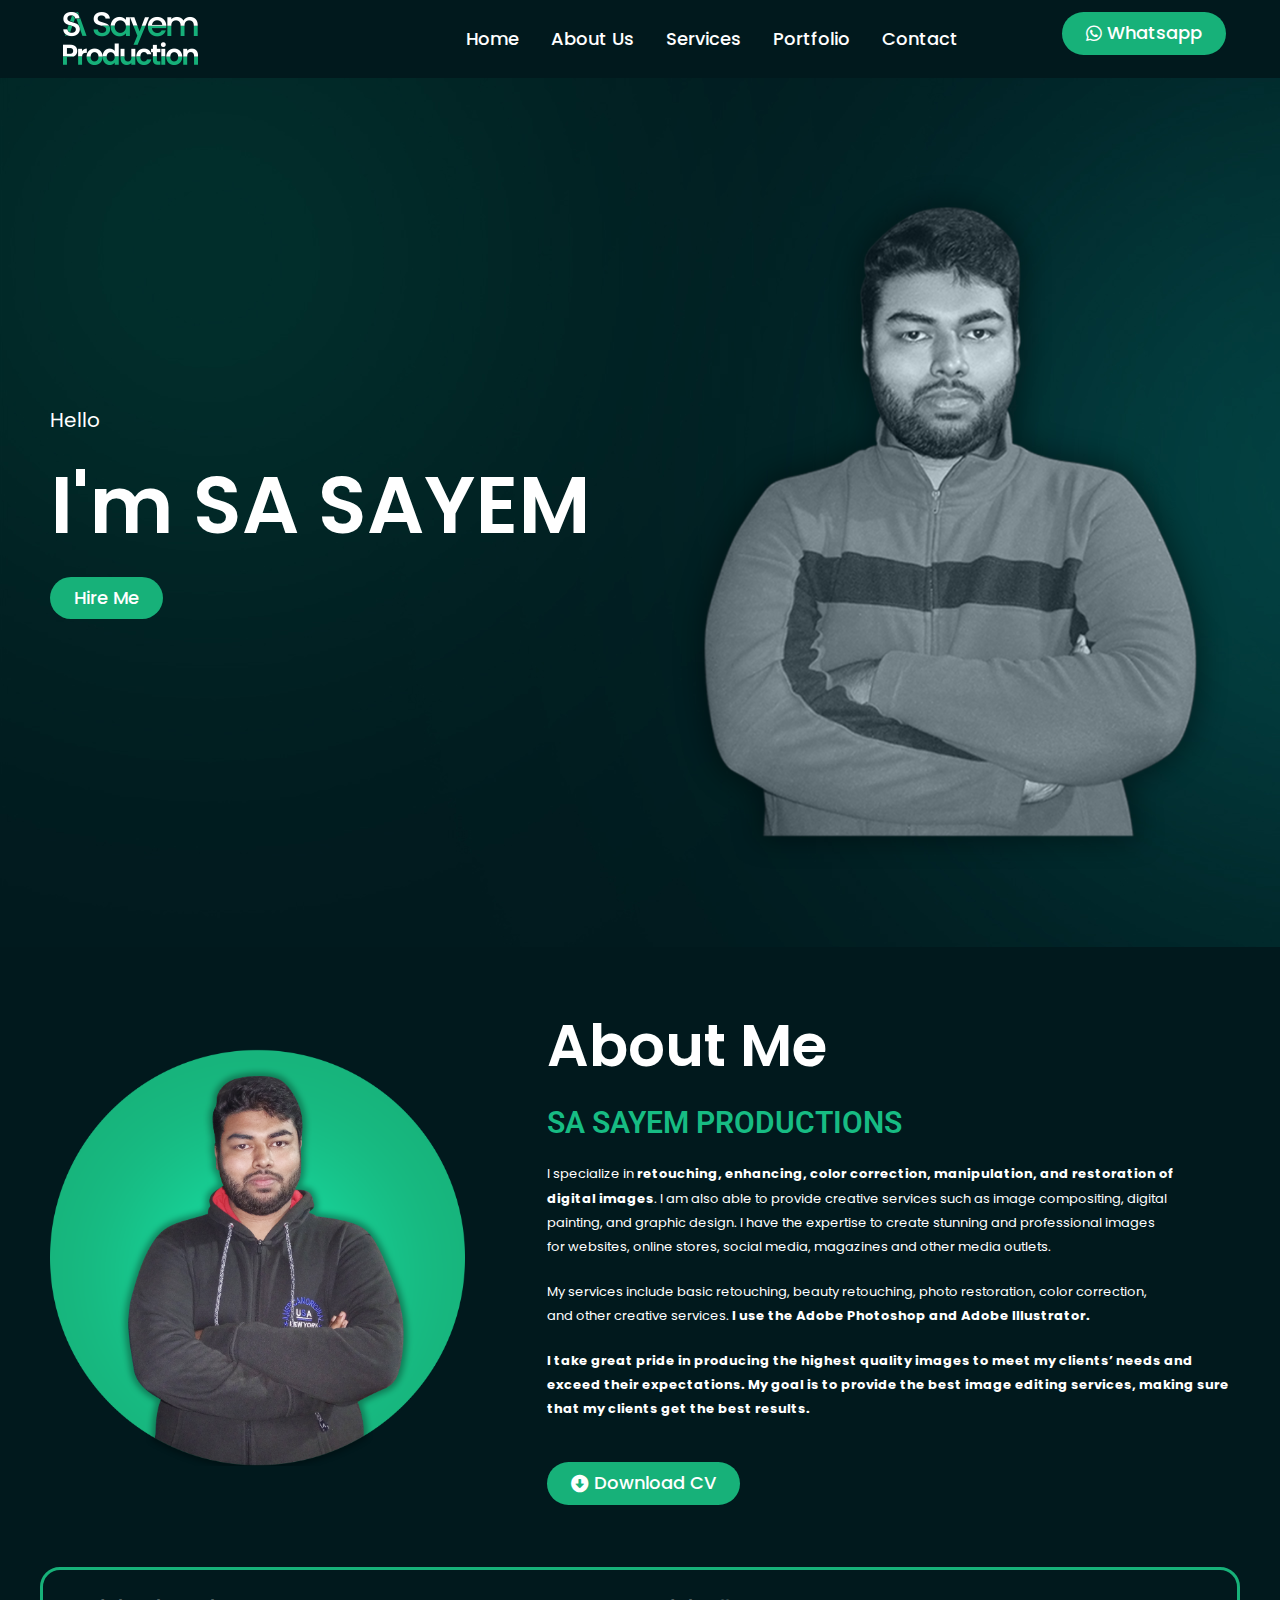
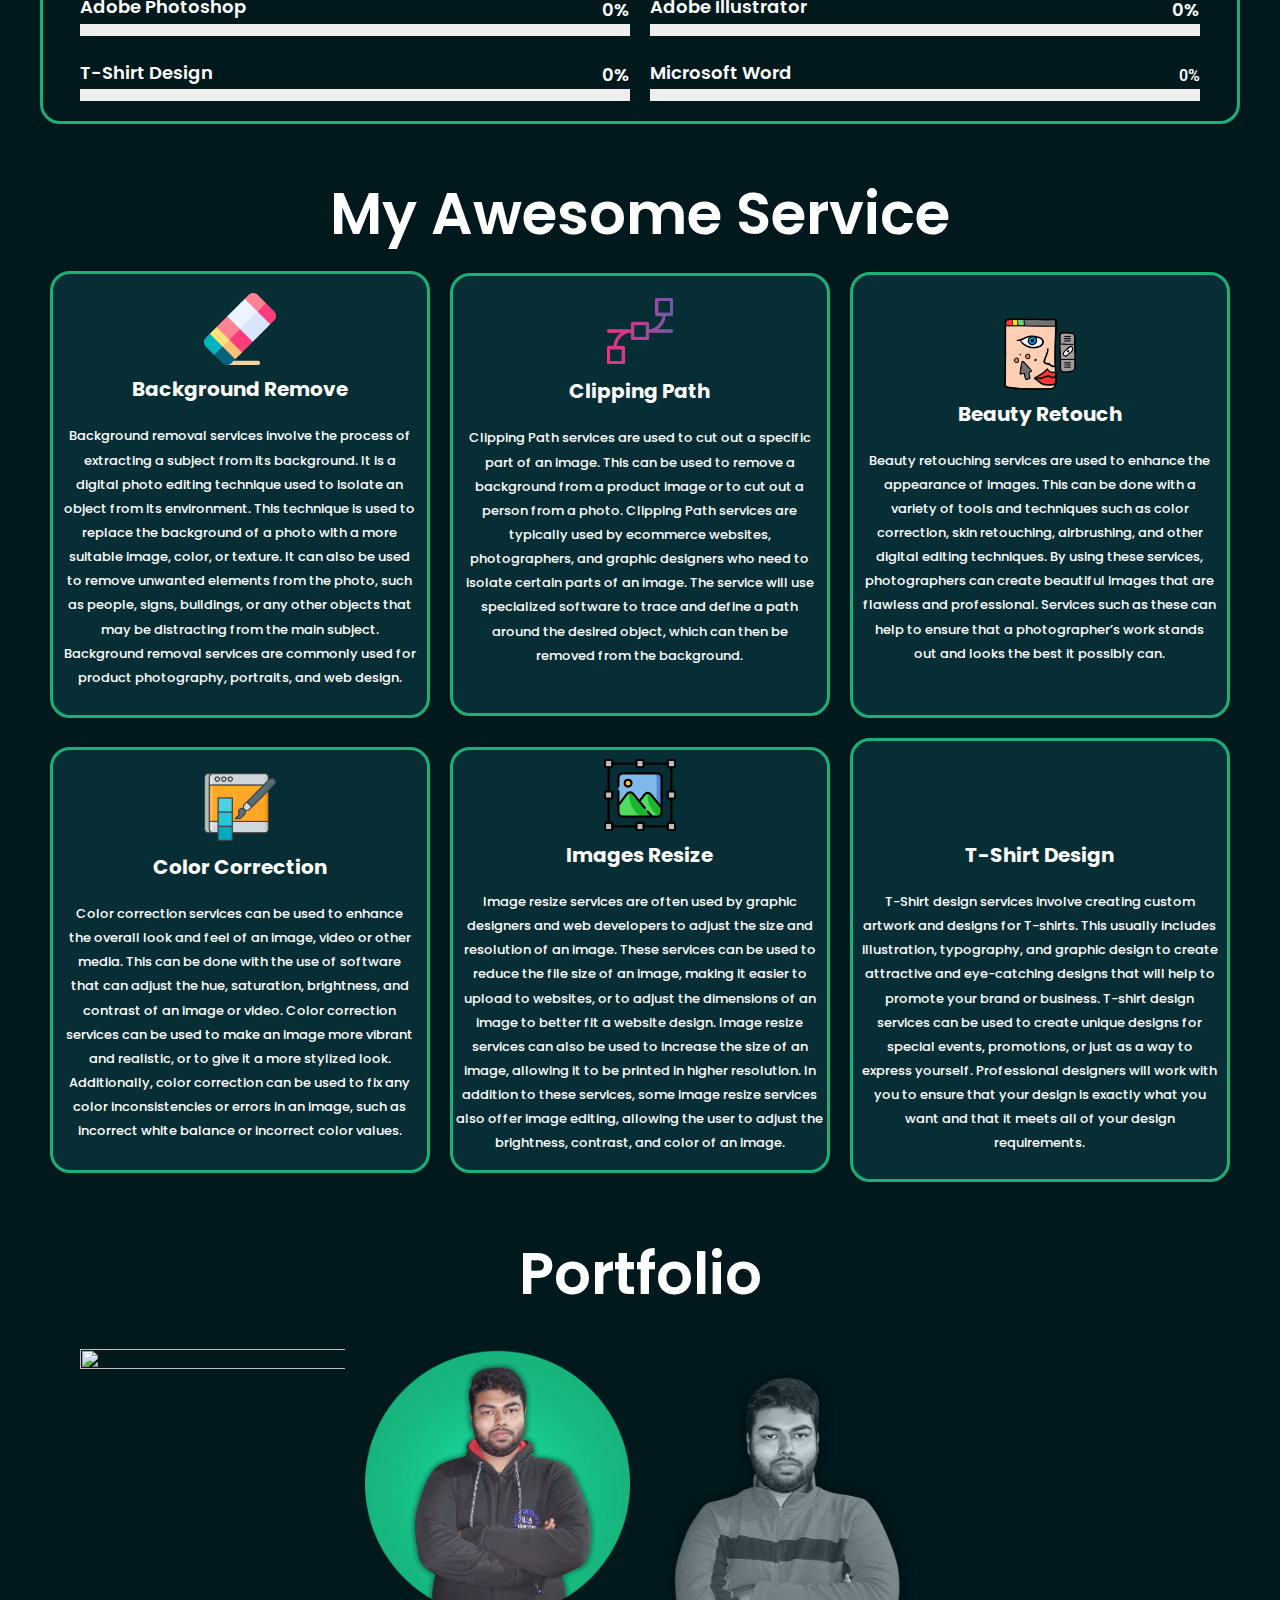
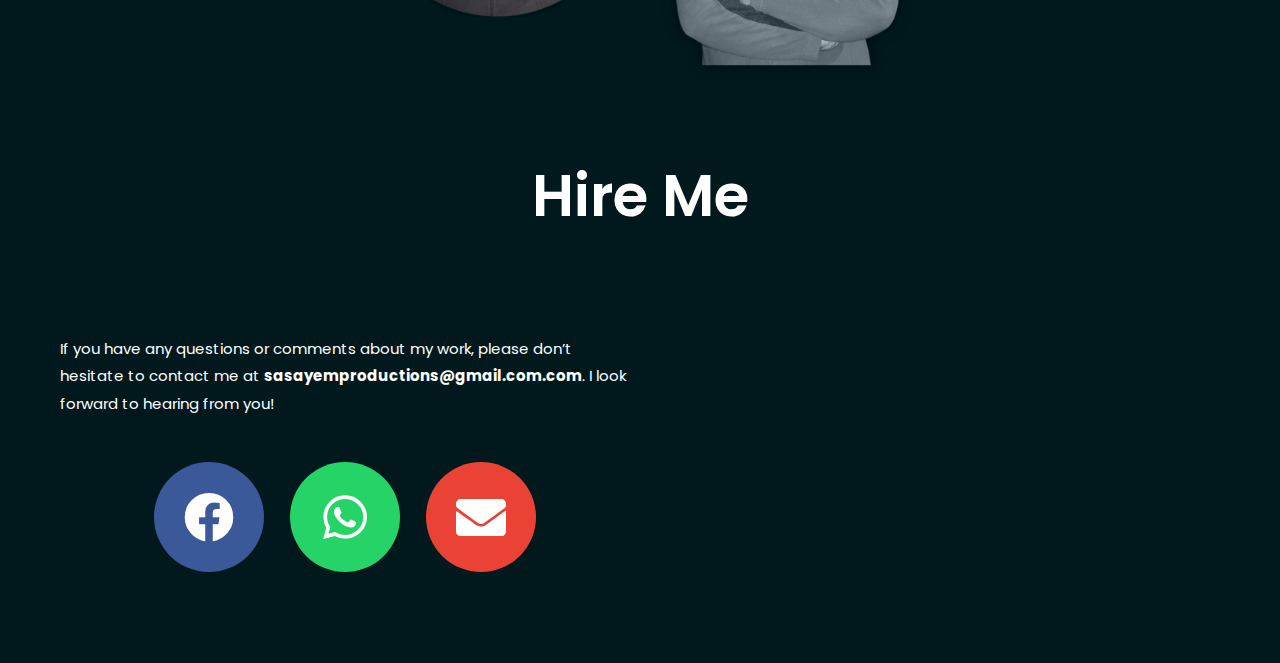
==== index.html @ 66eb1026 "test" ====
<!DOCTYPE html>
<html lang="en-US">
<head>
<meta charset="UTF-8">
<meta name="viewport" content="width=device-width, initial-scale=1">
<link rel="profile" href="https://gmpg.org/xfn/11">

<title></title>
<meta name="robots" content="max-image-preview:large">
<link rel="alternate" type="application/rss+xml" title=" &raquo; Feed" href="./feed/index.html">
<link rel="alternate" type="application/rss+xml" title=" &raquo; Comments Feed" href="./comments/feed/index.html">
<script>
window._wpemojiSettings = {"baseUrl":"https:\/\/s.w.org\/images\/core\/emoji\/14.0.0\/72x72\/","ext":".png","svgUrl":"https:\/\/s.w.org\/images\/core\/emoji\/14.0.0\/svg\/","svgExt":".svg","source":{"concatemoji":".\/wp-includes\/js\/wp-emoji-release.min.js?ver=6.1.1"}};
/*! This file is auto-generated */
!function(e,a,t){var n,r,o,i=a.createElement("canvas"),p=i.getContext&&i.getContext("2d");function s(e,t){var a=String.fromCharCode,e=(p.clearRect(0,0,i.width,i.height),p.fillText(a.apply(this,e),0,0),i.toDataURL());return p.clearRect(0,0,i.width,i.height),p.fillText(a.apply(this,t),0,0),e===i.toDataURL()}function c(e){var t=a.createElement("script");t.src=e,t.defer=t.type="text/javascript",a.getElementsByTagName("head")[0].appendChild(t)}for(o=Array("flag","emoji"),t.supports={everything:!0,everythingExceptFlag:!0},r=0;r<o.length;r++)t.supports[o[r]]=function(e){if(p&&p.fillText)switch(p.textBaseline="top",p.font="600 32px Arial",e){case"flag":return s([127987,65039,8205,9895,65039],[127987,65039,8203,9895,65039])?!1:!s([55356,56826,55356,56819],[55356,56826,8203,55356,56819])&&!s([55356,57332,56128,56423,56128,56418,56128,56421,56128,56430,56128,56423,56128,56447],[55356,57332,8203,56128,56423,8203,56128,56418,8203,56128,56421,8203,56128,56430,8203,56128,56423,8203,56128,56447]);case"emoji":return!s([129777,127995,8205,129778,127999],[129777,127995,8203,129778,127999])}return!1}(o[r]),t.supports.everything=t.supports.everything&&t.supports[o[r]],"flag"!==o[r]&&(t.supports.everythingExceptFlag=t.supports.everythingExceptFlag&&t.supports[o[r]]);t.supports.everythingExceptFlag=t.supports.everythingExceptFlag&&!t.supports.flag,t.DOMReady=!1,t.readyCallback=function(){t.DOMReady=!0},t.supports.everything||(n=function(){t.readyCallback()},a.addEventListener?(a.addEventListener("DOMContentLoaded",n,!1),e.addEventListener("load",n,!1)):(e.attachEvent("onload",n),a.attachEvent("onreadystatechange",function(){"complete"===a.readyState&&t.readyCallback()})),(e=t.source||{}).concatemoji?c(e.concatemoji):e.wpemoji&&e.twemoji&&(c(e.twemoji),c(e.wpemoji)))}(window,document,window._wpemojiSettings);
</script>
<style>img.wp-smiley,
img.emoji {
	display: inline !important;
	border: none !important;
	box-shadow: none !important;
	height: 1em !important;
	width: 1em !important;
	margin: 0 0.07em !important;
	vertical-align: -0.1em !important;
	background: none !important;
	padding: 0 !important;
}</style>
	<link rel="stylesheet" id="astra-theme-css-css" href="./wp-content/themes/astra/assets/css/minified/main.min.css?ver=3.9.4" media="all">
<style id="astra-theme-css-inline-css">:root{--ast-container-default-xlg-padding:3em;--ast-container-default-lg-padding:3em;--ast-container-default-slg-padding:2em;--ast-container-default-md-padding:3em;--ast-container-default-sm-padding:3em;--ast-container-default-xs-padding:2.4em;--ast-container-default-xxs-padding:1.8em;}html{font-size:93.75%;}a{color:var(--ast-global-color-0);}a:hover,a:focus{color:var(--ast-global-color-1);}body,button,input,select,textarea,.ast-button,.ast-custom-button{font-family:-apple-system,BlinkMacSystemFont,Segoe UI,Roboto,Oxygen-Sans,Ubuntu,Cantarell,Helvetica Neue,sans-serif;font-weight:inherit;font-size:15px;font-size:1rem;}blockquote{color:var(--ast-global-color-3);}.site-title{font-size:35px;font-size:2.3333333333333rem;display:block;}.ast-archive-description .ast-archive-title{font-size:40px;font-size:2.6666666666667rem;}.site-header .site-description{font-size:15px;font-size:1rem;display:none;}.entry-title{font-size:30px;font-size:2rem;}h1,.entry-content h1{font-size:40px;font-size:2.6666666666667rem;}h2,.entry-content h2{font-size:30px;font-size:2rem;}h3,.entry-content h3{font-size:25px;font-size:1.6666666666667rem;}h4,.entry-content h4{font-size:20px;font-size:1.3333333333333rem;}h5,.entry-content h5{font-size:18px;font-size:1.2rem;}h6,.entry-content h6{font-size:15px;font-size:1rem;}.ast-single-post .entry-title,.page-title{font-size:30px;font-size:2rem;}::selection{background-color:var(--ast-global-color-0);color:#ffffff;}body,h1,.entry-title a,.entry-content h1,h2,.entry-content h2,h3,.entry-content h3,h4,.entry-content h4,h5,.entry-content h5,h6,.entry-content h6{color:var(--ast-global-color-3);}.tagcloud a:hover,.tagcloud a:focus,.tagcloud a.current-item{color:#ffffff;border-color:var(--ast-global-color-0);background-color:var(--ast-global-color-0);}input:focus,input[type="text"]:focus,input[type="email"]:focus,input[type="url"]:focus,input[type="password"]:focus,input[type="reset"]:focus,input[type="search"]:focus,textarea:focus{border-color:var(--ast-global-color-0);}input[type="radio"]:checked,input[type=reset],input[type="checkbox"]:checked,input[type="checkbox"]:hover:checked,input[type="checkbox"]:focus:checked,input[type=range]::-webkit-slider-thumb{border-color:var(--ast-global-color-0);background-color:var(--ast-global-color-0);box-shadow:none;}.site-footer a:hover + .post-count,.site-footer a:focus + .post-count{background:var(--ast-global-color-0);border-color:var(--ast-global-color-0);}.single .nav-links .nav-previous,.single .nav-links .nav-next{color:var(--ast-global-color-0);}.entry-meta,.entry-meta *{line-height:1.45;color:var(--ast-global-color-0);}.entry-meta a:hover,.entry-meta a:hover *,.entry-meta a:focus,.entry-meta a:focus *,.page-links > .page-link,.page-links .page-link:hover,.post-navigation a:hover{color:var(--ast-global-color-1);}#cat option,.secondary .calendar_wrap thead a,.secondary .calendar_wrap thead a:visited{color:var(--ast-global-color-0);}.secondary .calendar_wrap #today,.ast-progress-val span{background:var(--ast-global-color-0);}.secondary a:hover + .post-count,.secondary a:focus + .post-count{background:var(--ast-global-color-0);border-color:var(--ast-global-color-0);}.calendar_wrap #today > a{color:#ffffff;}.page-links .page-link,.single .post-navigation a{color:var(--ast-global-color-0);}.ast-archive-title{color:var(--ast-global-color-2);}.widget-title{font-size:21px;font-size:1.4rem;color:var(--ast-global-color-2);}.ast-single-post .entry-content a,.ast-comment-content a:not(.ast-comment-edit-reply-wrap a){text-decoration:underline;}.ast-single-post .wp-block-button .wp-block-button__link,.ast-single-post .elementor-button-wrapper .elementor-button,.ast-single-post .entry-content .uagb-tab a,.ast-single-post .entry-content .uagb-ifb-cta a,.ast-single-post .entry-content .wp-block-uagb-buttons a,.ast-single-post .entry-content .uabb-module-content a,.ast-single-post .entry-content .uagb-post-grid a,.ast-single-post .entry-content .uagb-timeline a,.ast-single-post .entry-content .uagb-toc__wrap a,.ast-single-post .entry-content .uagb-taxomony-box a,.ast-single-post .entry-content .woocommerce a,.entry-content .wp-block-latest-posts > li > a{text-decoration:none;}.ast-logo-title-inline .site-logo-img{padding-right:1em;}.ast-page-builder-template .hentry {margin: 0;}.ast-page-builder-template .site-content > .ast-container {max-width: 100%;padding: 0;}.ast-page-builder-template .site-content #primary {padding: 0;margin: 0;}.ast-page-builder-template .no-results {text-align: center;margin: 4em auto;}.ast-page-builder-template .ast-pagination {padding: 2em;}.ast-page-builder-template .entry-header.ast-no-title.ast-no-thumbnail {margin-top: 0;}.ast-page-builder-template .entry-header.ast-header-without-markup {margin-top: 0;margin-bottom: 0;}.ast-page-builder-template .entry-header.ast-no-title.ast-no-meta {margin-bottom: 0;}.ast-page-builder-template.single .post-navigation {padding-bottom: 2em;}.ast-page-builder-template.single-post .site-content > .ast-container {max-width: 100%;}.ast-page-builder-template .entry-header {margin-top: 2em;margin-left: auto;margin-right: auto;}.ast-page-builder-template .ast-archive-description {margin: 2em auto 0;padding-left: 20px;padding-right: 20px;}.ast-page-builder-template .ast-row {margin-left: 0;margin-right: 0;}.single.ast-page-builder-template .entry-header + .entry-content {margin-bottom: 2em;}@media(min-width: 921px) {.ast-page-builder-template.archive.ast-right-sidebar .ast-row article,.ast-page-builder-template.archive.ast-left-sidebar .ast-row article {padding-left: 0;padding-right: 0;}}@media (max-width:921px){#ast-desktop-header{display:none;}}@media (min-width:921px){#ast-mobile-header{display:none;}}.wp-block-buttons.aligncenter{justify-content:center;}@media (max-width:921px){.ast-theme-transparent-header #primary,.ast-theme-transparent-header #secondary{padding:0;}}@media (max-width:921px){.ast-plain-container.ast-no-sidebar #primary{padding:0;}}.ast-plain-container.ast-no-sidebar #primary{margin-top:0;margin-bottom:0;}@media (min-width:1200px){.ast-plain-container.ast-no-sidebar #primary{margin-top:60px;margin-bottom:60px;}}.wp-block-button.is-style-outline .wp-block-button__link{border-color:var(--ast-global-color-0);}.wp-block-button.is-style-outline > .wp-block-button__link:not(.has-text-color),.wp-block-button.wp-block-button__link.is-style-outline:not(.has-text-color){color:var(--ast-global-color-0);}.wp-block-button.is-style-outline .wp-block-button__link:hover,.wp-block-button.is-style-outline .wp-block-button__link:focus{color:#ffffff !important;background-color:var(--ast-global-color-1);border-color:var(--ast-global-color-1);}.post-page-numbers.current .page-link,.ast-pagination .page-numbers.current{color:#ffffff;border-color:var(--ast-global-color-0);background-color:var(--ast-global-color-0);border-radius:2px;}h1.widget-title{font-weight:inherit;}h2.widget-title{font-weight:inherit;}h3.widget-title{font-weight:inherit;}#page{display:flex;flex-direction:column;min-height:100vh;}.ast-404-layout-1 h1.page-title{color:var(--ast-global-color-2);}.single .post-navigation a{line-height:1em;height:inherit;}.error-404 .page-sub-title{font-size:1.5rem;font-weight:inherit;}.search .site-content .content-area .search-form{margin-bottom:0;}#page .site-content{flex-grow:1;}.widget{margin-bottom:3.5em;}#secondary li{line-height:1.5em;}#secondary .wp-block-group h2{margin-bottom:0.7em;}#secondary h2{font-size:1.7rem;}.ast-separate-container .ast-article-post,.ast-separate-container .ast-article-single,.ast-separate-container .ast-comment-list li.depth-1,.ast-separate-container .comment-respond{padding:3em;}.ast-separate-container .ast-comment-list li.depth-1,.hentry{margin-bottom:2em;}.ast-separate-container .ast-archive-description,.ast-separate-container .ast-author-box{background-color:var(--ast-global-color-5);border-bottom:1px solid var(--ast-border-color);}.ast-separate-container .comments-title{padding:2em 2em 0 2em;}.ast-page-builder-template .comment-form-textarea,.ast-comment-formwrap .ast-grid-common-col{padding:0;}.ast-comment-formwrap{padding:0 20px;display:inline-flex;column-gap:20px;}.archive.ast-page-builder-template .entry-header{margin-top:2em;}.ast-page-builder-template .ast-comment-formwrap{width:100%;}.entry-title{margin-bottom:0.5em;}.ast-archive-description .ast-archive-title{margin-bottom:10px;text-transform:capitalize;}.ast-archive-description p{font-size:inherit;font-weight:inherit;line-height:inherit;}@media (min-width:921px){.ast-left-sidebar.ast-page-builder-template #secondary,.archive.ast-right-sidebar.ast-page-builder-template .site-main{padding-left:20px;padding-right:20px;}}@media (max-width:544px){.ast-comment-formwrap.ast-row{column-gap:10px;}}@media (min-width:1201px){.ast-separate-container .ast-article-post,.ast-separate-container .ast-article-single,.ast-separate-container .ast-archive-description,.ast-separate-container .ast-author-box,.ast-separate-container .ast-404-layout-1,.ast-separate-container .no-results{padding:3em;}}@media (max-width:921px){.ast-separate-container #primary,.ast-separate-container #secondary{padding:1.5em 0;}#primary,#secondary{padding:1.5em 0;margin:0;}.ast-left-sidebar #content > .ast-container{display:flex;flex-direction:column-reverse;width:100%;}}@media (min-width:922px){.ast-separate-container.ast-right-sidebar #primary,.ast-separate-container.ast-left-sidebar #primary{border:0;}.search-no-results.ast-separate-container #primary{margin-bottom:4em;}}.wp-block-button .wp-block-button__link{color:#ffffff;}.wp-block-button .wp-block-button__link:hover,.wp-block-button .wp-block-button__link:focus{color:#ffffff;background-color:var(--ast-global-color-1);border-color:var(--ast-global-color-1);}.wp-block-button .wp-block-button__link,.wp-block-search .wp-block-search__button,body .wp-block-file .wp-block-file__button{border-color:var(--ast-global-color-0);background-color:var(--ast-global-color-0);color:#ffffff;font-family:inherit;font-weight:inherit;line-height:1;border-radius:2px;padding-top:15px;padding-right:30px;padding-bottom:15px;padding-left:30px;}@media (max-width:921px){.wp-block-button .wp-block-button__link,.wp-block-search .wp-block-search__button,body .wp-block-file .wp-block-file__button{padding-top:14px;padding-right:28px;padding-bottom:14px;padding-left:28px;}}@media (max-width:544px){.wp-block-button .wp-block-button__link,.wp-block-search .wp-block-search__button,body .wp-block-file .wp-block-file__button{padding-top:12px;padding-right:24px;padding-bottom:12px;padding-left:24px;}}.menu-toggle,button,.ast-button,.ast-custom-button,.button,input#submit,input[type="button"],input[type="submit"],input[type="reset"],form[CLASS*="wp-block-search__"].wp-block-search .wp-block-search__inside-wrapper .wp-block-search__button,body .wp-block-file .wp-block-file__button,.search .search-submit{border-style:solid;border-top-width:0;border-right-width:0;border-left-width:0;border-bottom-width:0;color:#ffffff;border-color:var(--ast-global-color-0);background-color:var(--ast-global-color-0);border-radius:2px;padding-top:15px;padding-right:30px;padding-bottom:15px;padding-left:30px;font-family:inherit;font-weight:inherit;line-height:1;}button:focus,.menu-toggle:hover,button:hover,.ast-button:hover,.ast-custom-button:hover .button:hover,.ast-custom-button:hover ,input[type=reset]:hover,input[type=reset]:focus,input#submit:hover,input#submit:focus,input[type="button"]:hover,input[type="button"]:focus,input[type="submit"]:hover,input[type="submit"]:focus,form[CLASS*="wp-block-search__"].wp-block-search .wp-block-search__inside-wrapper .wp-block-search__button:hover,form[CLASS*="wp-block-search__"].wp-block-search .wp-block-search__inside-wrapper .wp-block-search__button:focus,body .wp-block-file .wp-block-file__button:hover,body .wp-block-file .wp-block-file__button:focus{color:#ffffff;background-color:var(--ast-global-color-1);border-color:var(--ast-global-color-1);}form[CLASS*="wp-block-search__"].wp-block-search .wp-block-search__inside-wrapper .wp-block-search__button.has-icon{padding-top:calc(15px - 3px);padding-right:calc(30px - 3px);padding-bottom:calc(15px - 3px);padding-left:calc(30px - 3px);}@media (min-width:544px){.ast-container{max-width:100%;}}@media (max-width:544px){.ast-separate-container .ast-article-post,.ast-separate-container .ast-article-single,.ast-separate-container .comments-title,.ast-separate-container .ast-archive-description{padding:1.5em 1em;}.ast-separate-container #content .ast-container{padding-left:0.54em;padding-right:0.54em;}.ast-separate-container .ast-comment-list li.depth-1{padding:1.5em 1em;margin-bottom:1.5em;}.ast-separate-container .ast-comment-list .bypostauthor{padding:.5em;}.ast-search-menu-icon.ast-dropdown-active .search-field{width:170px;}.menu-toggle,button,.ast-button,.button,input#submit,input[type="button"],input[type="submit"],input[type="reset"]{padding-top:12px;padding-right:24px;padding-bottom:12px;padding-left:24px;}}@media (max-width:921px){.menu-toggle,button,.ast-button,.button,input#submit,input[type="button"],input[type="submit"],input[type="reset"]{padding-top:14px;padding-right:28px;padding-bottom:14px;padding-left:28px;}.ast-mobile-header-stack .main-header-bar .ast-search-menu-icon{display:inline-block;}.ast-header-break-point.ast-header-custom-item-outside .ast-mobile-header-stack .main-header-bar .ast-search-icon{margin:0;}.ast-comment-avatar-wrap img{max-width:2.5em;}.ast-separate-container .ast-comment-list li.depth-1{padding:1.5em 2.14em;}.ast-separate-container .comment-respond{padding:2em 2.14em;}.ast-comment-meta{padding:0 1.8888em 1.3333em;}}@media (max-width:921px){.site-title{display:block;}.ast-archive-description .ast-archive-title{font-size:40px;}.site-header .site-description{display:none;}.entry-title{font-size:30px;}h1,.entry-content h1{font-size:30px;}h2,.entry-content h2{font-size:25px;}h3,.entry-content h3{font-size:20px;}.ast-single-post .entry-title,.page-title{font-size:30px;}}@media (max-width:544px){.site-title{display:block;}.ast-archive-description .ast-archive-title{font-size:40px;}.site-header .site-description{display:none;}.entry-title{font-size:30px;}h1,.entry-content h1{font-size:30px;}h2,.entry-content h2{font-size:25px;}h3,.entry-content h3{font-size:20px;}.ast-single-post .entry-title,.page-title{font-size:30px;}}@media (max-width:921px){html{font-size:85.5%;}}@media (max-width:544px){html{font-size:85.5%;}}@media (min-width:922px){.ast-container{max-width:1240px;}}@media (min-width:922px){.site-content .ast-container{display:flex;}}@media (max-width:921px){.site-content .ast-container{flex-direction:column;}}@media (min-width:922px){.main-header-menu .sub-menu .menu-item.ast-left-align-sub-menu:hover > .sub-menu,.main-header-menu .sub-menu .menu-item.ast-left-align-sub-menu.focus > .sub-menu{margin-left:-0px;}}blockquote,cite {font-style: initial;}.wp-block-file {display: flex;align-items: center;flex-wrap: wrap;justify-content: space-between;}.wp-block-pullquote {border: none;}.wp-block-pullquote blockquote::before {content: "\201D";font-family: "Helvetica",sans-serif;display: flex;transform: rotate( 180deg );font-size: 6rem;font-style: normal;line-height: 1;font-weight: bold;align-items: center;justify-content: center;}.has-text-align-right > blockquote::before {justify-content: flex-start;}.has-text-align-left > blockquote::before {justify-content: flex-end;}figure.wp-block-pullquote.is-style-solid-color blockquote {max-width: 100%;text-align: inherit;}html body {--wp--custom--ast-default-block-top-padding: 3em;--wp--custom--ast-default-block-right-padding: 3em;--wp--custom--ast-default-block-bottom-padding: 3em;--wp--custom--ast-default-block-left-padding: 3em;--wp--custom--ast-container-width: 1200px;--wp--custom--ast-content-width-size: 1200px;--wp--custom--ast-wide-width-size: calc(1200px + var(--wp--custom--ast-default-block-left-padding) + var(--wp--custom--ast-default-block-right-padding));}@media(max-width: 921px) {html body {--wp--custom--ast-default-block-top-padding: 3em;--wp--custom--ast-default-block-right-padding: 2em;--wp--custom--ast-default-block-bottom-padding: 3em;--wp--custom--ast-default-block-left-padding: 2em;}}@media(max-width: 544px) {html body {--wp--custom--ast-default-block-top-padding: 3em;--wp--custom--ast-default-block-right-padding: 1.5em;--wp--custom--ast-default-block-bottom-padding: 3em;--wp--custom--ast-default-block-left-padding: 1.5em;}}.entry-content > .wp-block-group,.entry-content > .wp-block-cover,.entry-content > .wp-block-columns {padding-top: var(--wp--custom--ast-default-block-top-padding);padding-right: var(--wp--custom--ast-default-block-right-padding);padding-bottom: var(--wp--custom--ast-default-block-bottom-padding);padding-left: var(--wp--custom--ast-default-block-left-padding);}.ast-plain-container.ast-no-sidebar .entry-content > .alignfull,.ast-page-builder-template .ast-no-sidebar .entry-content > .alignfull {margin-left: calc( -50vw + 50%);margin-right: calc( -50vw + 50%);max-width: 100vw;width: 100vw;}.ast-plain-container.ast-no-sidebar .entry-content .alignfull .alignfull,.ast-page-builder-template.ast-no-sidebar .entry-content .alignfull .alignfull,.ast-plain-container.ast-no-sidebar .entry-content .alignfull .alignwide,.ast-page-builder-template.ast-no-sidebar .entry-content .alignfull .alignwide,.ast-plain-container.ast-no-sidebar .entry-content .alignwide .alignfull,.ast-page-builder-template.ast-no-sidebar .entry-content .alignwide .alignfull,.ast-plain-container.ast-no-sidebar .entry-content .alignwide .alignwide,.ast-page-builder-template.ast-no-sidebar .entry-content .alignwide .alignwide,.ast-plain-container.ast-no-sidebar .entry-content .wp-block-column .alignfull,.ast-page-builder-template.ast-no-sidebar .entry-content .wp-block-column .alignfull,.ast-plain-container.ast-no-sidebar .entry-content .wp-block-column .alignwide,.ast-page-builder-template.ast-no-sidebar .entry-content .wp-block-column .alignwide {margin-left: auto;margin-right: auto;width: 100%;}[ast-blocks-layout] .wp-block-separator:not(.is-style-dots) {height: 0;}[ast-blocks-layout] .wp-block-separator {margin: 20px auto;}[ast-blocks-layout] .wp-block-separator:not(.is-style-wide):not(.is-style-dots) {max-width: 100px;}[ast-blocks-layout] .wp-block-separator.has-background {padding: 0;}.entry-content[ast-blocks-layout] > * {max-width: var(--wp--custom--ast-content-width-size);margin-left: auto;margin-right: auto;}.entry-content[ast-blocks-layout] > .alignwide {max-width: var(--wp--custom--ast-wide-width-size);}.entry-content[ast-blocks-layout] .alignfull {max-width: none;}.entry-content .wp-block-columns {margin-bottom: 0;}blockquote {margin: 1.5em;border: none;}.wp-block-quote:not(.has-text-align-right):not(.has-text-align-center) {border-left: 5px solid rgba(0,0,0,0.05);}.has-text-align-right > blockquote,blockquote.has-text-align-right {border-right: 5px solid rgba(0,0,0,0.05);}.has-text-align-left > blockquote,blockquote.has-text-align-left {border-left: 5px solid rgba(0,0,0,0.05);}.wp-block-site-tagline,.wp-block-latest-posts .read-more {margin-top: 15px;}.wp-block-loginout p label {display: block;}.wp-block-loginout p:not(.login-remember):not(.login-submit) input {width: 100%;}.wp-block-loginout input:focus {border-color: transparent;}.wp-block-loginout input:focus {outline: thin dotted;}.entry-content .wp-block-media-text .wp-block-media-text__content {padding: 0 0 0 8%;}.entry-content .wp-block-media-text.has-media-on-the-right .wp-block-media-text__content {padding: 0 8% 0 0;}.entry-content .wp-block-media-text.has-background .wp-block-media-text__content {padding: 8%;}.entry-content .wp-block-cover:not([class*="background-color"]) .wp-block-cover__inner-container,.entry-content .wp-block-cover:not([class*="background-color"]) .wp-block-cover-image-text,.entry-content .wp-block-cover:not([class*="background-color"]) .wp-block-cover-text,.entry-content .wp-block-cover-image:not([class*="background-color"]) .wp-block-cover__inner-container,.entry-content .wp-block-cover-image:not([class*="background-color"]) .wp-block-cover-image-text,.entry-content .wp-block-cover-image:not([class*="background-color"]) .wp-block-cover-text {color: var(--ast-global-color-5);}.wp-block-loginout .login-remember input {width: 1.1rem;height: 1.1rem;margin: 0 5px 4px 0;vertical-align: middle;}.wp-block-latest-posts > li > *:first-child,.wp-block-latest-posts:not(.is-grid) > li:first-child {margin-top: 0;}.wp-block-search__inside-wrapper .wp-block-search__input {padding: 0 10px;color: var(--ast-global-color-3);background: var(--ast-global-color-5);border-color: var(--ast-border-color);}.wp-block-latest-posts .read-more {margin-bottom: 1.5em;}.wp-block-search__no-button .wp-block-search__inside-wrapper .wp-block-search__input {padding-top: 5px;padding-bottom: 5px;}.wp-block-latest-posts .wp-block-latest-posts__post-date,.wp-block-latest-posts .wp-block-latest-posts__post-author {font-size: 1rem;}.wp-block-latest-posts > li > *,.wp-block-latest-posts:not(.is-grid) > li {margin-top: 12px;margin-bottom: 12px;}.ast-page-builder-template .entry-content[ast-blocks-layout] > *,.ast-page-builder-template .entry-content[ast-blocks-layout] > .alignfull > * {max-width: none;}.ast-page-builder-template .entry-content[ast-blocks-layout] > .alignwide > * {max-width: var(--wp--custom--ast-wide-width-size);}.ast-page-builder-template .entry-content[ast-blocks-layout] > .inherit-container-width > *,.ast-page-builder-template .entry-content[ast-blocks-layout] > * > *,.entry-content[ast-blocks-layout] > .wp-block-cover .wp-block-cover__inner-container {max-width: var(--wp--custom--ast-content-width-size);margin-left: auto;margin-right: auto;}.entry-content[ast-blocks-layout] .wp-block-cover:not(.alignleft):not(.alignright) {width: auto;}@media(max-width: 1200px) {.ast-separate-container .entry-content > .alignfull,.ast-separate-container .entry-content[ast-blocks-layout] > .alignwide,.ast-plain-container .entry-content[ast-blocks-layout] > .alignwide,.ast-plain-container .entry-content .alignfull {margin-left: calc(-1 * min(var(--ast-container-default-xlg-padding),20px)) ;margin-right: calc(-1 * min(var(--ast-container-default-xlg-padding),20px));}}@media(min-width: 1201px) {.ast-separate-container .entry-content > .alignfull {margin-left: calc(-1 * var(--ast-container-default-xlg-padding) );margin-right: calc(-1 * var(--ast-container-default-xlg-padding) );}.ast-separate-container .entry-content[ast-blocks-layout] > .alignwide,.ast-plain-container .entry-content[ast-blocks-layout] > .alignwide {margin-left: calc(-1 * var(--wp--custom--ast-default-block-left-padding) );margin-right: calc(-1 * var(--wp--custom--ast-default-block-right-padding) );}}@media(min-width: 921px) {.ast-separate-container .entry-content .wp-block-group.alignwide:not(.inherit-container-width) > :where(:not(.alignleft):not(.alignright)),.ast-plain-container .entry-content .wp-block-group.alignwide:not(.inherit-container-width) > :where(:not(.alignleft):not(.alignright)) {max-width: calc( var(--wp--custom--ast-content-width-size) + 80px );}.ast-plain-container.ast-right-sidebar .entry-content[ast-blocks-layout] .alignfull,.ast-plain-container.ast-left-sidebar .entry-content[ast-blocks-layout] .alignfull {margin-left: -60px;margin-right: -60px;}}@media(min-width: 544px) {.entry-content > .alignleft {margin-right: 20px;}.entry-content > .alignright {margin-left: 20px;}}@media (max-width:544px){.wp-block-columns .wp-block-column:not(:last-child){margin-bottom:20px;}.wp-block-latest-posts{margin:0;}}@media( max-width: 600px ) {.entry-content .wp-block-media-text .wp-block-media-text__content,.entry-content .wp-block-media-text.has-media-on-the-right .wp-block-media-text__content {padding: 8% 0 0;}.entry-content .wp-block-media-text.has-background .wp-block-media-text__content {padding: 8%;}}.ast-separate-container .entry-content .wp-block-uagb-container {padding-left: 0;}.ast-page-builder-template .entry-header {padding-left: 0;}@media(min-width: 1201px) {.ast-separate-container .entry-content > .uagb-is-root-container {margin-left: 0;margin-right: 0;}}.entry-content[ast-blocks-layout] > ul,.entry-content[ast-blocks-layout] > ol {margin-left: 1em;}:root .has-ast-global-color-0-color{color:var(--ast-global-color-0);}:root .has-ast-global-color-0-background-color{background-color:var(--ast-global-color-0);}:root .wp-block-button .has-ast-global-color-0-color{color:var(--ast-global-color-0);}:root .wp-block-button .has-ast-global-color-0-background-color{background-color:var(--ast-global-color-0);}:root .has-ast-global-color-1-color{color:var(--ast-global-color-1);}:root .has-ast-global-color-1-background-color{background-color:var(--ast-global-color-1);}:root .wp-block-button .has-ast-global-color-1-color{color:var(--ast-global-color-1);}:root .wp-block-button .has-ast-global-color-1-background-color{background-color:var(--ast-global-color-1);}:root .has-ast-global-color-2-color{color:var(--ast-global-color-2);}:root .has-ast-global-color-2-background-color{background-color:var(--ast-global-color-2);}:root .wp-block-button .has-ast-global-color-2-color{color:var(--ast-global-color-2);}:root .wp-block-button .has-ast-global-color-2-background-color{background-color:var(--ast-global-color-2);}:root .has-ast-global-color-3-color{color:var(--ast-global-color-3);}:root .has-ast-global-color-3-background-color{background-color:var(--ast-global-color-3);}:root .wp-block-button .has-ast-global-color-3-color{color:var(--ast-global-color-3);}:root .wp-block-button .has-ast-global-color-3-background-color{background-color:var(--ast-global-color-3);}:root .has-ast-global-color-4-color{color:var(--ast-global-color-4);}:root .has-ast-global-color-4-background-color{background-color:var(--ast-global-color-4);}:root .wp-block-button .has-ast-global-color-4-color{color:var(--ast-global-color-4);}:root .wp-block-button .has-ast-global-color-4-background-color{background-color:var(--ast-global-color-4);}:root .has-ast-global-color-5-color{color:var(--ast-global-color-5);}:root .has-ast-global-color-5-background-color{background-color:var(--ast-global-color-5);}:root .wp-block-button .has-ast-global-color-5-color{color:var(--ast-global-color-5);}:root .wp-block-button .has-ast-global-color-5-background-color{background-color:var(--ast-global-color-5);}:root .has-ast-global-color-6-color{color:var(--ast-global-color-6);}:root .has-ast-global-color-6-background-color{background-color:var(--ast-global-color-6);}:root .wp-block-button .has-ast-global-color-6-color{color:var(--ast-global-color-6);}:root .wp-block-button .has-ast-global-color-6-background-color{background-color:var(--ast-global-color-6);}:root .has-ast-global-color-7-color{color:var(--ast-global-color-7);}:root .has-ast-global-color-7-background-color{background-color:var(--ast-global-color-7);}:root .wp-block-button .has-ast-global-color-7-color{color:var(--ast-global-color-7);}:root .wp-block-button .has-ast-global-color-7-background-color{background-color:var(--ast-global-color-7);}:root .has-ast-global-color-8-color{color:var(--ast-global-color-8);}:root .has-ast-global-color-8-background-color{background-color:var(--ast-global-color-8);}:root .wp-block-button .has-ast-global-color-8-color{color:var(--ast-global-color-8);}:root .wp-block-button .has-ast-global-color-8-background-color{background-color:var(--ast-global-color-8);}:root{--ast-global-color-0:#0170B9;--ast-global-color-1:#3a3a3a;--ast-global-color-2:#3a3a3a;--ast-global-color-3:#4B4F58;--ast-global-color-4:#F5F5F5;--ast-global-color-5:#FFFFFF;--ast-global-color-6:#E5E5E5;--ast-global-color-7:#424242;--ast-global-color-8:#000000;}:root {--ast-border-color : var(--ast-global-color-6);}.ast-breadcrumbs .trail-browse,.ast-breadcrumbs .trail-items,.ast-breadcrumbs .trail-items li{display:inline-block;margin:0;padding:0;border:none;background:inherit;text-indent:0;}.ast-breadcrumbs .trail-browse{font-size:inherit;font-style:inherit;font-weight:inherit;color:inherit;}.ast-breadcrumbs .trail-items{list-style:none;}.trail-items li::after{padding:0 0.3em;content:"\00bb";}.trail-items li:last-of-type::after{display:none;}h1,.entry-content h1,h2,.entry-content h2,h3,.entry-content h3,h4,.entry-content h4,h5,.entry-content h5,h6,.entry-content h6{color:var(--ast-global-color-2);}.entry-title a{color:var(--ast-global-color-2);}@media (max-width:921px){.ast-builder-grid-row-container.ast-builder-grid-row-tablet-3-firstrow .ast-builder-grid-row > *:first-child,.ast-builder-grid-row-container.ast-builder-grid-row-tablet-3-lastrow .ast-builder-grid-row > *:last-child{grid-column:1 / -1;}}@media (max-width:544px){.ast-builder-grid-row-container.ast-builder-grid-row-mobile-3-firstrow .ast-builder-grid-row > *:first-child,.ast-builder-grid-row-container.ast-builder-grid-row-mobile-3-lastrow .ast-builder-grid-row > *:last-child{grid-column:1 / -1;}}.elementor-widget-heading .elementor-heading-title{margin:0;}.elementor-post.elementor-grid-item.hentry{margin-bottom:0;}.woocommerce div.product .elementor-element.elementor-products-grid .related.products ul.products li.product,.elementor-element .elementor-wc-products .woocommerce[class*='columns-'] ul.products li.product{width:auto;margin:0;float:none;}.elementor-toc__list-wrapper{margin:0;}.ast-left-sidebar .elementor-section.elementor-section-stretched,.ast-right-sidebar .elementor-section.elementor-section-stretched{max-width:100%;left:0 !important;}.elementor-template-full-width .ast-container{display:block;}@media (max-width:544px){.elementor-element .elementor-wc-products .woocommerce[class*="columns-"] ul.products li.product{width:auto;margin:0;}.elementor-element .woocommerce .woocommerce-result-count{float:none;}}.ast-header-break-point .main-header-bar{border-bottom-width:1px;}@media (min-width:922px){.main-header-bar{border-bottom-width:1px;}}.main-header-menu .menu-item, #astra-footer-menu .menu-item, .main-header-bar .ast-masthead-custom-menu-items{-js-display:flex;display:flex;-webkit-box-pack:center;-webkit-justify-content:center;-moz-box-pack:center;-ms-flex-pack:center;justify-content:center;-webkit-box-orient:vertical;-webkit-box-direction:normal;-webkit-flex-direction:column;-moz-box-orient:vertical;-moz-box-direction:normal;-ms-flex-direction:column;flex-direction:column;}.main-header-menu > .menu-item > .menu-link, #astra-footer-menu > .menu-item > .menu-link{height:100%;-webkit-box-align:center;-webkit-align-items:center;-moz-box-align:center;-ms-flex-align:center;align-items:center;-js-display:flex;display:flex;}.ast-header-break-point .main-navigation ul .menu-item .menu-link .icon-arrow:first-of-type svg{top:.2em;margin-top:0px;margin-left:0px;width:.65em;transform:translate(0, -2px) rotateZ(270deg);}.ast-mobile-popup-content .ast-submenu-expanded > .ast-menu-toggle{transform:rotateX(180deg);}.ast-separate-container .blog-layout-1, .ast-separate-container .blog-layout-2, .ast-separate-container .blog-layout-3{background-color:transparent;background-image:none;}.ast-separate-container .ast-article-post{background-color:var(--ast-global-color-5);;}@media (max-width:921px){.ast-separate-container .ast-article-post{background-color:var(--ast-global-color-5);;}}@media (max-width:544px){.ast-separate-container .ast-article-post{background-color:var(--ast-global-color-5);;}}.ast-separate-container .ast-article-single:not(.ast-related-post), .ast-separate-container .comments-area .comment-respond,.ast-separate-container .comments-area .ast-comment-list li, .ast-separate-container .ast-woocommerce-container, .ast-separate-container .error-404, .ast-separate-container .no-results, .single.ast-separate-container .site-main .ast-author-meta, .ast-separate-container .related-posts-title-wrapper, .ast-separate-container.ast-two-container #secondary .widget,.ast-separate-container .comments-count-wrapper, .ast-box-layout.ast-plain-container .site-content,.ast-padded-layout.ast-plain-container .site-content, .ast-separate-container .comments-area .comments-title{background-color:var(--ast-global-color-5);;}@media (max-width:921px){.ast-separate-container .ast-article-single:not(.ast-related-post), .ast-separate-container .comments-area .comment-respond,.ast-separate-container .comments-area .ast-comment-list li, .ast-separate-container .ast-woocommerce-container, .ast-separate-container .error-404, .ast-separate-container .no-results, .single.ast-separate-container .site-main .ast-author-meta, .ast-separate-container .related-posts-title-wrapper, .ast-separate-container.ast-two-container #secondary .widget,.ast-separate-container .comments-count-wrapper, .ast-box-layout.ast-plain-container .site-content,.ast-padded-layout.ast-plain-container .site-content, .ast-separate-container .comments-area .comments-title{background-color:var(--ast-global-color-5);;}}@media (max-width:544px){.ast-separate-container .ast-article-single:not(.ast-related-post), .ast-separate-container .comments-area .comment-respond,.ast-separate-container .comments-area .ast-comment-list li, .ast-separate-container .ast-woocommerce-container, .ast-separate-container .error-404, .ast-separate-container .no-results, .single.ast-separate-container .site-main .ast-author-meta, .ast-separate-container .related-posts-title-wrapper, .ast-separate-container.ast-two-container #secondary .widget,.ast-separate-container .comments-count-wrapper, .ast-box-layout.ast-plain-container .site-content,.ast-padded-layout.ast-plain-container .site-content, .ast-separate-container .comments-area .comments-title{background-color:var(--ast-global-color-5);;}}.ast-plain-container, .ast-page-builder-template{background-color:var(--ast-global-color-5);;}@media (max-width:921px){.ast-plain-container, .ast-page-builder-template{background-color:var(--ast-global-color-5);;}}@media (max-width:544px){.ast-plain-container, .ast-page-builder-template{background-color:var(--ast-global-color-5);;}}.ast-builder-menu-mobile .main-navigation .menu-item > .menu-link{font-family:inherit;font-weight:inherit;}.ast-builder-menu-mobile .main-navigation .menu-item.menu-item-has-children > .ast-menu-toggle{top:0;}.ast-builder-menu-mobile .main-navigation .menu-item-has-children > .menu-link:after{content:unset;}.ast-hfb-header .ast-builder-menu-mobile .main-header-menu, .ast-hfb-header .ast-builder-menu-mobile .main-navigation .menu-item .menu-link, .ast-hfb-header .ast-builder-menu-mobile .main-navigation .menu-item .sub-menu .menu-link{border-style:none;}.ast-builder-menu-mobile .main-navigation .menu-item.menu-item-has-children > .ast-menu-toggle{top:0;}@media (max-width:921px){.ast-builder-menu-mobile .main-navigation .menu-item.menu-item-has-children > .ast-menu-toggle{top:0;}.ast-builder-menu-mobile .main-navigation .menu-item-has-children > .menu-link:after{content:unset;}}@media (max-width:544px){.ast-builder-menu-mobile .main-navigation .menu-item.menu-item-has-children > .ast-menu-toggle{top:0;}}.ast-builder-menu-mobile .main-navigation{display:block;}@media (max-width:921px){.ast-header-break-point .ast-builder-menu-mobile .main-navigation{display:block;}}@media (max-width:544px){.ast-header-break-point .ast-builder-menu-mobile .main-navigation{display:block;}}:root{--e-global-color-astglobalcolor0:#0170B9;--e-global-color-astglobalcolor1:#3a3a3a;--e-global-color-astglobalcolor2:#3a3a3a;--e-global-color-astglobalcolor3:#4B4F58;--e-global-color-astglobalcolor4:#F5F5F5;--e-global-color-astglobalcolor5:#FFFFFF;--e-global-color-astglobalcolor6:#E5E5E5;--e-global-color-astglobalcolor7:#424242;--e-global-color-astglobalcolor8:#000000;}</style>
<link rel="stylesheet" id="wp-block-library-css" href="./wp-includes/css/dist/block-library/style.min.css?ver=6.1.1" media="all">
<style id="global-styles-inline-css">body{--wp--preset--color--black: #000000;--wp--preset--color--cyan-bluish-gray: #abb8c3;--wp--preset--color--white: #ffffff;--wp--preset--color--pale-pink: #f78da7;--wp--preset--color--vivid-red: #cf2e2e;--wp--preset--color--luminous-vivid-orange: #ff6900;--wp--preset--color--luminous-vivid-amber: #fcb900;--wp--preset--color--light-green-cyan: #7bdcb5;--wp--preset--color--vivid-green-cyan: #00d084;--wp--preset--color--pale-cyan-blue: #8ed1fc;--wp--preset--color--vivid-cyan-blue: #0693e3;--wp--preset--color--vivid-purple: #9b51e0;--wp--preset--color--ast-global-color-0: var(--ast-global-color-0);--wp--preset--color--ast-global-color-1: var(--ast-global-color-1);--wp--preset--color--ast-global-color-2: var(--ast-global-color-2);--wp--preset--color--ast-global-color-3: var(--ast-global-color-3);--wp--preset--color--ast-global-color-4: var(--ast-global-color-4);--wp--preset--color--ast-global-color-5: var(--ast-global-color-5);--wp--preset--color--ast-global-color-6: var(--ast-global-color-6);--wp--preset--color--ast-global-color-7: var(--ast-global-color-7);--wp--preset--color--ast-global-color-8: var(--ast-global-color-8);--wp--preset--gradient--vivid-cyan-blue-to-vivid-purple: linear-gradient(135deg,rgba(6,147,227,1) 0%,rgb(155,81,224) 100%);--wp--preset--gradient--light-green-cyan-to-vivid-green-cyan: linear-gradient(135deg,rgb(122,220,180) 0%,rgb(0,208,130) 100%);--wp--preset--gradient--luminous-vivid-amber-to-luminous-vivid-orange: linear-gradient(135deg,rgba(252,185,0,1) 0%,rgba(255,105,0,1) 100%);--wp--preset--gradient--luminous-vivid-orange-to-vivid-red: linear-gradient(135deg,rgba(255,105,0,1) 0%,rgb(207,46,46) 100%);--wp--preset--gradient--very-light-gray-to-cyan-bluish-gray: linear-gradient(135deg,rgb(238,238,238) 0%,rgb(169,184,195) 100%);--wp--preset--gradient--cool-to-warm-spectrum: linear-gradient(135deg,rgb(74,234,220) 0%,rgb(151,120,209) 20%,rgb(207,42,186) 40%,rgb(238,44,130) 60%,rgb(251,105,98) 80%,rgb(254,248,76) 100%);--wp--preset--gradient--blush-light-purple: linear-gradient(135deg,rgb(255,206,236) 0%,rgb(152,150,240) 100%);--wp--preset--gradient--blush-bordeaux: linear-gradient(135deg,rgb(254,205,165) 0%,rgb(254,45,45) 50%,rgb(107,0,62) 100%);--wp--preset--gradient--luminous-dusk: linear-gradient(135deg,rgb(255,203,112) 0%,rgb(199,81,192) 50%,rgb(65,88,208) 100%);--wp--preset--gradient--pale-ocean: linear-gradient(135deg,rgb(255,245,203) 0%,rgb(182,227,212) 50%,rgb(51,167,181) 100%);--wp--preset--gradient--electric-grass: linear-gradient(135deg,rgb(202,248,128) 0%,rgb(113,206,126) 100%);--wp--preset--gradient--midnight: linear-gradient(135deg,rgb(2,3,129) 0%,rgb(40,116,252) 100%);--wp--preset--duotone--dark-grayscale: url('#wp-duotone-dark-grayscale');--wp--preset--duotone--grayscale: url('#wp-duotone-grayscale');--wp--preset--duotone--purple-yellow: url('#wp-duotone-purple-yellow');--wp--preset--duotone--blue-red: url('#wp-duotone-blue-red');--wp--preset--duotone--midnight: url('#wp-duotone-midnight');--wp--preset--duotone--magenta-yellow: url('#wp-duotone-magenta-yellow');--wp--preset--duotone--purple-green: url('#wp-duotone-purple-green');--wp--preset--duotone--blue-orange: url('#wp-duotone-blue-orange');--wp--preset--font-size--small: 13px;--wp--preset--font-size--medium: 20px;--wp--preset--font-size--large: 36px;--wp--preset--font-size--x-large: 42px;--wp--preset--spacing--20: 0.44rem;--wp--preset--spacing--30: 0.67rem;--wp--preset--spacing--40: 1rem;--wp--preset--spacing--50: 1.5rem;--wp--preset--spacing--60: 2.25rem;--wp--preset--spacing--70: 3.38rem;--wp--preset--spacing--80: 5.06rem;}body { margin: 0;--wp--style--global--content-size: var(--wp--custom--ast-content-width-size);--wp--style--global--wide-size: var(--wp--custom--ast-wide-width-size); }.wp-site-blocks > .alignleft { float: left; margin-right: 2em; }.wp-site-blocks > .alignright { float: right; margin-left: 2em; }.wp-site-blocks > .aligncenter { justify-content: center; margin-left: auto; margin-right: auto; }.wp-site-blocks > * { margin-block-start: 0; margin-block-end: 0; }.wp-site-blocks > * + * { margin-block-start: 24px; }body { --wp--style--block-gap: 24px; }body .is-layout-flow > *{margin-block-start: 0;margin-block-end: 0;}body .is-layout-flow > * + *{margin-block-start: 24px;margin-block-end: 0;}body .is-layout-constrained > *{margin-block-start: 0;margin-block-end: 0;}body .is-layout-constrained > * + *{margin-block-start: 24px;margin-block-end: 0;}body .is-layout-flex{gap: 24px;}body .is-layout-flow > .alignleft{float: left;margin-inline-start: 0;margin-inline-end: 2em;}body .is-layout-flow > .alignright{float: right;margin-inline-start: 2em;margin-inline-end: 0;}body .is-layout-flow > .aligncenter{margin-left: auto !important;margin-right: auto !important;}body .is-layout-constrained > .alignleft{float: left;margin-inline-start: 0;margin-inline-end: 2em;}body .is-layout-constrained > .alignright{float: right;margin-inline-start: 2em;margin-inline-end: 0;}body .is-layout-constrained > .aligncenter{margin-left: auto !important;margin-right: auto !important;}body .is-layout-constrained > :where(:not(.alignleft):not(.alignright):not(.alignfull)){max-width: var(--wp--style--global--content-size);margin-left: auto !important;margin-right: auto !important;}body .is-layout-constrained > .alignwide{max-width: var(--wp--style--global--wide-size);}body .is-layout-flex{display: flex;}body .is-layout-flex{flex-wrap: wrap;align-items: center;}body .is-layout-flex > *{margin: 0;}body{padding-top: 0px;padding-right: 0px;padding-bottom: 0px;padding-left: 0px;}a:where(:not(.wp-element-button)){text-decoration: none;}.wp-element-button, .wp-block-button__link{background-color: #32373c;border-width: 0;color: #fff;font-family: inherit;font-size: inherit;line-height: inherit;padding: calc(0.667em + 2px) calc(1.333em + 2px);text-decoration: none;}.has-black-color{color: var(--wp--preset--color--black) !important;}.has-cyan-bluish-gray-color{color: var(--wp--preset--color--cyan-bluish-gray) !important;}.has-white-color{color: var(--wp--preset--color--white) !important;}.has-pale-pink-color{color: var(--wp--preset--color--pale-pink) !important;}.has-vivid-red-color{color: var(--wp--preset--color--vivid-red) !important;}.has-luminous-vivid-orange-color{color: var(--wp--preset--color--luminous-vivid-orange) !important;}.has-luminous-vivid-amber-color{color: var(--wp--preset--color--luminous-vivid-amber) !important;}.has-light-green-cyan-color{color: var(--wp--preset--color--light-green-cyan) !important;}.has-vivid-green-cyan-color{color: var(--wp--preset--color--vivid-green-cyan) !important;}.has-pale-cyan-blue-color{color: var(--wp--preset--color--pale-cyan-blue) !important;}.has-vivid-cyan-blue-color{color: var(--wp--preset--color--vivid-cyan-blue) !important;}.has-vivid-purple-color{color: var(--wp--preset--color--vivid-purple) !important;}.has-ast-global-color-0-color{color: var(--wp--preset--color--ast-global-color-0) !important;}.has-ast-global-color-1-color{color: var(--wp--preset--color--ast-global-color-1) !important;}.has-ast-global-color-2-color{color: var(--wp--preset--color--ast-global-color-2) !important;}.has-ast-global-color-3-color{color: var(--wp--preset--color--ast-global-color-3) !important;}.has-ast-global-color-4-color{color: var(--wp--preset--color--ast-global-color-4) !important;}.has-ast-global-color-5-color{color: var(--wp--preset--color--ast-global-color-5) !important;}.has-ast-global-color-6-color{color: var(--wp--preset--color--ast-global-color-6) !important;}.has-ast-global-color-7-color{color: var(--wp--preset--color--ast-global-color-7) !important;}.has-ast-global-color-8-color{color: var(--wp--preset--color--ast-global-color-8) !important;}.has-black-background-color{background-color: var(--wp--preset--color--black) !important;}.has-cyan-bluish-gray-background-color{background-color: var(--wp--preset--color--cyan-bluish-gray) !important;}.has-white-background-color{background-color: var(--wp--preset--color--white) !important;}.has-pale-pink-background-color{background-color: var(--wp--preset--color--pale-pink) !important;}.has-vivid-red-background-color{background-color: var(--wp--preset--color--vivid-red) !important;}.has-luminous-vivid-orange-background-color{background-color: var(--wp--preset--color--luminous-vivid-orange) !important;}.has-luminous-vivid-amber-background-color{background-color: var(--wp--preset--color--luminous-vivid-amber) !important;}.has-light-green-cyan-background-color{background-color: var(--wp--preset--color--light-green-cyan) !important;}.has-vivid-green-cyan-background-color{background-color: var(--wp--preset--color--vivid-green-cyan) !important;}.has-pale-cyan-blue-background-color{background-color: var(--wp--preset--color--pale-cyan-blue) !important;}.has-vivid-cyan-blue-background-color{background-color: var(--wp--preset--color--vivid-cyan-blue) !important;}.has-vivid-purple-background-color{background-color: var(--wp--preset--color--vivid-purple) !important;}.has-ast-global-color-0-background-color{background-color: var(--wp--preset--color--ast-global-color-0) !important;}.has-ast-global-color-1-background-color{background-color: var(--wp--preset--color--ast-global-color-1) !important;}.has-ast-global-color-2-background-color{background-color: var(--wp--preset--color--ast-global-color-2) !important;}.has-ast-global-color-3-background-color{background-color: var(--wp--preset--color--ast-global-color-3) !important;}.has-ast-global-color-4-background-color{background-color: var(--wp--preset--color--ast-global-color-4) !important;}.has-ast-global-color-5-background-color{background-color: var(--wp--preset--color--ast-global-color-5) !important;}.has-ast-global-color-6-background-color{background-color: var(--wp--preset--color--ast-global-color-6) !important;}.has-ast-global-color-7-background-color{background-color: var(--wp--preset--color--ast-global-color-7) !important;}.has-ast-global-color-8-background-color{background-color: var(--wp--preset--color--ast-global-color-8) !important;}.has-black-border-color{border-color: var(--wp--preset--color--black) !important;}.has-cyan-bluish-gray-border-color{border-color: var(--wp--preset--color--cyan-bluish-gray) !important;}.has-white-border-color{border-color: var(--wp--preset--color--white) !important;}.has-pale-pink-border-color{border-color: var(--wp--preset--color--pale-pink) !important;}.has-vivid-red-border-color{border-color: var(--wp--preset--color--vivid-red) !important;}.has-luminous-vivid-orange-border-color{border-color: var(--wp--preset--color--luminous-vivid-orange) !important;}.has-luminous-vivid-amber-border-color{border-color: var(--wp--preset--color--luminous-vivid-amber) !important;}.has-light-green-cyan-border-color{border-color: var(--wp--preset--color--light-green-cyan) !important;}.has-vivid-green-cyan-border-color{border-color: var(--wp--preset--color--vivid-green-cyan) !important;}.has-pale-cyan-blue-border-color{border-color: var(--wp--preset--color--pale-cyan-blue) !important;}.has-vivid-cyan-blue-border-color{border-color: var(--wp--preset--color--vivid-cyan-blue) !important;}.has-vivid-purple-border-color{border-color: var(--wp--preset--color--vivid-purple) !important;}.has-ast-global-color-0-border-color{border-color: var(--wp--preset--color--ast-global-color-0) !important;}.has-ast-global-color-1-border-color{border-color: var(--wp--preset--color--ast-global-color-1) !important;}.has-ast-global-color-2-border-color{border-color: var(--wp--preset--color--ast-global-color-2) !important;}.has-ast-global-color-3-border-color{border-color: var(--wp--preset--color--ast-global-color-3) !important;}.has-ast-global-color-4-border-color{border-color: var(--wp--preset--color--ast-global-color-4) !important;}.has-ast-global-color-5-border-color{border-color: var(--wp--preset--color--ast-global-color-5) !important;}.has-ast-global-color-6-border-color{border-color: var(--wp--preset--color--ast-global-color-6) !important;}.has-ast-global-color-7-border-color{border-color: var(--wp--preset--color--ast-global-color-7) !important;}.has-ast-global-color-8-border-color{border-color: var(--wp--preset--color--ast-global-color-8) !important;}.has-vivid-cyan-blue-to-vivid-purple-gradient-background{background: var(--wp--preset--gradient--vivid-cyan-blue-to-vivid-purple) !important;}.has-light-green-cyan-to-vivid-green-cyan-gradient-background{background: var(--wp--preset--gradient--light-green-cyan-to-vivid-green-cyan) !important;}.has-luminous-vivid-amber-to-luminous-vivid-orange-gradient-background{background: var(--wp--preset--gradient--luminous-vivid-amber-to-luminous-vivid-orange) !important;}.has-luminous-vivid-orange-to-vivid-red-gradient-background{background: var(--wp--preset--gradient--luminous-vivid-orange-to-vivid-red) !important;}.has-very-light-gray-to-cyan-bluish-gray-gradient-background{background: var(--wp--preset--gradient--very-light-gray-to-cyan-bluish-gray) !important;}.has-cool-to-warm-spectrum-gradient-background{background: var(--wp--preset--gradient--cool-to-warm-spectrum) !important;}.has-blush-light-purple-gradient-background{background: var(--wp--preset--gradient--blush-light-purple) !important;}.has-blush-bordeaux-gradient-background{background: var(--wp--preset--gradient--blush-bordeaux) !important;}.has-luminous-dusk-gradient-background{background: var(--wp--preset--gradient--luminous-dusk) !important;}.has-pale-ocean-gradient-background{background: var(--wp--preset--gradient--pale-ocean) !important;}.has-electric-grass-gradient-background{background: var(--wp--preset--gradient--electric-grass) !important;}.has-midnight-gradient-background{background: var(--wp--preset--gradient--midnight) !important;}.has-small-font-size{font-size: var(--wp--preset--font-size--small) !important;}.has-medium-font-size{font-size: var(--wp--preset--font-size--medium) !important;}.has-large-font-size{font-size: var(--wp--preset--font-size--large) !important;}.has-x-large-font-size{font-size: var(--wp--preset--font-size--x-large) !important;}
.wp-block-navigation a:where(:not(.wp-element-button)){color: inherit;}
.wp-block-pullquote{font-size: 1.5em;line-height: 1.6;}</style>
<link rel="stylesheet" id="contact-form-7-css" href="./wp-content/plugins/contact-form-7/includes/css/styles.css?ver=5.7.2" media="all">
<link rel="stylesheet" id="astra-contact-form-7-css" href="./wp-content/themes/astra/assets/css/minified/compatibility/contact-form-7-main.min.css?ver=3.9.4" media="all">
<link rel="stylesheet" id="elementor-frontend-css" href="./wp-content/plugins/elementor/assets/css/frontend-lite.min.css?ver=3.9.2" media="all">
<link rel="stylesheet" id="eael-general-css" href="./wp-content/plugins/essential-addons-for-elementor-lite/assets/front-end/css/view/general.min.css?ver=5.5.2" media="all">
<link rel="stylesheet" id="eael-11-css" href="./wp-content/uploads/essential-addons-elementor/eael-11.css?ver=1672338497" media="all">
<link rel="stylesheet" id="elementor-icons-css" href="./wp-content/plugins/elementor/assets/lib/eicons/css/elementor-icons.min.css?ver=5.16.0" media="all">
<style id="elementor-icons-inline-css">.elementor-add-new-section .elementor-add-templately-promo-button{
            background-color: #5d4fff;
            background-image: url(./wp-content/plugins/essential-addons-for-elementor-lite/assets/admin/images/templately/logo-icon.svg);
            background-repeat: no-repeat;
            background-position: center center;
            margin-left: 5px;
            position: relative;
            bottom: 5px;
        }

		.elementor-add-new-section .elementor-add-templately-promo-button{
            background-color: #5d4fff;
            background-image: url(./wp-content/plugins/essential-addons-for-elementor-lite/assets/admin/images/templately/logo-icon.svg);
            background-repeat: no-repeat;
            background-position: center center;
            margin-left: 5px;
            position: relative;
            bottom: 5px;
        }</style>
<link rel="stylesheet" id="elementor-post-5-css" href="./wp-content/uploads/elementor/css/post-5.css?ver=1672235189" media="all">
<link rel="stylesheet" id="elementor-pro-css" href="./wp-content/plugins/elementor-pro/assets/css/frontend-lite.min.css?ver=3.9.0" media="all">
<link rel="stylesheet" id="font-awesome-5-all-css" href="./wp-content/plugins/elementor/assets/lib/font-awesome/css/all.min.css?ver=3.9.2" media="all">
<link rel="stylesheet" id="font-awesome-4-shim-css" href="./wp-content/plugins/elementor/assets/lib/font-awesome/css/v4-shims.min.css?ver=3.9.2" media="all">
<link rel="stylesheet" id="elementor-global-css" href="./wp-content/uploads/elementor/css/global.css?ver=1672235414" media="all">
<link rel="stylesheet" id="elementor-post-11-css" href="./wp-content/uploads/elementor/css/post-11.css?ver=1672316902" media="all">
<link rel="stylesheet" id="google-fonts-1-css" href="https://fonts.googleapis.com/css?family=Roboto%3A100%2C100italic%2C200%2C200italic%2C300%2C300italic%2C400%2C400italic%2C500%2C500italic%2C600%2C600italic%2C700%2C700italic%2C800%2C800italic%2C900%2C900italic%7CRoboto+Slab%3A100%2C100italic%2C200%2C200italic%2C300%2C300italic%2C400%2C400italic%2C500%2C500italic%2C600%2C600italic%2C700%2C700italic%2C800%2C800italic%2C900%2C900italic%7CPoppins%3A100%2C100italic%2C200%2C200italic%2C300%2C300italic%2C400%2C400italic%2C500%2C500italic%2C600%2C600italic%2C700%2C700italic%2C800%2C800italic%2C900%2C900italic&#038;display=swap&#038;ver=6.1.1" media="all">
<link rel="stylesheet" id="elementor-icons-shared-0-css" href="./wp-content/plugins/elementor/assets/lib/font-awesome/css/fontawesome.min.css?ver=5.15.3" media="all">
<link rel="stylesheet" id="elementor-icons-fa-solid-css" href="./wp-content/plugins/elementor/assets/lib/font-awesome/css/solid.min.css?ver=5.15.3" media="all">
<link rel="stylesheet" id="elementor-icons-fa-brands-css" href="./wp-content/plugins/elementor/assets/lib/font-awesome/css/brands.min.css?ver=5.15.3" media="all">
<link rel="preconnect" href="https://fonts.gstatic.com/" crossorigin>
<!--[if IE]>
<script src='http://localhost/sasayem/wp-content/themes/astra/assets/js/minified/flexibility.min.js?ver=3.9.4' id='astra-flexibility-js'></script>
<script id='astra-flexibility-js-after'>
flexibility(document.documentElement);
</script>
<![endif]-->
<script src="./wp-includes/js/jquery/jquery.min.js?ver=3.6.1" id="jquery-core-js"></script>
<script src="./wp-includes/js/jquery/jquery-migrate.min.js?ver=3.3.2" id="jquery-migrate-js"></script>
<script src="./wp-content/plugins/elementor/assets/lib/font-awesome/js/v4-shims.min.js?ver=3.9.2" id="font-awesome-4-shim-js"></script>
<link rel="https://api.w.org/" href="./wp-json/index.html">
<link rel="alternate" type="application/json" href="./wp-json/wp/v2/pages/11/index.html">
<link rel="EditURI" type="application/rsd+xml" title="RSD" href="./xmlrpc.php?rsd">
<link rel="wlwmanifest" type="application/wlwmanifest+xml" href="./wp-includes/wlwmanifest.xml">
<meta name="generator" content="WordPress 6.1.1">
<link rel="canonical" href="./index.html">
<link rel="shortlink" href="./index.html">
<link rel="alternate" type="application/json+oembed" href="./wp-json/oembed/1.0/embed/index.html?url=.%2F">
<link rel="alternate" type="text/xml+oembed" href="./wp-json/oembed/1.0/embed/index.html?url=.%2F&#038;format=xml">
</head>

<body itemtype="https://schema.org/WebPage" itemscope="itemscope" class="home page-template-default page page-id-11 ast-single-post ast-inherit-site-logo-transparent ast-hfb-header ast-desktop ast-page-builder-template ast-no-sidebar astra-3.9.4 elementor-default elementor-kit-5 elementor-page elementor-page-11">
<svg xmlns="http://www.w3.org/2000/svg" viewbox="0 0 0 0" width="0" height="0" focusable="false" role="none" style="visibility: hidden; position: absolute; left: -9999px; overflow: hidden;"><defs><filter id="wp-duotone-dark-grayscale"><fecolormatrix color-interpolation-filters="sRGB" type="matrix" values=" .299 .587 .114 0 0 .299 .587 .114 0 0 .299 .587 .114 0 0 .299 .587 .114 0 0 "></fecolormatrix><fecomponenttransfer color-interpolation-filters="sRGB"><fefuncr type="table" tablevalues="0 0.49803921568627"></fefuncr><fefuncg type="table" tablevalues="0 0.49803921568627"></fefuncg><fefuncb type="table" tablevalues="0 0.49803921568627"></fefuncb><fefunca type="table" tablevalues="1 1"></fefunca></fecomponenttransfer><fecomposite in2="SourceGraphic" operator="in"></fecomposite></filter></defs></svg><svg xmlns="http://www.w3.org/2000/svg" viewbox="0 0 0 0" width="0" height="0" focusable="false" role="none" style="visibility: hidden; position: absolute; left: -9999px; overflow: hidden;"><defs><filter id="wp-duotone-grayscale"><fecolormatrix color-interpolation-filters="sRGB" type="matrix" values=" .299 .587 .114 0 0 .299 .587 .114 0 0 .299 .587 .114 0 0 .299 .587 .114 0 0 "></fecolormatrix><fecomponenttransfer color-interpolation-filters="sRGB"><fefuncr type="table" tablevalues="0 1"></fefuncr><fefuncg type="table" tablevalues="0 1"></fefuncg><fefuncb type="table" tablevalues="0 1"></fefuncb><fefunca type="table" tablevalues="1 1"></fefunca></fecomponenttransfer><fecomposite in2="SourceGraphic" operator="in"></fecomposite></filter></defs></svg><svg xmlns="http://www.w3.org/2000/svg" viewbox="0 0 0 0" width="0" height="0" focusable="false" role="none" style="visibility: hidden; position: absolute; left: -9999px; overflow: hidden;"><defs><filter id="wp-duotone-purple-yellow"><fecolormatrix color-interpolation-filters="sRGB" type="matrix" values=" .299 .587 .114 0 0 .299 .587 .114 0 0 .299 .587 .114 0 0 .299 .587 .114 0 0 "></fecolormatrix><fecomponenttransfer color-interpolation-filters="sRGB"><fefuncr type="table" tablevalues="0.54901960784314 0.98823529411765"></fefuncr><fefuncg type="table" tablevalues="0 1"></fefuncg><fefuncb type="table" tablevalues="0.71764705882353 0.25490196078431"></fefuncb><fefunca type="table" tablevalues="1 1"></fefunca></fecomponenttransfer><fecomposite in2="SourceGraphic" operator="in"></fecomposite></filter></defs></svg><svg xmlns="http://www.w3.org/2000/svg" viewbox="0 0 0 0" width="0" height="0" focusable="false" role="none" style="visibility: hidden; position: absolute; left: -9999px; overflow: hidden;"><defs><filter id="wp-duotone-blue-red"><fecolormatrix color-interpolation-filters="sRGB" type="matrix" values=" .299 .587 .114 0 0 .299 .587 .114 0 0 .299 .587 .114 0 0 .299 .587 .114 0 0 "></fecolormatrix><fecomponenttransfer color-interpolation-filters="sRGB"><fefuncr type="table" tablevalues="0 1"></fefuncr><fefuncg type="table" tablevalues="0 0.27843137254902"></fefuncg><fefuncb type="table" tablevalues="0.5921568627451 0.27843137254902"></fefuncb><fefunca type="table" tablevalues="1 1"></fefunca></fecomponenttransfer><fecomposite in2="SourceGraphic" operator="in"></fecomposite></filter></defs></svg><svg xmlns="http://www.w3.org/2000/svg" viewbox="0 0 0 0" width="0" height="0" focusable="false" role="none" style="visibility: hidden; position: absolute; left: -9999px; overflow: hidden;"><defs><filter id="wp-duotone-midnight"><fecolormatrix color-interpolation-filters="sRGB" type="matrix" values=" .299 .587 .114 0 0 .299 .587 .114 0 0 .299 .587 .114 0 0 .299 .587 .114 0 0 "></fecolormatrix><fecomponenttransfer color-interpolation-filters="sRGB"><fefuncr type="table" tablevalues="0 0"></fefuncr><fefuncg type="table" tablevalues="0 0.64705882352941"></fefuncg><fefuncb type="table" tablevalues="0 1"></fefuncb><fefunca type="table" tablevalues="1 1"></fefunca></fecomponenttransfer><fecomposite in2="SourceGraphic" operator="in"></fecomposite></filter></defs></svg><svg xmlns="http://www.w3.org/2000/svg" viewbox="0 0 0 0" width="0" height="0" focusable="false" role="none" style="visibility: hidden; position: absolute; left: -9999px; overflow: hidden;"><defs><filter id="wp-duotone-magenta-yellow"><fecolormatrix color-interpolation-filters="sRGB" type="matrix" values=" .299 .587 .114 0 0 .299 .587 .114 0 0 .299 .587 .114 0 0 .299 .587 .114 0 0 "></fecolormatrix><fecomponenttransfer color-interpolation-filters="sRGB"><fefuncr type="table" tablevalues="0.78039215686275 1"></fefuncr><fefuncg type="table" tablevalues="0 0.94901960784314"></fefuncg><fefuncb type="table" tablevalues="0.35294117647059 0.47058823529412"></fefuncb><fefunca type="table" tablevalues="1 1"></fefunca></fecomponenttransfer><fecomposite in2="SourceGraphic" operator="in"></fecomposite></filter></defs></svg><svg xmlns="http://www.w3.org/2000/svg" viewbox="0 0 0 0" width="0" height="0" focusable="false" role="none" style="visibility: hidden; position: absolute; left: -9999px; overflow: hidden;"><defs><filter id="wp-duotone-purple-green"><fecolormatrix color-interpolation-filters="sRGB" type="matrix" values=" .299 .587 .114 0 0 .299 .587 .114 0 0 .299 .587 .114 0 0 .299 .587 .114 0 0 "></fecolormatrix><fecomponenttransfer color-interpolation-filters="sRGB"><fefuncr type="table" tablevalues="0.65098039215686 0.40392156862745"></fefuncr><fefuncg type="table" tablevalues="0 1"></fefuncg><fefuncb type="table" tablevalues="0.44705882352941 0.4"></fefuncb><fefunca type="table" tablevalues="1 1"></fefunca></fecomponenttransfer><fecomposite in2="SourceGraphic" operator="in"></fecomposite></filter></defs></svg><svg xmlns="http://www.w3.org/2000/svg" viewbox="0 0 0 0" width="0" height="0" focusable="false" role="none" style="visibility: hidden; position: absolute; left: -9999px; overflow: hidden;"><defs><filter id="wp-duotone-blue-orange"><fecolormatrix color-interpolation-filters="sRGB" type="matrix" values=" .299 .587 .114 0 0 .299 .587 .114 0 0 .299 .587 .114 0 0 .299 .587 .114 0 0 "></fecolormatrix><fecomponenttransfer color-interpolation-filters="sRGB"><fefuncr type="table" tablevalues="0.098039215686275 1"></fefuncr><fefuncg type="table" tablevalues="0 0.66274509803922"></fefuncg><fefuncb type="table" tablevalues="0.84705882352941 0.41960784313725"></fefuncb><fefunca type="table" tablevalues="1 1"></fefunca></fecomponenttransfer><fecomposite in2="SourceGraphic" operator="in"></fecomposite></filter></defs></svg>
<a class="skip-link screen-reader-text" href="#content" role="link" title="Skip to content">
		Skip to content</a>

<div class="hfeed site" id="page">
			<header class="site-header header-main-layout-1 ast-primary-menu-enabled ast-logo-title-inline ast-hide-custom-menu-mobile ast-builder-menu-toggle-icon ast-mobile-header-inline" id="masthead" itemtype="https://schema.org/WPHeader" itemscope="itemscope" itemid="#masthead">
			<div id="ast-desktop-header" data-toggle-type="dropdown">
	</div> <!-- Main Header Bar Wrap -->
<div id="ast-mobile-header" class="ast-mobile-header-wrap " data-type="dropdown">
	</div>
		</header><!-- #masthead -->
			<div id="content" class="site-content">
		<div class="ast-container">
		

	<div id="primary" class="content-area primary">

		
					<main id="main" class="site-main">
				<article class="post-11 page type-page status-publish ast-article-single" id="post-11" itemtype="https://schema.org/CreativeWork" itemscope="itemscope">
		<header class="entry-header ast-header-without-markup">
		
			</header><!-- .entry-header -->

	<div class="entry-content clear" itemprop="text">

		
				<div data-elementor-type="wp-page" data-elementor-id="11" class="elementor elementor-11">
									<section class="elementor-section elementor-top-section elementor-element elementor-element-a3cdb70 elementor-section-boxed elementor-section-height-default elementor-section-height-default" data-id="a3cdb70" data-element_type="section" data-settings="{&quot;background_background&quot;:&quot;classic&quot;,&quot;motion_fx_motion_fx_scrolling&quot;:&quot;yes&quot;,&quot;sticky&quot;:&quot;top&quot;,&quot;motion_fx_devices&quot;:[&quot;desktop&quot;,&quot;tablet&quot;,&quot;mobile&quot;],&quot;sticky_on&quot;:[&quot;desktop&quot;,&quot;tablet&quot;,&quot;mobile&quot;],&quot;sticky_offset&quot;:0,&quot;sticky_effects_offset&quot;:0}">
						<div class="elementor-container elementor-column-gap-default">
					<div class="elementor-column elementor-col-33 elementor-top-column elementor-element elementor-element-b88a528" data-id="b88a528" data-element_type="column">
			<div class="elementor-widget-wrap elementor-element-populated">
								<div class="elementor-element elementor-element-a0c221b elementor-widget elementor-widget-image" data-id="a0c221b" data-element_type="widget" data-widget_type="image.default">
				<div class="elementor-widget-container">
			<style>/*! elementor - v3.9.2 - 21-12-2022 */
.elementor-widget-image{text-align:center}.elementor-widget-image a{display:inline-block}.elementor-widget-image a img[src$=".svg"]{width:48px}.elementor-widget-image img{vertical-align:middle;display:inline-block}</style>												<img decoding="async" width="161" height="53" src="./wp-content/uploads/2022/12/logo1.png" class="attachment-large size-large wp-image-22" alt="" loading="lazy">															</div>
				</div>
					</div>
		</div>
				<div class="elementor-column elementor-col-33 elementor-top-column elementor-element elementor-element-57d3478" data-id="57d3478" data-element_type="column">
			<div class="elementor-widget-wrap elementor-element-populated">
								<div class="elementor-element elementor-element-c336968 elementor-nav-menu__align-left elementor-nav-menu--dropdown-tablet elementor-nav-menu__text-align-aside elementor-nav-menu--toggle elementor-nav-menu--burger elementor-widget elementor-widget-nav-menu" data-id="c336968" data-element_type="widget" data-settings="{&quot;layout&quot;:&quot;horizontal&quot;,&quot;submenu_icon&quot;:{&quot;value&quot;:&quot;&lt;i class=\&quot;fas fa-caret-down\&quot;&gt;&lt;\/i&gt;&quot;,&quot;library&quot;:&quot;fa-solid&quot;},&quot;toggle&quot;:&quot;burger&quot;}" data-widget_type="nav-menu.default">
				<div class="elementor-widget-container">
			<link rel="stylesheet" href="./wp-content/plugins/elementor-pro/assets/css/widget-nav-menu.min.css">			<nav migration_allowed="1" migrated="0" class="elementor-nav-menu--main elementor-nav-menu__container elementor-nav-menu--layout-horizontal e--pointer-underline e--animation-fade">
				<ul id="menu-1-c336968" class="elementor-nav-menu">
<li class="menu-item menu-item-type-custom menu-item-object-custom menu-item-33"><a href="#home" class="elementor-item elementor-item-anchor menu-link">Home</a></li>
<li class="menu-item menu-item-type-custom menu-item-object-custom menu-item-34"><a href="#about" class="elementor-item elementor-item-anchor menu-link">About Us</a></li>
<li class="menu-item menu-item-type-custom menu-item-object-custom menu-item-247"><a href="#Services" class="elementor-item elementor-item-anchor menu-link">Services</a></li>
<li class="menu-item menu-item-type-custom menu-item-object-custom menu-item-466"><a href="#portfolio" class="elementor-item elementor-item-anchor menu-link">Portfolio</a></li>
<li class="menu-item menu-item-type-custom menu-item-object-custom menu-item-540"><a href="#contact" class="elementor-item elementor-item-anchor menu-link">Contact</a></li>
</ul>			</nav>
					<div class="elementor-menu-toggle" role="button" tabindex="0" aria-label="Menu Toggle" aria-expanded="false">
			<i aria-hidden="true" role="presentation" class="elementor-menu-toggle__icon--open eicon-menu-bar"></i><i aria-hidden="true" role="presentation" class="elementor-menu-toggle__icon--close eicon-close"></i>			<span class="elementor-screen-only">Menu</span>
		</div>
			<nav class="elementor-nav-menu--dropdown elementor-nav-menu__container" aria-hidden="true">
				<ul id="menu-2-c336968" class="elementor-nav-menu">
<li class="menu-item menu-item-type-custom menu-item-object-custom menu-item-33"><a href="#home" class="elementor-item elementor-item-anchor menu-link" tabindex="-1">Home</a></li>
<li class="menu-item menu-item-type-custom menu-item-object-custom menu-item-34"><a href="#about" class="elementor-item elementor-item-anchor menu-link" tabindex="-1">About Us</a></li>
<li class="menu-item menu-item-type-custom menu-item-object-custom menu-item-247"><a href="#Services" class="elementor-item elementor-item-anchor menu-link" tabindex="-1">Services</a></li>
<li class="menu-item menu-item-type-custom menu-item-object-custom menu-item-466"><a href="#portfolio" class="elementor-item elementor-item-anchor menu-link" tabindex="-1">Portfolio</a></li>
<li class="menu-item menu-item-type-custom menu-item-object-custom menu-item-540"><a href="#contact" class="elementor-item elementor-item-anchor menu-link" tabindex="-1">Contact</a></li>
</ul>			</nav>
				</div>
				</div>
					</div>
		</div>
				<div class="elementor-column elementor-col-33 elementor-top-column elementor-element elementor-element-656f946" data-id="656f946" data-element_type="column">
			<div class="elementor-widget-wrap elementor-element-populated">
								<div class="elementor-element elementor-element-a89f388 elementor-align-right elementor-mobile-align-center elementor-widget elementor-widget-button" data-id="a89f388" data-element_type="widget" data-widget_type="button.default">
				<div class="elementor-widget-container">
					<div class="elementor-button-wrapper">
			<a href="#" class="elementor-button-link elementor-button elementor-size-sm" role="button">
						<span class="elementor-button-content-wrapper">
							<span class="elementor-button-icon elementor-align-icon-left">
				<i aria-hidden="true" class="fab fa-whatsapp"></i>			</span>
						<span class="elementor-button-text">Whatsapp</span>
		</span>
					</a>
		</div>
				</div>
				</div>
					</div>
		</div>
							</div>
		</section>
				<section class="elementor-section elementor-top-section elementor-element elementor-element-c4f4a34 elementor-section-boxed elementor-section-height-default elementor-section-height-default" data-id="c4f4a34" data-element_type="section" data-settings="{&quot;background_background&quot;:&quot;classic&quot;}">
						<div class="elementor-container elementor-column-gap-default">
					<div class="elementor-column elementor-col-100 elementor-top-column elementor-element elementor-element-e574398" data-id="e574398" data-element_type="column">
			<div class="elementor-widget-wrap elementor-element-populated">
								<div class="elementor-element elementor-element-6d21d0e elementor-widget elementor-widget-menu-anchor" data-id="6d21d0e" data-element_type="widget" data-widget_type="menu-anchor.default">
				<div class="elementor-widget-container">
			<style>/*! elementor - v3.9.2 - 21-12-2022 */
body.elementor-page .elementor-widget-menu-anchor{margin-bottom:0}</style>		<div id="home" class="elementor-menu-anchor"></div>
				</div>
				</div>
					</div>
		</div>
							</div>
		</section>
				<section class="elementor-section elementor-top-section elementor-element elementor-element-33f1e93 elementor-section-height-min-height elementor-section-boxed elementor-section-height-default elementor-section-items-middle" data-id="33f1e93" data-element_type="section" data-settings="{&quot;background_background&quot;:&quot;classic&quot;}">
						<div class="elementor-container elementor-column-gap-default">
					<div class="elementor-column elementor-col-50 elementor-top-column elementor-element elementor-element-40d1a0b" data-id="40d1a0b" data-element_type="column">
			<div class="elementor-widget-wrap elementor-element-populated">
								<div class="elementor-element elementor-element-2fb2af0 elementor-widget elementor-widget-heading" data-id="2fb2af0" data-element_type="widget" data-widget_type="heading.default">
				<div class="elementor-widget-container">
			<style>/*! elementor - v3.9.2 - 21-12-2022 */
.elementor-heading-title{padding:0;margin:0;line-height:1}.elementor-widget-heading .elementor-heading-title[class*=elementor-size-]>a{color:inherit;font-size:inherit;line-height:inherit}.elementor-widget-heading .elementor-heading-title.elementor-size-small{font-size:15px}.elementor-widget-heading .elementor-heading-title.elementor-size-medium{font-size:19px}.elementor-widget-heading .elementor-heading-title.elementor-size-large{font-size:29px}.elementor-widget-heading .elementor-heading-title.elementor-size-xl{font-size:39px}.elementor-widget-heading .elementor-heading-title.elementor-size-xxl{font-size:59px}</style>
<h2 class="elementor-heading-title elementor-size-default">Hello</h2>		</div>
				</div>
				<div class="elementor-element elementor-element-f707d63 elementor-widget elementor-widget-heading" data-id="f707d63" data-element_type="widget" data-widget_type="heading.default">
				<div class="elementor-widget-container">
			<h2 class="elementor-heading-title elementor-size-default">I'm SA SAYEM</h2>		</div>
				</div>
				<div class="elementor-element elementor-element-d88172f elementor-widget elementor-widget-button" data-id="d88172f" data-element_type="widget" data-widget_type="button.default">
				<div class="elementor-widget-container">
					<div class="elementor-button-wrapper">
			<a href="#" class="elementor-button-link elementor-button elementor-size-sm" role="button">
						<span class="elementor-button-content-wrapper">
						<span class="elementor-button-text">Hire Me</span>
		</span>
					</a>
		</div>
				</div>
				</div>
					</div>
		</div>
				<div class="elementor-column elementor-col-50 elementor-top-column elementor-element elementor-element-b111eff" data-id="b111eff" data-element_type="column">
			<div class="elementor-widget-wrap elementor-element-populated">
								<section class="elementor-section elementor-inner-section elementor-element elementor-element-3fe33df elementor-section-boxed elementor-section-height-default elementor-section-height-default" data-id="3fe33df" data-element_type="section">
						<div class="elementor-container elementor-column-gap-default">
					<div class="elementor-column elementor-col-100 elementor-inner-column elementor-element elementor-element-5103367" data-id="5103367" data-element_type="column">
			<div class="elementor-widget-wrap elementor-element-populated">
								<div class="elementor-element elementor-element-800ac3b elementor-widget__width-initial elementor-absolute elementor-invisible elementor-widget elementor-widget-image" data-id="800ac3b" data-element_type="widget" data-settings="{&quot;_position&quot;:&quot;absolute&quot;,&quot;_animation&quot;:&quot;zoomIn&quot;,&quot;_animation_delay&quot;:1000}" data-widget_type="image.default">
				<div class="elementor-widget-container">
															<img decoding="async" width="918" height="898" src="./wp-content/uploads/2022/12/3-1.png" class="attachment-large size-large wp-image-68" alt="" loading="lazy">															</div>
				</div>
				<div class="elementor-element elementor-element-ef9fe23 elementor-widget__width-initial elementor-absolute elementor-invisible elementor-widget elementor-widget-image" data-id="ef9fe23" data-element_type="widget" data-settings="{&quot;_position&quot;:&quot;absolute&quot;,&quot;_animation&quot;:&quot;zoomIn&quot;,&quot;_animation_delay&quot;:1000}" data-widget_type="image.default">
				<div class="elementor-widget-container">
															<img decoding="async" width="918" height="898" src="./wp-content/uploads/2022/12/4.png" class="attachment-large size-large wp-image-69" alt="" loading="lazy">															</div>
				</div>
					</div>
		</div>
							</div>
		</section>
				<div class="elementor-element elementor-element-5c42893 elementor-invisible elementor-widget elementor-widget-image" data-id="5c42893" data-element_type="widget" data-settings="{&quot;_animation&quot;:&quot;slideInRight&quot;,&quot;_animation_delay&quot;:100}" data-widget_type="image.default">
				<div class="elementor-widget-container">
															<img decoding="async" width="674" height="879" src="./wp-content/uploads/2022/12/3.png" class="attachment-large size-large wp-image-58" alt="" loading="lazy">															</div>
				</div>
					</div>
		</div>
							</div>
		</section>
				<section class="elementor-section elementor-top-section elementor-element elementor-element-4afb00e elementor-section-boxed elementor-section-height-default elementor-section-height-default" data-id="4afb00e" data-element_type="section" data-settings="{&quot;background_background&quot;:&quot;classic&quot;}">
						<div class="elementor-container elementor-column-gap-default">
					<div class="elementor-column elementor-col-100 elementor-top-column elementor-element elementor-element-3473d64" data-id="3473d64" data-element_type="column">
			<div class="elementor-widget-wrap elementor-element-populated">
								<div class="elementor-element elementor-element-9898242 elementor-widget elementor-widget-menu-anchor" data-id="9898242" data-element_type="widget" data-widget_type="menu-anchor.default">
				<div class="elementor-widget-container">
					<div id="about" class="elementor-menu-anchor"></div>
				</div>
				</div>
					</div>
		</div>
							</div>
		</section>
				<section class="elementor-section elementor-top-section elementor-element elementor-element-330ec01 elementor-section-height-min-height elementor-section-boxed elementor-section-height-default elementor-section-items-middle" data-id="330ec01" data-element_type="section" data-settings="{&quot;background_background&quot;:&quot;classic&quot;}">
						<div class="elementor-container elementor-column-gap-default">
					<div class="elementor-column elementor-col-50 elementor-top-column elementor-element elementor-element-eb39b41" data-id="eb39b41" data-element_type="column">
			<div class="elementor-widget-wrap elementor-element-populated">
								<div class="elementor-element elementor-element-92b317f elementor-widget elementor-widget-image" data-id="92b317f" data-element_type="widget" data-widget_type="image.default">
				<div class="elementor-widget-container">
															<img decoding="async" width="1014" height="1024" src="./wp-content/uploads/2022/12/6.png" class="attachment-large size-large wp-image-199" alt="" loading="lazy">															</div>
				</div>
					</div>
		</div>
				<div class="elementor-column elementor-col-50 elementor-top-column elementor-element elementor-element-2c3d8cc" data-id="2c3d8cc" data-element_type="column">
			<div class="elementor-widget-wrap elementor-element-populated">
								<div class="elementor-element elementor-element-c5555e8 elementor-widget elementor-widget-heading" data-id="c5555e8" data-element_type="widget" data-widget_type="heading.default">
				<div class="elementor-widget-container">
			<h2 class="elementor-heading-title elementor-size-default">About Me</h2>		</div>
				</div>
				<div class="elementor-element elementor-element-963c7ad elementor-widget elementor-widget-heading" data-id="963c7ad" data-element_type="widget" data-widget_type="heading.default">
				<div class="elementor-widget-container">
			<h2 class="elementor-heading-title elementor-size-default">SA SAYEM PRODUCTIONS</h2>		</div>
				</div>
				<div class="elementor-element elementor-element-6e87f3b elementor-widget elementor-widget-text-editor" data-id="6e87f3b" data-element_type="widget" data-widget_type="text-editor.default">
				<div class="elementor-widget-container">
			<style>/*! elementor - v3.9.2 - 21-12-2022 */
.elementor-widget-text-editor.elementor-drop-cap-view-stacked .elementor-drop-cap{background-color:#818a91;color:#fff}.elementor-widget-text-editor.elementor-drop-cap-view-framed .elementor-drop-cap{color:#818a91;border:3px solid;background-color:transparent}.elementor-widget-text-editor:not(.elementor-drop-cap-view-default) .elementor-drop-cap{margin-top:8px}.elementor-widget-text-editor:not(.elementor-drop-cap-view-default) .elementor-drop-cap-letter{width:1em;height:1em}.elementor-widget-text-editor .elementor-drop-cap{float:left;text-align:center;line-height:1;font-size:50px}.elementor-widget-text-editor .elementor-drop-cap-letter{display:inline-block}</style>				<p>I specialize in <strong>retouching, enhancing, color correction, manipulation, and restoration of</strong><br><strong>digital images</strong>. I am also able to provide creative services such as image compositing, digital<br>painting, and graphic design. I have the expertise to create stunning and professional images<br>for websites, online stores, social media, magazines and other media outlets.</p>
<p>My services include basic retouching, beauty retouching, photo restoration, color correction,<br>and other creative services. <strong>I use the Adobe Photoshop and Adobe Illustrator.</strong></p>
<p><strong>I take great pride in producing the highest quality images to meet my clients’ needs and</strong><br><strong>exceed their expectations. My goal is to provide the best image editing services, making sure</strong><br><strong>that my clients get the best results.</strong></p>						</div>
				</div>
				<div class="elementor-element elementor-element-08d91eb elementor-widget elementor-widget-button" data-id="08d91eb" data-element_type="widget" data-widget_type="button.default">
				<div class="elementor-widget-container">
					<div class="elementor-button-wrapper">
			<a href="#" class="elementor-button-link elementor-button elementor-size-sm elementor-animation-grow" role="button">
						<span class="elementor-button-content-wrapper">
							<span class="elementor-button-icon elementor-align-icon-left">
				<i aria-hidden="true" class="fas fa-arrow-alt-circle-down"></i>			</span>
						<span class="elementor-button-text">Download CV</span>
		</span>
					</a>
		</div>
				</div>
				</div>
					</div>
		</div>
							</div>
		</section>
				<section class="elementor-section elementor-top-section elementor-element elementor-element-2f2d3a9 elementor-section-height-min-height elementor-section-boxed elementor-section-height-default elementor-section-items-middle" data-id="2f2d3a9" data-element_type="section" data-settings="{&quot;background_background&quot;:&quot;classic&quot;}">
						<div class="elementor-container elementor-column-gap-default">
					<div class="elementor-column elementor-col-100 elementor-top-column elementor-element elementor-element-bcd3546" data-id="bcd3546" data-element_type="column">
			<div class="elementor-widget-wrap elementor-element-populated">
								<section class="elementor-section elementor-inner-section elementor-element elementor-element-cb48f96 elementor-section-boxed elementor-section-height-default elementor-section-height-default" data-id="cb48f96" data-element_type="section">
						<div class="elementor-container elementor-column-gap-default">
					<div class="elementor-column elementor-col-50 elementor-inner-column elementor-element elementor-element-466a45a" data-id="466a45a" data-element_type="column">
			<div class="elementor-widget-wrap elementor-element-populated">
								<div class="elementor-element elementor-element-e2352e7 elementor-widget elementor-widget-eael-progress-bar" data-id="e2352e7" data-element_type="widget" data-widget_type="eael-progress-bar.default">
				<div class="elementor-widget-container">
			<div class="eael-progressbar-line-container center">
                <div class="eael-progressbar-title">Adobe Photoshop</div>

                <div class="eael-progressbar eael-progressbar-line eael-progressbar-line-stripe" data-layout="line" data-count="80" data-duration="1000">
                    <span class="eael-progressbar-count-wrap"><span class="eael-progressbar-count">0</span><span class="postfix">%</span></span>
                    <span class="eael-progressbar-line-fill" style="-webkit-transition-duration:1000ms;-o-transition-duration:1000ms;transition-duration:1000ms;"></span>
                </div>
            </div>		</div>
				</div>
					</div>
		</div>
				<div class="elementor-column elementor-col-50 elementor-inner-column elementor-element elementor-element-66d2089" data-id="66d2089" data-element_type="column">
			<div class="elementor-widget-wrap elementor-element-populated">
								<div class="elementor-element elementor-element-baf187d elementor-widget elementor-widget-eael-progress-bar" data-id="baf187d" data-element_type="widget" data-widget_type="eael-progress-bar.default">
				<div class="elementor-widget-container">
			<div class="eael-progressbar-line-container center">
                <div class="eael-progressbar-title">Adobe Illustrator</div>

                <div class="eael-progressbar eael-progressbar-line eael-progressbar-line-stripe" data-layout="line" data-count="75" data-duration="1000">
                    <span class="eael-progressbar-count-wrap"><span class="eael-progressbar-count">0</span><span class="postfix">%</span></span>
                    <span class="eael-progressbar-line-fill" style="-webkit-transition-duration:1000ms;-o-transition-duration:1000ms;transition-duration:1000ms;"></span>
                </div>
            </div>		</div>
				</div>
					</div>
		</div>
							</div>
		</section>
				<section class="elementor-section elementor-inner-section elementor-element elementor-element-d2b8ec1 elementor-section-boxed elementor-section-height-default elementor-section-height-default" data-id="d2b8ec1" data-element_type="section">
						<div class="elementor-container elementor-column-gap-default">
					<div class="elementor-column elementor-col-50 elementor-inner-column elementor-element elementor-element-9706f85" data-id="9706f85" data-element_type="column">
			<div class="elementor-widget-wrap elementor-element-populated">
								<div class="elementor-element elementor-element-6c66a41 elementor-widget elementor-widget-eael-progress-bar" data-id="6c66a41" data-element_type="widget" data-widget_type="eael-progress-bar.default">
				<div class="elementor-widget-container">
			<div class="eael-progressbar-line-container center">
                <div class="eael-progressbar-title">T-Shirt Design</div>

                <div class="eael-progressbar eael-progressbar-line eael-progressbar-line-stripe" data-layout="line" data-count="70" data-duration="1000">
                    <span class="eael-progressbar-count-wrap"><span class="eael-progressbar-count">0</span><span class="postfix">%</span></span>
                    <span class="eael-progressbar-line-fill" style="-webkit-transition-duration:1000ms;-o-transition-duration:1000ms;transition-duration:1000ms;"></span>
                </div>
            </div>		</div>
				</div>
					</div>
		</div>
				<div class="elementor-column elementor-col-50 elementor-inner-column elementor-element elementor-element-284eb8d" data-id="284eb8d" data-element_type="column">
			<div class="elementor-widget-wrap elementor-element-populated">
								<div class="elementor-element elementor-element-7224af5 elementor-widget elementor-widget-eael-progress-bar" data-id="7224af5" data-element_type="widget" data-widget_type="eael-progress-bar.default">
				<div class="elementor-widget-container">
			<div class="eael-progressbar-line-container center">
                <div class="eael-progressbar-title">Microsoft Word</div>

                <div class="eael-progressbar eael-progressbar-line eael-progressbar-line-stripe" data-layout="line" data-count="50" data-duration="1000">
                    <span class="eael-progressbar-count-wrap"><span class="eael-progressbar-count">0</span><span class="postfix">%</span></span>
                    <span class="eael-progressbar-line-fill" style="-webkit-transition-duration:1000ms;-o-transition-duration:1000ms;transition-duration:1000ms;"></span>
                </div>
            </div>		</div>
				</div>
					</div>
		</div>
							</div>
		</section>
					</div>
		</div>
							</div>
		</section>
				<section class="elementor-section elementor-top-section elementor-element elementor-element-7128a65 elementor-section-boxed elementor-section-height-default elementor-section-height-default" data-id="7128a65" data-element_type="section" data-settings="{&quot;background_background&quot;:&quot;classic&quot;}">
						<div class="elementor-container elementor-column-gap-default">
					<div class="elementor-column elementor-col-100 elementor-top-column elementor-element elementor-element-d9afccd" data-id="d9afccd" data-element_type="column">
			<div class="elementor-widget-wrap elementor-element-populated">
								<div class="elementor-element elementor-element-a224321 elementor-widget elementor-widget-menu-anchor" data-id="a224321" data-element_type="widget" data-widget_type="menu-anchor.default">
				<div class="elementor-widget-container">
					<div id="Services" class="elementor-menu-anchor"></div>
				</div>
				</div>
				<div class="elementor-element elementor-element-8a216c0 elementor-widget elementor-widget-heading" data-id="8a216c0" data-element_type="widget" data-widget_type="heading.default">
				<div class="elementor-widget-container">
			<h2 class="elementor-heading-title elementor-size-default">My Awesome Service</h2>		</div>
				</div>
					</div>
		</div>
							</div>
		</section>
				<section class="elementor-section elementor-top-section elementor-element elementor-element-d63105f elementor-section-height-min-height elementor-section-content-middle elementor-section-boxed elementor-section-height-default elementor-section-items-middle" data-id="d63105f" data-element_type="section" data-settings="{&quot;background_background&quot;:&quot;classic&quot;}">
						<div class="elementor-container elementor-column-gap-default">
					<div class="elementor-column elementor-col-33 elementor-top-column elementor-element elementor-element-37d5f27" data-id="37d5f27" data-element_type="column">
			<div class="elementor-widget-wrap elementor-element-populated">
								<div class="elementor-element elementor-element-b21bcb9 eael-infobox-content-align-center eael-infobox-shape-square eael-infobox-hover-img-shape-square elementor-widget elementor-widget-eael-info-box" data-id="b21bcb9" data-element_type="widget" data-widget_type="eael-info-box.default">
				<div class="elementor-widget-container">
			        <div class="eael-infobox">
	            <div class="infobox-icon">

                            <img decoding="async" src="./wp-content/uploads/2022/12/eraser.png" alt="">
            
            
            
        </div>
            <div class="infobox-content">
                            <h4 class="title">Background Remove</h4>
                                                                        <p></p>
<p><span data-offset-key="6ntka-5-0">Background</span><span data-offset-key="6ntka-6-0"> removal</span><span data-offset-key="6ntka-7-0"> services</span><span data-offset-key="6ntka-8-0"> involve</span><span data-offset-key="6ntka-9-0"> the</span><span data-offset-key="6ntka-10-0"> process</span><span data-offset-key="6ntka-11-0"> of</span><span data-offset-key="6ntka-12-0"> extracting</span><span data-offset-key="6ntka-13-0"> a</span><span data-offset-key="6ntka-14-0"> subject</span><span data-offset-key="6ntka-15-0"> from</span><span data-offset-key="6ntka-16-0"> its</span><span data-offset-key="6ntka-17-0"> background</span><span data-offset-key="6ntka-18-0">.</span><span data-offset-key="6ntka-19-0"> It</span><span data-offset-key="6ntka-20-0"> is</span><span data-offset-key="6ntka-21-0"> a</span><span data-offset-key="6ntka-22-0"> digital</span><span data-offset-key="6ntka-23-0"> photo</span><span data-offset-key="6ntka-24-0"> editing</span><span data-offset-key="6ntka-25-0"> technique</span><span data-offset-key="6ntka-26-0"> used</span><span data-offset-key="6ntka-27-0"> to</span><span data-offset-key="6ntka-28-0"> isolate</span><span data-offset-key="6ntka-29-0"> an</span><span data-offset-key="6ntka-30-0"> object</span><span data-offset-key="6ntka-31-0"> from</span><span data-offset-key="6ntka-32-0"> its</span><span data-offset-key="6ntka-33-0"> environment</span><span data-offset-key="6ntka-34-0">.</span><span data-offset-key="6ntka-35-0"> This</span><span data-offset-key="6ntka-36-0"> technique</span><span data-offset-key="6ntka-37-0"> is</span><span data-offset-key="6ntka-38-0"> used</span><span data-offset-key="6ntka-39-0"> to</span><span data-offset-key="6ntka-40-0"> replace</span><span data-offset-key="6ntka-41-0"> the</span><span data-offset-key="6ntka-42-0"> background</span><span data-offset-key="6ntka-43-0"> of</span><span data-offset-key="6ntka-44-0"> a</span><span data-offset-key="6ntka-45-0"> photo</span><span data-offset-key="6ntka-46-0"> with</span><span data-offset-key="6ntka-47-0"> a</span><span data-offset-key="6ntka-48-0"> more</span><span data-offset-key="6ntka-49-0"> suitable</span><span data-offset-key="6ntka-50-0"> image</span><span data-offset-key="6ntka-51-0">,</span><span data-offset-key="6ntka-52-0"> color</span><span data-offset-key="6ntka-53-0">,</span><span data-offset-key="6ntka-54-0"> or</span><span data-offset-key="6ntka-55-0"> texture</span><span data-offset-key="6ntka-56-0">.</span><span data-offset-key="6ntka-57-0"> It</span><span data-offset-key="6ntka-58-0"> can</span><span data-offset-key="6ntka-59-0"> also</span><span data-offset-key="6ntka-60-0"> be</span><span data-offset-key="6ntka-61-0"> used</span><span data-offset-key="6ntka-62-0"> to</span><span data-offset-key="6ntka-63-0"> remove</span><span data-offset-key="6ntka-64-0"> unwanted</span><span data-offset-key="6ntka-65-0"> elements</span><span data-offset-key="6ntka-66-0"> from</span><span data-offset-key="6ntka-67-0"> the</span><span data-offset-key="6ntka-68-0"> photo</span><span data-offset-key="6ntka-69-0">,</span><span data-offset-key="6ntka-70-0"> such</span><span data-offset-key="6ntka-71-0"> as</span><span data-offset-key="6ntka-72-0"> people</span><span data-offset-key="6ntka-73-0">,</span><span data-offset-key="6ntka-74-0"> signs</span><span data-offset-key="6ntka-75-0">,</span><span data-offset-key="6ntka-76-0"> buildings</span><span data-offset-key="6ntka-77-0">,</span><span data-offset-key="6ntka-78-0"> or</span><span data-offset-key="6ntka-79-0"> any</span><span data-offset-key="6ntka-80-0"> other</span><span data-offset-key="6ntka-81-0"> objects</span><span data-offset-key="6ntka-82-0"> that</span><span data-offset-key="6ntka-83-0"> may</span><span data-offset-key="6ntka-84-0"> be</span><span data-offset-key="6ntka-85-0"> distracting</span><span data-offset-key="6ntka-86-0"> from</span><span data-offset-key="6ntka-87-0"> the</span><span data-offset-key="6ntka-88-0"> main</span><span data-offset-key="6ntka-89-0"> subject</span><span data-offset-key="6ntka-90-0">.</span><span data-offset-key="6ntka-91-0"> Background</span><span data-offset-key="6ntka-92-0"> removal</span><span data-offset-key="6ntka-93-0"> services</span><span data-offset-key="6ntka-94-0"> are</span><span data-offset-key="6ntka-95-0"> commonly</span><span data-offset-key="6ntka-96-0"> used</span><span data-offset-key="6ntka-97-0"> for</span><span data-offset-key="6ntka-98-0"> product</span><span data-offset-key="6ntka-99-0"> photography</span><span data-offset-key="6ntka-100-0">,</span><span data-offset-key="6ntka-101-0"> portraits</span><span data-offset-key="6ntka-102-0">,</span><span data-offset-key="6ntka-103-0"> and</span><span data-offset-key="6ntka-104-0"> web</span><span data-offset-key="6ntka-105-0"> design</span><span data-offset-key="6ntka-106-0">.</span></p>
                                                                            </div>
            </div>

				</div>
				</div>
					</div>
		</div>
				<div class="elementor-column elementor-col-33 elementor-top-column elementor-element elementor-element-11c25dc" data-id="11c25dc" data-element_type="column">
			<div class="elementor-widget-wrap elementor-element-populated">
								<div class="elementor-element elementor-element-26150bc eael-infobox-content-align-center eael-infobox-shape-square eael-infobox-hover-img-shape-square elementor-widget elementor-widget-eael-info-box" data-id="26150bc" data-element_type="widget" data-widget_type="eael-info-box.default">
				<div class="elementor-widget-container">
			        <div class="eael-infobox">
	            <div class="infobox-icon">

                            <img decoding="async" src="./wp-content/uploads/2022/12/anchor-1.png" alt="">
            
            
            
        </div>
            <div class="infobox-content">
                            <h4 class="title">Clipping Path</h4>
                                                                        <p></p>
<p><span data-offset-key="9bk36-6-0">Cl</span><span data-offset-key="9bk36-7-0">ipping</span><span data-offset-key="9bk36-8-0"> Path</span><span data-offset-key="9bk36-9-0"> services</span><span data-offset-key="9bk36-10-0"> are</span><span data-offset-key="9bk36-11-0"> used</span><span data-offset-key="9bk36-12-0"> to</span><span data-offset-key="9bk36-13-0"> cut</span><span data-offset-key="9bk36-14-0"> out</span><span data-offset-key="9bk36-15-0"> a</span><span data-offset-key="9bk36-16-0"> specific</span><span data-offset-key="9bk36-17-0"> part</span><span data-offset-key="9bk36-18-0"> of</span><span data-offset-key="9bk36-19-0"> an</span><span data-offset-key="9bk36-20-0"> image</span><span data-offset-key="9bk36-21-0">.</span><span data-offset-key="9bk36-22-0"> This</span><span data-offset-key="9bk36-23-0"> can</span><span data-offset-key="9bk36-24-0"> be</span><span data-offset-key="9bk36-25-0"> used</span><span data-offset-key="9bk36-26-0"> to</span><span data-offset-key="9bk36-27-0"> remove</span><span data-offset-key="9bk36-28-0"> a</span><span data-offset-key="9bk36-29-0"> background</span><span data-offset-key="9bk36-30-0"> from</span><span data-offset-key="9bk36-31-0"> a</span><span data-offset-key="9bk36-32-0"> product</span><span data-offset-key="9bk36-33-0"> image</span><span data-offset-key="9bk36-34-0"> or</span><span data-offset-key="9bk36-35-0"> to</span><span data-offset-key="9bk36-36-0"> cut</span><span data-offset-key="9bk36-37-0"> out</span><span data-offset-key="9bk36-38-0"> a</span><span data-offset-key="9bk36-39-0"> person</span><span data-offset-key="9bk36-40-0"> from</span><span data-offset-key="9bk36-41-0"> a</span><span data-offset-key="9bk36-42-0"> photo</span><span data-offset-key="9bk36-43-0">.</span><span data-offset-key="9bk36-44-0"> Cl</span><span data-offset-key="9bk36-45-0">ipping</span><span data-offset-key="9bk36-46-0"> Path</span><span data-offset-key="9bk36-47-0"> services</span><span data-offset-key="9bk36-48-0"> are</span><span data-offset-key="9bk36-49-0"> typically</span><span data-offset-key="9bk36-50-0"> used</span><span data-offset-key="9bk36-51-0"> by</span><span data-offset-key="9bk36-52-0"> e</span><span data-offset-key="9bk36-53-0">commerce</span><span data-offset-key="9bk36-54-0"> websites</span><span data-offset-key="9bk36-55-0">,</span><span data-offset-key="9bk36-56-0"> photographers</span><span data-offset-key="9bk36-57-0">,</span><span data-offset-key="9bk36-58-0"> and</span><span data-offset-key="9bk36-59-0"> graphic</span><span data-offset-key="9bk36-60-0"> designers</span><span data-offset-key="9bk36-61-0"> who</span><span data-offset-key="9bk36-62-0"> need</span><span data-offset-key="9bk36-63-0"> to</span><span data-offset-key="9bk36-64-0"> isolate</span><span data-offset-key="9bk36-65-0"> certain</span><span data-offset-key="9bk36-66-0"> parts</span><span data-offset-key="9bk36-67-0"> of</span><span data-offset-key="9bk36-68-0"> an</span><span data-offset-key="9bk36-69-0"> image</span><span data-offset-key="9bk36-70-0">.</span><span data-offset-key="9bk36-71-0"> The</span><span data-offset-key="9bk36-72-0"> service</span><span data-offset-key="9bk36-73-0"> will</span><span data-offset-key="9bk36-74-0"> use</span><span data-offset-key="9bk36-75-0"> specialized</span><span data-offset-key="9bk36-76-0"> software</span><span data-offset-key="9bk36-77-0"> to</span><span data-offset-key="9bk36-78-0"> trace</span><span data-offset-key="9bk36-79-0"> and</span><span data-offset-key="9bk36-80-0"> define</span><span data-offset-key="9bk36-81-0"> a</span><span data-offset-key="9bk36-82-0"> path</span><span data-offset-key="9bk36-83-0"> around</span><span data-offset-key="9bk36-84-0"> the</span><span data-offset-key="9bk36-85-0"> desired</span><span data-offset-key="9bk36-86-0"> object</span><span data-offset-key="9bk36-87-0">,</span><span data-offset-key="9bk36-88-0"> which</span><span data-offset-key="9bk36-89-0"> can</span><span data-offset-key="9bk36-90-0"> then</span><span data-offset-key="9bk36-91-0"> be</span><span data-offset-key="9bk36-92-0"> removed</span><span data-offset-key="9bk36-93-0"> from</span><span data-offset-key="9bk36-94-0"> the</span><span data-offset-key="9bk36-95-0"> background</span><span data-offset-key="9bk36-96-0">.</span></p>
                                                                            </div>
            </div>

				</div>
				</div>
					</div>
		</div>
				<div class="elementor-column elementor-col-33 elementor-top-column elementor-element elementor-element-8367cce" data-id="8367cce" data-element_type="column">
			<div class="elementor-widget-wrap elementor-element-populated">
								<div class="elementor-element elementor-element-0bea2e2 eael-infobox-content-align-center eael-infobox-shape-square eael-infobox-hover-img-shape-square elementor-widget elementor-widget-eael-info-box" data-id="0bea2e2" data-element_type="widget" data-widget_type="eael-info-box.default">
				<div class="elementor-widget-container">
			        <div class="eael-infobox">
	            <div class="infobox-icon">

                            <img decoding="async" src="./wp-content/uploads/2022/12/retouch.png" alt="">
            
            
            
        </div>
            <div class="infobox-content">
                            <h4 class="title">Beauty Retouch</h4>
                                                                        <p></p>
<p><span data-offset-key="2qnk8-8-0">Beaut</span><span data-offset-key="2qnk8-9-0">y</span><span data-offset-key="2qnk8-10-0"> ret</span><span data-offset-key="2qnk8-11-0">ouch</span><span data-offset-key="2qnk8-12-0">ing</span><span data-offset-key="2qnk8-13-0"> services</span><span data-offset-key="2qnk8-14-0"> are</span><span data-offset-key="2qnk8-15-0"> used</span><span data-offset-key="2qnk8-16-0"> to</span><span data-offset-key="2qnk8-17-0"> enhance</span><span data-offset-key="2qnk8-18-0"> the</span><span data-offset-key="2qnk8-19-0"> appearance</span><span data-offset-key="2qnk8-20-0"> of</span><span data-offset-key="2qnk8-21-0"> images</span><span data-offset-key="2qnk8-22-0">.</span><span data-offset-key="2qnk8-23-0"> This</span><span data-offset-key="2qnk8-24-0"> can</span><span data-offset-key="2qnk8-25-0"> be</span><span data-offset-key="2qnk8-26-0"> done</span><span data-offset-key="2qnk8-27-0"> with</span><span data-offset-key="2qnk8-28-0"> a</span><span data-offset-key="2qnk8-29-0"> variety</span><span data-offset-key="2qnk8-30-0"> of</span><span data-offset-key="2qnk8-31-0"> tools</span><span data-offset-key="2qnk8-32-0"> and</span><span data-offset-key="2qnk8-33-0"> techniques</span><span data-offset-key="2qnk8-34-0"> such</span><span data-offset-key="2qnk8-35-0"> as</span><span data-offset-key="2qnk8-36-0"> color</span><span data-offset-key="2qnk8-37-0"> correction</span><span data-offset-key="2qnk8-38-0">,</span><span data-offset-key="2qnk8-39-0"> skin</span><span data-offset-key="2qnk8-40-0"> ret</span><span data-offset-key="2qnk8-41-0">ouch</span><span data-offset-key="2qnk8-42-0">ing</span><span data-offset-key="2qnk8-43-0">,</span><span data-offset-key="2qnk8-44-0"> air</span><span data-offset-key="2qnk8-45-0">br</span><span data-offset-key="2qnk8-46-0">ushing</span><span data-offset-key="2qnk8-47-0">,</span><span data-offset-key="2qnk8-48-0"> and</span><span data-offset-key="2qnk8-49-0"> other</span><span data-offset-key="2qnk8-50-0"> digital</span><span data-offset-key="2qnk8-51-0"> editing</span><span data-offset-key="2qnk8-52-0"> techniques</span><span data-offset-key="2qnk8-53-0">.</span><span data-offset-key="2qnk8-54-0"> By</span><span data-offset-key="2qnk8-55-0"> using</span><span data-offset-key="2qnk8-56-0"> these</span><span data-offset-key="2qnk8-57-0"> services</span><span data-offset-key="2qnk8-58-0">,</span><span data-offset-key="2qnk8-59-0"> photographers</span><span data-offset-key="2qnk8-60-0"> can</span><span data-offset-key="2qnk8-61-0"> create</span><span data-offset-key="2qnk8-62-0"> beautiful</span><span data-offset-key="2qnk8-63-0"> images</span><span data-offset-key="2qnk8-64-0"> that</span><span data-offset-key="2qnk8-65-0"> are</span><span data-offset-key="2qnk8-66-0"> flawless</span><span data-offset-key="2qnk8-67-0"> and</span><span data-offset-key="2qnk8-68-0"> professional</span><span data-offset-key="2qnk8-69-0">.</span><span data-offset-key="2qnk8-70-0"> Services</span><span data-offset-key="2qnk8-71-0"> such</span><span data-offset-key="2qnk8-72-0"> as</span><span data-offset-key="2qnk8-73-0"> these</span><span data-offset-key="2qnk8-74-0"> can</span><span data-offset-key="2qnk8-75-0"> help</span><span data-offset-key="2qnk8-76-0"> to</span><span data-offset-key="2qnk8-77-0"> ensure</span><span data-offset-key="2qnk8-78-0"> that</span><span data-offset-key="2qnk8-79-0"> a</span><span data-offset-key="2qnk8-80-0"> photographer</span><span data-offset-key="2qnk8-81-0">’</span><span data-offset-key="2qnk8-82-0">s</span><span data-offset-key="2qnk8-83-0"> work</span><span data-offset-key="2qnk8-84-0"> stands</span><span data-offset-key="2qnk8-85-0"> out</span><span data-offset-key="2qnk8-86-0"> and</span><span data-offset-key="2qnk8-87-0"> looks</span><span data-offset-key="2qnk8-88-0"> the</span><span data-offset-key="2qnk8-89-0"> best</span><span data-offset-key="2qnk8-90-0"> it</span><span data-offset-key="2qnk8-91-0"> possibly</span><span data-offset-key="2qnk8-92-0"> can</span><span data-offset-key="2qnk8-93-0">.</span></p>
                                                                            </div>
            </div>

				</div>
				</div>
					</div>
		</div>
							</div>
		</section>
				<section class="elementor-section elementor-top-section elementor-element elementor-element-aad21e0 elementor-section-height-min-height elementor-section-content-middle elementor-section-boxed elementor-section-height-default elementor-section-items-middle" data-id="aad21e0" data-element_type="section" data-settings="{&quot;background_background&quot;:&quot;classic&quot;}">
						<div class="elementor-container elementor-column-gap-default">
					<div class="elementor-column elementor-col-33 elementor-top-column elementor-element elementor-element-ce31558" data-id="ce31558" data-element_type="column">
			<div class="elementor-widget-wrap elementor-element-populated">
								<div class="elementor-element elementor-element-7509ca2 eael-infobox-content-align-center eael-infobox-shape-square eael-infobox-hover-img-shape-square elementor-widget elementor-widget-eael-info-box" data-id="7509ca2" data-element_type="widget" data-widget_type="eael-info-box.default">
				<div class="elementor-widget-container">
			        <div class="eael-infobox">
	            <div class="infobox-icon">

                            <img decoding="async" src="./wp-content/uploads/2022/12/color-correction.png" alt="">
            
            
            
        </div>
            <div class="infobox-content">
                            <h4 class="title">Color Correction</h4>
                                                                        <p></p>
<p><span data-offset-key="dhba4-5-0">Color</span><span data-offset-key="dhba4-6-0"> correction</span><span data-offset-key="dhba4-7-0"> services</span><span data-offset-key="dhba4-8-0"> can</span><span data-offset-key="dhba4-9-0"> be</span><span data-offset-key="dhba4-10-0"> used</span><span data-offset-key="dhba4-11-0"> to</span><span data-offset-key="dhba4-12-0"> enhance</span><span data-offset-key="dhba4-13-0"> the</span><span data-offset-key="dhba4-14-0"> overall</span><span data-offset-key="dhba4-15-0"> look</span><span data-offset-key="dhba4-16-0"> and</span><span data-offset-key="dhba4-17-0"> feel</span><span data-offset-key="dhba4-18-0"> of</span><span data-offset-key="dhba4-19-0"> an</span><span data-offset-key="dhba4-20-0"> image</span><span data-offset-key="dhba4-21-0">,</span><span data-offset-key="dhba4-22-0"> video</span><span data-offset-key="dhba4-23-0"> or</span><span data-offset-key="dhba4-24-0"> other</span><span data-offset-key="dhba4-25-0"> media</span><span data-offset-key="dhba4-26-0">.</span><span data-offset-key="dhba4-27-0"> This</span><span data-offset-key="dhba4-28-0"> can</span><span data-offset-key="dhba4-29-0"> be</span><span data-offset-key="dhba4-30-0"> done</span><span data-offset-key="dhba4-31-0"> with</span><span data-offset-key="dhba4-32-0"> the</span><span data-offset-key="dhba4-33-0"> use</span><span data-offset-key="dhba4-34-0"> of</span><span data-offset-key="dhba4-35-0"> software</span><span data-offset-key="dhba4-36-0"> that</span><span data-offset-key="dhba4-37-0"> can</span><span data-offset-key="dhba4-38-0"> adjust</span><span data-offset-key="dhba4-39-0"> the</span><span data-offset-key="dhba4-40-0"> hue</span><span data-offset-key="dhba4-41-0">,</span><span data-offset-key="dhba4-42-0"> saturation</span><span data-offset-key="dhba4-43-0">,</span><span data-offset-key="dhba4-44-0"> brightness</span><span data-offset-key="dhba4-45-0">,</span><span data-offset-key="dhba4-46-0"> and</span><span data-offset-key="dhba4-47-0"> contrast</span><span data-offset-key="dhba4-48-0"> of</span><span data-offset-key="dhba4-49-0"> an</span><span data-offset-key="dhba4-50-0"> image</span><span data-offset-key="dhba4-51-0"> or</span><span data-offset-key="dhba4-52-0"> video</span><span data-offset-key="dhba4-53-0">.</span><span data-offset-key="dhba4-54-0"> Color</span><span data-offset-key="dhba4-55-0"> correction</span><span data-offset-key="dhba4-56-0"> services</span><span data-offset-key="dhba4-57-0"> can</span><span data-offset-key="dhba4-58-0"> be</span><span data-offset-key="dhba4-59-0"> used</span><span data-offset-key="dhba4-60-0"> to</span><span data-offset-key="dhba4-61-0"> make</span><span data-offset-key="dhba4-62-0"> an</span><span data-offset-key="dhba4-63-0"> image</span><span data-offset-key="dhba4-64-0"> more</span><span data-offset-key="dhba4-65-0"> vibrant</span><span data-offset-key="dhba4-66-0"> and</span><span data-offset-key="dhba4-67-0"> realistic</span><span data-offset-key="dhba4-68-0">,</span><span data-offset-key="dhba4-69-0"> or</span><span data-offset-key="dhba4-70-0"> to</span><span data-offset-key="dhba4-71-0"> give</span><span data-offset-key="dhba4-72-0"> it</span><span data-offset-key="dhba4-73-0"> a</span><span data-offset-key="dhba4-74-0"> more</span><span data-offset-key="dhba4-75-0"> styl</span><span data-offset-key="dhba4-76-0">ized</span><span data-offset-key="dhba4-77-0"> look</span><span data-offset-key="dhba4-78-0">.</span><span data-offset-key="dhba4-79-0"> Additionally</span><span data-offset-key="dhba4-80-0">,</span><span data-offset-key="dhba4-81-0"> color</span><span data-offset-key="dhba4-82-0"> correction</span><span data-offset-key="dhba4-83-0"> can</span><span data-offset-key="dhba4-84-0"> be</span><span data-offset-key="dhba4-85-0"> used</span><span data-offset-key="dhba4-86-0"> to</span><span data-offset-key="dhba4-87-0"> fix</span><span data-offset-key="dhba4-88-0"> any</span><span data-offset-key="dhba4-89-0"> color</span><span data-offset-key="dhba4-90-0"> inconsistencies</span><span data-offset-key="dhba4-91-0"> or</span><span data-offset-key="dhba4-92-0"> errors</span><span data-offset-key="dhba4-93-0"> in</span><span data-offset-key="dhba4-94-0"> an</span><span data-offset-key="dhba4-95-0"> image</span><span data-offset-key="dhba4-96-0">,</span><span data-offset-key="dhba4-97-0"> such</span><span data-offset-key="dhba4-98-0"> as</span><span data-offset-key="dhba4-99-0"> incorrect</span><span data-offset-key="dhba4-100-0"> white</span><span data-offset-key="dhba4-101-0"> balance</span><span data-offset-key="dhba4-102-0"> or</span><span data-offset-key="dhba4-103-0"> incorrect</span><span data-offset-key="dhba4-104-0"> color</span><span data-offset-key="dhba4-105-0"> values</span><span data-offset-key="dhba4-106-0">.</span></p>
                                                                            </div>
            </div>

				</div>
				</div>
					</div>
		</div>
				<div class="elementor-column elementor-col-33 elementor-top-column elementor-element elementor-element-41447bf" data-id="41447bf" data-element_type="column">
			<div class="elementor-widget-wrap elementor-element-populated">
								<div class="elementor-element elementor-element-55c856c eael-infobox-content-align-center eael-infobox-shape-square eael-infobox-hover-img-shape-square elementor-widget elementor-widget-eael-info-box" data-id="55c856c" data-element_type="widget" data-widget_type="eael-info-box.default">
				<div class="elementor-widget-container">
			        <div class="eael-infobox">
	            <div class="infobox-icon">

                            <img decoding="async" src="./wp-content/uploads/2022/12/resize.png" alt="">
            
            
            
        </div>
            <div class="infobox-content">
                            <h4 class="title">Images Resize</h4>
                                                                        <p></p>
<p><span data-offset-key="eo129-6-0">Image</span><span data-offset-key="eo129-7-0"> resize</span><span data-offset-key="eo129-8-0"> services</span><span data-offset-key="eo129-9-0"> are</span><span data-offset-key="eo129-10-0"> often</span><span data-offset-key="eo129-11-0"> used</span><span data-offset-key="eo129-12-0"> by</span><span data-offset-key="eo129-13-0"> graphic</span><span data-offset-key="eo129-14-0"> designers</span><span data-offset-key="eo129-15-0"> and</span><span data-offset-key="eo129-16-0"> web</span><span data-offset-key="eo129-17-0"> developers</span><span data-offset-key="eo129-18-0"> to</span><span data-offset-key="eo129-19-0"> adjust</span><span data-offset-key="eo129-20-0"> the</span><span data-offset-key="eo129-21-0"> size</span><span data-offset-key="eo129-22-0"> and</span><span data-offset-key="eo129-23-0"> resolution</span><span data-offset-key="eo129-24-0"> of</span><span data-offset-key="eo129-25-0"> an</span><span data-offset-key="eo129-26-0"> image</span><span data-offset-key="eo129-27-0">.</span><span data-offset-key="eo129-28-0"> These</span><span data-offset-key="eo129-29-0"> services</span><span data-offset-key="eo129-30-0"> can</span><span data-offset-key="eo129-31-0"> be</span><span data-offset-key="eo129-32-0"> used</span><span data-offset-key="eo129-33-0"> to</span><span data-offset-key="eo129-34-0"> reduce</span><span data-offset-key="eo129-35-0"> the</span><span data-offset-key="eo129-36-0"> file</span><span data-offset-key="eo129-37-0"> size</span><span data-offset-key="eo129-38-0"> of</span><span data-offset-key="eo129-39-0"> an</span><span data-offset-key="eo129-40-0"> image</span><span data-offset-key="eo129-41-0">,</span><span data-offset-key="eo129-42-0"> making</span><span data-offset-key="eo129-43-0"> it</span><span data-offset-key="eo129-44-0"> easier</span><span data-offset-key="eo129-45-0"> to</span><span data-offset-key="eo129-46-0"> upload</span><span data-offset-key="eo129-47-0"> to</span><span data-offset-key="eo129-48-0"> websites</span><span data-offset-key="eo129-49-0">,</span><span data-offset-key="eo129-50-0"> or</span><span data-offset-key="eo129-51-0"> to</span><span data-offset-key="eo129-52-0"> adjust</span><span data-offset-key="eo129-53-0"> the</span><span data-offset-key="eo129-54-0"> dimensions</span><span data-offset-key="eo129-55-0"> of</span><span data-offset-key="eo129-56-0"> an</span><span data-offset-key="eo129-57-0"> image</span><span data-offset-key="eo129-58-0"> to</span><span data-offset-key="eo129-59-0"> better</span><span data-offset-key="eo129-60-0"> fit</span><span data-offset-key="eo129-61-0"> a</span><span data-offset-key="eo129-62-0"> website</span><span data-offset-key="eo129-63-0"> design</span><span data-offset-key="eo129-64-0">.</span><span data-offset-key="eo129-65-0"> Image</span><span data-offset-key="eo129-66-0"> resize</span><span data-offset-key="eo129-67-0"> services</span><span data-offset-key="eo129-68-0"> can</span><span data-offset-key="eo129-69-0"> also</span><span data-offset-key="eo129-70-0"> be</span><span data-offset-key="eo129-71-0"> used</span><span data-offset-key="eo129-72-0"> to</span><span data-offset-key="eo129-73-0"> increase</span><span data-offset-key="eo129-74-0"> the</span><span data-offset-key="eo129-75-0"> size</span><span data-offset-key="eo129-76-0"> of</span><span data-offset-key="eo129-77-0"> an</span><span data-offset-key="eo129-78-0"> image</span><span data-offset-key="eo129-79-0">,</span><span data-offset-key="eo129-80-0"> allowing</span><span data-offset-key="eo129-81-0"> it</span><span data-offset-key="eo129-82-0"> to</span><span data-offset-key="eo129-83-0"> be</span><span data-offset-key="eo129-84-0"> printed</span><span data-offset-key="eo129-85-0"> in</span><span data-offset-key="eo129-86-0"> higher</span><span data-offset-key="eo129-87-0"> resolution</span><span data-offset-key="eo129-88-0">.</span><span data-offset-key="eo129-89-0"> In</span><span data-offset-key="eo129-90-0"> addition</span><span data-offset-key="eo129-91-0"> to</span><span data-offset-key="eo129-92-0"> these</span><span data-offset-key="eo129-93-0"> services</span><span data-offset-key="eo129-94-0">,</span><span data-offset-key="eo129-95-0"> some</span><span data-offset-key="eo129-96-0"> image</span><span data-offset-key="eo129-97-0"> resize</span><span data-offset-key="eo129-98-0"> services</span><span data-offset-key="eo129-99-0"> also</span><span data-offset-key="eo129-100-0"> offer</span><span data-offset-key="eo129-101-0"> image</span><span data-offset-key="eo129-102-0"> editing</span><span data-offset-key="eo129-103-0">,</span><span data-offset-key="eo129-104-0"> allowing</span><span data-offset-key="eo129-105-0"> the</span><span data-offset-key="eo129-106-0"> user</span><span data-offset-key="eo129-107-0"> to</span><span data-offset-key="eo129-108-0"> adjust</span><span data-offset-key="eo129-109-0"> the</span><span data-offset-key="eo129-110-0"> brightness</span><span data-offset-key="eo129-111-0">,</span><span data-offset-key="eo129-112-0"> contrast</span><span data-offset-key="eo129-113-0">,</span><span data-offset-key="eo129-114-0"> and</span><span data-offset-key="eo129-115-0"> color</span><span data-offset-key="eo129-116-0"> of</span><span data-offset-key="eo129-117-0"> an</span><span data-offset-key="eo129-118-0"> image</span><span data-offset-key="eo129-119-0">.</span></p>
                                                                            </div>
            </div>

				</div>
				</div>
					</div>
		</div>
				<div class="elementor-column elementor-col-33 elementor-top-column elementor-element elementor-element-27e9f06" data-id="27e9f06" data-element_type="column">
			<div class="elementor-widget-wrap elementor-element-populated">
								<div class="elementor-element elementor-element-24f4e4a eael-infobox-content-align-center eael-infobox-shape-square eael-infobox-hover-img-shape-square elementor-widget elementor-widget-eael-info-box" data-id="24f4e4a" data-element_type="widget" data-widget_type="eael-info-box.default">
				<div class="elementor-widget-container">
			        <div class="eael-infobox">
	            <div class="infobox-icon">

                            <img decoding="async" src="./wp-content/uploads/2022/12/tshirt.png" alt="">
            
            
            
        </div>
            <div class="infobox-content">
                            <h4 class="title">T-Shirt Design</h4>
                                                                        <p></p>
<p><span data-offset-key="eirgp-8-0">T</span><span data-offset-key="eirgp-9-0">-</span><span data-offset-key="eirgp-10-0">Sh</span><span data-offset-key="eirgp-11-0">irt</span><span data-offset-key="eirgp-12-0"> design</span><span data-offset-key="eirgp-13-0"> services</span><span data-offset-key="eirgp-14-0"> involve</span><span data-offset-key="eirgp-15-0"> creating</span><span data-offset-key="eirgp-16-0"> custom</span><span data-offset-key="eirgp-17-0"> artwork</span><span data-offset-key="eirgp-18-0"> and</span><span data-offset-key="eirgp-19-0"> designs</span><span data-offset-key="eirgp-20-0"> for</span><span data-offset-key="eirgp-21-0"> T</span><span data-offset-key="eirgp-22-0">-</span><span data-offset-key="eirgp-23-0">shirts</span><span data-offset-key="eirgp-24-0">.</span><span data-offset-key="eirgp-25-0"> This</span><span data-offset-key="eirgp-26-0"> usually</span><span data-offset-key="eirgp-27-0"> includes</span><span data-offset-key="eirgp-28-0"> illustration</span><span data-offset-key="eirgp-29-0">,</span><span data-offset-key="eirgp-30-0"> typ</span><span data-offset-key="eirgp-31-0">ography</span><span data-offset-key="eirgp-32-0">,</span><span data-offset-key="eirgp-33-0"> and</span><span data-offset-key="eirgp-34-0"> graphic</span><span data-offset-key="eirgp-35-0"> design</span><span data-offset-key="eirgp-36-0"> to</span><span data-offset-key="eirgp-37-0"> create</span><span data-offset-key="eirgp-38-0"> attractive</span><span data-offset-key="eirgp-39-0"> and</span><span data-offset-key="eirgp-40-0"> eye</span><span data-offset-key="eirgp-41-0">-</span><span data-offset-key="eirgp-42-0">catching</span><span data-offset-key="eirgp-43-0"> designs</span><span data-offset-key="eirgp-44-0"> that</span><span data-offset-key="eirgp-45-0"> will</span><span data-offset-key="eirgp-46-0"> help</span><span data-offset-key="eirgp-47-0"> to</span><span data-offset-key="eirgp-48-0"> promote</span><span data-offset-key="eirgp-49-0"> your</span><span data-offset-key="eirgp-50-0"> brand</span><span data-offset-key="eirgp-51-0"> or</span><span data-offset-key="eirgp-52-0"> business</span><span data-offset-key="eirgp-53-0">.</span><span data-offset-key="eirgp-54-0"> T</span><span data-offset-key="eirgp-55-0">-</span><span data-offset-key="eirgp-56-0">shirt</span><span data-offset-key="eirgp-57-0"> design</span><span data-offset-key="eirgp-58-0"> services</span><span data-offset-key="eirgp-59-0"> can</span><span data-offset-key="eirgp-60-0"> be</span><span data-offset-key="eirgp-61-0"> used</span><span data-offset-key="eirgp-62-0"> to</span><span data-offset-key="eirgp-63-0"> create</span><span data-offset-key="eirgp-64-0"> unique</span><span data-offset-key="eirgp-65-0"> designs</span><span data-offset-key="eirgp-66-0"> for</span><span data-offset-key="eirgp-67-0"> special</span><span data-offset-key="eirgp-68-0"> events</span><span data-offset-key="eirgp-69-0">,</span><span data-offset-key="eirgp-70-0"> promotions</span><span data-offset-key="eirgp-71-0">,</span><span data-offset-key="eirgp-72-0"> or</span><span data-offset-key="eirgp-73-0"> just</span><span data-offset-key="eirgp-74-0"> as</span><span data-offset-key="eirgp-75-0"> a</span><span data-offset-key="eirgp-76-0"> way</span><span data-offset-key="eirgp-77-0"> to</span><span data-offset-key="eirgp-78-0"> express</span><span data-offset-key="eirgp-79-0"> yourself</span><span data-offset-key="eirgp-80-0">.</span><span data-offset-key="eirgp-81-0"> Professional</span><span data-offset-key="eirgp-82-0"> designers</span><span data-offset-key="eirgp-83-0"> will</span><span data-offset-key="eirgp-84-0"> work</span><span data-offset-key="eirgp-85-0"> with</span><span data-offset-key="eirgp-86-0"> you</span><span data-offset-key="eirgp-87-0"> to</span><span data-offset-key="eirgp-88-0"> ensure</span><span data-offset-key="eirgp-89-0"> that</span><span data-offset-key="eirgp-90-0"> your</span><span data-offset-key="eirgp-91-0"> design</span><span data-offset-key="eirgp-92-0"> is</span><span data-offset-key="eirgp-93-0"> exactly</span><span data-offset-key="eirgp-94-0"> what</span><span data-offset-key="eirgp-95-0"> you</span><span data-offset-key="eirgp-96-0"> want</span><span data-offset-key="eirgp-97-0"> and</span><span data-offset-key="eirgp-98-0"> that</span><span data-offset-key="eirgp-99-0"> it</span><span data-offset-key="eirgp-100-0"> meets</span><span data-offset-key="eirgp-101-0"> all</span><span data-offset-key="eirgp-102-0"> of</span><span data-offset-key="eirgp-103-0"> your</span><span data-offset-key="eirgp-104-0"> design</span><span data-offset-key="eirgp-105-0"> requirements</span><span data-offset-key="eirgp-106-0">.</span></p>
                                                                            </div>
            </div>

				</div>
				</div>
					</div>
		</div>
							</div>
		</section>
				<section class="elementor-section elementor-top-section elementor-element elementor-element-860451d elementor-section-boxed elementor-section-height-default elementor-section-height-default" data-id="860451d" data-element_type="section" data-settings="{&quot;background_background&quot;:&quot;classic&quot;}">
						<div class="elementor-container elementor-column-gap-default">
					<div class="elementor-column elementor-col-100 elementor-top-column elementor-element elementor-element-9df48b3" data-id="9df48b3" data-element_type="column">
			<div class="elementor-widget-wrap elementor-element-populated">
								<div class="elementor-element elementor-element-d809c23 elementor-widget elementor-widget-menu-anchor" data-id="d809c23" data-element_type="widget" data-widget_type="menu-anchor.default">
				<div class="elementor-widget-container">
					<div id="portfolio" class="elementor-menu-anchor"></div>
				</div>
				</div>
				<div class="elementor-element elementor-element-01fb51b elementor-widget elementor-widget-heading" data-id="01fb51b" data-element_type="widget" data-widget_type="heading.default">
				<div class="elementor-widget-container">
			<h2 class="elementor-heading-title elementor-size-default">Portfolio</h2>		</div>
				</div>
					</div>
		</div>
							</div>
		</section>
				<section class="elementor-section elementor-top-section elementor-element elementor-element-bc9599a elementor-section-height-min-height elementor-section-boxed elementor-section-height-default elementor-section-items-middle" data-id="bc9599a" data-element_type="section" data-settings="{&quot;background_background&quot;:&quot;classic&quot;}">
						<div class="elementor-container elementor-column-gap-default">
					<div class="elementor-column elementor-col-100 elementor-top-column elementor-element elementor-element-34e80f6" data-id="34e80f6" data-element_type="column">
			<div class="elementor-widget-wrap elementor-element-populated">
								<section class="elementor-section elementor-inner-section elementor-element elementor-element-7a1d1e1 elementor-section-boxed elementor-section-height-default elementor-section-height-default" data-id="7a1d1e1" data-element_type="section">
						<div class="elementor-container elementor-column-gap-default">
					<div class="elementor-column elementor-col-25 elementor-inner-column elementor-element elementor-element-cb242f7" data-id="cb242f7" data-element_type="column">
			<div class="elementor-widget-wrap elementor-element-populated">
								<div class="elementor-element elementor-element-febbecd elementor-widget elementor-widget-image" data-id="febbecd" data-element_type="widget" data-widget_type="image.default">
				<div class="elementor-widget-container">
															<img decoding="async" width="1024" height="683" src="./wp-content/uploads/2022/12/beautiful-girl-face-perfect-skin.jpg" class="attachment-large size-large wp-image-483" alt="" loading="lazy">															</div>
				</div>
					</div>
		</div>
				<div class="elementor-column elementor-col-25 elementor-inner-column elementor-element elementor-element-5d32ede" data-id="5d32ede" data-element_type="column">
			<div class="elementor-widget-wrap elementor-element-populated">
								<div class="elementor-element elementor-element-067f084 elementor-widget elementor-widget-image" data-id="067f084" data-element_type="widget" data-widget_type="image.default">
				<div class="elementor-widget-container">
															<img decoding="async" width="1014" height="1024" src="./wp-content/uploads/2022/12/6.png" class="attachment-large size-large wp-image-199" alt="" loading="lazy">															</div>
				</div>
					</div>
		</div>
				<div class="elementor-column elementor-col-25 elementor-inner-column elementor-element elementor-element-be1991e" data-id="be1991e" data-element_type="column">
			<div class="elementor-widget-wrap elementor-element-populated">
								<div class="elementor-element elementor-element-12ed5d5 elementor-widget elementor-widget-image" data-id="12ed5d5" data-element_type="widget" data-widget_type="image.default">
				<div class="elementor-widget-container">
															<img decoding="async" width="674" height="879" src="./wp-content/uploads/2022/12/3.png" class="attachment-large size-large wp-image-58" alt="" loading="lazy">															</div>
				</div>
					</div>
		</div>
				<div class="elementor-column elementor-col-25 elementor-inner-column elementor-element elementor-element-29a48d0" data-id="29a48d0" data-element_type="column">
			<div class="elementor-widget-wrap elementor-element-populated">
								<div class="elementor-element elementor-element-f820bb3 elementor-widget elementor-widget-image" data-id="f820bb3" data-element_type="widget" data-widget_type="image.default">
				<div class="elementor-widget-container">
															<img decoding="async" width="918" height="898" src="./wp-content/uploads/2022/12/4.png" class="attachment-large size-large wp-image-69" alt="" loading="lazy">															</div>
				</div>
					</div>
		</div>
							</div>
		</section>
					</div>
		</div>
							</div>
		</section>
				<section class="elementor-section elementor-top-section elementor-element elementor-element-f6580d5 elementor-section-boxed elementor-section-height-default elementor-section-height-default" data-id="f6580d5" data-element_type="section" data-settings="{&quot;background_background&quot;:&quot;classic&quot;}">
						<div class="elementor-container elementor-column-gap-default">
					<div class="elementor-column elementor-col-100 elementor-top-column elementor-element elementor-element-4091a0e" data-id="4091a0e" data-element_type="column">
			<div class="elementor-widget-wrap elementor-element-populated">
								<div class="elementor-element elementor-element-c646a00 elementor-widget elementor-widget-menu-anchor" data-id="c646a00" data-element_type="widget" data-widget_type="menu-anchor.default">
				<div class="elementor-widget-container">
					<div id="contact" class="elementor-menu-anchor"></div>
				</div>
				</div>
				<div class="elementor-element elementor-element-798c177 elementor-widget elementor-widget-heading" data-id="798c177" data-element_type="widget" data-widget_type="heading.default">
				<div class="elementor-widget-container">
			<h2 class="elementor-heading-title elementor-size-default">Hire Me</h2>		</div>
				</div>
					</div>
		</div>
							</div>
		</section>
				<section class="elementor-section elementor-top-section elementor-element elementor-element-a763e82 elementor-section-boxed elementor-section-height-default elementor-section-height-default" data-id="a763e82" data-element_type="section" data-settings="{&quot;background_background&quot;:&quot;classic&quot;}">
						<div class="elementor-container elementor-column-gap-default">
					<div class="elementor-column elementor-col-100 elementor-top-column elementor-element elementor-element-ea02abf" data-id="ea02abf" data-element_type="column">
			<div class="elementor-widget-wrap elementor-element-populated">
								<section class="elementor-section elementor-inner-section elementor-element elementor-element-bf3120a elementor-section-height-min-height elementor-section-content-middle elementor-section-boxed elementor-section-height-default" data-id="bf3120a" data-element_type="section">
						<div class="elementor-container elementor-column-gap-default">
					<div class="elementor-column elementor-col-50 elementor-inner-column elementor-element elementor-element-64503aa" data-id="64503aa" data-element_type="column">
			<div class="elementor-widget-wrap elementor-element-populated">
								<div class="elementor-element elementor-element-2c9d2a2 elementor-widget elementor-widget-text-editor" data-id="2c9d2a2" data-element_type="widget" data-widget_type="text-editor.default">
				<div class="elementor-widget-container">
							<p>If you have any questions or comments about my work, please don&#8217;t hesitate to contact me at <strong>sasayemproductions@gmail.com.com</strong>. I look forward to hearing from you!</p>						</div>
				</div>
				<div class="elementor-element elementor-element-a129ee6 elementor-widget__width-inherit elementor-shape-rounded elementor-grid-0 e-grid-align-center elementor-widget elementor-widget-social-icons" data-id="a129ee6" data-element_type="widget" data-widget_type="social-icons.default">
				<div class="elementor-widget-container">
			<style>/*! elementor - v3.9.2 - 21-12-2022 */
.elementor-widget-social-icons.elementor-grid-0 .elementor-widget-container,.elementor-widget-social-icons.elementor-grid-mobile-0 .elementor-widget-container,.elementor-widget-social-icons.elementor-grid-tablet-0 .elementor-widget-container{line-height:1;font-size:0}.elementor-widget-social-icons:not(.elementor-grid-0):not(.elementor-grid-tablet-0):not(.elementor-grid-mobile-0) .elementor-grid{display:inline-grid}.elementor-widget-social-icons .elementor-grid{grid-column-gap:var(--grid-column-gap,5px);grid-row-gap:var(--grid-row-gap,5px);grid-template-columns:var(--grid-template-columns);justify-content:var(--justify-content,center);justify-items:var(--justify-content,center)}.elementor-icon.elementor-social-icon{font-size:var(--icon-size,25px);line-height:var(--icon-size,25px);width:calc(var(--icon-size, 25px) + (2 * var(--icon-padding, .5em)));height:calc(var(--icon-size, 25px) + (2 * var(--icon-padding, .5em)))}.elementor-social-icon{--e-social-icon-icon-color:#fff;display:inline-flex;background-color:#818a91;align-items:center;justify-content:center;text-align:center;cursor:pointer}.elementor-social-icon i{color:var(--e-social-icon-icon-color)}.elementor-social-icon svg{fill:var(--e-social-icon-icon-color)}.elementor-social-icon:last-child{margin:0}.elementor-social-icon:hover{opacity:.9;color:#fff}.elementor-social-icon-android{background-color:#a4c639}.elementor-social-icon-apple{background-color:#999}.elementor-social-icon-behance{background-color:#1769ff}.elementor-social-icon-bitbucket{background-color:#205081}.elementor-social-icon-codepen{background-color:#000}.elementor-social-icon-delicious{background-color:#39f}.elementor-social-icon-deviantart{background-color:#05cc47}.elementor-social-icon-digg{background-color:#005be2}.elementor-social-icon-dribbble{background-color:#ea4c89}.elementor-social-icon-elementor{background-color:#d30c5c}.elementor-social-icon-envelope{background-color:#ea4335}.elementor-social-icon-facebook,.elementor-social-icon-facebook-f{background-color:#3b5998}.elementor-social-icon-flickr{background-color:#0063dc}.elementor-social-icon-foursquare{background-color:#2d5be3}.elementor-social-icon-free-code-camp,.elementor-social-icon-freecodecamp{background-color:#006400}.elementor-social-icon-github{background-color:#333}.elementor-social-icon-gitlab{background-color:#e24329}.elementor-social-icon-globe{background-color:#818a91}.elementor-social-icon-google-plus,.elementor-social-icon-google-plus-g{background-color:#dd4b39}.elementor-social-icon-houzz{background-color:#7ac142}.elementor-social-icon-instagram{background-color:#262626}.elementor-social-icon-jsfiddle{background-color:#487aa2}.elementor-social-icon-link{background-color:#818a91}.elementor-social-icon-linkedin,.elementor-social-icon-linkedin-in{background-color:#0077b5}.elementor-social-icon-medium{background-color:#00ab6b}.elementor-social-icon-meetup{background-color:#ec1c40}.elementor-social-icon-mixcloud{background-color:#273a4b}.elementor-social-icon-odnoklassniki{background-color:#f4731c}.elementor-social-icon-pinterest{background-color:#bd081c}.elementor-social-icon-product-hunt{background-color:#da552f}.elementor-social-icon-reddit{background-color:#ff4500}.elementor-social-icon-rss{background-color:#f26522}.elementor-social-icon-shopping-cart{background-color:#4caf50}.elementor-social-icon-skype{background-color:#00aff0}.elementor-social-icon-slideshare{background-color:#0077b5}.elementor-social-icon-snapchat{background-color:#fffc00}.elementor-social-icon-soundcloud{background-color:#f80}.elementor-social-icon-spotify{background-color:#2ebd59}.elementor-social-icon-stack-overflow{background-color:#fe7a15}.elementor-social-icon-steam{background-color:#00adee}.elementor-social-icon-stumbleupon{background-color:#eb4924}.elementor-social-icon-telegram{background-color:#2ca5e0}.elementor-social-icon-thumb-tack{background-color:#1aa1d8}.elementor-social-icon-tripadvisor{background-color:#589442}.elementor-social-icon-tumblr{background-color:#35465c}.elementor-social-icon-twitch{background-color:#6441a5}.elementor-social-icon-twitter{background-color:#1da1f2}.elementor-social-icon-viber{background-color:#665cac}.elementor-social-icon-vimeo{background-color:#1ab7ea}.elementor-social-icon-vk{background-color:#45668e}.elementor-social-icon-weibo{background-color:#dd2430}.elementor-social-icon-weixin{background-color:#31a918}.elementor-social-icon-whatsapp{background-color:#25d366}.elementor-social-icon-wordpress{background-color:#21759b}.elementor-social-icon-xing{background-color:#026466}.elementor-social-icon-yelp{background-color:#af0606}.elementor-social-icon-youtube{background-color:#cd201f}.elementor-social-icon-500px{background-color:#0099e5}.elementor-shape-rounded .elementor-icon.elementor-social-icon{border-radius:10%}.elementor-shape-circle .elementor-icon.elementor-social-icon{border-radius:50%}</style>		<div class="elementor-social-icons-wrapper elementor-grid">
							<span class="elementor-grid-item">
					<a class="elementor-icon elementor-social-icon elementor-social-icon-facebook elementor-repeater-item-6ef0ac5" target="_blank">
						<span class="elementor-screen-only">Facebook</span>
						<i class="fab fa-facebook"></i>					</a>
				</span>
							<span class="elementor-grid-item">
					<a class="elementor-icon elementor-social-icon elementor-social-icon-whatsapp elementor-repeater-item-f493494" href="https://wa.me/01308175433" target="_blank">
						<span class="elementor-screen-only">Whatsapp</span>
						<i class="fab fa-whatsapp"></i>					</a>
				</span>
							<span class="elementor-grid-item">
					<a class="elementor-icon elementor-social-icon elementor-social-icon-envelope elementor-repeater-item-af299e1" href="http://sasayemproductions@gmail.com/" target="_blank">
						<span class="elementor-screen-only">Envelope</span>
						<i class="fas fa-envelope"></i>					</a>
				</span>
					</div>
				</div>
				</div>
					</div>
		</div>
				<div class="elementor-column elementor-col-50 elementor-inner-column elementor-element elementor-element-e77482a" data-id="e77482a" data-element_type="column">
			<div class="elementor-widget-wrap elementor-element-populated">
								<div class="elementor-element elementor-element-bacab1c elementor-align-center elementor-widget elementor-widget-lottie" data-id="bacab1c" data-element_type="widget" data-settings="{&quot;source_json&quot;:{&quot;url&quot;:&quot;.\/wp-content\/uploads\/2022\/12\/95247-email.json&quot;,&quot;id&quot;:592,&quot;alt&quot;:&quot;&quot;,&quot;source&quot;:&quot;library&quot;},&quot;trigger&quot;:&quot;none&quot;,&quot;loop&quot;:&quot;yes&quot;,&quot;source&quot;:&quot;media_file&quot;,&quot;caption_source&quot;:&quot;none&quot;,&quot;link_to&quot;:&quot;none&quot;,&quot;play_speed&quot;:{&quot;unit&quot;:&quot;px&quot;,&quot;size&quot;:1,&quot;sizes&quot;:[]},&quot;start_point&quot;:{&quot;unit&quot;:&quot;%&quot;,&quot;size&quot;:&quot;0&quot;,&quot;sizes&quot;:[]},&quot;end_point&quot;:{&quot;unit&quot;:&quot;%&quot;,&quot;size&quot;:&quot;100&quot;,&quot;sizes&quot;:[]},&quot;renderer&quot;:&quot;svg&quot;}" data-widget_type="lottie.default">
				<div class="elementor-widget-container">
			<style>/*! elementor-pro - v3.9.0 - 06-12-2022 */
.e-lottie__container{display:inline-block;max-width:var(--lottie-container-max-width);width:var(--lottie-container-width);opacity:var(--lottie-container-opacity)}.e-lottie__container:hover{opacity:var(--lottie-container-opacity-hover);transition-duration:var(--lottie-container-transition-duration-hover)}.e-lottie__container svg,.e-lottie__container svg *{transition:none!important}.e-lottie__caption{color:var(--caption-color);margin-top:var(--caption-margin-top);text-align:var(--caption-text-align)}</style>
<div class="e-lottie__container"><div class="e-lottie__animation"></div></div>		</div>
				</div>
					</div>
		</div>
							</div>
		</section>
					</div>
		</div>
							</div>
		</section>
							</div>
		
		
		
	</div>
<!-- .entry-content .clear -->

	
	
</article><!-- #post-## -->

			</main><!-- #main -->
			
		
	</div>
<!-- #primary -->


	</div> <!-- ast-container -->
	</div>
<!-- #content -->
<footer class="site-footer" id="colophon" itemtype="https://schema.org/WPFooter" itemscope="itemscope" itemid="#colophon">
				</footer><!-- #colophon -->
	</div>
<!-- #page -->
<link rel="stylesheet" id="e-animations-css" href="./wp-content/plugins/elementor/assets/lib/animations/animations.min.css?ver=3.9.2" media="all">
<script id="astra-theme-js-js-extra">var astra = {"break_point":"921","isRtl":""};</script>
<script src="./wp-content/themes/astra/assets/js/minified/frontend.min.js?ver=3.9.4" id="astra-theme-js-js"></script>
<script src="./wp-content/plugins/contact-form-7/includes/swv/js/index.js?ver=5.7.2" id="swv-js"></script>
<script id="contact-form-7-js-extra">var wpcf7 = {"api":{"root":".\/wp-json\/","namespace":"contact-form-7\/v1"}};</script>
<script src="./wp-content/plugins/contact-form-7/includes/js/index.js?ver=5.7.2" id="contact-form-7-js"></script>
<script id="eael-general-js-extra">var localize = {"ajaxurl":".\/wp-admin\/admin-ajax.php","nonce":"fcd7058641","i18n":{"added":"Added ","compare":"Compare","loading":"Loading..."},"page_permalink":".\/","cart_redirectition":"","cart_page_url":"","el_breakpoints":{"mobile":{"label":"Mobile","value":767,"default_value":767,"direction":"max","is_enabled":true},"mobile_extra":{"label":"Mobile Extra","value":880,"default_value":880,"direction":"max","is_enabled":false},"tablet":{"label":"Tablet","value":1024,"default_value":1024,"direction":"max","is_enabled":true},"tablet_extra":{"label":"Tablet Extra","value":1200,"default_value":1200,"direction":"max","is_enabled":false},"laptop":{"label":"Laptop","value":1366,"default_value":1366,"direction":"max","is_enabled":false},"widescreen":{"label":"Widescreen","value":2400,"default_value":2400,"direction":"min","is_enabled":false}}};</script>
<script src="./wp-content/plugins/essential-addons-for-elementor-lite/assets/front-end/js/view/general.min.js?ver=5.5.2" id="eael-general-js"></script>
<script src="./wp-content/uploads/essential-addons-elementor/eael-11.js?ver=1672338497" id="eael-11-js"></script>
<script src="./wp-content/plugins/elementor-pro/assets/lib/smartmenus/jquery.smartmenus.min.js?ver=1.0.1" id="smartmenus-js"></script>
<script src="./wp-content/plugins/elementor-pro/assets/lib/lottie/lottie.min.js?ver=5.6.6" id="lottie-js"></script>
<script src="./wp-content/plugins/elementor-pro/assets/js/webpack-pro.runtime.min.js?ver=3.9.0" id="elementor-pro-webpack-runtime-js"></script>
<script src="./wp-content/plugins/elementor/assets/js/webpack.runtime.min.js?ver=3.9.2" id="elementor-webpack-runtime-js"></script>
<script src="./wp-content/plugins/elementor/assets/js/frontend-modules.min.js?ver=3.9.2" id="elementor-frontend-modules-js"></script>
<script src="./wp-includes/js/dist/vendor/regenerator-runtime.min.js?ver=0.13.9" id="regenerator-runtime-js"></script>
<script src="./wp-includes/js/dist/vendor/wp-polyfill.min.js?ver=3.15.0" id="wp-polyfill-js"></script>
<script src="./wp-includes/js/dist/hooks.min.js?ver=4169d3cf8e8d95a3d6d5" id="wp-hooks-js"></script>
<script src="./wp-includes/js/dist/i18n.min.js?ver=9e794f35a71bb98672ae" id="wp-i18n-js"></script>
<script id="wp-i18n-js-after">
wp.i18n.setLocaleData( { 'text directionltr': [ 'ltr' ] } );
</script>
<script id="elementor-pro-frontend-js-before">var ElementorProFrontendConfig = {"ajaxurl":".\/wp-admin\/admin-ajax.php","nonce":"8253cfaa17","urls":{"assets":".\/wp-content\/plugins\/elementor-pro\/assets\/","rest":".\/wp-json\/"},"shareButtonsNetworks":{"facebook":{"title":"Facebook","has_counter":true},"twitter":{"title":"Twitter"},"linkedin":{"title":"LinkedIn","has_counter":true},"pinterest":{"title":"Pinterest","has_counter":true},"reddit":{"title":"Reddit","has_counter":true},"vk":{"title":"VK","has_counter":true},"odnoklassniki":{"title":"OK","has_counter":true},"tumblr":{"title":"Tumblr"},"digg":{"title":"Digg"},"skype":{"title":"Skype"},"stumbleupon":{"title":"StumbleUpon","has_counter":true},"mix":{"title":"Mix"},"telegram":{"title":"Telegram"},"pocket":{"title":"Pocket","has_counter":true},"xing":{"title":"XING","has_counter":true},"whatsapp":{"title":"WhatsApp"},"email":{"title":"Email"},"print":{"title":"Print"}},"facebook_sdk":{"lang":"en_US","app_id":""},"lottie":{"defaultAnimationUrl":".\/wp-content\/plugins\/elementor-pro\/modules\/lottie\/assets\/animations\/default.json"}};</script>
<script src="./wp-content/plugins/elementor-pro/assets/js/frontend.min.js?ver=3.9.0" id="elementor-pro-frontend-js"></script>
<script src="./wp-content/plugins/elementor/assets/lib/waypoints/waypoints.min.js?ver=4.0.2" id="elementor-waypoints-js"></script>
<script src="./wp-includes/js/jquery/ui/core.min.js?ver=1.13.2" id="jquery-ui-core-js"></script>
<script id="elementor-frontend-js-before">var elementorFrontendConfig = {"environmentMode":{"edit":false,"wpPreview":false,"isScriptDebug":false},"i18n":{"shareOnFacebook":"Share on Facebook","shareOnTwitter":"Share on Twitter","pinIt":"Pin it","download":"Download","downloadImage":"Download image","fullscreen":"Fullscreen","zoom":"Zoom","share":"Share","playVideo":"Play Video","previous":"Previous","next":"Next","close":"Close"},"is_rtl":false,"breakpoints":{"xs":0,"sm":480,"md":768,"lg":1025,"xl":1440,"xxl":1600},"responsive":{"breakpoints":{"mobile":{"label":"Mobile","value":767,"default_value":767,"direction":"max","is_enabled":true},"mobile_extra":{"label":"Mobile Extra","value":880,"default_value":880,"direction":"max","is_enabled":false},"tablet":{"label":"Tablet","value":1024,"default_value":1024,"direction":"max","is_enabled":true},"tablet_extra":{"label":"Tablet Extra","value":1200,"default_value":1200,"direction":"max","is_enabled":false},"laptop":{"label":"Laptop","value":1366,"default_value":1366,"direction":"max","is_enabled":false},"widescreen":{"label":"Widescreen","value":2400,"default_value":2400,"direction":"min","is_enabled":false}}},"version":"3.9.2","is_static":false,"experimentalFeatures":{"e_dom_optimization":true,"e_optimized_assets_loading":true,"e_optimized_css_loading":true,"a11y_improvements":true,"additional_custom_breakpoints":true,"e_import_export":true,"e_hidden_wordpress_widgets":true,"theme_builder_v2":true,"landing-pages":true,"elements-color-picker":true,"favorite-widgets":true,"admin-top-bar":true,"kit-elements-defaults":true,"page-transitions":true,"notes":true,"form-submissions":true,"e_scroll_snap":true},"urls":{"assets":".\/wp-content\/plugins\/elementor\/assets\/"},"settings":{"page":[],"editorPreferences":[]},"kit":{"active_breakpoints":["viewport_mobile","viewport_tablet"],"global_image_lightbox":"yes","lightbox_enable_counter":"yes","lightbox_enable_fullscreen":"yes","lightbox_enable_zoom":"yes","lightbox_enable_share":"yes","lightbox_title_src":"title","lightbox_description_src":"description"},"post":{"id":11,"title":"","excerpt":"","featuredImage":false}};</script>
<script src="./wp-content/plugins/elementor/assets/js/frontend.min.js?ver=3.9.2" id="elementor-frontend-js"></script>
<script src="./wp-content/plugins/elementor-pro/assets/js/elements-handlers.min.js?ver=3.9.0" id="pro-elements-handlers-js"></script>
<script src="./wp-content/plugins/elementor-pro/assets/lib/sticky/jquery.sticky.min.js?ver=3.9.0" id="e-sticky-js"></script>
			<script>/(trident|msie)/i.test(navigator.userAgent)&&document.getElementById&&window.addEventListener&&window.addEventListener("hashchange",function(){var t,e=location.hash.substring(1);/^[A-z0-9_-]+$/.test(e)&&(t=document.getElementById(e))&&(/^(?:a|select|input|button|textarea)$/i.test(t.tagName)||(t.tabIndex=-1),t.focus())},!1);</script>
				</body>
</html>
---- wp-content/themes/astra/assets/css/minified/main.min.css ----
@charset "UTF-8";address,blockquote,body,dd,dl,dt,fieldset,figure,h1,h2,h3,h4,h5,h6,hr,html,iframe,legend,li,ol,p,pre,textarea,ul{border:0;font-size:100%;font-style:inherit;font-weight:inherit;margin:0;outline:0;padding:0;vertical-align:baseline}html{-webkit-text-size-adjust:100%;-ms-text-size-adjust:100%}body{margin:0}main,nav{display:block}progress{display:inline-block;vertical-align:baseline}a{background-color:transparent}a:active{outline:0}a,a:focus,a:hover,a:visited{text-decoration:none}abbr[title]{border-bottom:1px dotted}b,strong{font-weight:700}dfn{font-style:italic}mark{background:#ff0;color:#000}small{font-size:80%}sub,sup{font-size:75%;line-height:0;position:relative;vertical-align:baseline}sup{top:-.5em}sub{bottom:-.25em}img{border:0}svg:not(:root){overflow:hidden}figure{margin:0}hr{box-sizing:content-box;height:0}pre{overflow:auto}code,kbd,pre,samp{font-size:1em}button,input,optgroup,select,textarea{color:inherit;font:inherit;margin:0}button{overflow:visible}button,select{text-transform:none}button,html input[type=button],input[type=reset],input[type=submit]{-webkit-appearance:button;cursor:pointer}button[disabled],html input[disabled]{cursor:default}button::-moz-focus-inner,input::-moz-focus-inner{border:0;padding:0}input{line-height:normal}input[type=checkbox],input[type=radio]{box-sizing:border-box;padding:0}input[type=number]::-webkit-inner-spin-button,input[type=number]::-webkit-outer-spin-button{height:auto}input[type=search]{-webkit-appearance:textfield;box-sizing:content-box}#comments .submit,.search .search-submit{padding:10px 15px;border-radius:2px;line-height:1.85714285714286;border:0}.archive .no-results .ast-search-submit,.search .site-main .ast-search-submit{display:none}input[type=search]::-webkit-search-cancel-button,input[type=search]::-webkit-search-decoration{-webkit-appearance:none}fieldset{border:1px solid var(--ast-border-color);margin:0 0;padding:.35em .625em .75em}legend{border:0;padding:0}fieldset legend{margin-bottom:1.5em;padding:0 .5em}textarea{overflow:auto}optgroup{font-weight:700}table{border-collapse:collapse;border-spacing:0}td,th{padding:0}/*!
 * Bootstrap v4.0.0-alpha.2 (https://getbootstrap.com)
 */.ast-container{max-width:100%}.ast-container,.ast-container-fluid{margin-left:auto;margin-right:auto;padding-left:20px;padding-right:20px}.ast-row{margin-left:-20px;margin-right:-20px}@media (min-width:768px) and (max-width:921px){.blog-layout-2 .ast-width-md-6,.blog-layout-3 .ast-width-md-6{float:none;width:100%}}@media (min-width:769px) and (max-width:921px){.blog-layout-2,.blog-layout-3{flex-direction:unset}}@media (max-width:768px){.blog-layout-3{flex-direction:column}}.ast-grid-common-col{position:relative;min-height:1px;padding-left:20px;padding-right:20px}.ast-float{float:left}@media (max-width:992px){.ast-width-sm-25{width:25%}.ast-width-md-50{width:50%}}@media (max-width:768px){.ast-width-md-25{width:25%}}.ast-full-width{width:100%}.ast-width-50{width:50%}@media (min-width:768px){.ast-width-md-4{width:33.3333333333%}.ast-width-md-16{width:16.6666666667%}.ast-width-md-6{width:50%;float:left}.ast-width-md-3{width:25%}.ast-width-md-66{width:66.6666666667%}}@media (min-width:769px){.ast-width-md-20{width:20%}}@media (min-width:992px){.ast-width-lg-33{width:33.3333333333%}.ast-width-lg-16{width:16.6666666667%}.ast-width-lg-50{width:50%}.ast-width-lg-66{width:66.6666666667%}}h1,h2,h3,h4,h5,h6{clear:both}.entry-content h1,h1{color:#808285;font-size:2em;line-height:1.2}.entry-content h2,h2{color:#808285;font-size:1.7em;line-height:1.3}.entry-content h3,h3{color:#808285;font-size:1.5em;line-height:1.4}.entry-content h4,h4{color:#808285;line-height:1.5;font-size:1.3em}.entry-content h5,h5{color:#808285;line-height:1.6;font-size:1.2em}.entry-content h6,h6{color:#808285;line-height:1.7;font-size:1.1em}html{box-sizing:border-box}*,:after,:before{box-sizing:inherit}body{color:#808285;background:#fff;font-style:normal}ol,ul{margin:0 0 1.5em 3em}ul{list-style:disc}ol{list-style:decimal}li>ol,li>ul{margin-bottom:0;margin-left:1.5em}dt{font-weight:700}dd{margin:0 1.5em 1.5em}b,strong{font-weight:700}cite,dfn,em,i{font-style:italic}blockquote,q{quotes:"" ""}blockquote:after,blockquote:before,q:after,q:before{content:""}blockquote{border-left:5px solid var(--ast-border-color);padding:20px;font-size:1.2em;font-style:italic;margin:0 0 1.5em;position:relative}address{margin:0 0 1.5em}abbr,acronym{border-bottom:1px dotted #666;cursor:help}pre{background:#eee;font-family:"Courier 10 Pitch",Courier,monospace;margin-bottom:1.6em;overflow:auto;max-width:100%;padding:1.6em}code,kbd,tt,var{font:15px Monaco,Consolas,"Andale Mono","DejaVu Sans Mono",monospace}img{height:auto;max-width:100%}hr{background-color:#ccc;border:0;height:1px;margin-bottom:1.5em}.ast-button,.button,button,input,select,textarea{color:#808285;font-weight:400;font-size:100%;margin:0;vertical-align:baseline}button,input{line-height:normal}big{font-size:125%}ins,mark{background:0 0;text-decoration:none}table,td,th{border:1px solid var(--ast-border-color)}table{border-collapse:separate;border-spacing:0;border-width:1px 0 0 1px;margin:0 0 1.5em;width:100%}th{font-weight:700}td,th{padding:8px;border-width:0 1px 1px 0}.ast-button,.button,button,input[type=button],input[type=reset],input[type=submit]{border:1px solid;border-color:var(--ast-border-color);border-radius:2px;background:#e6e6e6;padding:.6em 1em .4em;color:#fff}.ast-button:focus,.ast-button:hover,.button:focus,.button:hover,button:focus,button:hover,input[type=button]:focus,input[type=button]:hover,input[type=reset]:focus,input[type=reset]:hover,input[type=submit]:focus,input[type=submit]:hover{color:#fff;border-color:var(--ast-border-color)}.ast-button:active,.ast-button:focus,.button:active,.button:focus,button:active,button:focus,input[type=button]:active,input[type=button]:focus,input[type=reset]:active,input[type=reset]:focus,input[type=submit]:active,input[type=submit]:focus{border-color:var(--ast-border-color);outline:0}input[type=email],input[type=password],input[type=search],input[type=tel],input[type=text],input[type=url],textarea{color:#666;border:1px solid var(--ast-border-color);border-radius:2px;-webkit-appearance:none}input[type=email]:focus,input[type=password]:focus,input[type=search]:focus,input[type=tel]:focus,input[type=text]:focus,input[type=url]:focus,textarea:focus{color:#111}textarea{padding-left:3px;width:100%}a{color:#4169e1}a:focus,a:hover{color:#191970}a:focus{outline:thin dotted}a:hover{outline:0}.screen-reader-text{border:0;clip:rect(1px,1px,1px,1px);height:1px;margin:-1px;overflow:hidden;padding:0;position:absolute;width:1px;word-wrap:normal!important}.screen-reader-text:focus{background-color:#f1f1f1;border-radius:2px;box-shadow:0 0 2px 2px rgba(0,0,0,.6);clip:auto!important;color:#21759b;display:block;font-size:12.25px;font-size:.875rem;height:auto;left:5px;line-height:normal;padding:15px 23px 14px;text-decoration:none;top:5px;width:auto;z-index:100000}.alignleft{display:inline;float:left;margin-right:1.5em}.alignright{display:inline;float:right;margin-left:1.5em}.aligncenter{clear:both;text-align:center;display:block;margin-left:auto;margin-right:auto}embed,iframe,object{max-width:100%}.wp-caption{margin-bottom:1.5em;max-width:100%}.wp-caption img[class*=wp-image-]{display:block;margin-left:auto;margin-right:auto}.wp-caption .wp-caption-text{margin:.8075em 0}.wp-caption-text{text-align:center}::selection{color:#fff;background:#0274be}body{-webkit-font-smoothing:antialiased;-moz-osx-font-smoothing:grayscale}body:not(.logged-in){position:relative}#page{position:relative}a,a:focus{text-decoration:none}.secondary a *,.site-footer a *,.site-header a *,a{transition:all .2s linear}.capitalize{text-transform:uppercase}img{vertical-align:middle}.entry-content h1,.entry-content h2,.entry-content h3,.entry-content h4,.entry-content h5,.entry-content h6{margin-bottom:20px}p{margin-bottom:1.75em}blockquote{margin:1.5em 1em 1.5em 3em;font-size:1.1em;line-height:inherit;position:relative}.ast-button,.button,input[type=button],input[type=submit]{border-radius:0;padding:18px 30px;border:0;box-shadow:none;text-shadow:none}.ast-button:hover,.button:hover,input[type=button]:hover,input[type=submit]:hover{box-shadow:none}.ast-button:active,.ast-button:focus,.button:active,.button:focus,input[type=button]:active,input[type=button]:focus,input[type=submit]:active,input[type=submit]:focus{box-shadow:none}.site-title{font-weight:400}.site-description,.site-title{margin-bottom:0}.site-description a,.site-description:focus a,.site-description:hover a,.site-title a,.site-title:focus a,.site-title:hover a{transition:all .2s linear}.site-title a,.site-title a:focus,.site-title a:hover,.site-title a:visited{color:#222}.site-description a,.site-description a:focus,.site-description a:hover,.site-description a:visited{color:#999}.search-form .search-field{outline:0}.ast-search-menu-icon{position:relative;z-index:3}.site .skip-link{background-color:#f1f1f1;box-shadow:0 0 1px 1px rgba(0,0,0,.2);color:#21759b;display:block;font-family:Montserrat,"Helvetica Neue",sans-serif;font-size:14px;font-weight:700;left:-9999em;outline:0;padding:15px 23px 14px;text-decoration:none;text-transform:none;top:-9999em}.site .skip-link:focus{clip:auto;height:auto;left:6px;top:7px;width:auto;z-index:100000;outline:thin dotted}.logged-in .site .skip-link{box-shadow:0 0 2px 2px rgba(0,0,0,.2);font-family:"Open Sans",sans-serif}input,select{line-height:1}.ast-button,.ast-custom-button,body,button,input[type=button],input[type=submit],textarea{line-height:1.85714285714286}.site-title a{line-height:1.2}.site-header .site-description{line-height:1.5}.ast-single-post .entry-title,.ast-single-post .entry-title a{line-height:1.2}.entry-title,.entry-title a{font-weight:400}.ast-oembed-container{position:relative;padding-top:56.25%;height:0;overflow:hidden;max-width:100%;height:auto}.ast-oembed-container embed,.ast-oembed-container iframe,.ast-oembed-container object{position:absolute;top:0;left:0;width:100%;height:100%}body .ast-oembed-container *{position:absolute;top:0;left:0;width:100%;height:100%}.ast-hidden{display:none!important}body{background-color:#fff}#page{display:block}#primary,#secondary{width:100%}#primary{margin:4em 0}.ast-separate-container{background-color:#f5f5f5}.ast-separate-container #primary{padding:4em 0;margin:0;border:0}.ast-separate-container .site-main>.ast-row{margin-left:0;margin-right:0}.ast-separate-container .ast-article-post,.ast-separate-container .ast-article-single:not(.ast-related-post){background-color:#fff}.ast-separate-container .ast-article-post,.ast-separate-container .ast-article-single{border-bottom:1px solid var(--ast-border-color);margin:0;padding:5.34em 6.67em}.ast-separate-container .blog-layout-1{padding:0;border-bottom:0}.ast-separate-container .ast-article-single{border-bottom:0}@media (max-width:1200px){.ast-separate-container .ast-article-post,.ast-separate-container .ast-article-single{margin:0;padding:3.34em 2.4em}}@media (min-width:993px){.ast-separate-container #primary,.ast-separate-container.ast-left-sidebar #primary,.ast-separate-container.ast-right-sidebar #primary{margin:4em 0;padding:0}.ast-right-sidebar #primary{padding-right:60px}.ast-left-sidebar #primary{padding-left:60px}}@media (max-width:992px){.ast-separate-container #primary,.ast-separate-container.ast-left-sidebar #primary,.ast-separate-container.ast-right-sidebar #primary{padding-left:0;padding-right:0}.ast-right-sidebar #primary{padding-right:30px}.ast-left-sidebar #primary{padding-left:30px}}.ast-search-icon .astra-search-icon{font-size:1.3em}.main-navigation{height:100%;-js-display:inline-flex;display:inline-flex}.main-navigation ul{list-style:none;margin:0;padding-left:0;position:relative}.main-header-menu .menu-link,.main-header-menu>a{text-decoration:none;padding:0 1em;display:inline-block;transition:all .2s linear}.main-header-menu .menu-item{position:relative}.main-header-menu .menu-item.focus>.sub-menu,.main-header-menu .menu-item:hover>.sub-menu{right:auto;left:0}.main-header-menu .ast-left-align-sub-menu.focus>.sub-menu,.main-header-menu .ast-left-align-sub-menu:hover>.sub-menu{right:0;left:auto}@media (min-width:769px){.main-header-menu .ast-sub-menu-goes-outside.focus>.sub-menu,.main-header-menu .ast-sub-menu-goes-outside:hover>.sub-menu{left:-100%}.main-header-menu .ast-left-align-sub-menu .sub-menu .menu-item.focus>.sub-menu,.main-header-menu .ast-left-align-sub-menu .sub-menu .menu-item:hover>.sub-menu{left:-100%}}.main-header-menu .sub-menu{width:240px;background:#fff;left:-999em;position:absolute;top:100%;z-index:99999}@media (min-width:769px){.main-header-menu .sub-menu .menu-item.focus>.sub-menu,.main-header-menu .sub-menu .menu-item:hover>.sub-menu{left:100%;right:auto}.main-header-menu .sub-menu .ast-left-align-sub-menu.focus>.sub-menu,.main-header-menu .sub-menu .ast-left-align-sub-menu:focus * .sub-menu,.main-header-menu .sub-menu .ast-left-align-sub-menu:hover * .sub-menu,.main-header-menu .sub-menu .ast-left-align-sub-menu:hover>.sub-menu{left:-100%}.main-header-menu .sub-menu .main-header-menu .ast-sub-menu-goes-outside.focus>.sub-menu,.main-header-menu .sub-menu .main-header-menu .ast-sub-menu-goes-outside:hover>.sub-menu{left:-100%}}.main-header-menu .sub-menu .menu-link{padding:.9em 1em;display:block;word-wrap:break-word}.main-header-menu .sub-menu .menu-item:not(.menu-item-has-children) .menu-link .icon-arrow:first-of-type{display:none}#ast-desktop-header .main-header-menu .sub-menu .menu-item.menu-item-has-children>.menu-link .icon-arrow svg{position:absolute;right:.6em;top:50%;transform:translate(0,-50%) rotate(270deg)}.main-header-menu .sub-menu .sub-menu{top:0}.submenu-with-border .sub-menu{border-width:1px;border-style:solid}.submenu-with-border .sub-menu .menu-link{border-width:0 0 1px;border-style:solid}.submenu-with-border .sub-menu .sub-menu{top:-2px}.ast-desktop .submenu-with-border .sub-menu>.menu-item:last-child>.menu-link{border-bottom-width:0}.ast-header-break-point .main-navigation{padding-left:0}.ast-header-break-point .main-navigation ul .menu-item .menu-link{padding:0 20px;display:inline-block;width:100%;border:0;border-bottom-width:1px;border-style:solid;border-color:var(--ast-border-color)}.ast-header-break-point .main-navigation ul .menu-item .menu-link .icon-arrow:first-of-type{margin-right:5px}.ast-header-break-point .main-navigation ul .sub-menu .menu-item:not(.menu-item-has-children) .menu-link .icon-arrow:first-of-type{display:inline}.ast-header-break-point .main-navigation .sub-menu .menu-item .menu-link{padding-left:30px}.ast-header-break-point .main-navigation .sub-menu .menu-item .menu-item .menu-link{padding-left:40px}.ast-header-break-point .main-navigation .sub-menu .menu-item .menu-item .menu-item .menu-link{padding-left:50px}.ast-header-break-point .main-navigation .sub-menu .menu-item .menu-item .menu-item .menu-item .menu-link{padding-left:60px}.ast-header-break-point .main-header-menu{background-color:#f9f9f9;border-top-width:1px;border-style:solid;border-color:var(--ast-border-color)}.ast-header-break-point .main-header-menu .sub-menu{background-color:#f9f9f9;position:static;opacity:1;visibility:visible;border:0;width:auto}.ast-header-break-point .main-header-menu .sub-menu .ast-left-align-sub-menu.focus>.sub-menu,.ast-header-break-point .main-header-menu .sub-menu .ast-left-align-sub-menu:hover>.sub-menu{left:0}.ast-header-break-point .main-header-menu .ast-sub-menu-goes-outside.focus>.sub-menu,.ast-header-break-point .main-header-menu .ast-sub-menu-goes-outside:hover>.sub-menu{left:0}.ast-header-break-point .submenu-with-border .sub-menu{border:0}.ast-header-break-point .dropdown-menu-toggle{display:none}.ast-mobile-menu-buttons{display:none}.ast-button-wrap{display:inline-block}.ast-button-wrap button{box-shadow:none;border:none}.ast-button-wrap .menu-toggle{padding:0;width:2.2em;height:2.1em;font-size:1.5em;font-weight:400;border-radius:2px;-webkit-font-smoothing:antialiased;-moz-osx-font-smoothing:grayscale;border-radius:2px;vertical-align:middle;line-height:1.85714285714286}.ast-button-wrap .menu-toggle.main-header-menu-toggle{padding:0 .5em;width:auto;text-align:center}.ast-button-wrap .menu-toggle.main-header-menu-toggle .mobile-menu{font-size:15px;font-size:1rem;font-weight:600}.ast-button-wrap .menu-toggle .menu-toggle-icon{font-style:normal;display:inline-block;vertical-align:middle;line-height:2.05}.ast-button-wrap .menu-toggle .menu-toggle-icon:before{content:"\e5d2";font-family:Astra;text-decoration:inherit}.ast-button-wrap .menu-toggle .icon-menu-bars svg:nth-child(2){display:none}.ast-button-wrap .menu-toggle.toggled .menu-toggle-icon:before{content:"\e5cd"}.ast-button-wrap .menu-toggle.toggled .icon-menu-bars svg:nth-child(1){display:none}.ast-button-wrap .menu-toggle.toggled .icon-menu-bars svg:nth-child(2){display:block}.ast-button-wrap .menu-toggle .mobile-menu-wrap{display:inline-block}.ast-button-wrap .menu-toggle:focus{outline:thin dotted}.header-main-layout-1 .ast-main-header-bar-alignment{margin-left:auto}.site-navigation{height:100%}.site-header .menu-link *{transition:none}.ast-icon.icon-arrow svg{height:.6em;width:.6em;position:relative;margin-left:10px}.ast-icon.icon-search svg{height:1em;width:.9em;margin-top:3px;margin-right:2px}.ast-header-break-point .user-select{clear:both}.ast-header-break-point .ast-mobile-menu-buttons{display:block;align-self:center}.ast-header-break-point .main-header-bar-navigation{flex:auto}.ast-header-break-point .ast-main-header-bar-alignment{display:block;width:100%;flex:auto;order:4}.ast-header-break-point .ast-icon.icon-arrow svg{height:.85em;width:.95em;position:relative;margin-left:10px}.site-main .comment-navigation,.site-main .post-navigation,.site-main .posts-navigation{margin:0 0 1.5em;overflow:hidden}.comment-navigation .nav-next,.comment-navigation .nav-previous,.post-navigation .nav-next,.post-navigation .nav-previous,.posts-navigation .nav-next,.posts-navigation .nav-previous{width:50%;display:inline-block}.comment-navigation .nav-next,.post-navigation .nav-next,.posts-navigation .nav-next{text-align:right}.ast-icon svg{fill:currentColor}.post-navigation a{background:0 0;font-size:16px;font-size:1.06666rem;padding:0 1.5em;height:2.33333em;line-height:calc(2.33333em - 3px)}.sticky{display:block}.hentry{margin:0 0 1.5em}.byline,.updated:not(.published){display:none}.group-blog .byline,.single .byline{display:inline}.page-links{clear:both;margin-top:1em}.page-links a{display:inline-block}.page-links a .page-link{border-color:var(--ast-border-color);background:0 0}.page-links .page-link{padding:0;margin:0 0 .3em .3em;border:2px solid var(--ast-border-color);color:#000;background:0 0;font-size:.8em;width:2.5em;height:2.5em;line-height:calc( 2.5em - 4px);display:inline-block;text-align:center;transition:all .2s linear}.page-links .page-link:focus,.page-links .page-link:hover{color:#000}@media (max-width:768px){.page-links .page-link{margin-bottom:6px}}.entry-content>:last-child,.entry-summary>:last-child,.page-content>:last-child{margin-bottom:0}.wp-block-separator:not(.is-style-wide):not(.is-style-dots){margin:20px auto}.bypostauthor{display:block}body{overflow-x:hidden}.widget-title{font-weight:400;margin-bottom:1em;line-height:1.5}.widget{margin:0 0 2.8em 0}.widget:last-child{margin-bottom:0}.widget select{max-width:100%}.widget ul{margin:0;list-style-type:none}.no-widget-text{margin-bottom:0}.widget_nav_menu ul ul.sub-menu{margin-top:.25em}.widget_nav_menu ul ul.sub-menu li{padding-left:20px}.widget_nav_menu ul ul.sub-menu a:after{left:-20px}.widget_nav_menu ul ul.sub-menu ul a:after{left:-40px}.widget_nav_menu ul ul.sub-menu ul ul a:after{left:-60px}.widget_nav_menu li{transition:all .2s linear}#secondary .wp-block-search__input{line-height:1}#secondary .wp-block-search__button{padding:.7em 1em}.widget_search .search-form{position:relative;padding:0;background:initial;color:inherit}.widget_search .search-form>label{position:relative}.widget_search .search-form i{color:#3a3a3a}.widget_search .search-form button{position:absolute;top:0;right:15px;border:none;padding:0;cursor:pointer;background:0 0}.widget_search .search-form input[type=submit],.widget_search .search-form input[type=submit]:focus,.widget_search .search-form input[type=submit]:hover{padding:13px 20px;border-radius:2px;border:none;top:0;right:0;position:absolute;color:transparent;background:0 0;max-width:45px;z-index:2}.widget_search .search-form .search-field{background:#fafafa;border-width:1px;border-color:var(--ast-border-color);border-radius:2px}.widget_search .search-field,.widget_search .search-field:focus{width:100%;padding:16px 45px 16px 15px}.widget_archive ul.children,.widget_categories ul.children,.widget_pages ul.children{position:relative;margin-top:5px;width:100%}.widget_archive ul.children li,.widget_categories ul.children li,.widget_pages ul.children li{padding-left:20px}.widget_archive li ul.children a:after,.widget_categories li ul.children a:after,.widget_pages li ul.children a:after{left:-20px}.widget_archive li ul.children ul a:after,.widget_categories li ul.children ul a:after,.widget_pages li ul.children ul a:after{left:-40px}.widget_tag_cloud .tagcloud{margin-top:10px;display:inline-block}.widget_tag_cloud .tagcloud a{border:1px solid var(--ast-border-color);padding:.5em .9em;display:inline-block;margin-bottom:4px;font-size:14px;margin-right:4px;line-height:1.5;transition:all .2s linear}.widget_calendar table,.widget_calendar td,.widget_calendar th{padding:0;text-align:center}.widget_calendar table,.widget_calendar th{border:none}.widget_calendar td{border-right:none;border-left:none}.widget_calendar caption{line-height:2.7em}.widget_calendar thead{line-height:2.5em}.widget_calendar thead a{color:#0274be;font-size:1rem;vertical-align:middle}.widget_calendar thead td{vertical-align:middle;font-weight:700}.widget_calendar thead>tr>th{line-height:2.5em;border-bottom:2px solid var(--ast-border-color);border-top:2px solid var(--ast-border-color)}.widget_calendar tbody{line-height:2.1em;text-align:center}.widget_calendar tbody>tr>td{width:14.2857%}.widget_calendar tbody>tr:first-child>td{padding-top:3px}.widget_calendar #today{background:#0274be}.ast-builder-grid-row{display:grid;grid-template-columns:auto auto;align-items:center;grid-column-gap:20px;overflow-wrap:anywhere}.ast-builder-grid-row>.site-header-section{flex-wrap:nowrap}.ast-builder-footer-grid-columns{grid-column-gap:50px}.ast-builder-grid-row.ast-grid-center-col-layout{grid-template-columns:1fr auto 1fr}.ast-builder-layout-element{align-items:center}.ast-builder-grid-row.ast-grid-center-col-layout-only{-js-display:flex;display:flex;height:100%;justify-content:center}.ast-builder-grid-row.ast-grid-center-col-layout-only .ast-grid-section-center{flex-grow:1}.site-header-section{height:100%;min-height:0;align-items:center}.site-header-section .ast-main-header-bar-alignment{height:100%}.site-header-section>*{padding:0 10px}.site-header-section>div:first-child{padding-left:0}.site-header-section>div:last-child{padding-right:0}.site-header-section .ast-builder-menu{align-items:center}.ast-builder-layout-element.ast-header-search{height:auto}.ast-grid-right-center-section{justify-content:flex-start;flex-grow:1}.ast-grid-right-section{justify-content:flex-end}.ast-grid-right-section .ast-site-identity>:first-child{text-align:right}.ast-grid-right-section .ast-grid-right-center-section .ast-site-identity>:first-child{text-align:left}.ast-grid-left-center-section{justify-content:flex-end;flex-grow:1}.ast-logo-title-inline .ast-site-identity{padding:1em 0;-js-display:inline-flex;display:inline-flex;vertical-align:middle;align-items:center;transition:all .2s linear}.ast-grid-section-center{justify-content:center}.ast-grid-section-center .ast-site-identity>:first-child{text-align:center}.ast-builder-social-element{line-height:1;color:#3a3a3a;background:0 0;vertical-align:middle;transition:all 10ms;margin-left:6px;margin-right:6px;justify-content:center;align-items:center}.ast-builder-social-element:hover{color:#0274be}.ast-builder-social-element .social-item-label{padding-left:6px}.ast-social-stack-desktop .ast-builder-social-element,.ast-social-stack-mobile .ast-builder-social-element,.ast-social-stack-tablet .ast-builder-social-element{margin-top:6px;margin-bottom:6px}.ahfb-svg-iconset{-js-display:inline-flex;display:inline-flex;align-self:center}.ahfb-svg-iconset svg{width:17px;height:17px;transition:none}.ahfb-svg-iconset svg>*{transition:none}.ast-footer-copyright p{margin-bottom:0}.ast-builder-grid-row-container{display:grid;align-content:center}.main-header-bar .main-header-bar-navigation{height:100%}.ast-nav-menu .sub-menu{line-height:1.45}.ast-builder-menu .main-navigation{padding:0}.ast-builder-menu .main-navigation>ul{align-self:center}.ast-footer-copyright,.ast-footer-social-wrap,.site-footer-focus-item{width:100%}#astra-footer-menu{margin:0;list-style:none;background:inherit}#astra-footer-menu>ul{margin:0;list-style:none;background:inherit}.ast-header-break-point #ast-mobile-header{display:block}.ast-header-break-point .main-header-bar-navigation{line-height:3}.ast-header-break-point .main-header-bar-navigation .menu-item-has-children>.ast-menu-toggle{display:inline-block;position:absolute;font-size:inherit;top:0;right:20px;cursor:pointer;-webkit-font-smoothing:antialiased;-moz-osx-font-smoothing:grayscale;padding:0 .907em;font-weight:400;line-height:inherit}.ast-header-break-point .main-header-bar-navigation .menu-item-has-children .sub-menu{display:none}.ast-header-break-point .ast-mobile-header-wrap .ast-above-header-wrap .main-header-bar-navigation .ast-submenu-expanded>.ast-menu-toggle::before,.ast-header-break-point .ast-mobile-header-wrap .ast-main-header-wrap .main-header-bar-navigation .ast-submenu-expanded>.ast-menu-toggle::before{transform:rotateX(180deg)}.ast-header-break-point .ast-nav-menu .sub-menu{line-height:3}.site-footer-section{justify-content:center}.site-footer-section>*{margin-bottom:10px}.site-footer-section>:last-child{margin-bottom:0}.site-primary-footer-wrap{padding-top:45px;padding-bottom:45px}.site-above-footer-wrap,.site-below-footer-wrap{padding-top:20px;padding-bottom:20px}.ast-hfb-header.ast-header-break-point .main-header-bar-navigation{width:100%;margin:0}.ast-hfb-header .menu-toggle.toggled .ast-mobile-svg{display:none}.ast-hfb-header .menu-toggle.toggled .ast-close-svg{display:block}.menu-toggle .ast-close-svg{display:none}.ast-mobile-header-wrap .menu-toggle .mobile-menu-toggle-icon{-js-display:inline-flex;display:inline-flex;align-self:center}.ast-mobile-header-wrap .menu-toggle .mobile-menu-wrap{-js-display:inline-flex;display:inline-flex;align-self:center;margin-left:.4em}.ast-mobile-header-wrap .ast-button-wrap .menu-toggle.main-header-menu-toggle{-js-display:flex;display:flex;align-items:center;width:auto;height:auto}.menu-toggle .mobile-menu-toggle-icon{-js-display:inline-flex;display:inline-flex;align-self:center}.menu-toggle .mobile-menu-wrap{-js-display:inline-flex;display:inline-flex;align-self:center;margin-left:.4em}.ast-hfb-header .ast-button-wrap .menu-toggle .mobile-menu-wrap{align-items:center;-js-display:flex;display:flex}.ast-button-wrap .menu-toggle.main-header-menu-toggle{padding:.5em;align-items:center;-js-display:flex;display:flex}.ast-search-menu-icon.ast-inline-search .search-field{width:100%;padding:.6em;padding-right:5.5em}@media (min-width:769px){.footer-nav-wrap .astra-footer-horizontal-menu li{margin:0}.footer-nav-wrap .astra-footer-horizontal-menu li:first-child a{padding-left:0}.footer-nav-wrap .astra-footer-horizontal-menu li:last-child a{padding-right:0}.footer-nav-wrap .astra-footer-horizontal-menu a{padding:0 .5em}}.site-header{z-index:99;position:relative}.main-header-container{position:relative}.main-header-bar-wrap{position:relative}.main-header-bar{background-color:#fff;border-bottom-color:var(--ast-border-color);border-bottom-style:solid}.ast-header-break-point .main-header-bar{border:0}.ast-header-break-point .main-header-bar{border-bottom-color:var(--ast-border-color);border-bottom-style:solid}.main-header-bar{margin-left:auto;margin-right:auto}.ast-desktop .main-header-menu.ast-menu-shadow .sub-menu{box-shadow:0 4px 10px -2px rgba(0,0,0,.1)}.ast-header-custom-item-inside .button-custom-menu-item .menu-link{display:none}.ast-header-custom-item-inside.ast-header-break-point .button-custom-menu-item{padding-left:0;padding-right:0;margin-top:0;margin-bottom:0}.ast-header-custom-item-inside.ast-header-break-point .button-custom-menu-item .ast-custom-button-link{display:none}.ast-header-custom-item-inside.ast-header-break-point .button-custom-menu-item .menu-link{display:block}.site-branding{line-height:1;align-self:center}.ast-menu-toggle{display:none;background:0 0;color:inherit;border-style:dotted;border-color:transparent}.ast-menu-toggle:focus,.ast-menu-toggle:hover{background:0 0;border-color:inherit;color:inherit}.ast-menu-toggle:focus{outline:thin dotted}.ast-main-header-nav-open .main-header-bar{padding-bottom:0}.main-header-bar{z-index:4;position:relative}.main-header-bar .main-header-bar-navigation:empty{padding:0}.main-header-bar .main-header-bar-navigation .sub-menu{line-height:1.45}.main-header-bar .main-header-bar-navigation .menu-item-has-children>.menu-link:after{line-height:normal}.custom-mobile-logo-link{display:none}.ast-site-identity{padding:1em 0}.ast-header-break-point .site-header .main-header-bar-wrap .site-branding{flex:1;align-self:center}.ast-header-break-point .ast-site-identity{width:100%}.ast-header-break-point .main-header-bar{display:block;line-height:3}.ast-header-break-point .main-header-bar .main-header-bar-navigation{line-height:3}.ast-header-break-point .main-header-bar .main-header-bar-navigation .sub-menu{line-height:3}.ast-header-break-point .main-header-bar .main-header-bar-navigation .menu-item-has-children .sub-menu{display:none}.ast-header-break-point .main-header-bar .main-header-bar-navigation .menu-item-has-children>.ast-menu-toggle{display:inline-block;position:absolute;font-size:inherit;top:-1px;right:20px;cursor:pointer;-webkit-font-smoothing:antialiased;-moz-osx-font-smoothing:grayscale;padding:0 .907em;font-weight:400;line-height:inherit;transition:all .2s}.ast-header-break-point .main-header-bar .main-header-bar-navigation .ast-submenu-expanded>.ast-menu-toggle::before{transform:rotateX(180deg)}.ast-header-break-point .main-header-bar .main-header-bar-navigation .main-header-menu{border-top-width:1px;border-style:solid;border-color:var(--ast-border-color)}.ast-header-break-point .main-navigation{display:block;width:100%}.ast-header-break-point .main-navigation ul ul{left:auto;right:auto}.ast-header-break-point .main-navigation .stack-on-mobile li{width:100%}.ast-header-break-point .main-navigation .widget{margin-bottom:1em}.ast-header-break-point .main-navigation .widget li{width:auto}.ast-header-break-point .main-navigation .widget:last-child{margin-bottom:0}.ast-header-break-point .main-header-bar-navigation{width:calc(100% + 40px);margin:0 -20px}.ast-header-break-point .main-header-menu ul ul{top:0}.ast-header-break-point .ast-builder-menu{width:100%}.ast-header-break-point .ast-mobile-header-wrap .ast-flex.stack-on-mobile{flex-wrap:wrap}.ast-desktop .main-header-menu>.menu-item .sub-menu:before{position:absolute;content:'';top:0;left:0;width:100%;transform:translateY(-100%)}input[type=email],input[type=number],input[type=password],input[type=reset],input[type=search],input[type=tel],input[type=text],input[type=url],select,textarea{color:#666;padding:.75em;height:auto;border-width:1px;border-style:solid;border-color:var(--ast-border-color);border-radius:2px;background:#fafafa;box-shadow:none;box-sizing:border-box;transition:all .2s linear}input[type=email]:focus,input[type=password]:focus,input[type=reset]:focus,input[type=search]:focus,input[type=tel]:focus,input[type=text]:focus,input[type=url]:focus,select:focus,textarea:focus{background-color:#fff;border-color:var(--ast-border-color);box-shadow:none}input[type=button],input[type=button]:focus,input[type=button]:hover,input[type=reset],input[type=reset]:focus,input[type=reset]:hover,input[type=submit],input[type=submit]:focus,input[type=submit]:hover{box-shadow:none}textarea{width:100%}input[type=search]:focus{outline:thin dotted}input[type=range]{-webkit-appearance:none;width:100%;margin:5.7px 0;padding:0;border:none}input[type=range]:focus{outline:0}input[type=range]::-webkit-slider-runnable-track{width:100%;height:8.6px;cursor:pointer;box-shadow:2.6px 2.6px .4px #ccc,0 0 2.6px #d9d9d9;background:rgba(255,255,255,.2);border-radius:13.6px;border:0 solid #fff}input[type=range]::-webkit-slider-thumb{box-shadow:0 0 0 rgba(255,221,0,.37),0 0 0 rgba(255,224,26,.37);border:7.9px solid #0274be;height:20px;width:20px;border-radius:50px;background:#0274be;cursor:pointer;-webkit-appearance:none;margin-top:-5.7px}input[type=range]:focus::-webkit-slider-runnable-track{background:rgba(255,255,255,.2)}input[type=range]::-moz-range-track{width:100%;height:8.6px;cursor:pointer;box-shadow:2.6px 2.6px .4px #ccc,0 0 2.6px #d9d9d9;background:rgba(255,255,255,.2);border-radius:13.6px;border:0 solid #fff}input[type=range]::-moz-range-thumb{box-shadow:0 0 0 rgba(255,221,0,.37),0 0 0 rgba(255,224,26,.37);border:7.9px solid #0274be;height:20px;width:20px;border-radius:50px;background:#0274be;cursor:pointer}input[type=range]::-ms-track{width:100%;height:8.6px;cursor:pointer;background:0 0;border-color:transparent;color:transparent}input[type=range]::-ms-fill-lower{background:rgba(199,199,199,.2);border:0 solid #fff;border-radius:27.2px;box-shadow:2.6px 2.6px .4px #ccc,0 0 2.6px #d9d9d9}input[type=range]::-ms-fill-upper{background:rgba(255,255,255,.2);border:0 solid #fff;border-radius:27.2px;box-shadow:2.6px 2.6px .4px #ccc,0 0 2.6px #d9d9d9}input[type=range]::-ms-thumb{box-shadow:0 0 0 rgba(255,221,0,.37),0 0 0 rgba(255,224,26,.37);border:7.9px solid #0274be;height:20px;width:20px;border-radius:50px;background:#0274be;cursor:pointer;height:8.6px}input[type=range]:focus::-ms-fill-lower{background:rgba(255,255,255,.2)}input[type=range]:focus::-ms-fill-upper{background:rgba(255,255,255,.2)}input[type=color]{border:none;width:100px;padding:0;height:30px;cursor:pointer}input[type=color]::-webkit-color-swatch-wrapper{padding:0;border:none}input[type=color]::-webkit-color-swatch{border:none}.page .entry-header{margin-bottom:1.5em}.search .entry-header{margin-bottom:1em}.ast-single-post .entry-header.ast-header-without-markup,.ast-single-post .entry-header.ast-no-title.ast-no-thumbnail{margin-bottom:0}.entry-header{margin-bottom:1em;word-wrap:break-word}.entry-header+.ast-blog-featured-section{margin-top:.5em}.entry-content{word-wrap:break-word}.entry-content p{margin-bottom:1.6em}.read-more{margin-bottom:0}.read-more .ast-right-arrow{font-size:1em}.ast-no-thumb .ast-blog-featured-section{margin-bottom:0}.ast-no-thumb .entry-header+.ast-blog-featured-section{margin-top:0}.ast-blog-featured-section{margin-bottom:1.5em}.error404 .page-header{margin-bottom:1.5em}.error404 .page-header .page-title{margin-bottom:0}.archive .entry-title,.blog .entry-title,.search .entry-title{line-height:1.3}.archive .format-aside .entry-title,.archive .format-status .entry-title,.blog .format-aside .entry-title,.blog .format-status .entry-title{display:none}.page-title{margin-bottom:1em;font-weight:400}.entry-title{margin-bottom:.2em}.ast-article-post{margin-bottom:2.5em}.ast-article-post:last-child{margin-bottom:0;border-bottom:0}.search .site-content .content-area .search-form{margin-bottom:3em}.blog-layout-1 .post-thumb{padding-left:0;padding-right:0;position:relative}.blog .posted-on{z-index:1}.ast-blog-featured-section .posted-on{width:5.714285714em;height:5.714285714em;padding:.7em}.ast-blog-featured-section .posted-on .date-month,.ast-blog-featured-section .posted-on .date-year{font-size:.8571428571em;line-height:1em}.ast-blog-featured-section .posted-on .date-day{font-size:2.5em;line-height:.9em;font-weight:900;margin:.1em 0}.ast-author-box img.avatar{border-radius:50%;margin:0 0 0 20px}.ast-archive-description{margin-bottom:2.5em;padding-bottom:1.3333em;border-bottom:1px solid var(--ast-border-color)}.ast-archive-description .ast-archive-title{margin-bottom:4px;font-size:40px;font-size:2.85714rem;font-weight:300}.ast-archive-description p{margin-bottom:0;font-size:20px;font-size:1.42857rem;line-height:1.65;font-weight:300}.ast-separate-container .ast-archive-description,.ast-separate-container .ast-author-box{background-color:#eee;padding-bottom:0;border-bottom:0}@media (max-width:1200px){.ast-separate-container .ast-archive-description{margin:0;padding:3.34em 2.4em}}@media (max-width:992px){.ast-separate-container .ast-archive-description{padding:2.14em}}@media (min-width:1201px){.ast-separate-container .ast-archive-description,.ast-separate-container .ast-author-box{margin:0;padding:5em 6.67em 3.33333em}}.single .entry-header{margin-bottom:2em}.single .post-navigation{margin:0;padding:2em 0 0;border-top:1px solid var(--ast-border-color)}@media (max-width:768px){.single .post-navigation{padding-top:1.5em}}.single .post-navigation a{margin:2px;display:inline-block;text-align:center;color:#000}@media (min-width:421px){.single .post-navigation .nav-links{-js-display:flex;display:flex}.single .post-navigation .nav-next,.single .post-navigation .nav-previous{flex:auto}}@media (max-width:420px){.single .post-navigation .ast-left-arrow,.single .post-navigation .ast-right-arrow{display:none}.single .post-navigation .nav-next,.single .post-navigation .nav-previous{width:100%}.single .post-navigation .nav-next a,.single .post-navigation .nav-previous a{width:100%}.single .post-navigation .nav-previous{margin-bottom:1em}}.single .entry-header .ast-single-post-order+.post-thumb img{margin-top:2em;margin-bottom:0}.single .entry-header.ast-no-title .post-thumb+.ast-single-post-order{margin-top:0}.single .entry-header .post-thumb+.ast-single-post-order{margin-top:2em}.single .entry-header .post-thumb img{margin-top:0;margin-bottom:0}.page .has-post-thumbnail .post-thumb img{margin-bottom:1.5em}.post-password-form{text-align:center}@media (max-width:420px){.post-password-form input[type=password]{display:block;margin:10px auto}}.post-password-form input[type=submit]{padding:10px 20px;border-radius:2px}.ast-separate-container .post-navigation{border-top:0;padding-left:3.33333em;padding-right:3.33333em}@media (max-width:420px){.ast-separate-container .post-navigation{padding-left:0;padding-right:0}}@media (max-width:768px){.ast-separate-container .entry-header{margin-bottom:1em}}.ast-404-layout-1{text-align:center;margin:4em auto}.ast-404-layout-1 .page-sub-title{font-size:1.5rem;font-weight:700}.ast-404-layout-1 .widget_search{padding-top:.5em}.ast-404-search{margin-top:1.5em}.ast-404-search .widget_search{max-width:370px;margin:0 auto}.ast-separate-container .error-404,.ast-separate-container .no-results{background-color:#fff}@media (max-width:1200px){.ast-separate-container .ast-404-layout-1,.ast-separate-container .no-results{margin:0;padding:3.34em 2.4em}}@media (max-width:768px){.ast-separate-container .ast-404-layout-1,.ast-separate-container .no-results{padding:1.5em 2.14em}}@media (max-width:544px){.ast-separate-container .ast-404-layout-1,.ast-separate-container .no-results{padding:1.5em 1em}}@media (min-width:1201px){.ast-separate-container .ast-404-layout-1,.ast-separate-container .no-results{margin:0;padding:5.34em 6.67em}}.blog-layout-1{width:100%;display:inline-block;padding-bottom:2em;vertical-align:middle;border-bottom:1px solid var(--ast-border-color)}.blog-layout-1 .posted-on{left:0}.blog-layout-1 .post-content,.blog-layout-1 .post-thumb{padding-left:0;padding-right:0}.ast-flex{-js-display:flex;display:flex;flex-wrap:wrap}.ast-flex-1{flex:1}.ast-inline-flex{-js-display:inline-flex;display:inline-flex;align-items:center;flex-wrap:wrap;align-content:center}.ast-justify-content-flex-start{justify-content:flex-start}.ast-justify-content-flex-end{justify-content:flex-end}.ast-justify-content-center{justify-content:center}.ast-justify-content-space-between{justify-content:space-between}.ast-justify-content-space-around{justify-content:space-around}.ast-align-content-flex-start{align-content:flex-start}.ast-align-content-flex-end{align-content:flex-end}.ast-align-content-center{align-content:center}.ast-align-content-space-between{align-content:space-between}.ast-align-content-space-around{align-content:space-around}.ast-align-content-stretch{align-content:stretch}.ast-flex-grow-1{flex-grow:1}
---- wp-includes/css/dist/block-library/style.min.css ----
@charset "UTF-8";.wp-block-archives-dropdown label{display:block}.wp-block-avatar{box-sizing:border-box}.wp-block-avatar.aligncenter{text-align:center}.wp-block-audio{box-sizing:border-box}.wp-block-audio figcaption{margin-top:.5em;margin-bottom:1em}.wp-block-audio audio{width:100%;min-width:300px}.wp-block-button__link{cursor:pointer;display:inline-block;text-align:center;word-break:break-word;box-sizing:border-box}.wp-block-button__link.aligncenter{text-align:center}.wp-block-button__link.alignright{text-align:right}:where(.wp-block-button__link){box-shadow:none;text-decoration:none;border-radius:9999px;padding:calc(.667em + 2px) calc(1.333em + 2px)}.wp-block-button[style*=text-decoration] .wp-block-button__link{text-decoration:inherit}.wp-block-buttons>.wp-block-button.has-custom-width{max-width:none}.wp-block-buttons>.wp-block-button.has-custom-width .wp-block-button__link{width:100%}.wp-block-buttons>.wp-block-button.has-custom-font-size .wp-block-button__link{font-size:inherit}.wp-block-buttons>.wp-block-button.wp-block-button__width-25{width:calc(25% - var(--wp--style--block-gap, .5em)*0.75)}.wp-block-buttons>.wp-block-button.wp-block-button__width-50{width:calc(50% - var(--wp--style--block-gap, .5em)*0.5)}.wp-block-buttons>.wp-block-button.wp-block-button__width-75{width:calc(75% - var(--wp--style--block-gap, .5em)*0.25)}.wp-block-buttons>.wp-block-button.wp-block-button__width-100{width:100%;flex-basis:100%}.wp-block-buttons.is-vertical>.wp-block-button.wp-block-button__width-25{width:25%}.wp-block-buttons.is-vertical>.wp-block-button.wp-block-button__width-50{width:50%}.wp-block-buttons.is-vertical>.wp-block-button.wp-block-button__width-75{width:75%}.wp-block-button.is-style-squared,.wp-block-button__link.wp-block-button.is-style-squared{border-radius:0}.wp-block-button.no-border-radius,.wp-block-button__link.no-border-radius{border-radius:0!important}.wp-block-button.is-style-outline>.wp-block-button__link,.wp-block-button .wp-block-button__link.is-style-outline{border:2px solid;padding:.667em 1.333em}.wp-block-button.is-style-outline>.wp-block-button__link:not(.has-text-color),.wp-block-button .wp-block-button__link.is-style-outline:not(.has-text-color){color:currentColor}.wp-block-button.is-style-outline>.wp-block-button__link:not(.has-background),.wp-block-button .wp-block-button__link.is-style-outline:not(.has-background){background-color:transparent;background-image:none}.wp-block-buttons.is-vertical{flex-direction:column}.wp-block-buttons.is-vertical>.wp-block-button:last-child{margin-bottom:0}.wp-block-buttons>.wp-block-button{display:inline-block;margin:0}.wp-block-buttons.is-content-justification-left{justify-content:flex-start}.wp-block-buttons.is-content-justification-left.is-vertical{align-items:flex-start}.wp-block-buttons.is-content-justification-center{justify-content:center}.wp-block-buttons.is-content-justification-center.is-vertical{align-items:center}.wp-block-buttons.is-content-justification-right{justify-content:flex-end}.wp-block-buttons.is-content-justification-right.is-vertical{align-items:flex-end}.wp-block-buttons.is-content-justification-space-between{justify-content:space-between}.wp-block-buttons.aligncenter{text-align:center}.wp-block-buttons:not(.is-content-justification-space-between,.is-content-justification-right,.is-content-justification-left,.is-content-justification-center) .wp-block-button.aligncenter{margin-left:auto;margin-right:auto;width:100%}.wp-block-buttons[style*=text-decoration] .wp-block-button,.wp-block-buttons[style*=text-decoration] .wp-block-button__link{text-decoration:inherit}.wp-block-buttons.has-custom-font-size .wp-block-button__link{font-size:inherit}.wp-block-button.aligncenter,.wp-block-calendar{text-align:center}.wp-block-calendar tbody td,.wp-block-calendar th{padding:.25em;border:1px solid #ddd}.wp-block-calendar tfoot td{border:none}.wp-block-calendar table{width:100%;border-collapse:collapse}.wp-block-calendar table th{font-weight:400;background:#ddd}.wp-block-calendar a{text-decoration:underline}.wp-block-calendar table caption,.wp-block-calendar table tbody{color:#40464d}.wp-block-categories{box-sizing:border-box}.wp-block-categories.alignleft{margin-right:2em}.wp-block-categories.alignright{margin-left:2em}.wp-block-code{box-sizing:border-box}.wp-block-code code{display:block;font-family:inherit;overflow-wrap:break-word;white-space:pre-wrap}.wp-block-columns{display:flex;margin-bottom:1.75em;box-sizing:border-box;flex-wrap:wrap!important;align-items:normal!important}@media (min-width:782px){.wp-block-columns{flex-wrap:nowrap!important}}.wp-block-columns.are-vertically-aligned-top{align-items:flex-start}.wp-block-columns.are-vertically-aligned-center{align-items:center}.wp-block-columns.are-vertically-aligned-bottom{align-items:flex-end}@media (max-width:781px){.wp-block-columns:not(.is-not-stacked-on-mobile)>.wp-block-column{flex-basis:100%!important}}@media (min-width:782px){.wp-block-columns:not(.is-not-stacked-on-mobile)>.wp-block-column{flex-basis:0;flex-grow:1}.wp-block-columns:not(.is-not-stacked-on-mobile)>.wp-block-column[style*=flex-basis]{flex-grow:0}}.wp-block-columns.is-not-stacked-on-mobile{flex-wrap:nowrap!important}.wp-block-columns.is-not-stacked-on-mobile>.wp-block-column{flex-basis:0;flex-grow:1}.wp-block-columns.is-not-stacked-on-mobile>.wp-block-column[style*=flex-basis]{flex-grow:0}:where(.wp-block-columns.has-background){padding:1.25em 2.375em}.wp-block-column{flex-grow:1;min-width:0;word-break:break-word;overflow-wrap:break-word}.wp-block-column.is-vertically-aligned-top{align-self:flex-start}.wp-block-column.is-vertically-aligned-center{align-self:center}.wp-block-column.is-vertically-aligned-bottom{align-self:flex-end}.wp-block-column.is-vertically-aligned-bottom,.wp-block-column.is-vertically-aligned-center,.wp-block-column.is-vertically-aligned-top{width:100%}.wp-block-post-comments .alignleft{float:left}.wp-block-post-comments .alignright{float:right}.wp-block-post-comments .navigation:after{content:"";display:table;clear:both}.wp-block-post-comments .commentlist{clear:both;list-style:none;margin:0;padding:0}.wp-block-post-comments .commentlist .comment{min-height:2.25em;padding-left:3.25em}.wp-block-post-comments .commentlist .comment p{font-size:1em;line-height:1.8;margin:1em 0}.wp-block-post-comments .commentlist .children{list-style:none;margin:0;padding:0}.wp-block-post-comments .comment-author{line-height:1.5}.wp-block-post-comments .comment-author .avatar{border-radius:1.5em;display:block;float:left;height:2.5em;margin-top:.5em;margin-right:.75em;width:2.5em}.wp-block-post-comments .comment-author cite{font-style:normal}.wp-block-post-comments .comment-meta{font-size:.875em;line-height:1.5}.wp-block-post-comments .comment-meta b{font-weight:400}.wp-block-post-comments .comment-meta .comment-awaiting-moderation{margin-top:1em;margin-bottom:1em;display:block}.wp-block-post-comments .comment-body .commentmetadata{font-size:.875em}.wp-block-post-comments .comment-form-author label,.wp-block-post-comments .comment-form-comment label,.wp-block-post-comments .comment-form-email label,.wp-block-post-comments .comment-form-url label{display:block;margin-bottom:.25em}.wp-block-post-comments .comment-form input:not([type=submit]):not([type=checkbox]),.wp-block-post-comments .comment-form textarea{display:block;box-sizing:border-box;width:100%}.wp-block-post-comments .comment-form-cookies-consent{display:flex;gap:.25em}.wp-block-post-comments .comment-form-cookies-consent #wp-comment-cookies-consent{margin-top:.35em}.wp-block-post-comments .comment-reply-title{margin-bottom:0}.wp-block-post-comments .comment-reply-title :where(small){font-size:var(--wp--preset--font-size--medium,smaller);margin-left:.5em}.wp-block-post-comments .reply{font-size:.875em;margin-bottom:1.4em}.wp-block-post-comments input:not([type=submit]),.wp-block-post-comments textarea{border:1px solid #949494;font-size:1em;font-family:inherit}.wp-block-post-comments input:not([type=submit]):not([type=checkbox]),.wp-block-post-comments textarea{padding:calc(.667em + 2px)}:where(.wp-block-post-comments input[type=submit]){border:none}.wp-block-comments-pagination>.wp-block-comments-pagination-next,.wp-block-comments-pagination>.wp-block-comments-pagination-numbers,.wp-block-comments-pagination>.wp-block-comments-pagination-previous{margin-right:.5em;margin-bottom:.5em}.wp-block-comments-pagination>.wp-block-comments-pagination-next:last-child,.wp-block-comments-pagination>.wp-block-comments-pagination-numbers:last-child,.wp-block-comments-pagination>.wp-block-comments-pagination-previous:last-child{margin-right:0}.wp-block-comments-pagination .wp-block-comments-pagination-previous-arrow{margin-right:1ch;display:inline-block}.wp-block-comments-pagination .wp-block-comments-pagination-previous-arrow:not(.is-arrow-chevron){transform:scaleX(1)}.wp-block-comments-pagination .wp-block-comments-pagination-next-arrow{margin-left:1ch;display:inline-block}.wp-block-comments-pagination .wp-block-comments-pagination-next-arrow:not(.is-arrow-chevron){transform:scaleX(1)}.wp-block-comments-pagination.aligncenter{justify-content:center}.wp-block-comment-template{margin-bottom:0;max-width:100%;list-style:none;padding:0}.wp-block-comment-template li{clear:both}.wp-block-comment-template ol{margin-bottom:0;max-width:100%;list-style:none;padding-left:2rem}.wp-block-comment-template.alignleft{float:left}.wp-block-comment-template.aligncenter{margin-left:auto;margin-right:auto;width:-moz-fit-content;width:fit-content}.wp-block-comment-template.alignright{float:right}.wp-block-cover,.wp-block-cover-image{position:relative;background-position:50%;min-height:430px;display:flex;justify-content:center;align-items:center;padding:1em;box-sizing:border-box}.wp-block-cover-image.has-background-dim:not([class*=-background-color]),.wp-block-cover-image .has-background-dim:not([class*=-background-color]),.wp-block-cover.has-background-dim:not([class*=-background-color]),.wp-block-cover .has-background-dim:not([class*=-background-color]){background-color:#000}.wp-block-cover-image .has-background-dim.has-background-gradient,.wp-block-cover .has-background-dim.has-background-gradient{background-color:transparent}.wp-block-cover-image.has-background-dim:before,.wp-block-cover.has-background-dim:before{content:"";background-color:inherit}.wp-block-cover-image.has-background-dim:not(.has-background-gradient):before,.wp-block-cover-image .wp-block-cover__background,.wp-block-cover-image .wp-block-cover__gradient-background,.wp-block-cover.has-background-dim:not(.has-background-gradient):before,.wp-block-cover .wp-block-cover__background,.wp-block-cover .wp-block-cover__gradient-background{position:absolute;top:0;left:0;bottom:0;right:0;z-index:1;opacity:.5}.wp-block-cover-image.has-background-dim.has-background-dim-10 .wp-block-cover__background,.wp-block-cover-image.has-background-dim.has-background-dim-10 .wp-block-cover__gradient-background,.wp-block-cover-image.has-background-dim.has-background-dim-10:not(.has-background-gradient):before,.wp-block-cover.has-background-dim.has-background-dim-10 .wp-block-cover__background,.wp-block-cover.has-background-dim.has-background-dim-10 .wp-block-cover__gradient-background,.wp-block-cover.has-background-dim.has-background-dim-10:not(.has-background-gradient):before{opacity:.1}.wp-block-cover-image.has-background-dim.has-background-dim-20 .wp-block-cover__background,.wp-block-cover-image.has-background-dim.has-background-dim-20 .wp-block-cover__gradient-background,.wp-block-cover-image.has-background-dim.has-background-dim-20:not(.has-background-gradient):before,.wp-block-cover.has-background-dim.has-background-dim-20 .wp-block-cover__background,.wp-block-cover.has-background-dim.has-background-dim-20 .wp-block-cover__gradient-background,.wp-block-cover.has-background-dim.has-background-dim-20:not(.has-background-gradient):before{opacity:.2}.wp-block-cover-image.has-background-dim.has-background-dim-30 .wp-block-cover__background,.wp-block-cover-image.has-background-dim.has-background-dim-30 .wp-block-cover__gradient-background,.wp-block-cover-image.has-background-dim.has-background-dim-30:not(.has-background-gradient):before,.wp-block-cover.has-background-dim.has-background-dim-30 .wp-block-cover__background,.wp-block-cover.has-background-dim.has-background-dim-30 .wp-block-cover__gradient-background,.wp-block-cover.has-background-dim.has-background-dim-30:not(.has-background-gradient):before{opacity:.3}.wp-block-cover-image.has-background-dim.has-background-dim-40 .wp-block-cover__background,.wp-block-cover-image.has-background-dim.has-background-dim-40 .wp-block-cover__gradient-background,.wp-block-cover-image.has-background-dim.has-background-dim-40:not(.has-background-gradient):before,.wp-block-cover.has-background-dim.has-background-dim-40 .wp-block-cover__background,.wp-block-cover.has-background-dim.has-background-dim-40 .wp-block-cover__gradient-background,.wp-block-cover.has-background-dim.has-background-dim-40:not(.has-background-gradient):before{opacity:.4}.wp-block-cover-image.has-background-dim.has-background-dim-50 .wp-block-cover__background,.wp-block-cover-image.has-background-dim.has-background-dim-50 .wp-block-cover__gradient-background,.wp-block-cover-image.has-background-dim.has-background-dim-50:not(.has-background-gradient):before,.wp-block-cover.has-background-dim.has-background-dim-50 .wp-block-cover__background,.wp-block-cover.has-background-dim.has-background-dim-50 .wp-block-cover__gradient-background,.wp-block-cover.has-background-dim.has-background-dim-50:not(.has-background-gradient):before{opacity:.5}.wp-block-cover-image.has-background-dim.has-background-dim-60 .wp-block-cover__background,.wp-block-cover-image.has-background-dim.has-background-dim-60 .wp-block-cover__gradient-background,.wp-block-cover-image.has-background-dim.has-background-dim-60:not(.has-background-gradient):before,.wp-block-cover.has-background-dim.has-background-dim-60 .wp-block-cover__background,.wp-block-cover.has-background-dim.has-background-dim-60 .wp-block-cover__gradient-background,.wp-block-cover.has-background-dim.has-background-dim-60:not(.has-background-gradient):before{opacity:.6}.wp-block-cover-image.has-background-dim.has-background-dim-70 .wp-block-cover__background,.wp-block-cover-image.has-background-dim.has-background-dim-70 .wp-block-cover__gradient-background,.wp-block-cover-image.has-background-dim.has-background-dim-70:not(.has-background-gradient):before,.wp-block-cover.has-background-dim.has-background-dim-70 .wp-block-cover__background,.wp-block-cover.has-background-dim.has-background-dim-70 .wp-block-cover__gradient-background,.wp-block-cover.has-background-dim.has-background-dim-70:not(.has-background-gradient):before{opacity:.7}.wp-block-cover-image.has-background-dim.has-background-dim-80 .wp-block-cover__background,.wp-block-cover-image.has-background-dim.has-background-dim-80 .wp-block-cover__gradient-background,.wp-block-cover-image.has-background-dim.has-background-dim-80:not(.has-background-gradient):before,.wp-block-cover.has-background-dim.has-background-dim-80 .wp-block-cover__background,.wp-block-cover.has-background-dim.has-background-dim-80 .wp-block-cover__gradient-background,.wp-block-cover.has-background-dim.has-background-dim-80:not(.has-background-gradient):before{opacity:.8}.wp-block-cover-image.has-background-dim.has-background-dim-90 .wp-block-cover__background,.wp-block-cover-image.has-background-dim.has-background-dim-90 .wp-block-cover__gradient-background,.wp-block-cover-image.has-background-dim.has-background-dim-90:not(.has-background-gradient):before,.wp-block-cover.has-background-dim.has-background-dim-90 .wp-block-cover__background,.wp-block-cover.has-background-dim.has-background-dim-90 .wp-block-cover__gradient-background,.wp-block-cover.has-background-dim.has-background-dim-90:not(.has-background-gradient):before{opacity:.9}.wp-block-cover-image.has-background-dim.has-background-dim-100 .wp-block-cover__background,.wp-block-cover-image.has-background-dim.has-background-dim-100 .wp-block-cover__gradient-background,.wp-block-cover-image.has-background-dim.has-background-dim-100:not(.has-background-gradient):before,.wp-block-cover.has-background-dim.has-background-dim-100 .wp-block-cover__background,.wp-block-cover.has-background-dim.has-background-dim-100 .wp-block-cover__gradient-background,.wp-block-cover.has-background-dim.has-background-dim-100:not(.has-background-gradient):before{opacity:1}.wp-block-cover-image .wp-block-cover__background.has-background-dim.has-background-dim-0,.wp-block-cover-image .wp-block-cover__gradient-background.has-background-dim.has-background-dim-0,.wp-block-cover .wp-block-cover__background.has-background-dim.has-background-dim-0,.wp-block-cover .wp-block-cover__gradient-background.has-background-dim.has-background-dim-0{opacity:0}.wp-block-cover-image .wp-block-cover__background.has-background-dim.has-background-dim-10,.wp-block-cover-image .wp-block-cover__gradient-background.has-background-dim.has-background-dim-10,.wp-block-cover .wp-block-cover__background.has-background-dim.has-background-dim-10,.wp-block-cover .wp-block-cover__gradient-background.has-background-dim.has-background-dim-10{opacity:.1}.wp-block-cover-image .wp-block-cover__background.has-background-dim.has-background-dim-20,.wp-block-cover-image .wp-block-cover__gradient-background.has-background-dim.has-background-dim-20,.wp-block-cover .wp-block-cover__background.has-background-dim.has-background-dim-20,.wp-block-cover .wp-block-cover__gradient-background.has-background-dim.has-background-dim-20{opacity:.2}.wp-block-cover-image .wp-block-cover__background.has-background-dim.has-background-dim-30,.wp-block-cover-image .wp-block-cover__gradient-background.has-background-dim.has-background-dim-30,.wp-block-cover .wp-block-cover__background.has-background-dim.has-background-dim-30,.wp-block-cover .wp-block-cover__gradient-background.has-background-dim.has-background-dim-30{opacity:.3}.wp-block-cover-image .wp-block-cover__background.has-background-dim.has-background-dim-40,.wp-block-cover-image .wp-block-cover__gradient-background.has-background-dim.has-background-dim-40,.wp-block-cover .wp-block-cover__background.has-background-dim.has-background-dim-40,.wp-block-cover .wp-block-cover__gradient-background.has-background-dim.has-background-dim-40{opacity:.4}.wp-block-cover-image .wp-block-cover__background.has-background-dim.has-background-dim-50,.wp-block-cover-image .wp-block-cover__gradient-background.has-background-dim.has-background-dim-50,.wp-block-cover .wp-block-cover__background.has-background-dim.has-background-dim-50,.wp-block-cover .wp-block-cover__gradient-background.has-background-dim.has-background-dim-50{opacity:.5}.wp-block-cover-image .wp-block-cover__background.has-background-dim.has-background-dim-60,.wp-block-cover-image .wp-block-cover__gradient-background.has-background-dim.has-background-dim-60,.wp-block-cover .wp-block-cover__background.has-background-dim.has-background-dim-60,.wp-block-cover .wp-block-cover__gradient-background.has-background-dim.has-background-dim-60{opacity:.6}.wp-block-cover-image .wp-block-cover__background.has-background-dim.has-background-dim-70,.wp-block-cover-image .wp-block-cover__gradient-background.has-background-dim.has-background-dim-70,.wp-block-cover .wp-block-cover__background.has-background-dim.has-background-dim-70,.wp-block-cover .wp-block-cover__gradient-background.has-background-dim.has-background-dim-70{opacity:.7}.wp-block-cover-image .wp-block-cover__background.has-background-dim.has-background-dim-80,.wp-block-cover-image .wp-block-cover__gradient-background.has-background-dim.has-background-dim-80,.wp-block-cover .wp-block-cover__background.has-background-dim.has-background-dim-80,.wp-block-cover .wp-block-cover__gradient-background.has-background-dim.has-background-dim-80{opacity:.8}.wp-block-cover-image .wp-block-cover__background.has-background-dim.has-background-dim-90,.wp-block-cover-image .wp-block-cover__gradient-background.has-background-dim.has-background-dim-90,.wp-block-cover .wp-block-cover__background.has-background-dim.has-background-dim-90,.wp-block-cover .wp-block-cover__gradient-background.has-background-dim.has-background-dim-90{opacity:.9}.wp-block-cover-image .wp-block-cover__background.has-background-dim.has-background-dim-100,.wp-block-cover-image .wp-block-cover__gradient-background.has-background-dim.has-background-dim-100,.wp-block-cover .wp-block-cover__background.has-background-dim.has-background-dim-100,.wp-block-cover .wp-block-cover__gradient-background.has-background-dim.has-background-dim-100{opacity:1}.wp-block-cover-image.alignleft,.wp-block-cover-image.alignright,.wp-block-cover.alignleft,.wp-block-cover.alignright{max-width:420px;width:100%}.wp-block-cover-image:after,.wp-block-cover:after{display:block;content:"";font-size:0;min-height:inherit}@supports (position:sticky){.wp-block-cover-image:after,.wp-block-cover:after{content:none}}.wp-block-cover-image.aligncenter,.wp-block-cover-image.alignleft,.wp-block-cover-image.alignright,.wp-block-cover.aligncenter,.wp-block-cover.alignleft,.wp-block-cover.alignright{display:flex}.wp-block-cover-image .wp-block-cover__inner-container,.wp-block-cover .wp-block-cover__inner-container{width:100%;z-index:1;color:#fff}.wp-block-cover-image.is-light .wp-block-cover__inner-container,.wp-block-cover.is-light .wp-block-cover__inner-container{color:#000}.wp-block-cover-image h1:not(.has-text-color),.wp-block-cover-image h2:not(.has-text-color),.wp-block-cover-image h3:not(.has-text-color),.wp-block-cover-image h4:not(.has-text-color),.wp-block-cover-image h5:not(.has-text-color),.wp-block-cover-image h6:not(.has-text-color),.wp-block-cover-image p:not(.has-text-color),.wp-block-cover h1:not(.has-text-color),.wp-block-cover h2:not(.has-text-color),.wp-block-cover h3:not(.has-text-color),.wp-block-cover h4:not(.has-text-color),.wp-block-cover h5:not(.has-text-color),.wp-block-cover h6:not(.has-text-color),.wp-block-cover p:not(.has-text-color){color:inherit}.wp-block-cover-image.is-position-top-left,.wp-block-cover.is-position-top-left{align-items:flex-start;justify-content:flex-start}.wp-block-cover-image.is-position-top-center,.wp-block-cover.is-position-top-center{align-items:flex-start;justify-content:center}.wp-block-cover-image.is-position-top-right,.wp-block-cover.is-position-top-right{align-items:flex-start;justify-content:flex-end}.wp-block-cover-image.is-position-center-left,.wp-block-cover.is-position-center-left{align-items:center;justify-content:flex-start}.wp-block-cover-image.is-position-center-center,.wp-block-cover.is-position-center-center{align-items:center;justify-content:center}.wp-block-cover-image.is-position-center-right,.wp-block-cover.is-position-center-right{align-items:center;justify-content:flex-end}.wp-block-cover-image.is-position-bottom-left,.wp-block-cover.is-position-bottom-left{align-items:flex-end;justify-content:flex-start}.wp-block-cover-image.is-position-bottom-center,.wp-block-cover.is-position-bottom-center{align-items:flex-end;justify-content:center}.wp-block-cover-image.is-position-bottom-right,.wp-block-cover.is-position-bottom-right{align-items:flex-end;justify-content:flex-end}.wp-block-cover-image.has-custom-content-position.has-custom-content-position .wp-block-cover__inner-container,.wp-block-cover.has-custom-content-position.has-custom-content-position .wp-block-cover__inner-container{margin:0;width:auto}.wp-block-cover-image .wp-block-cover__image-background,.wp-block-cover-image video.wp-block-cover__video-background,.wp-block-cover .wp-block-cover__image-background,.wp-block-cover video.wp-block-cover__video-background{position:absolute;top:0;left:0;right:0;bottom:0;margin:0;padding:0;width:100%;height:100%;max-width:none;max-height:none;object-fit:cover;outline:none;border:none;box-shadow:none}.wp-block-cover-image.has-parallax,.wp-block-cover.has-parallax,.wp-block-cover__image-background.has-parallax,video.wp-block-cover__video-background.has-parallax{background-attachment:fixed;background-size:cover;background-repeat:no-repeat}@supports (-webkit-overflow-scrolling:touch){.wp-block-cover-image.has-parallax,.wp-block-cover.has-parallax,.wp-block-cover__image-background.has-parallax,video.wp-block-cover__video-background.has-parallax{background-attachment:scroll}}@media (prefers-reduced-motion:reduce){.wp-block-cover-image.has-parallax,.wp-block-cover.has-parallax,.wp-block-cover__image-background.has-parallax,video.wp-block-cover__video-background.has-parallax{background-attachment:scroll}}.wp-block-cover-image.is-repeated,.wp-block-cover.is-repeated,.wp-block-cover__image-background.is-repeated,video.wp-block-cover__video-background.is-repeated{background-repeat:repeat;background-size:auto}.wp-block-cover__image-background,.wp-block-cover__video-background{z-index:0}.wp-block-cover-image-text,.wp-block-cover-image-text a,.wp-block-cover-image-text a:active,.wp-block-cover-image-text a:focus,.wp-block-cover-image-text a:hover,.wp-block-cover-text,.wp-block-cover-text a,.wp-block-cover-text a:active,.wp-block-cover-text a:focus,.wp-block-cover-text a:hover,section.wp-block-cover-image h2,section.wp-block-cover-image h2 a,section.wp-block-cover-image h2 a:active,section.wp-block-cover-image h2 a:focus,section.wp-block-cover-image h2 a:hover{color:#fff}.wp-block-cover-image .wp-block-cover.has-left-content{justify-content:flex-start}.wp-block-cover-image .wp-block-cover.has-right-content{justify-content:flex-end}.wp-block-cover-image.has-left-content .wp-block-cover-image-text,.wp-block-cover.has-left-content .wp-block-cover-text,section.wp-block-cover-image.has-left-content>h2{margin-left:0;text-align:left}.wp-block-cover-image.has-right-content .wp-block-cover-image-text,.wp-block-cover.has-right-content .wp-block-cover-text,section.wp-block-cover-image.has-right-content>h2{margin-right:0;text-align:right}.wp-block-cover-image .wp-block-cover-image-text,.wp-block-cover .wp-block-cover-text,section.wp-block-cover-image>h2{font-size:2em;line-height:1.25;z-index:1;margin-bottom:0;max-width:840px;padding:.44em;text-align:center}.wp-block-embed.alignleft,.wp-block-embed.alignright,.wp-block[data-align=left]>[data-type="core/embed"],.wp-block[data-align=right]>[data-type="core/embed"]{max-width:360px;width:100%}.wp-block-embed.alignleft .wp-block-embed__wrapper,.wp-block-embed.alignright .wp-block-embed__wrapper,.wp-block[data-align=left]>[data-type="core/embed"] .wp-block-embed__wrapper,.wp-block[data-align=right]>[data-type="core/embed"] .wp-block-embed__wrapper{min-width:280px}.wp-block-cover .wp-block-embed{min-width:320px;min-height:240px}.wp-block-embed{overflow-wrap:break-word}.wp-block-embed figcaption{margin-top:.5em;margin-bottom:1em}.wp-block-embed iframe{max-width:100%}.wp-block-embed__wrapper{position:relative}.wp-embed-responsive .wp-has-aspect-ratio .wp-block-embed__wrapper:before{content:"";display:block;padding-top:50%}.wp-embed-responsive .wp-has-aspect-ratio iframe{position:absolute;top:0;right:0;bottom:0;left:0;height:100%;width:100%}.wp-embed-responsive .wp-embed-aspect-21-9 .wp-block-embed__wrapper:before{padding-top:42.85%}.wp-embed-responsive .wp-embed-aspect-18-9 .wp-block-embed__wrapper:before{padding-top:50%}.wp-embed-responsive .wp-embed-aspect-16-9 .wp-block-embed__wrapper:before{padding-top:56.25%}.wp-embed-responsive .wp-embed-aspect-4-3 .wp-block-embed__wrapper:before{padding-top:75%}.wp-embed-responsive .wp-embed-aspect-1-1 .wp-block-embed__wrapper:before{padding-top:100%}.wp-embed-responsive .wp-embed-aspect-9-16 .wp-block-embed__wrapper:before{padding-top:177.77%}.wp-embed-responsive .wp-embed-aspect-1-2 .wp-block-embed__wrapper:before{padding-top:200%}.wp-block-file{margin-bottom:1.5em}.wp-block-file:not(.wp-element-button){font-size:.8em}.wp-block-file.aligncenter{text-align:center}.wp-block-file.alignright{text-align:right}.wp-block-file *+.wp-block-file__button{margin-left:.75em}.wp-block-file__embed{margin-bottom:1em}:where(.wp-block-file__button){border-radius:2em;padding:.5em 1em}:where(.wp-block-file__button):is(a):active,:where(.wp-block-file__button):is(a):focus,:where(.wp-block-file__button):is(a):hover,:where(.wp-block-file__button):is(a):visited{box-shadow:none;color:#fff;opacity:.85;text-decoration:none}.blocks-gallery-grid:not(.has-nested-images),.wp-block-gallery:not(.has-nested-images){display:flex;flex-wrap:wrap;list-style-type:none;padding:0;margin:0}.blocks-gallery-grid:not(.has-nested-images) .blocks-gallery-image,.blocks-gallery-grid:not(.has-nested-images) .blocks-gallery-item,.wp-block-gallery:not(.has-nested-images) .blocks-gallery-image,.wp-block-gallery:not(.has-nested-images) .blocks-gallery-item{margin:0 1em 1em 0;display:flex;flex-grow:1;flex-direction:column;justify-content:center;position:relative;width:calc(50% - 1em)}.blocks-gallery-grid:not(.has-nested-images) .blocks-gallery-image:nth-of-type(2n),.blocks-gallery-grid:not(.has-nested-images) .blocks-gallery-item:nth-of-type(2n),.wp-block-gallery:not(.has-nested-images) .blocks-gallery-image:nth-of-type(2n),.wp-block-gallery:not(.has-nested-images) .blocks-gallery-item:nth-of-type(2n){margin-right:0}.blocks-gallery-grid:not(.has-nested-images) .blocks-gallery-image figure,.blocks-gallery-grid:not(.has-nested-images) .blocks-gallery-item figure,.wp-block-gallery:not(.has-nested-images) .blocks-gallery-image figure,.wp-block-gallery:not(.has-nested-images) .blocks-gallery-item figure{margin:0;height:100%;display:flex;align-items:flex-end;justify-content:flex-start}.blocks-gallery-grid:not(.has-nested-images) .blocks-gallery-image img,.blocks-gallery-grid:not(.has-nested-images) .blocks-gallery-item img,.wp-block-gallery:not(.has-nested-images) .blocks-gallery-image img,.wp-block-gallery:not(.has-nested-images) .blocks-gallery-item img{display:block;max-width:100%;height:auto;width:auto}.blocks-gallery-grid:not(.has-nested-images) .blocks-gallery-image figcaption,.blocks-gallery-grid:not(.has-nested-images) .blocks-gallery-item figcaption,.wp-block-gallery:not(.has-nested-images) .blocks-gallery-image figcaption,.wp-block-gallery:not(.has-nested-images) .blocks-gallery-item figcaption{position:absolute;bottom:0;width:100%;max-height:100%;overflow:auto;padding:3em .77em .7em;color:#fff;text-align:center;font-size:.8em;background:linear-gradient(0deg,rgba(0,0,0,.7),rgba(0,0,0,.3) 70%,transparent);box-sizing:border-box;margin:0;z-index:2}.blocks-gallery-grid:not(.has-nested-images) .blocks-gallery-image figcaption img,.blocks-gallery-grid:not(.has-nested-images) .blocks-gallery-item figcaption img,.wp-block-gallery:not(.has-nested-images) .blocks-gallery-image figcaption img,.wp-block-gallery:not(.has-nested-images) .blocks-gallery-item figcaption img{display:inline}.blocks-gallery-grid:not(.has-nested-images) figcaption,.wp-block-gallery:not(.has-nested-images) figcaption{flex-grow:1}.blocks-gallery-grid:not(.has-nested-images).is-cropped .blocks-gallery-image a,.blocks-gallery-grid:not(.has-nested-images).is-cropped .blocks-gallery-image img,.blocks-gallery-grid:not(.has-nested-images).is-cropped .blocks-gallery-item a,.blocks-gallery-grid:not(.has-nested-images).is-cropped .blocks-gallery-item img,.wp-block-gallery:not(.has-nested-images).is-cropped .blocks-gallery-image a,.wp-block-gallery:not(.has-nested-images).is-cropped .blocks-gallery-image img,.wp-block-gallery:not(.has-nested-images).is-cropped .blocks-gallery-item a,.wp-block-gallery:not(.has-nested-images).is-cropped .blocks-gallery-item img{width:100%;height:100%;flex:1;object-fit:cover}.blocks-gallery-grid:not(.has-nested-images).columns-1 .blocks-gallery-image,.blocks-gallery-grid:not(.has-nested-images).columns-1 .blocks-gallery-item,.wp-block-gallery:not(.has-nested-images).columns-1 .blocks-gallery-image,.wp-block-gallery:not(.has-nested-images).columns-1 .blocks-gallery-item{width:100%;margin-right:0}@media (min-width:600px){.blocks-gallery-grid:not(.has-nested-images).columns-3 .blocks-gallery-image,.blocks-gallery-grid:not(.has-nested-images).columns-3 .blocks-gallery-item,.wp-block-gallery:not(.has-nested-images).columns-3 .blocks-gallery-image,.wp-block-gallery:not(.has-nested-images).columns-3 .blocks-gallery-item{width:calc(33.33333% - .66667em);margin-right:1em}.blocks-gallery-grid:not(.has-nested-images).columns-4 .blocks-gallery-image,.blocks-gallery-grid:not(.has-nested-images).columns-4 .blocks-gallery-item,.wp-block-gallery:not(.has-nested-images).columns-4 .blocks-gallery-image,.wp-block-gallery:not(.has-nested-images).columns-4 .blocks-gallery-item{width:calc(25% - .75em);margin-right:1em}.blocks-gallery-grid:not(.has-nested-images).columns-5 .blocks-gallery-image,.blocks-gallery-grid:not(.has-nested-images).columns-5 .blocks-gallery-item,.wp-block-gallery:not(.has-nested-images).columns-5 .blocks-gallery-image,.wp-block-gallery:not(.has-nested-images).columns-5 .blocks-gallery-item{width:calc(20% - .8em);margin-right:1em}.blocks-gallery-grid:not(.has-nested-images).columns-6 .blocks-gallery-image,.blocks-gallery-grid:not(.has-nested-images).columns-6 .blocks-gallery-item,.wp-block-gallery:not(.has-nested-images).columns-6 .blocks-gallery-image,.wp-block-gallery:not(.has-nested-images).columns-6 .blocks-gallery-item{width:calc(16.66667% - .83333em);margin-right:1em}.blocks-gallery-grid:not(.has-nested-images).columns-7 .blocks-gallery-image,.blocks-gallery-grid:not(.has-nested-images).columns-7 .blocks-gallery-item,.wp-block-gallery:not(.has-nested-images).columns-7 .blocks-gallery-image,.wp-block-gallery:not(.has-nested-images).columns-7 .blocks-gallery-item{width:calc(14.28571% - .85714em);margin-right:1em}.blocks-gallery-grid:not(.has-nested-images).columns-8 .blocks-gallery-image,.blocks-gallery-grid:not(.has-nested-images).columns-8 .blocks-gallery-item,.wp-block-gallery:not(.has-nested-images).columns-8 .blocks-gallery-image,.wp-block-gallery:not(.has-nested-images).columns-8 .blocks-gallery-item{width:calc(12.5% - .875em);margin-right:1em}.blocks-gallery-grid:not(.has-nested-images).columns-1 .blocks-gallery-image:nth-of-type(1n),.blocks-gallery-grid:not(.has-nested-images).columns-1 .blocks-gallery-item:nth-of-type(1n),.blocks-gallery-grid:not(.has-nested-images).columns-2 .blocks-gallery-image:nth-of-type(2n),.blocks-gallery-grid:not(.has-nested-images).columns-2 .blocks-gallery-item:nth-of-type(2n),.blocks-gallery-grid:not(.has-nested-images).columns-3 .blocks-gallery-image:nth-of-type(3n),.blocks-gallery-grid:not(.has-nested-images).columns-3 .blocks-gallery-item:nth-of-type(3n),.blocks-gallery-grid:not(.has-nested-images).columns-4 .blocks-gallery-image:nth-of-type(4n),.blocks-gallery-grid:not(.has-nested-images).columns-4 .blocks-gallery-item:nth-of-type(4n),.blocks-gallery-grid:not(.has-nested-images).columns-5 .blocks-gallery-image:nth-of-type(5n),.blocks-gallery-grid:not(.has-nested-images).columns-5 .blocks-gallery-item:nth-of-type(5n),.blocks-gallery-grid:not(.has-nested-images).columns-6 .blocks-gallery-image:nth-of-type(6n),.blocks-gallery-grid:not(.has-nested-images).columns-6 .blocks-gallery-item:nth-of-type(6n),.blocks-gallery-grid:not(.has-nested-images).columns-7 .blocks-gallery-image:nth-of-type(7n),.blocks-gallery-grid:not(.has-nested-images).columns-7 .blocks-gallery-item:nth-of-type(7n),.blocks-gallery-grid:not(.has-nested-images).columns-8 .blocks-gallery-image:nth-of-type(8n),.blocks-gallery-grid:not(.has-nested-images).columns-8 .blocks-gallery-item:nth-of-type(8n),.wp-block-gallery:not(.has-nested-images).columns-1 .blocks-gallery-image:nth-of-type(1n),.wp-block-gallery:not(.has-nested-images).columns-1 .blocks-gallery-item:nth-of-type(1n),.wp-block-gallery:not(.has-nested-images).columns-2 .blocks-gallery-image:nth-of-type(2n),.wp-block-gallery:not(.has-nested-images).columns-2 .blocks-gallery-item:nth-of-type(2n),.wp-block-gallery:not(.has-nested-images).columns-3 .blocks-gallery-image:nth-of-type(3n),.wp-block-gallery:not(.has-nested-images).columns-3 .blocks-gallery-item:nth-of-type(3n),.wp-block-gallery:not(.has-nested-images).columns-4 .blocks-gallery-image:nth-of-type(4n),.wp-block-gallery:not(.has-nested-images).columns-4 .blocks-gallery-item:nth-of-type(4n),.wp-block-gallery:not(.has-nested-images).columns-5 .blocks-gallery-image:nth-of-type(5n),.wp-block-gallery:not(.has-nested-images).columns-5 .blocks-gallery-item:nth-of-type(5n),.wp-block-gallery:not(.has-nested-images).columns-6 .blocks-gallery-image:nth-of-type(6n),.wp-block-gallery:not(.has-nested-images).columns-6 .blocks-gallery-item:nth-of-type(6n),.wp-block-gallery:not(.has-nested-images).columns-7 .blocks-gallery-image:nth-of-type(7n),.wp-block-gallery:not(.has-nested-images).columns-7 .blocks-gallery-item:nth-of-type(7n),.wp-block-gallery:not(.has-nested-images).columns-8 .blocks-gallery-image:nth-of-type(8n),.wp-block-gallery:not(.has-nested-images).columns-8 .blocks-gallery-item:nth-of-type(8n){margin-right:0}}.blocks-gallery-grid:not(.has-nested-images) .blocks-gallery-image:last-child,.blocks-gallery-grid:not(.has-nested-images) .blocks-gallery-item:last-child,.wp-block-gallery:not(.has-nested-images) .blocks-gallery-image:last-child,.wp-block-gallery:not(.has-nested-images) .blocks-gallery-item:last-child{margin-right:0}.blocks-gallery-grid:not(.has-nested-images).alignleft,.blocks-gallery-grid:not(.has-nested-images).alignright,.wp-block-gallery:not(.has-nested-images).alignleft,.wp-block-gallery:not(.has-nested-images).alignright{max-width:420px;width:100%}.blocks-gallery-grid:not(.has-nested-images).aligncenter .blocks-gallery-item figure,.wp-block-gallery:not(.has-nested-images).aligncenter .blocks-gallery-item figure{justify-content:center}.wp-block-gallery:not(.is-cropped) .blocks-gallery-item{align-self:flex-start}figure.wp-block-gallery.has-nested-images{align-items:normal}.wp-block-gallery.has-nested-images figure.wp-block-image:not(#individual-image){width:calc(50% - var(--wp--style--unstable-gallery-gap, 16px)/2);margin:0}.wp-block-gallery.has-nested-images figure.wp-block-image{display:flex;flex-grow:1;justify-content:center;position:relative;flex-direction:column;max-width:100%;box-sizing:border-box}.wp-block-gallery.has-nested-images figure.wp-block-image>a,.wp-block-gallery.has-nested-images figure.wp-block-image>div{margin:0;flex-direction:column;flex-grow:1}.wp-block-gallery.has-nested-images figure.wp-block-image img{display:block;height:auto;max-width:100%!important;width:auto}.wp-block-gallery.has-nested-images figure.wp-block-image figcaption{background:linear-gradient(0deg,rgba(0,0,0,.7),rgba(0,0,0,.3) 70%,transparent);bottom:0;color:#fff;font-size:13px;left:0;margin-bottom:0;max-height:60%;overflow:auto;padding:0 8px 8px;position:absolute;text-align:center;width:100%;box-sizing:border-box}.wp-block-gallery.has-nested-images figure.wp-block-image figcaption img{display:inline}.wp-block-gallery.has-nested-images figure.wp-block-image figcaption a{color:inherit}.wp-block-gallery.has-nested-images figure.wp-block-image.has-custom-border img{box-sizing:border-box}.wp-block-gallery.has-nested-images figure.wp-block-image.has-custom-border>a,.wp-block-gallery.has-nested-images figure.wp-block-image.has-custom-border>div,.wp-block-gallery.has-nested-images figure.wp-block-image.is-style-rounded>a,.wp-block-gallery.has-nested-images figure.wp-block-image.is-style-rounded>div{flex:1 1 auto}.wp-block-gallery.has-nested-images figure.wp-block-image.has-custom-border figcaption,.wp-block-gallery.has-nested-images figure.wp-block-image.is-style-rounded figcaption{flex:initial;background:none;color:inherit;margin:0;padding:10px 10px 9px;position:relative}.wp-block-gallery.has-nested-images figcaption{flex-grow:1;flex-basis:100%;text-align:center}.wp-block-gallery.has-nested-images:not(.is-cropped) figure.wp-block-image:not(#individual-image){margin-top:0;margin-bottom:auto}.wp-block-gallery.has-nested-images.is-cropped figure.wp-block-image:not(#individual-image){align-self:inherit}.wp-block-gallery.has-nested-images.is-cropped figure.wp-block-image:not(#individual-image)>a,.wp-block-gallery.has-nested-images.is-cropped figure.wp-block-image:not(#individual-image)>div:not(.components-drop-zone){display:flex}.wp-block-gallery.has-nested-images.is-cropped figure.wp-block-image:not(#individual-image) a,.wp-block-gallery.has-nested-images.is-cropped figure.wp-block-image:not(#individual-image) img{width:100%;flex:1 0 0%;height:100%;object-fit:cover}.wp-block-gallery.has-nested-images.columns-1 figure.wp-block-image:not(#individual-image){width:100%}@media (min-width:600px){.wp-block-gallery.has-nested-images.columns-3 figure.wp-block-image:not(#individual-image){width:calc(33.33333% - var(--wp--style--unstable-gallery-gap, 16px)*0.66667)}.wp-block-gallery.has-nested-images.columns-4 figure.wp-block-image:not(#individual-image){width:calc(25% - var(--wp--style--unstable-gallery-gap, 16px)*0.75)}.wp-block-gallery.has-nested-images.columns-5 figure.wp-block-image:not(#individual-image){width:calc(20% - var(--wp--style--unstable-gallery-gap, 16px)*0.8)}.wp-block-gallery.has-nested-images.columns-6 figure.wp-block-image:not(#individual-image){width:calc(16.66667% - var(--wp--style--unstable-gallery-gap, 16px)*0.83333)}.wp-block-gallery.has-nested-images.columns-7 figure.wp-block-image:not(#individual-image){width:calc(14.28571% - var(--wp--style--unstable-gallery-gap, 16px)*0.85714)}.wp-block-gallery.has-nested-images.columns-8 figure.wp-block-image:not(#individual-image){width:calc(12.5% - var(--wp--style--unstable-gallery-gap, 16px)*0.875)}.wp-block-gallery.has-nested-images.columns-default figure.wp-block-image:not(#individual-image){width:calc(33.33% - var(--wp--style--unstable-gallery-gap, 16px)*0.66667)}.wp-block-gallery.has-nested-images.columns-default figure.wp-block-image:not(#individual-image):first-child:nth-last-child(2),.wp-block-gallery.has-nested-images.columns-default figure.wp-block-image:not(#individual-image):first-child:nth-last-child(2)~figure.wp-block-image:not(#individual-image){width:calc(50% - var(--wp--style--unstable-gallery-gap, 16px)*0.5)}.wp-block-gallery.has-nested-images.columns-default figure.wp-block-image:not(#individual-image):first-child:last-child{width:100%}}.wp-block-gallery.has-nested-images.alignleft,.wp-block-gallery.has-nested-images.alignright{max-width:420px;width:100%}.wp-block-gallery.has-nested-images.aligncenter{justify-content:center}.wp-block-group{box-sizing:border-box}h1.has-background,h2.has-background,h3.has-background,h4.has-background,h5.has-background,h6.has-background{padding:1.25em 2.375em}.wp-block-image img{height:auto;max-width:100%;vertical-align:bottom}.wp-block-image.has-custom-border img,.wp-block-image img{box-sizing:border-box}.wp-block-image.aligncenter{text-align:center}.wp-block-image.alignfull img,.wp-block-image.alignwide img{height:auto;width:100%}.wp-block-image.aligncenter,.wp-block-image .aligncenter,.wp-block-image.alignleft,.wp-block-image .alignleft,.wp-block-image.alignright,.wp-block-image .alignright{display:table}.wp-block-image.aligncenter>figcaption,.wp-block-image .aligncenter>figcaption,.wp-block-image.alignleft>figcaption,.wp-block-image .alignleft>figcaption,.wp-block-image.alignright>figcaption,.wp-block-image .alignright>figcaption{display:table-caption;caption-side:bottom}.wp-block-image .alignleft{float:left;margin:.5em 1em .5em 0}.wp-block-image .alignright{float:right;margin:.5em 0 .5em 1em}.wp-block-image .aligncenter{margin-left:auto;margin-right:auto}.wp-block-image figcaption{margin-top:.5em;margin-bottom:1em}.wp-block-image.is-style-circle-mask img,.wp-block-image.is-style-rounded img,.wp-block-image .is-style-rounded img{border-radius:9999px}@supports ((-webkit-mask-image:none) or (mask-image:none)) or (-webkit-mask-image:none){.wp-block-image.is-style-circle-mask img{-webkit-mask-image:url('data:image/svg+xml;utf8,<svg viewBox="0 0 100 100" xmlns="http://www.w3.org/2000/svg"><circle cx="50" cy="50" r="50"/></svg>');mask-image:url('data:image/svg+xml;utf8,<svg viewBox="0 0 100 100" xmlns="http://www.w3.org/2000/svg"><circle cx="50" cy="50" r="50"/></svg>');mask-mode:alpha;-webkit-mask-repeat:no-repeat;mask-repeat:no-repeat;-webkit-mask-size:contain;mask-size:contain;-webkit-mask-position:center;mask-position:center;border-radius:0}}.wp-block-image :where(.has-border-color){border-style:solid}.wp-block-image :where([style*=border-top-color]){border-top-style:solid}.wp-block-image :where([style*=border-right-color]){border-right-style:solid}.wp-block-image :where([style*=border-bottom-color]){border-bottom-style:solid}.wp-block-image :where([style*=border-left-color]){border-left-style:solid}.wp-block-image :where([style*=border-width]){border-style:solid}.wp-block-image :where([style*=border-top-width]){border-top-style:solid}.wp-block-image :where([style*=border-right-width]){border-right-style:solid}.wp-block-image :where([style*=border-bottom-width]){border-bottom-style:solid}.wp-block-image :where([style*=border-left-width]){border-left-style:solid}.wp-block-image figure{margin:0}ol.wp-block-latest-comments{margin-left:0}.wp-block-latest-comments .wp-block-latest-comments{padding-left:0}.wp-block-latest-comments__comment{line-height:1.1;list-style:none;margin-bottom:1em}.has-avatars .wp-block-latest-comments__comment{min-height:2.25em;list-style:none}.has-avatars .wp-block-latest-comments__comment .wp-block-latest-comments__comment-excerpt,.has-avatars .wp-block-latest-comments__comment .wp-block-latest-comments__comment-meta{margin-left:3.25em}.has-dates .wp-block-latest-comments__comment,.has-excerpts .wp-block-latest-comments__comment{line-height:1.5}.wp-block-latest-comments__comment-excerpt p{font-size:.875em;line-height:1.8;margin:.36em 0 1.4em}.wp-block-latest-comments__comment-date{display:block;font-size:.75em}.wp-block-latest-comments .avatar,.wp-block-latest-comments__comment-avatar{border-radius:1.5em;display:block;float:left;height:2.5em;margin-right:.75em;width:2.5em}.wp-block-latest-posts.alignleft{margin-right:2em}.wp-block-latest-posts.alignright{margin-left:2em}.wp-block-latest-posts.wp-block-latest-posts__list{list-style:none;padding-left:0}.wp-block-latest-posts.wp-block-latest-posts__list li{clear:both}.wp-block-latest-posts.is-grid{display:flex;flex-wrap:wrap;padding:0}.wp-block-latest-posts.is-grid li{margin:0 1.25em 1.25em 0;width:100%}@media (min-width:600px){.wp-block-latest-posts.columns-2 li{width:calc(50% - .625em)}.wp-block-latest-posts.columns-2 li:nth-child(2n){margin-right:0}.wp-block-latest-posts.columns-3 li{width:calc(33.33333% - .83333em)}.wp-block-latest-posts.columns-3 li:nth-child(3n){margin-right:0}.wp-block-latest-posts.columns-4 li{width:calc(25% - .9375em)}.wp-block-latest-posts.columns-4 li:nth-child(4n){margin-right:0}.wp-block-latest-posts.columns-5 li{width:calc(20% - 1em)}.wp-block-latest-posts.columns-5 li:nth-child(5n){margin-right:0}.wp-block-latest-posts.columns-6 li{width:calc(16.66667% - 1.04167em)}.wp-block-latest-posts.columns-6 li:nth-child(6n){margin-right:0}}.wp-block-latest-posts__post-author,.wp-block-latest-posts__post-date{display:block;font-size:.8125em}.wp-block-latest-posts__post-excerpt{margin-top:.5em;margin-bottom:1em}.wp-block-latest-posts__featured-image a{display:inline-block}.wp-block-latest-posts__featured-image img{height:auto;width:auto;max-width:100%}.wp-block-latest-posts__featured-image.alignleft{margin-right:1em;float:left}.wp-block-latest-posts__featured-image.alignright{margin-left:1em;float:right}.wp-block-latest-posts__featured-image.aligncenter{margin-bottom:1em;text-align:center}ol,ul{box-sizing:border-box}ol.has-background,ul.has-background{padding:1.25em 2.375em}.wp-block-media-text{
  /*!rtl:begin:ignore*/direction:ltr;
  /*!rtl:end:ignore*/display:grid;grid-template-columns:50% 1fr;grid-template-rows:auto;box-sizing:border-box}.wp-block-media-text.has-media-on-the-right{grid-template-columns:1fr 50%}.wp-block-media-text.is-vertically-aligned-top .wp-block-media-text__content,.wp-block-media-text.is-vertically-aligned-top .wp-block-media-text__media{align-self:start}.wp-block-media-text.is-vertically-aligned-center .wp-block-media-text__content,.wp-block-media-text.is-vertically-aligned-center .wp-block-media-text__media,.wp-block-media-text .wp-block-media-text__content,.wp-block-media-text .wp-block-media-text__media{align-self:center}.wp-block-media-text.is-vertically-aligned-bottom .wp-block-media-text__content,.wp-block-media-text.is-vertically-aligned-bottom .wp-block-media-text__media{align-self:end}.wp-block-media-text .wp-block-media-text__media{
  /*!rtl:begin:ignore*/grid-column:1;grid-row:1;
  /*!rtl:end:ignore*/margin:0}.wp-block-media-text .wp-block-media-text__content{direction:ltr;
  /*!rtl:begin:ignore*/grid-column:2;grid-row:1;
  /*!rtl:end:ignore*/padding:0 8%;word-break:break-word}.wp-block-media-text.has-media-on-the-right .wp-block-media-text__media{
  /*!rtl:begin:ignore*/grid-column:2;grid-row:1
  /*!rtl:end:ignore*/}.wp-block-media-text.has-media-on-the-right .wp-block-media-text__content{
  /*!rtl:begin:ignore*/grid-column:1;grid-row:1
  /*!rtl:end:ignore*/}.wp-block-media-text__media img,.wp-block-media-text__media video{height:auto;max-width:unset;width:100%;vertical-align:middle}.wp-block-media-text.is-image-fill .wp-block-media-text__media{height:100%;min-height:250px;background-size:cover}.wp-block-media-text.is-image-fill .wp-block-media-text__media>a{display:block;height:100%}.wp-block-media-text.is-image-fill .wp-block-media-text__media img{position:absolute;width:1px;height:1px;padding:0;margin:-1px;overflow:hidden;clip:rect(0,0,0,0);border:0}@media (max-width:600px){.wp-block-media-text.is-stacked-on-mobile{grid-template-columns:100%!important}.wp-block-media-text.is-stacked-on-mobile .wp-block-media-text__media{grid-column:1;grid-row:1}.wp-block-media-text.is-stacked-on-mobile .wp-block-media-text__content{grid-column:1;grid-row:2}}.wp-block-navigation{position:relative;--navigation-layout-justification-setting:flex-start;--navigation-layout-direction:row;--navigation-layout-wrap:wrap;--navigation-layout-justify:flex-start;--navigation-layout-align:center}.wp-block-navigation ul{margin-top:0;margin-bottom:0;margin-left:0;padding-left:0}.wp-block-navigation ul,.wp-block-navigation ul li{list-style:none;padding:0}.wp-block-navigation .wp-block-navigation-item{display:flex;align-items:center;position:relative}.wp-block-navigation .wp-block-navigation-item .wp-block-navigation__submenu-container:empty{display:none}.wp-block-navigation .wp-block-navigation-item__content{display:block}.wp-block-navigation.has-text-decoration-underline .wp-block-navigation-item__content,.wp-block-navigation.has-text-decoration-underline .wp-block-navigation-item__content:active,.wp-block-navigation.has-text-decoration-underline .wp-block-navigation-item__content:focus{text-decoration:underline}.wp-block-navigation.has-text-decoration-line-through .wp-block-navigation-item__content,.wp-block-navigation.has-text-decoration-line-through .wp-block-navigation-item__content:active,.wp-block-navigation.has-text-decoration-line-through .wp-block-navigation-item__content:focus{text-decoration:line-through}.wp-block-navigation:where(:not([class*=has-text-decoration])) a,.wp-block-navigation:where(:not([class*=has-text-decoration])) a:active,.wp-block-navigation:where(:not([class*=has-text-decoration])) a:focus{text-decoration:none}.wp-block-navigation .wp-block-navigation__submenu-icon{align-self:center;line-height:0;display:inline-block;font-size:inherit;padding:0;background-color:inherit;color:currentColor;border:none;width:.6em;height:.6em;margin-left:.25em}.wp-block-navigation .wp-block-navigation__submenu-icon svg{display:inline-block;stroke:currentColor;width:inherit;height:inherit;margin-top:.075em}.wp-block-navigation.is-vertical{--navigation-layout-direction:column;--navigation-layout-justify:initial;--navigation-layout-align:flex-start}.wp-block-navigation.no-wrap{--navigation-layout-wrap:nowrap}.wp-block-navigation.items-justified-center{--navigation-layout-justification-setting:center;--navigation-layout-justify:center}.wp-block-navigation.items-justified-center.is-vertical{--navigation-layout-align:center}.wp-block-navigation.items-justified-right{--navigation-layout-justification-setting:flex-end;--navigation-layout-justify:flex-end}.wp-block-navigation.items-justified-right.is-vertical{--navigation-layout-align:flex-end}.wp-block-navigation.items-justified-space-between{--navigation-layout-justification-setting:space-between;--navigation-layout-justify:space-between}.wp-block-navigation .has-child .wp-block-navigation__submenu-container{background-color:inherit;color:inherit;position:absolute;z-index:2;display:flex;flex-direction:column;align-items:normal;opacity:0;transition:opacity .1s linear;visibility:hidden;width:0;height:0;overflow:hidden;left:-1px;top:100%}.wp-block-navigation .has-child .wp-block-navigation__submenu-container>.wp-block-navigation-item>.wp-block-navigation-item__content{display:flex;flex-grow:1}.wp-block-navigation .has-child .wp-block-navigation__submenu-container>.wp-block-navigation-item>.wp-block-navigation-item__content .wp-block-navigation__submenu-icon{margin-right:0;margin-left:auto}.wp-block-navigation .has-child .wp-block-navigation__submenu-container .wp-block-navigation-item__content{margin:0}@media (min-width:782px){.wp-block-navigation .has-child .wp-block-navigation__submenu-container .wp-block-navigation__submenu-container{left:100%;top:-1px}.wp-block-navigation .has-child .wp-block-navigation__submenu-container .wp-block-navigation__submenu-container:before{content:"";position:absolute;right:100%;height:100%;display:block;width:.5em;background:transparent}.wp-block-navigation .has-child .wp-block-navigation__submenu-container .wp-block-navigation__submenu-icon{margin-right:.25em}.wp-block-navigation .has-child .wp-block-navigation__submenu-container .wp-block-navigation__submenu-icon svg{transform:rotate(-90deg)}}.wp-block-navigation .has-child:not(.open-on-click):hover>.wp-block-navigation__submenu-container{visibility:visible;overflow:visible;opacity:1;width:auto;height:auto;min-width:200px}.wp-block-navigation .has-child:not(.open-on-click):not(.open-on-hover-click):focus-within>.wp-block-navigation__submenu-container{visibility:visible;overflow:visible;opacity:1;width:auto;height:auto;min-width:200px}.wp-block-navigation .has-child .wp-block-navigation-submenu__toggle[aria-expanded=true]~.wp-block-navigation__submenu-container{visibility:visible;overflow:visible;opacity:1;width:auto;height:auto;min-width:200px}.wp-block-navigation.has-background .has-child .wp-block-navigation__submenu-container{left:0;top:100%}@media (min-width:782px){.wp-block-navigation.has-background .has-child .wp-block-navigation__submenu-container .wp-block-navigation__submenu-container{left:100%;top:0}}.wp-block-navigation-submenu{position:relative;display:flex}.wp-block-navigation-submenu .wp-block-navigation__submenu-icon svg{stroke:currentColor}button.wp-block-navigation-item__content{background-color:transparent;border:none;color:currentColor;font-size:inherit;font-family:inherit;line-height:inherit;font-style:inherit;font-weight:inherit;text-transform:inherit;text-align:left}.wp-block-navigation-submenu__toggle{cursor:pointer}.wp-block-navigation-item.open-on-click .wp-block-navigation-submenu__toggle{padding-right:.85em}.wp-block-navigation-item.open-on-click .wp-block-navigation-submenu__toggle+.wp-block-navigation__submenu-icon{margin-left:-.6em;pointer-events:none}.wp-block-navigation .wp-block-page-list,.wp-block-navigation__container,.wp-block-navigation__responsive-close,.wp-block-navigation__responsive-container,.wp-block-navigation__responsive-container-content,.wp-block-navigation__responsive-dialog{gap:inherit}:where(.wp-block-navigation.has-background .wp-block-navigation-item a:not(.wp-element-button)),:where(.wp-block-navigation.has-background .wp-block-navigation-submenu a:not(.wp-element-button)),:where(.wp-block-navigation .wp-block-navigation__submenu-container .wp-block-navigation-item a:not(.wp-element-button)),:where(.wp-block-navigation .wp-block-navigation__submenu-container .wp-block-navigation-submenu a:not(.wp-element-button)){padding:.5em 1em}.wp-block-navigation.items-justified-right .wp-block-navigation__container .has-child .wp-block-navigation__submenu-container,.wp-block-navigation.items-justified-right .wp-block-page-list>.has-child .wp-block-navigation__submenu-container,.wp-block-navigation.items-justified-space-between .wp-block-page-list>.has-child:last-child .wp-block-navigation__submenu-container,.wp-block-navigation.items-justified-space-between>.wp-block-navigation__container>.has-child:last-child .wp-block-navigation__submenu-container{left:auto;right:0}.wp-block-navigation.items-justified-right .wp-block-navigation__container .has-child .wp-block-navigation__submenu-container .wp-block-navigation__submenu-container,.wp-block-navigation.items-justified-right .wp-block-page-list>.has-child .wp-block-navigation__submenu-container .wp-block-navigation__submenu-container,.wp-block-navigation.items-justified-space-between .wp-block-page-list>.has-child:last-child .wp-block-navigation__submenu-container .wp-block-navigation__submenu-container,.wp-block-navigation.items-justified-space-between>.wp-block-navigation__container>.has-child:last-child .wp-block-navigation__submenu-container .wp-block-navigation__submenu-container{left:-1px;right:-1px}@media (min-width:782px){.wp-block-navigation.items-justified-right .wp-block-navigation__container .has-child .wp-block-navigation__submenu-container .wp-block-navigation__submenu-container,.wp-block-navigation.items-justified-right .wp-block-page-list>.has-child .wp-block-navigation__submenu-container .wp-block-navigation__submenu-container,.wp-block-navigation.items-justified-space-between .wp-block-page-list>.has-child:last-child .wp-block-navigation__submenu-container .wp-block-navigation__submenu-container,.wp-block-navigation.items-justified-space-between>.wp-block-navigation__container>.has-child:last-child .wp-block-navigation__submenu-container .wp-block-navigation__submenu-container{left:auto;right:100%}}.wp-block-navigation:not(.has-background) .wp-block-navigation__submenu-container{background-color:#fff;color:#000;border:1px solid rgba(0,0,0,.15)}.wp-block-navigation__container{display:flex;flex-wrap:var(--navigation-layout-wrap,wrap);flex-direction:var(--navigation-layout-direction,initial);justify-content:var(--navigation-layout-justify,initial);align-items:var(--navigation-layout-align,initial);list-style:none;margin:0;padding-left:0}.wp-block-navigation__container .is-responsive{display:none}.wp-block-navigation__container:only-child,.wp-block-page-list:only-child{flex-grow:1}@keyframes overlay-menu__fade-in-animation{0%{opacity:0;transform:translateY(.5em)}to{opacity:1;transform:translateY(0)}}.wp-block-navigation__responsive-container{display:none;position:fixed;top:0;left:0;right:0;bottom:0}.wp-block-navigation__responsive-container .wp-block-navigation-link a{color:inherit}.wp-block-navigation__responsive-container .wp-block-navigation__responsive-container-content{display:flex;flex-wrap:var(--navigation-layout-wrap,wrap);flex-direction:var(--navigation-layout-direction,initial);justify-content:var(--navigation-layout-justify,initial);align-items:var(--navigation-layout-align,initial)}.wp-block-navigation__responsive-container:not(.is-menu-open.is-menu-open){color:inherit!important;background-color:inherit!important}.wp-block-navigation__responsive-container.is-menu-open{display:flex;flex-direction:column;background-color:inherit;animation:overlay-menu__fade-in-animation .1s ease-out;animation-fill-mode:forwards;padding:var(--wp--style--root--padding-top,2rem) var(--wp--style--root--padding-right,2rem) var(--wp--style--root--padding-bottom,2rem) var(--wp--style--root--padding-left,2rem);overflow:auto;z-index:100000}@media (prefers-reduced-motion:reduce){.wp-block-navigation__responsive-container.is-menu-open{animation-duration:1ms;animation-delay:0s}}.wp-block-navigation__responsive-container.is-menu-open .wp-block-navigation__responsive-container-content{padding-top:calc(2rem + 24px);overflow:visible;display:flex;flex-direction:column;flex-wrap:nowrap;align-items:var(--navigation-layout-justification-setting,inherit)}.wp-block-navigation__responsive-container.is-menu-open .wp-block-navigation__responsive-container-content,.wp-block-navigation__responsive-container.is-menu-open .wp-block-navigation__responsive-container-content .wp-block-navigation__container,.wp-block-navigation__responsive-container.is-menu-open .wp-block-navigation__responsive-container-content .wp-block-page-list{justify-content:flex-start}.wp-block-navigation__responsive-container.is-menu-open .wp-block-navigation__responsive-container-content .wp-block-navigation__submenu-icon{display:none}.wp-block-navigation__responsive-container.is-menu-open .wp-block-navigation__responsive-container-content .has-child .submenu-container,.wp-block-navigation__responsive-container.is-menu-open .wp-block-navigation__responsive-container-content .has-child .wp-block-navigation__submenu-container{opacity:1;visibility:visible;height:auto;width:auto;overflow:initial;min-width:200px;position:static;border:none;padding-left:2rem;padding-right:2rem}.wp-block-navigation__responsive-container.is-menu-open .wp-block-navigation__responsive-container-content .wp-block-navigation__container,.wp-block-navigation__responsive-container.is-menu-open .wp-block-navigation__responsive-container-content .wp-block-navigation__submenu-container{gap:inherit}.wp-block-navigation__responsive-container.is-menu-open .wp-block-navigation__responsive-container-content .wp-block-navigation__submenu-container{padding-top:var(--wp--style--block-gap,2em)}.wp-block-navigation__responsive-container.is-menu-open .wp-block-navigation__responsive-container-content .wp-block-navigation-item__content{padding:0}.wp-block-navigation__responsive-container.is-menu-open .wp-block-navigation__responsive-container-content .wp-block-navigation-item,.wp-block-navigation__responsive-container.is-menu-open .wp-block-navigation__responsive-container-content .wp-block-navigation__container,.wp-block-navigation__responsive-container.is-menu-open .wp-block-navigation__responsive-container-content .wp-block-page-list{display:flex;flex-direction:column;align-items:var(--navigation-layout-justification-setting,initial)}.wp-block-navigation__responsive-container.is-menu-open .wp-block-navigation-item,.wp-block-navigation__responsive-container.is-menu-open .wp-block-navigation-item .wp-block-navigation__submenu-container,.wp-block-navigation__responsive-container.is-menu-open .wp-block-page-list{color:inherit!important;background:transparent!important}.wp-block-navigation__responsive-container.is-menu-open .wp-block-navigation__submenu-container.wp-block-navigation__submenu-container.wp-block-navigation__submenu-container.wp-block-navigation__submenu-container{right:auto;left:auto}@media (min-width:600px){.wp-block-navigation__responsive-container:not(.hidden-by-default):not(.is-menu-open){display:block;width:100%;position:relative;z-index:auto;background-color:inherit}.wp-block-navigation__responsive-container:not(.hidden-by-default):not(.is-menu-open) .wp-block-navigation__responsive-container-close{display:none}.wp-block-navigation__responsive-container.is-menu-open .wp-block-navigation__submenu-container.wp-block-navigation__submenu-container.wp-block-navigation__submenu-container.wp-block-navigation__submenu-container{left:0}}.wp-block-navigation:not(.has-background) .wp-block-navigation__responsive-container.is-menu-open{background-color:#fff;color:#000}.wp-block-navigation__toggle_button_label{font-size:1rem;font-weight:700}.wp-block-navigation__responsive-container-close,.wp-block-navigation__responsive-container-open{vertical-align:middle;cursor:pointer;color:currentColor;background:transparent;border:none;margin:0;padding:0;text-transform:inherit}.wp-block-navigation__responsive-container-close svg,.wp-block-navigation__responsive-container-open svg{fill:currentColor;pointer-events:none;display:block;width:24px;height:24px}.wp-block-navigation__responsive-container-open{display:flex}@media (min-width:600px){.wp-block-navigation__responsive-container-open:not(.always-shown){display:none}}.wp-block-navigation__responsive-container-close{position:absolute;top:0;right:0;z-index:2}.wp-block-navigation__responsive-close{width:100%;max-width:var(--wp--style--global--wide-size,100%);margin-left:auto;margin-right:auto}.wp-block-navigation__responsive-close:focus{outline:none}.is-menu-open .wp-block-navigation__responsive-close,.is-menu-open .wp-block-navigation__responsive-container-content,.is-menu-open .wp-block-navigation__responsive-dialog{box-sizing:border-box}.wp-block-navigation__responsive-dialog{position:relative}.has-modal-open .admin-bar .is-menu-open .wp-block-navigation__responsive-dialog{margin-top:46px}@media (min-width:782px){.has-modal-open .admin-bar .is-menu-open .wp-block-navigation__responsive-dialog{margin-top:32px}}html.has-modal-open{overflow:hidden}.wp-block-navigation .wp-block-navigation-item__label{word-break:normal;overflow-wrap:break-word}.wp-block-navigation .wp-block-navigation-item__description{display:none}.wp-block-navigation .wp-block-page-list{display:flex;flex-direction:var(--navigation-layout-direction,initial);justify-content:var(--navigation-layout-justify,initial);align-items:var(--navigation-layout-align,initial);flex-wrap:var(--navigation-layout-wrap,wrap);background-color:inherit}.wp-block-navigation .wp-block-navigation-item{background-color:inherit}.is-small-text{font-size:.875em}.is-regular-text{font-size:1em}.is-large-text{font-size:2.25em}.is-larger-text{font-size:3em}.has-drop-cap:not(:focus):first-letter{float:left;font-size:8.4em;line-height:.68;font-weight:100;margin:.05em .1em 0 0;text-transform:uppercase;font-style:normal}p.has-drop-cap.has-background{overflow:hidden}p.has-background{padding:1.25em 2.375em}:where(p.has-text-color:not(.has-link-color)) a{color:inherit}.wp-block-post-author{display:flex;flex-wrap:wrap}.wp-block-post-author__byline{width:100%;margin-top:0;margin-bottom:0;font-size:.5em}.wp-block-post-author__avatar{margin-right:1em}.wp-block-post-author__bio{margin-bottom:.7em;font-size:.7em}.wp-block-post-author__content{flex-grow:1;flex-basis:0}.wp-block-post-author__name{margin:0}.wp-block-post-comments-form[style*=font-weight] :where(.comment-reply-title){font-weight:inherit}.wp-block-post-comments-form[style*=font-family] :where(.comment-reply-title){font-family:inherit}.wp-block-post-comments-form[class*=-font-size] :where(.comment-reply-title),.wp-block-post-comments-form[style*=font-size] :where(.comment-reply-title){font-size:inherit}.wp-block-post-comments-form[style*=line-height] :where(.comment-reply-title){line-height:inherit}.wp-block-post-comments-form[style*=font-style] :where(.comment-reply-title){font-style:inherit}.wp-block-post-comments-form[style*=letter-spacing] :where(.comment-reply-title){letter-spacing:inherit}.wp-block-post-comments-form input[type=submit]{box-shadow:none;cursor:pointer;display:inline-block;text-align:center;overflow-wrap:break-word}.wp-block-post-comments-form input:not([type=submit]),.wp-block-post-comments-form textarea{border:1px solid #949494;font-size:1em;font-family:inherit}.wp-block-post-comments-form input:not([type=submit]):not([type=checkbox]),.wp-block-post-comments-form textarea{padding:calc(.667em + 2px)}.wp-block-post-comments-form .comment-form input:not([type=submit]):not([type=checkbox]),.wp-block-post-comments-form .comment-form textarea{display:block;box-sizing:border-box;width:100%}.wp-block-post-comments-form .comment-form-author label,.wp-block-post-comments-form .comment-form-email label,.wp-block-post-comments-form .comment-form-url label{display:block;margin-bottom:.25em}.wp-block-post-comments-form .comment-form-cookies-consent{display:flex;gap:.25em}.wp-block-post-comments-form .comment-form-cookies-consent #wp-comment-cookies-consent{margin-top:.35em}.wp-block-post-comments-form .comment-reply-title{margin-bottom:0}.wp-block-post-comments-form .comment-reply-title :where(small){font-size:var(--wp--preset--font-size--medium,smaller);margin-left:.5em}.wp-block-post-date{box-sizing:border-box}.wp-block-post-excerpt__more-link{display:inline-block}.wp-block-post-featured-image{margin-left:0;margin-right:0}.wp-block-post-featured-image a{display:block}.wp-block-post-featured-image img{max-width:100%;width:100%;height:auto;vertical-align:bottom;box-sizing:border-box}.wp-block-post-featured-image.alignfull img,.wp-block-post-featured-image.alignwide img{width:100%}.wp-block-post-featured-image .wp-block-post-featured-image__overlay.has-background-dim{position:absolute;inset:0;background-color:#000}.wp-block-post-featured-image{position:relative}.wp-block-post-featured-image .wp-block-post-featured-image__overlay.has-background-gradient{background-color:transparent}.wp-block-post-featured-image .wp-block-post-featured-image__overlay.has-background-dim-0{opacity:0}.wp-block-post-featured-image .wp-block-post-featured-image__overlay.has-background-dim-10{opacity:.1}.wp-block-post-featured-image .wp-block-post-featured-image__overlay.has-background-dim-20{opacity:.2}.wp-block-post-featured-image .wp-block-post-featured-image__overlay.has-background-dim-30{opacity:.3}.wp-block-post-featured-image .wp-block-post-featured-image__overlay.has-background-dim-40{opacity:.4}.wp-block-post-featured-image .wp-block-post-featured-image__overlay.has-background-dim-50{opacity:.5}.wp-block-post-featured-image .wp-block-post-featured-image__overlay.has-background-dim-60{opacity:.6}.wp-block-post-featured-image .wp-block-post-featured-image__overlay.has-background-dim-70{opacity:.7}.wp-block-post-featured-image .wp-block-post-featured-image__overlay.has-background-dim-80{opacity:.8}.wp-block-post-featured-image .wp-block-post-featured-image__overlay.has-background-dim-90{opacity:.9}.wp-block-post-featured-image .wp-block-post-featured-image__overlay.has-background-dim-100{opacity:1}.wp-block-post-terms__separator{white-space:pre-wrap}.wp-block-post-title{word-break:break-word;box-sizing:border-box}.wp-block-post-title a{display:inline-block}.wp-block-preformatted{white-space:pre-wrap}.wp-block-preformatted.has-background{padding:1.25em 2.375em}.wp-block-pullquote{margin:0 0 1em;padding:3em 0;text-align:center;overflow-wrap:break-word;box-sizing:border-box}.wp-block-pullquote blockquote,.wp-block-pullquote cite,.wp-block-pullquote p{color:inherit}.wp-block-pullquote.alignleft,.wp-block-pullquote.alignright{max-width:420px}.wp-block-pullquote cite,.wp-block-pullquote footer{position:relative}.wp-block-pullquote .has-text-color a{color:inherit}.wp-block-pullquote.has-text-align-left blockquote{text-align:left}.wp-block-pullquote.has-text-align-right blockquote{text-align:right}.wp-block-pullquote.is-style-solid-color{border:none}.wp-block-pullquote.is-style-solid-color blockquote{margin-left:auto;margin-right:auto;max-width:60%}.wp-block-pullquote.is-style-solid-color blockquote p{margin-top:0;margin-bottom:0;font-size:2em}.wp-block-pullquote.is-style-solid-color blockquote cite{text-transform:none;font-style:normal}.wp-block-pullquote cite{color:inherit}.wp-block-post-template{margin-top:0;margin-bottom:0;max-width:100%;list-style:none;padding:0}.wp-block-post-template.wp-block-post-template{background:none}.wp-block-post-template.is-flex-container{flex-direction:row;display:flex;flex-wrap:wrap;gap:1.25em}.wp-block-post-template.is-flex-container li{margin:0;width:100%}@media (min-width:600px){.wp-block-post-template.is-flex-container.is-flex-container.columns-2>li{width:calc(50% - .625em)}.wp-block-post-template.is-flex-container.is-flex-container.columns-3>li{width:calc(33.33333% - .83333em)}.wp-block-post-template.is-flex-container.is-flex-container.columns-4>li{width:calc(25% - .9375em)}.wp-block-post-template.is-flex-container.is-flex-container.columns-5>li{width:calc(20% - 1em)}.wp-block-post-template.is-flex-container.is-flex-container.columns-6>li{width:calc(16.66667% - 1.04167em)}}.wp-block-query-pagination>.wp-block-query-pagination-next,.wp-block-query-pagination>.wp-block-query-pagination-numbers,.wp-block-query-pagination>.wp-block-query-pagination-previous{margin-right:.5em;margin-bottom:.5em}.wp-block-query-pagination>.wp-block-query-pagination-next:last-child,.wp-block-query-pagination>.wp-block-query-pagination-numbers:last-child,.wp-block-query-pagination>.wp-block-query-pagination-previous:last-child{margin-right:0}.wp-block-query-pagination.is-content-justification-space-between>.wp-block-query-pagination-next:last-child{margin-inline-start:auto}.wp-block-query-pagination.is-content-justification-space-between>.wp-block-query-pagination-previous:first-child{margin-inline-end:auto}.wp-block-query-pagination .wp-block-query-pagination-previous-arrow{margin-right:1ch;display:inline-block}.wp-block-query-pagination .wp-block-query-pagination-previous-arrow:not(.is-arrow-chevron){transform:scaleX(1)}.wp-block-query-pagination .wp-block-query-pagination-next-arrow{margin-left:1ch;display:inline-block}.wp-block-query-pagination .wp-block-query-pagination-next-arrow:not(.is-arrow-chevron){transform:scaleX(1)}.wp-block-query-pagination.aligncenter{justify-content:center}.wp-block-query-title,.wp-block-quote{box-sizing:border-box}.wp-block-quote{overflow-wrap:break-word}.wp-block-quote.is-large:not(.is-style-plain),.wp-block-quote.is-style-large:not(.is-style-plain){margin-bottom:1em;padding:0 1em}.wp-block-quote.is-large:not(.is-style-plain) p,.wp-block-quote.is-style-large:not(.is-style-plain) p{font-size:1.5em;font-style:italic;line-height:1.6}.wp-block-quote.is-large:not(.is-style-plain) cite,.wp-block-quote.is-large:not(.is-style-plain) footer,.wp-block-quote.is-style-large:not(.is-style-plain) cite,.wp-block-quote.is-style-large:not(.is-style-plain) footer{font-size:1.125em;text-align:right}.wp-block-read-more{display:block;width:-moz-fit-content;width:fit-content}.wp-block-read-more:not([style*=text-decoration]),.wp-block-read-more:not([style*=text-decoration]):active,.wp-block-read-more:not([style*=text-decoration]):focus{text-decoration:none}ul.wp-block-rss{list-style:none;padding:0}ul.wp-block-rss.wp-block-rss{box-sizing:border-box}ul.wp-block-rss.alignleft{margin-right:2em}ul.wp-block-rss.alignright{margin-left:2em}ul.wp-block-rss.is-grid{display:flex;flex-wrap:wrap;padding:0;list-style:none}ul.wp-block-rss.is-grid li{margin:0 1em 1em 0;width:100%}@media (min-width:600px){ul.wp-block-rss.columns-2 li{width:calc(50% - 1em)}ul.wp-block-rss.columns-3 li{width:calc(33.33333% - 1em)}ul.wp-block-rss.columns-4 li{width:calc(25% - 1em)}ul.wp-block-rss.columns-5 li{width:calc(20% - 1em)}ul.wp-block-rss.columns-6 li{width:calc(16.66667% - 1em)}}.wp-block-rss__item-author,.wp-block-rss__item-publish-date{display:block;font-size:.8125em}.wp-block-search__button{margin-left:.625em;word-break:normal}.wp-block-search__button.has-icon{line-height:0}.wp-block-search__button svg{min-width:1.5em;min-height:1.5em;fill:currentColor;vertical-align:text-bottom}:where(.wp-block-search__button){border:1px solid #ccc;padding:.375em .625em}.wp-block-search__inside-wrapper{display:flex;flex:auto;flex-wrap:nowrap;max-width:100%}.wp-block-search__label{width:100%}.wp-block-search__input{padding:8px;flex-grow:1;margin-left:0;margin-right:0;min-width:3em;border:1px solid #949494;text-decoration:unset!important}.wp-block-search.wp-block-search__button-only .wp-block-search__button{margin-left:0}:where(.wp-block-search__button-inside .wp-block-search__inside-wrapper){padding:4px;border:1px solid #949494}:where(.wp-block-search__button-inside .wp-block-search__inside-wrapper) .wp-block-search__input{border-radius:0;border:none;padding:0 0 0 .25em}:where(.wp-block-search__button-inside .wp-block-search__inside-wrapper) .wp-block-search__input:focus{outline:none}:where(.wp-block-search__button-inside .wp-block-search__inside-wrapper) :where(.wp-block-search__button){padding:.125em .5em}.wp-block-search.aligncenter .wp-block-search__inside-wrapper{margin:auto}.wp-block-separator{border:1px solid;border-right:none;border-left:none}.wp-block-separator.is-style-dots{background:none!important;border:none;text-align:center;line-height:1;height:auto}.wp-block-separator.is-style-dots:before{content:"···";color:currentColor;font-size:1.5em;letter-spacing:2em;padding-left:2em;font-family:serif}.wp-block-site-logo{box-sizing:border-box;line-height:0}.wp-block-site-logo a{display:inline-block}.wp-block-site-logo.is-default-size img{width:120px;height:auto}.wp-block-site-logo img{height:auto;max-width:100%}.wp-block-site-logo a,.wp-block-site-logo img{border-radius:inherit}.wp-block-site-logo.aligncenter{margin-left:auto;margin-right:auto;text-align:center}.wp-block-site-logo.is-style-rounded{border-radius:9999px}.wp-block-social-links{box-sizing:border-box;padding-left:0;padding-right:0;text-indent:0;margin-left:0;background:none}.wp-block-social-links .wp-social-link a,.wp-block-social-links .wp-social-link a:hover{text-decoration:none;border-bottom:0;box-shadow:none}.wp-block-social-links .wp-social-link a{padding:.25em}.wp-block-social-links .wp-social-link svg{width:1em;height:1em}.wp-block-social-links .wp-social-link span:not(.screen-reader-text){margin-left:.5em;margin-right:.5em;font-size:.65em}.wp-block-social-links.has-small-icon-size{font-size:16px}.wp-block-social-links,.wp-block-social-links.has-normal-icon-size{font-size:24px}.wp-block-social-links.has-large-icon-size{font-size:36px}.wp-block-social-links.has-huge-icon-size{font-size:48px}.wp-block-social-links.aligncenter{justify-content:center;display:flex}.wp-block-social-links.alignright{justify-content:flex-end}.wp-block-social-link{display:block;border-radius:9999px;transition:transform .1s ease;height:auto}@media (prefers-reduced-motion:reduce){.wp-block-social-link{transition-duration:0s;transition-delay:0s}}.wp-block-social-link a{align-items:center;display:flex;line-height:0;transition:transform .1s ease}.wp-block-social-link:hover{transform:scale(1.1)}.wp-block-social-links .wp-block-social-link .wp-block-social-link-anchor,.wp-block-social-links .wp-block-social-link .wp-block-social-link-anchor:active,.wp-block-social-links .wp-block-social-link .wp-block-social-link-anchor:hover,.wp-block-social-links .wp-block-social-link .wp-block-social-link-anchor:visited,.wp-block-social-links .wp-block-social-link .wp-block-social-link-anchor svg{color:currentColor;fill:currentColor}.wp-block-social-links:not(.is-style-logos-only) .wp-social-link{background-color:#f0f0f0;color:#444}.wp-block-social-links:not(.is-style-logos-only) .wp-social-link-amazon{background-color:#f90;color:#fff}.wp-block-social-links:not(.is-style-logos-only) .wp-social-link-bandcamp{background-color:#1ea0c3;color:#fff}.wp-block-social-links:not(.is-style-logos-only) .wp-social-link-behance{background-color:#0757fe;color:#fff}.wp-block-social-links:not(.is-style-logos-only) .wp-social-link-codepen{background-color:#1e1f26;color:#fff}.wp-block-social-links:not(.is-style-logos-only) .wp-social-link-deviantart{background-color:#02e49b;color:#fff}.wp-block-social-links:not(.is-style-logos-only) .wp-social-link-dribbble{background-color:#e94c89;color:#fff}.wp-block-social-links:not(.is-style-logos-only) .wp-social-link-dropbox{background-color:#4280ff;color:#fff}.wp-block-social-links:not(.is-style-logos-only) .wp-social-link-etsy{background-color:#f45800;color:#fff}.wp-block-social-links:not(.is-style-logos-only) .wp-social-link-facebook{background-color:#1778f2;color:#fff}.wp-block-social-links:not(.is-style-logos-only) .wp-social-link-fivehundredpx{background-color:#000;color:#fff}.wp-block-social-links:not(.is-style-logos-only) .wp-social-link-flickr{background-color:#0461dd;color:#fff}.wp-block-social-links:not(.is-style-logos-only) .wp-social-link-foursquare{background-color:#e65678;color:#fff}.wp-block-social-links:not(.is-style-logos-only) .wp-social-link-github{background-color:#24292d;color:#fff}.wp-block-social-links:not(.is-style-logos-only) .wp-social-link-goodreads{background-color:#eceadd;color:#382110}.wp-block-social-links:not(.is-style-logos-only) .wp-social-link-google{background-color:#ea4434;color:#fff}.wp-block-social-links:not(.is-style-logos-only) .wp-social-link-instagram{background-color:#f00075;color:#fff}.wp-block-social-links:not(.is-style-logos-only) .wp-social-link-lastfm{background-color:#e21b24;color:#fff}.wp-block-social-links:not(.is-style-logos-only) .wp-social-link-linkedin{background-color:#0d66c2;color:#fff}.wp-block-social-links:not(.is-style-logos-only) .wp-social-link-mastodon{background-color:#3288d4;color:#fff}.wp-block-social-links:not(.is-style-logos-only) .wp-social-link-medium{background-color:#02ab6c;color:#fff}.wp-block-social-links:not(.is-style-logos-only) .wp-social-link-meetup{background-color:#f6405f;color:#fff}.wp-block-social-links:not(.is-style-logos-only) .wp-social-link-patreon{background-color:#ff424d;color:#fff}.wp-block-social-links:not(.is-style-logos-only) .wp-social-link-pinterest{background-color:#e60122;color:#fff}.wp-block-social-links:not(.is-style-logos-only) .wp-social-link-pocket{background-color:#ef4155;color:#fff}.wp-block-social-links:not(.is-style-logos-only) .wp-social-link-reddit{background-color:#ff4500;color:#fff}.wp-block-social-links:not(.is-style-logos-only) .wp-social-link-skype{background-color:#0478d7;color:#fff}.wp-block-social-links:not(.is-style-logos-only) .wp-social-link-snapchat{background-color:#fefc00;color:#fff;stroke:#000}.wp-block-social-links:not(.is-style-logos-only) .wp-social-link-soundcloud{background-color:#ff5600;color:#fff}.wp-block-social-links:not(.is-style-logos-only) .wp-social-link-spotify{background-color:#1bd760;color:#fff}.wp-block-social-links:not(.is-style-logos-only) .wp-social-link-telegram{background-color:#2aabee;color:#fff}.wp-block-social-links:not(.is-style-logos-only) .wp-social-link-tiktok{background-color:#000;color:#fff}.wp-block-social-links:not(.is-style-logos-only) .wp-social-link-tumblr{background-color:#011835;color:#fff}.wp-block-social-links:not(.is-style-logos-only) .wp-social-link-twitch{background-color:#6440a4;color:#fff}.wp-block-social-links:not(.is-style-logos-only) .wp-social-link-twitter{background-color:#1da1f2;color:#fff}.wp-block-social-links:not(.is-style-logos-only) .wp-social-link-vimeo{background-color:#1eb7ea;color:#fff}.wp-block-social-links:not(.is-style-logos-only) .wp-social-link-vk{background-color:#4680c2;color:#fff}.wp-block-social-links:not(.is-style-logos-only) .wp-social-link-wordpress{background-color:#3499cd;color:#fff}.wp-block-social-links:not(.is-style-logos-only) .wp-social-link-whatsapp{background-color:#25d366;color:#fff}.wp-block-social-links:not(.is-style-logos-only) .wp-social-link-yelp{background-color:#d32422;color:#fff}.wp-block-social-links:not(.is-style-logos-only) .wp-social-link-youtube{background-color:red;color:#fff}.wp-block-social-links.is-style-logos-only .wp-social-link{background:none}.wp-block-social-links.is-style-logos-only .wp-social-link a{padding:0}.wp-block-social-links.is-style-logos-only .wp-social-link svg{width:1.25em;height:1.25em}.wp-block-social-links.is-style-logos-only .wp-social-link-amazon{color:#f90}.wp-block-social-links.is-style-logos-only .wp-social-link-bandcamp{color:#1ea0c3}.wp-block-social-links.is-style-logos-only .wp-social-link-behance{color:#0757fe}.wp-block-social-links.is-style-logos-only .wp-social-link-codepen{color:#1e1f26}.wp-block-social-links.is-style-logos-only .wp-social-link-deviantart{color:#02e49b}.wp-block-social-links.is-style-logos-only .wp-social-link-dribbble{color:#e94c89}.wp-block-social-links.is-style-logos-only .wp-social-link-dropbox{color:#4280ff}.wp-block-social-links.is-style-logos-only .wp-social-link-etsy{color:#f45800}.wp-block-social-links.is-style-logos-only .wp-social-link-facebook{color:#1778f2}.wp-block-social-links.is-style-logos-only .wp-social-link-fivehundredpx{color:#000}.wp-block-social-links.is-style-logos-only .wp-social-link-flickr{color:#0461dd}.wp-block-social-links.is-style-logos-only .wp-social-link-foursquare{color:#e65678}.wp-block-social-links.is-style-logos-only .wp-social-link-github{color:#24292d}.wp-block-social-links.is-style-logos-only .wp-social-link-goodreads{color:#382110}.wp-block-social-links.is-style-logos-only .wp-social-link-google{color:#ea4434}.wp-block-social-links.is-style-logos-only .wp-social-link-instagram{color:#f00075}.wp-block-social-links.is-style-logos-only .wp-social-link-lastfm{color:#e21b24}.wp-block-social-links.is-style-logos-only .wp-social-link-linkedin{color:#0d66c2}.wp-block-social-links.is-style-logos-only .wp-social-link-mastodon{color:#3288d4}.wp-block-social-links.is-style-logos-only .wp-social-link-medium{color:#02ab6c}.wp-block-social-links.is-style-logos-only .wp-social-link-meetup{color:#f6405f}.wp-block-social-links.is-style-logos-only .wp-social-link-patreon{color:#ff424d}.wp-block-social-links.is-style-logos-only .wp-social-link-pinterest{color:#e60122}.wp-block-social-links.is-style-logos-only .wp-social-link-pocket{color:#ef4155}.wp-block-social-links.is-style-logos-only .wp-social-link-reddit{color:#ff4500}.wp-block-social-links.is-style-logos-only .wp-social-link-skype{color:#0478d7}.wp-block-social-links.is-style-logos-only .wp-social-link-snapchat{color:#fff;stroke:#000}.wp-block-social-links.is-style-logos-only .wp-social-link-soundcloud{color:#ff5600}.wp-block-social-links.is-style-logos-only .wp-social-link-spotify{color:#1bd760}.wp-block-social-links.is-style-logos-only .wp-social-link-telegram{color:#2aabee}.wp-block-social-links.is-style-logos-only .wp-social-link-tiktok{color:#000}.wp-block-social-links.is-style-logos-only .wp-social-link-tumblr{color:#011835}.wp-block-social-links.is-style-logos-only .wp-social-link-twitch{color:#6440a4}.wp-block-social-links.is-style-logos-only .wp-social-link-twitter{color:#1da1f2}.wp-block-social-links.is-style-logos-only .wp-social-link-vimeo{color:#1eb7ea}.wp-block-social-links.is-style-logos-only .wp-social-link-vk{color:#4680c2}.wp-block-social-links.is-style-logos-only .wp-social-link-whatsapp{color:#25d366}.wp-block-social-links.is-style-logos-only .wp-social-link-wordpress{color:#3499cd}.wp-block-social-links.is-style-logos-only .wp-social-link-yelp{color:#d32422}.wp-block-social-links.is-style-logos-only .wp-social-link-youtube{color:red}.wp-block-social-links.is-style-pill-shape .wp-social-link{width:auto}.wp-block-social-links.is-style-pill-shape .wp-social-link a{padding-left:.66667em;padding-right:.66667em}.wp-block-spacer{clear:both}.wp-block-tag-cloud.aligncenter{text-align:center;justify-content:center}.wp-block-tag-cloud.alignfull{padding-left:1em;padding-right:1em}.wp-block-tag-cloud a{display:inline-block;margin-right:5px}.wp-block-tag-cloud span{display:inline-block;margin-left:5px;text-decoration:none}.wp-block-tag-cloud.is-style-outline{display:flex;flex-wrap:wrap;gap:1ch}.wp-block-tag-cloud.is-style-outline a{border:1px solid;font-size:unset!important;margin-right:0;padding:1ch 2ch;text-decoration:none!important}.wp-block-table{overflow-x:auto}.wp-block-table table{border-collapse:collapse;width:100%}.wp-block-table td,.wp-block-table th{border:1px solid;padding:.5em}.wp-block-table .has-fixed-layout{table-layout:fixed;width:100%}.wp-block-table .has-fixed-layout td,.wp-block-table .has-fixed-layout th{word-break:break-word}.wp-block-table.aligncenter,.wp-block-table.alignleft,.wp-block-table.alignright{display:table;width:auto}.wp-block-table.aligncenter td,.wp-block-table.aligncenter th,.wp-block-table.alignleft td,.wp-block-table.alignleft th,.wp-block-table.alignright td,.wp-block-table.alignright th{word-break:break-word}.wp-block-table .has-subtle-light-gray-background-color{background-color:#f3f4f5}.wp-block-table .has-subtle-pale-green-background-color{background-color:#e9fbe5}.wp-block-table .has-subtle-pale-blue-background-color{background-color:#e7f5fe}.wp-block-table .has-subtle-pale-pink-background-color{background-color:#fcf0ef}.wp-block-table.is-style-stripes{border-spacing:0;border-collapse:inherit;background-color:transparent;border-bottom:1px solid #f0f0f0}.wp-block-table.is-style-stripes tbody tr:nth-child(odd){background-color:#f0f0f0}.wp-block-table.is-style-stripes.has-subtle-light-gray-background-color tbody tr:nth-child(odd){background-color:#f3f4f5}.wp-block-table.is-style-stripes.has-subtle-pale-green-background-color tbody tr:nth-child(odd){background-color:#e9fbe5}.wp-block-table.is-style-stripes.has-subtle-pale-blue-background-color tbody tr:nth-child(odd){background-color:#e7f5fe}.wp-block-table.is-style-stripes.has-subtle-pale-pink-background-color tbody tr:nth-child(odd){background-color:#fcf0ef}.wp-block-table.is-style-stripes td,.wp-block-table.is-style-stripes th{border-color:transparent}.wp-block-table .has-border-color>*,.wp-block-table .has-border-color td,.wp-block-table .has-border-color th,.wp-block-table .has-border-color tr{border-color:inherit}.wp-block-table table[style*=border-top-color]>*,.wp-block-table table[style*=border-top-color]>* td,.wp-block-table table[style*=border-top-color]>* th,.wp-block-table table[style*=border-top-color] tr:first-child,.wp-block-table table[style*=border-top-color] tr:first-child td,.wp-block-table table[style*=border-top-color] tr:first-child th{border-top-color:inherit}.wp-block-table table[style*=border-top-color] tr:not(:first-child){border-top-color:currentColor}.wp-block-table table[style*=border-right-color]>*,.wp-block-table table[style*=border-right-color] td:last-child,.wp-block-table table[style*=border-right-color] th,.wp-block-table table[style*=border-right-color] tr{border-right-color:inherit}.wp-block-table table[style*=border-bottom-color]>*,.wp-block-table table[style*=border-bottom-color]>* td,.wp-block-table table[style*=border-bottom-color]>* th,.wp-block-table table[style*=border-bottom-color] tr:last-child,.wp-block-table table[style*=border-bottom-color] tr:last-child td,.wp-block-table table[style*=border-bottom-color] tr:last-child th{border-bottom-color:inherit}.wp-block-table table[style*=border-bottom-color] tr:not(:last-child){border-bottom-color:currentColor}.wp-block-table table[style*=border-left-color]>*,.wp-block-table table[style*=border-left-color] td:first-child,.wp-block-table table[style*=border-left-color] th,.wp-block-table table[style*=border-left-color] tr{border-left-color:inherit}.wp-block-table table[style*=border-style]>*,.wp-block-table table[style*=border-style] td,.wp-block-table table[style*=border-style] th,.wp-block-table table[style*=border-style] tr{border-style:inherit}.wp-block-table table[style*=border-width]>*,.wp-block-table table[style*=border-width] td,.wp-block-table table[style*=border-width] th,.wp-block-table table[style*=border-width] tr{border-width:inherit;border-style:inherit}.wp-block-text-columns,.wp-block-text-columns.aligncenter{display:flex}.wp-block-text-columns .wp-block-column{margin:0 1em;padding:0}.wp-block-text-columns .wp-block-column:first-child{margin-left:0}.wp-block-text-columns .wp-block-column:last-child{margin-right:0}.wp-block-text-columns.columns-2 .wp-block-column{width:50%}.wp-block-text-columns.columns-3 .wp-block-column{width:33.33333%}.wp-block-text-columns.columns-4 .wp-block-column{width:25%}pre.wp-block-verse{font-family:inherit;overflow:auto;white-space:pre-wrap}.wp-block-video{box-sizing:border-box}.wp-block-video video{width:100%}@supports (position:sticky){.wp-block-video [poster]{object-fit:cover}}.wp-block-video.aligncenter{text-align:center}.wp-block-video figcaption{margin-top:.5em;margin-bottom:1em}.wp-element-button{cursor:pointer}:root{--wp--preset--font-size--normal:16px;--wp--preset--font-size--huge:42px}:root .has-very-light-gray-background-color{background-color:#eee}:root .has-very-dark-gray-background-color{background-color:#313131}:root .has-very-light-gray-color{color:#eee}:root .has-very-dark-gray-color{color:#313131}:root .has-vivid-green-cyan-to-vivid-cyan-blue-gradient-background{background:linear-gradient(135deg,#00d084,#0693e3)}:root .has-purple-crush-gradient-background{background:linear-gradient(135deg,#34e2e4,#4721fb 50%,#ab1dfe)}:root .has-hazy-dawn-gradient-background{background:linear-gradient(135deg,#faaca8,#dad0ec)}:root .has-subdued-olive-gradient-background{background:linear-gradient(135deg,#fafae1,#67a671)}:root .has-atomic-cream-gradient-background{background:linear-gradient(135deg,#fdd79a,#004a59)}:root .has-nightshade-gradient-background{background:linear-gradient(135deg,#330968,#31cdcf)}:root .has-midnight-gradient-background{background:linear-gradient(135deg,#020381,#2874fc)}.has-regular-font-size{font-size:1em}.has-larger-font-size{font-size:2.625em}.has-normal-font-size{font-size:var(--wp--preset--font-size--normal)}.has-huge-font-size{font-size:var(--wp--preset--font-size--huge)}.has-text-align-center{text-align:center}.has-text-align-left{text-align:left}.has-text-align-right{text-align:right}#end-resizable-editor-section{display:none}.aligncenter{clear:both}.items-justified-left{justify-content:flex-start}.items-justified-center{justify-content:center}.items-justified-right{justify-content:flex-end}.items-justified-space-between{justify-content:space-between}.screen-reader-text{border:0;clip:rect(1px,1px,1px,1px);clip-path:inset(50%);height:1px;margin:-1px;overflow:hidden;padding:0;position:absolute;width:1px;word-wrap:normal!important}.screen-reader-text:focus{background-color:#ddd;clip:auto!important;clip-path:none;color:#444;display:block;font-size:1em;height:auto;left:5px;line-height:normal;padding:15px 23px 14px;text-decoration:none;top:5px;width:auto;z-index:100000}html :where(.has-border-color){border-style:solid}html :where([style*=border-top-color]){border-top-style:solid}html :where([style*=border-right-color]){border-right-style:solid}html :where([style*=border-bottom-color]){border-bottom-style:solid}html :where([style*=border-left-color]){border-left-style:solid}html :where([style*=border-width]){border-style:solid}html :where([style*=border-top-width]){border-top-style:solid}html :where([style*=border-right-width]){border-right-style:solid}html :where([style*=border-bottom-width]){border-bottom-style:solid}html :where([style*=border-left-width]){border-left-style:solid}html :where(img[class*=wp-image-]){height:auto;max-width:100%}figure{margin:0 0 1em}
---- wp-content/plugins/contact-form-7/includes/css/styles.css ----
.wpcf7 .screen-reader-response {
	position: absolute;
	overflow: hidden;
	clip: rect(1px, 1px, 1px, 1px);
	clip-path: inset(50%);
	height: 1px;
	width: 1px;
	margin: -1px;
	padding: 0;
	border: 0;
	word-wrap: normal !important;
}

.wpcf7 form .wpcf7-response-output {
	margin: 2em 0.5em 1em;
	padding: 0.2em 1em;
	border: 2px solid #00a0d2; /* Blue */
}

.wpcf7 form.init .wpcf7-response-output,
.wpcf7 form.resetting .wpcf7-response-output,
.wpcf7 form.submitting .wpcf7-response-output {
	display: none;
}

.wpcf7 form.sent .wpcf7-response-output {
	border-color: #46b450; /* Green */
}

.wpcf7 form.failed .wpcf7-response-output,
.wpcf7 form.aborted .wpcf7-response-output {
	border-color: #dc3232; /* Red */
}

.wpcf7 form.spam .wpcf7-response-output {
	border-color: #f56e28; /* Orange */
}

.wpcf7 form.invalid .wpcf7-response-output,
.wpcf7 form.unaccepted .wpcf7-response-output,
.wpcf7 form.payment-required .wpcf7-response-output {
	border-color: #ffb900; /* Yellow */
}

.wpcf7-form-control-wrap {
	position: relative;
}

.wpcf7-not-valid-tip {
	color: #dc3232; /* Red */
	font-size: 1em;
	font-weight: normal;
	display: block;
}

.use-floating-validation-tip .wpcf7-not-valid-tip {
	position: relative;
	top: -2ex;
	left: 1em;
	z-index: 100;
	border: 1px solid #dc3232;
	background: #fff;
	padding: .2em .8em;
	width: 24em;
}

.wpcf7-list-item {
	display: inline-block;
	margin: 0 0 0 1em;
}

.wpcf7-list-item-label::before,
.wpcf7-list-item-label::after {
	content: " ";
}

.wpcf7-spinner {
	visibility: hidden;
	display: inline-block;
	background-color: #23282d; /* Dark Gray 800 */
	opacity: 0.75;
	width: 24px;
	height: 24px;
	border: none;
	border-radius: 100%;
	padding: 0;
	margin: 0 24px;
	position: relative;
}

form.submitting .wpcf7-spinner {
	visibility: visible;
}

.wpcf7-spinner::before {
	content: '';
	position: absolute;
	background-color: #fbfbfc; /* Light Gray 100 */
	top: 4px;
	left: 4px;
	width: 6px;
	height: 6px;
	border: none;
	border-radius: 100%;
	transform-origin: 8px 8px;
	animation-name: spin;
	animation-duration: 1000ms;
	animation-timing-function: linear;
	animation-iteration-count: infinite;
}

@media (prefers-reduced-motion: reduce) {
	.wpcf7-spinner::before {
		animation-name: blink;
		animation-duration: 2000ms;
	}
}

@keyframes spin {
	from {
		transform: rotate(0deg);
	}

	to {
		transform: rotate(360deg);
	}
}

@keyframes blink {
	from {
		opacity: 0;
	}

	50% {
		opacity: 1;
	}

	to {
		opacity: 0;
	}
}

.wpcf7 input[type="file"] {
	cursor: pointer;
}

.wpcf7 input[type="file"]:disabled {
	cursor: default;
}

.wpcf7 .wpcf7-submit:disabled {
	cursor: not-allowed;
}

.wpcf7 input[type="url"],
.wpcf7 input[type="email"],
.wpcf7 input[type="tel"] {
	direction: ltr;
}

.wpcf7-reflection > output {
	display: list-item;
	list-style: none;
}
---- wp-content/themes/astra/assets/css/minified/compatibility/contact-form-7-main.min.css ----
.wpcf7 form{position:relative}.wpcf7 form>div,.wpcf7 form>p{margin-bottom:1.2em}.wpcf7 .wpcf7-form-control-wrap{width:100%;display:block}.wpcf7 input:not([type=submit]):focus,.wpcf7 select:focus,.wpcf7 textarea:focus{border-color:var(--ast-border-color);outline:0}.wpcf7 input:not([type=submit]),.wpcf7 select,.wpcf7 textarea{width:100%;padding:.75em}.wpcf7 input[type=file]{color:#666;height:auto;border-width:1px;border-style:solid;border-color:var(--ast-border-color);border-radius:2px;background:#fafafa;box-shadow:none;box-sizing:border-box;transition:all .2s linear}.wpcf7 input[type=checkbox],.wpcf7 input[type=radio]{display:inline-block;background:#e9eef2;color:#555;clear:none;cursor:pointer;line-height:0;height:1.2em;margin:-3px 4px 0 0;outline:0;padding:0;border-radius:.2em;text-align:center;vertical-align:middle;width:1.4em;min-width:1.4em;transition:all .2s linear}
---- wp-content/plugins/essential-addons-for-elementor-lite/assets/front-end/css/view/general.min.css ----
.clearfix::before,.clearfix::after{content:" ";display:table;clear:both}.eael-testimonial-slider.nav-top-left,.eael-testimonial-slider.nav-top-right,.eael-team-slider.nav-top-left,.eael-team-slider.nav-top-right,.eael-logo-carousel.nav-top-left,.eael-logo-carousel.nav-top-right,.eael-post-carousel.nav-top-left,.eael-post-carousel.nav-top-right,.eael-product-carousel.nav-top-left,.eael-product-carousel.nav-top-right{padding-top:40px}.eael-contact-form input[type=text],.eael-contact-form input[type=email],.eael-contact-form input[type=url],.eael-contact-form input[type=tel],.eael-contact-form input[type=date],.eael-contact-form input[type=number],.eael-contact-form textarea{background:#fff;box-shadow:none;-webkit-box-shadow:none;float:none;height:auto;margin:0;outline:0;width:100%}.eael-contact-form input[type=submit]{border:0;float:none;height:auto;margin:0;padding:10px 20px;width:auto;-webkit-transition:all .25s linear 0s;-o-transition:all .25s linear 0s;transition:all .25s linear 0s}.eael-contact-form.placeholder-hide input::-webkit-input-placeholder,.eael-contact-form.placeholder-hide textarea::-webkit-input-placeholder{opacity:0;visibility:hidden}.eael-contact-form.placeholder-hide input::-moz-placeholder,.eael-contact-form.placeholder-hide textarea::-moz-placeholder{opacity:0;visibility:hidden}.eael-contact-form.placeholder-hide input:-ms-input-placeholder,.eael-contact-form.placeholder-hide textarea:-ms-input-placeholder{opacity:0;visibility:hidden}.eael-contact-form.placeholder-hide input:-moz-placeholder,.eael-contact-form.placeholder-hide textarea:-moz-placeholder{opacity:0;visibility:hidden}.eael-custom-radio-checkbox input[type=checkbox],.eael-custom-radio-checkbox input[type=radio]{-webkit-appearance:none;-moz-appearance:none;border-style:solid;border-width:0;outline:none;min-width:1px;width:15px;height:15px;background:#ddd;padding:3px}.eael-custom-radio-checkbox input[type=checkbox]:before,.eael-custom-radio-checkbox input[type=radio]:before{content:"";width:100%;height:100%;padding:0;margin:0;display:block}.eael-custom-radio-checkbox input[type=checkbox]:checked:before,.eael-custom-radio-checkbox input[type=radio]:checked:before{background:#999;-webkit-transition:all .25s linear 0s;-o-transition:all .25s linear 0s;transition:all .25s linear 0s}.eael-custom-radio-checkbox input[type=radio]{border-radius:50%}.eael-custom-radio-checkbox input[type=radio]:before{border-radius:50%}.eael-post-elements-readmore-btn{font-size:12px;font-weight:500;-webkit-transition:all 300ms ease-in-out;-o-transition:all 300ms ease-in-out;transition:all 300ms ease-in-out;display:inline-block}.elementor-lightbox .dialog-widget-content{width:100%;height:100%}.eael-contact-form-align-left,.elementor-widget-eael-weform.eael-contact-form-align-left .eael-weform-container{margin:0 auto 0 0}.eael-contact-form-align-center,.elementor-widget-eael-weform.eael-contact-form-align-center .eael-weform-container{float:none;margin:0 auto}.eael-contact-form-align-right,.elementor-widget-eael-weform.eael-contact-form-align-right .eael-weform-container{margin:0 0 0 auto}.eael-force-hide{display:none !important}.eael-d-none{display:none !important}.eael-d-block{display:block !important}.theme-martfury .elementor-wc-products .woocommerce ul.products li.product .product-inner .mf-rating .eael-star-rating.star-rating{display:none}.theme-martfury .elementor-wc-products .woocommerce ul.products li.product .product-inner .mf-rating .eael-star-rating.star-rating~.count{display:none}
---- wp-content/uploads/essential-addons-elementor/eael-11.css ----
.clearfix::before,.clearfix::after{content:" ";display:table;clear:both}.eael-testimonial-slider.nav-top-left,.eael-testimonial-slider.nav-top-right,.eael-team-slider.nav-top-left,.eael-team-slider.nav-top-right,.eael-logo-carousel.nav-top-left,.eael-logo-carousel.nav-top-right,.eael-post-carousel.nav-top-left,.eael-post-carousel.nav-top-right,.eael-product-carousel.nav-top-left,.eael-product-carousel.nav-top-right{padding-top:40px}.eael-contact-form input[type=text],.eael-contact-form input[type=email],.eael-contact-form input[type=url],.eael-contact-form input[type=tel],.eael-contact-form input[type=date],.eael-contact-form input[type=number],.eael-contact-form textarea{background:#fff;box-shadow:none;-webkit-box-shadow:none;float:none;height:auto;margin:0;outline:0;width:100%}.eael-contact-form input[type=submit]{border:0;float:none;height:auto;margin:0;padding:10px 20px;width:auto;-webkit-transition:all .25s linear 0s;-o-transition:all .25s linear 0s;transition:all .25s linear 0s}.eael-contact-form.placeholder-hide input::-webkit-input-placeholder,.eael-contact-form.placeholder-hide textarea::-webkit-input-placeholder{opacity:0;visibility:hidden}.eael-contact-form.placeholder-hide input::-moz-placeholder,.eael-contact-form.placeholder-hide textarea::-moz-placeholder{opacity:0;visibility:hidden}.eael-contact-form.placeholder-hide input:-ms-input-placeholder,.eael-contact-form.placeholder-hide textarea:-ms-input-placeholder{opacity:0;visibility:hidden}.eael-contact-form.placeholder-hide input:-moz-placeholder,.eael-contact-form.placeholder-hide textarea:-moz-placeholder{opacity:0;visibility:hidden}.eael-custom-radio-checkbox input[type=checkbox],.eael-custom-radio-checkbox input[type=radio]{-webkit-appearance:none;-moz-appearance:none;border-style:solid;border-width:0;outline:none;min-width:1px;width:15px;height:15px;background:#ddd;padding:3px}.eael-custom-radio-checkbox input[type=checkbox]:before,.eael-custom-radio-checkbox input[type=radio]:before{content:"";width:100%;height:100%;padding:0;margin:0;display:block}.eael-custom-radio-checkbox input[type=checkbox]:checked:before,.eael-custom-radio-checkbox input[type=radio]:checked:before{background:#999;-webkit-transition:all .25s linear 0s;-o-transition:all .25s linear 0s;transition:all .25s linear 0s}.eael-custom-radio-checkbox input[type=radio]{border-radius:50%}.eael-custom-radio-checkbox input[type=radio]:before{border-radius:50%}.eael-post-elements-readmore-btn{font-size:12px;font-weight:500;-webkit-transition:all 300ms ease-in-out;-o-transition:all 300ms ease-in-out;transition:all 300ms ease-in-out;display:inline-block}.elementor-lightbox .dialog-widget-content{width:100%;height:100%}.eael-contact-form-align-left,.elementor-widget-eael-weform.eael-contact-form-align-left .eael-weform-container{margin:0 auto 0 0}.eael-contact-form-align-center,.elementor-widget-eael-weform.eael-contact-form-align-center .eael-weform-container{float:none;margin:0 auto}.eael-contact-form-align-right,.elementor-widget-eael-weform.eael-contact-form-align-right .eael-weform-container{margin:0 0 0 auto}.eael-force-hide{display:none !important}.eael-d-none{display:none !important}.eael-d-block{display:block !important}.theme-martfury .elementor-wc-products .woocommerce ul.products li.product .product-inner .mf-rating .eael-star-rating.star-rating{display:none}.theme-martfury .elementor-wc-products .woocommerce ul.products li.product .product-inner .mf-rating .eael-star-rating.star-rating~.count{display:none}
@-webkit-keyframes animateStripe{0%{-webkit-transform:translate(0, 0);transform:translate(0, 0)}100%{-webkit-transform:translate(35px, 0);transform:translate(35px, 0)}}@keyframes animateStripe{0%{-webkit-transform:translate(0, 0);transform:translate(0, 0)}100%{-webkit-transform:translate(35px, 0);transform:translate(35px, 0)}}@-webkit-keyframes animateStripeRTL{0%{-webkit-transform:translate(0, 0);transform:translate(0, 0)}100%{-webkit-transform:translate(-35px, 0);transform:translate(-35px, 0)}}@keyframes animateStripeRTL{0%{-webkit-transform:translate(0, 0);transform:translate(0, 0)}100%{-webkit-transform:translate(-35px, 0);transform:translate(-35px, 0)}}.eael-progressbar{position:relative}.eael-progressbar-title{font-size:20px;font-weight:400}.eael-progressbar-line{position:relative;display:block;width:100%;height:12px;background-color:#eee}.eael-progressbar-line .eael-progressbar-count-wrap{position:absolute;right:0;bottom:calc(100% + 5px);font-size:16px;font-weight:400;line-height:1}.eael-progressbar-line-fill{display:inline-block;position:absolute;top:50%;left:0;width:0;height:12px;background-color:#000;-webkit-transform:translateY(-50%);-ms-transform:translateY(-50%);transform:translateY(-50%);-webkit-transition:width 1500ms linear;-o-transition:width 1500ms linear;transition:width 1500ms linear;overflow:hidden}.eael-progressbar-circle{position:relative;width:200px;height:200px}.eael-progressbar-circle .eael-progressbar-title{font-size:16px;font-weight:400}.eael-progressbar-circle .eael-progressbar-count-wrap{font-size:28px;font-weight:700}.eael-progressbar-circle-shadow{width:220px;height:220px;padding:10px;border-radius:50%}.eael-progressbar-circle-pie{position:absolute;top:0;left:0;width:100%;height:100%;-webkit-clip-path:inset(0 0 0 50%);clip-path:inset(0 0 0 50%)}.eael-progressbar-circle-inner{height:100%;width:100%;border-width:12px;border-style:solid;border-color:#eee;border-radius:50%}.eael-progressbar-circle-half{position:absolute;left:0;top:0;height:100%;width:100%;border-width:12px;border-style:solid;border-color:#000;border-radius:50%;-webkit-clip-path:inset(0 50% 0 0);clip-path:inset(0 50% 0 0)}.eael-progressbar-circle-half-left{-webkit-transform:rotate(0deg);-ms-transform:rotate(0deg);transform:rotate(0deg)}.eael-progressbar-circle-half-right{-webkit-transform:rotate(180deg);-ms-transform:rotate(180deg);transform:rotate(180deg);visibility:hidden}.eael-progressbar-circle-inner-content{position:absolute;top:50%;width:100%;-webkit-transform:translateY(-50%);-ms-transform:translateY(-50%);transform:translateY(-50%);text-align:center}.eael-progressbar-half-circle{position:relative;width:200px;height:100px;overflow:hidden}.eael-progressbar-half-circle .eael-progressbar-circle-pie{-webkit-clip-path:inset(0 0 50% 0);clip-path:inset(0 0 50% 0)}.eael-progressbar-half-circle .eael-progressbar-circle-half{-webkit-clip-path:inset(50% 0 0 0);clip-path:inset(50% 0 0 0);-webkit-transform:rotate(0deg);-ms-transform:rotate(0deg);transform:rotate(0deg);-webkit-transition:-webkit-transform 1500ms linear;transition:-webkit-transform 1500ms linear;-o-transition:transform 1500ms linear;transition:transform 1500ms linear;transition:transform 1500ms linear, -webkit-transform 1500ms linear}.eael-progressbar-half-circle .eael-progressbar-circle-inner-content{top:initial;bottom:0;-webkit-transform:translateY(0);-ms-transform:translateY(0);transform:translateY(0)}.eael-progressbar-half-circle .eael-progressbar-title{font-size:16px;font-weight:400}.eael-progressbar-half-circle .eael-progressbar-count-wrap{font-size:28px;font-weight:700}.eael-progressbar-half-circle-after{position:relative;font-size:12px;font-weight:400;clear:both}.eael-progressbar-postfix-label{float:right}.eael-progressbar-line-stripe .eael-progressbar-line-fill:after{content:"";position:absolute;top:0;left:-35px;width:calc(100% + 70px);height:100%;background-image:-o-linear-gradient(45deg, rgba(255, 255, 255, 0.15) 25%, transparent 25%, transparent 50%, rgba(255, 255, 255, 0.15) 50%, rgba(255, 255, 255, 0.15) 75%, transparent 75%, transparent);background-image:linear-gradient(45deg, rgba(255, 255, 255, 0.15) 25%, transparent 25%, transparent 50%, rgba(255, 255, 255, 0.15) 50%, rgba(255, 255, 255, 0.15) 75%, transparent 75%, transparent);background-size:35px 35px}.eael-progressbar-line-animate .eael-progressbar-line-fill:after{-webkit-animation:animateStripe 2s linear infinite;animation:animateStripe 2s linear infinite}.eael-progressbar-line-animate-rtl .eael-progressbar-line-fill:after{-webkit-animation:animateStripeRTL 2s linear infinite;animation:animateStripeRTL 2s linear infinite}.eael-progressbar-circle-wrap>div{margin:0 auto}.eael-progressbar-line-container.left,.eael-progressbar-circle-container.left>div,.eael-progressbar-box-container.left>div{margin:0 auto 0 0}.eael-progressbar-line-container.center,.eael-progressbar-circle-container.center>div,.eael-progressbar-box-container.center>div{margin:0 auto}.eael-progressbar-line-container.right,.eael-progressbar-circle-container.right>div,.eael-progressbar-box-container.right>div{margin:0 0 0 auto}.rtl .eael-progressbar-line-container{text-align:right}.rtl .eael-progressbar-line-container .eael-progressbar-count-wrap{left:0;right:auto}.rtl .eael-progressbar-line-container .eael-progressbar-line-fill{left:auto;right:0}.rtl .eael-progressbar.eael-progressbar-circle .eael-progressbar-circle-pie{-webkit-clip-path:inset(0 50% 0 0);clip-path:inset(0 50% 0 0)}.rtl .eael-progressbar.eael-progressbar-circle .eael-progressbar-circle-half{-webkit-clip-path:inset(0 0 0 50%);clip-path:inset(0 0 0 50%)}.rtl .eael-progressbar-circle-container .eael-progressbar-half-circle-after .eael-progressbar-prefix-label{float:left}
.infobox-icon{height:auto}.infobox-icon .eaa-svg{font-size:40px}.infobox-icon .eaa-svg svg{width:1em;height:1em}.infobox-icon .infobox-icon-wrap{display:-webkit-box;display:-ms-flexbox;display:flex;width:100%;height:auto;-webkit-transition:.3s;-o-transition:.3s;transition:.3s;-webkit-box-align:center;-ms-flex-align:center;align-items:center;-webkit-box-pack:center;-ms-flex-pack:center;justify-content:center}.infobox-icon .infobox-icon-wrap i{-webkit-transition:.3s;-o-transition:.3s;transition:.3s}.eael-infobox-content-align-left .eael-infobox .infobox-icon{-webkit-box-pack:start;-ms-flex-pack:start;justify-content:flex-start}.eael-infobox-content-align-left .eael-infobox .infobox-content,.eael-infobox-content-align-left .eael-infobox .infobox-button{text-align:left}.eael-infobox-content-align-right .eael-infobox .infobox-icon{-webkit-box-pack:end;-ms-flex-pack:end;justify-content:flex-end}.eael-infobox-content-align-right .eael-infobox .infobox-content,.eael-infobox-content-align-right .eael-infobox .infobox-button{text-align:right}.eael-infobox-content-align-right.eael-infobox-icon-bg-shape-none .infobox-icon-wrap{-webkit-box-pack:end;-ms-flex-pack:end;justify-content:flex-end}.eael-infobox-content-align-left.eael-infobox-icon-bg-shape-none .infobox-icon-wrap{-webkit-box-pack:start;-ms-flex-pack:start;justify-content:flex-start}.eael-infobox-content-align-center .eael-infobox .infobox-icon,.eael-infobox-content-align-center .eael-infobox .infobox-content,.eael-infobox-content-align-center .eael-infobox .infobox-button{text-align:center}.eael-infobox-icon-bg-shape-square .infobox-icon .infobox-icon-wrap,.eael-infobox-icon-bg-shape-radius .infobox-icon .infobox-icon-wrap,.eael-infobox-icon-bg-shape-circle .infobox-icon .infobox-icon-wrap{width:90px;height:90px;text-align:center}.eael-infobox-icon-hover-bg-shape-square:hover .infobox-icon .infobox-icon-wrap{border-radius:0}.eael-infobox-icon-bg-shape-radius .infobox-icon .infobox-icon-wrap,.eael-infobox-icon-hover-bg-shape-radius:hover .infobox-icon .infobox-icon-wrap{border-radius:15px}.eael-infobox-icon-bg-shape-radius .infobox-icon .infobox-icon-wrap{display:-webkit-box;display:-ms-flexbox;display:flex;-webkit-box-align:center;-ms-flex-align:center;align-items:center;-webkit-box-pack:center;-ms-flex-pack:center;justify-content:center}.eael-infobox-icon-bg-shape-circle .infobox-icon .infobox-icon-wrap,.eael-infobox-icon-hover-bg-shape-circle:hover .infobox-icon .infobox-icon-wrap{border-radius:50%}.eael-infobox-icon-bg-shape-square .infobox-icon .infobox-icon-wrap i,.eael-infobox-icon-bg-shape-circle .infobox-icon .infobox-icon-wrap i{margin-top:50%;-webkit-transform:translateY(-50%);-ms-transform:translateY(-50%);transform:translateY(-50%)}.eael-infobox .infobox-button a.eael-infobox-button{display:-webkit-inline-box;display:-ms-inline-flexbox;display:inline-flex;-webkit-box-align:center;-ms-flex-align:center;align-items:center;padding:5px 10px;-webkit-transition:all 300ms ease-in-out 0s;-o-transition:all 300ms ease-in-out 0s;transition:all 300ms ease-in-out 0s}.eael-infobox .infobox-button a.eael-infobox-button .eaa-svg{font-size:16px}.eael-infobox .infobox-button a.eael-infobox-button .eaa-svg svg{width:1em;height:1em}.eael-infobox-content-align-left.eael-infobox-icon-bg-shape-square .infobox-icon,.eael-infobox-content-align-left.eael-infobox-icon-bg-shape-radius .infobox-icon,.eael-infobox-content-align-left.eael-infobox-icon-bg-shape-circle .infobox-icon{display:-webkit-box;display:-ms-flexbox;display:flex;-webkit-box-pack:start;-ms-flex-pack:start;justify-content:flex-start}.eael-infobox-content-align-center.eael-infobox-icon-bg-shape-square .infobox-icon,.eael-infobox-content-align-center.eael-infobox-icon-bg-shape-radius .infobox-icon,.eael-infobox-content-align-center.eael-infobox-icon-bg-shape-circle .infobox-icon{display:-webkit-box;display:-ms-flexbox;display:flex;-webkit-box-pack:center;-ms-flex-pack:center;justify-content:center}.eael-infobox-content-align-right.eael-infobox-icon-bg-shape-square .infobox-icon,.eael-infobox-content-align-right.eael-infobox-icon-bg-shape-radius .infobox-icon,.eael-infobox-content-align-right.eael-infobox-icon-bg-shape-circle .infobox-icon{display:-webkit-box;display:-ms-flexbox;display:flex;-webkit-box-pack:end;-ms-flex-pack:end;justify-content:flex-end}.eael-infobox.icon-on-left{position:relative;z-index:0;display:-webkit-box;display:-ms-flexbox;display:flex}.eael-infobox.icon-on-right .infobox-icon-wrap,.eael-infobox.icon-on-left .infobox-icon-wrap{-webkit-box-pack:center;-ms-flex-pack:center;justify-content:center;display:-webkit-box !important;display:-ms-flexbox !important;display:flex !important;-webkit-box-align:center;-ms-flex-align:center;align-items:center}.eael-infobox.icon-on-left .infobox-icon .infobox-icon-wrap{background:none;border:0px;text-align:center;height:auto;display:block}.eael-infobox .infobox-content p{margin:0 0 15px}.eael-infobox.icon-on-left .infobox-icon .infobox-icon-wrap i{margin-top:0px;-webkit-transform:translateY(0%);-ms-transform:translateY(0%);transform:translateY(0%)}.eael-infobox.icon-on-left .infobox-content{padding-left:15px;-webkit-box-flex:1;-ms-flex:1 1 auto;flex:1 1 auto}.eael-infobox.icon-on-left .infobox-content .title{line-height:1;margin:0 0 10px 0}.eael-infobox.icon-on-right{position:relative;z-index:0;display:-webkit-box;display:-ms-flexbox;display:flex;-webkit-box-orient:horizontal;-webkit-box-direction:reverse;-ms-flex-direction:row-reverse;flex-direction:row-reverse}.eael-infobox.icon-on-right .infobox-icon .infobox-icon-wrap{background:none;border:0px;text-align:right;width:auto;height:auto;display:block}.eael-infobox.icon-on-right .infobox-icon .infobox-icon-wrap i{margin-top:0px;-webkit-transform:translateY(0%);-ms-transform:translateY(0%);transform:translateY(0%)}.eael-infobox.icon-on-right .infobox-content{padding-right:15px;text-align:right;-webkit-box-flex:1;-ms-flex:1 1 auto;flex:1 1 auto;-webkit-box-sizing:border-box;box-sizing:border-box}.eael-infobox.icon-on-right .infobox-content .title{line-height:1;margin:0 0 10px 0}.eael-infobox .infobox-icon img{-webkit-transition:all 300ms ease-in-out 0s;-o-transition:all 300ms ease-in-out 0s;transition:all 300ms ease-in-out 0s}.eael-infobox-hover-img-shape-square:hover .eael-infobox .infobox-icon img{border-radius:0}.eael-infobox-shape-circle .eael-infobox .infobox-icon img,.eael-infobox-hover-img-shape-circle:hover .eael-infobox .infobox-icon img{border-radius:50%}.eael-infobox-shape-radius .eael-infobox .infobox-icon img,.eael-infobox-hover-img-shape-radius:hover .eael-infobox .infobox-icon img{border-radius:15px}
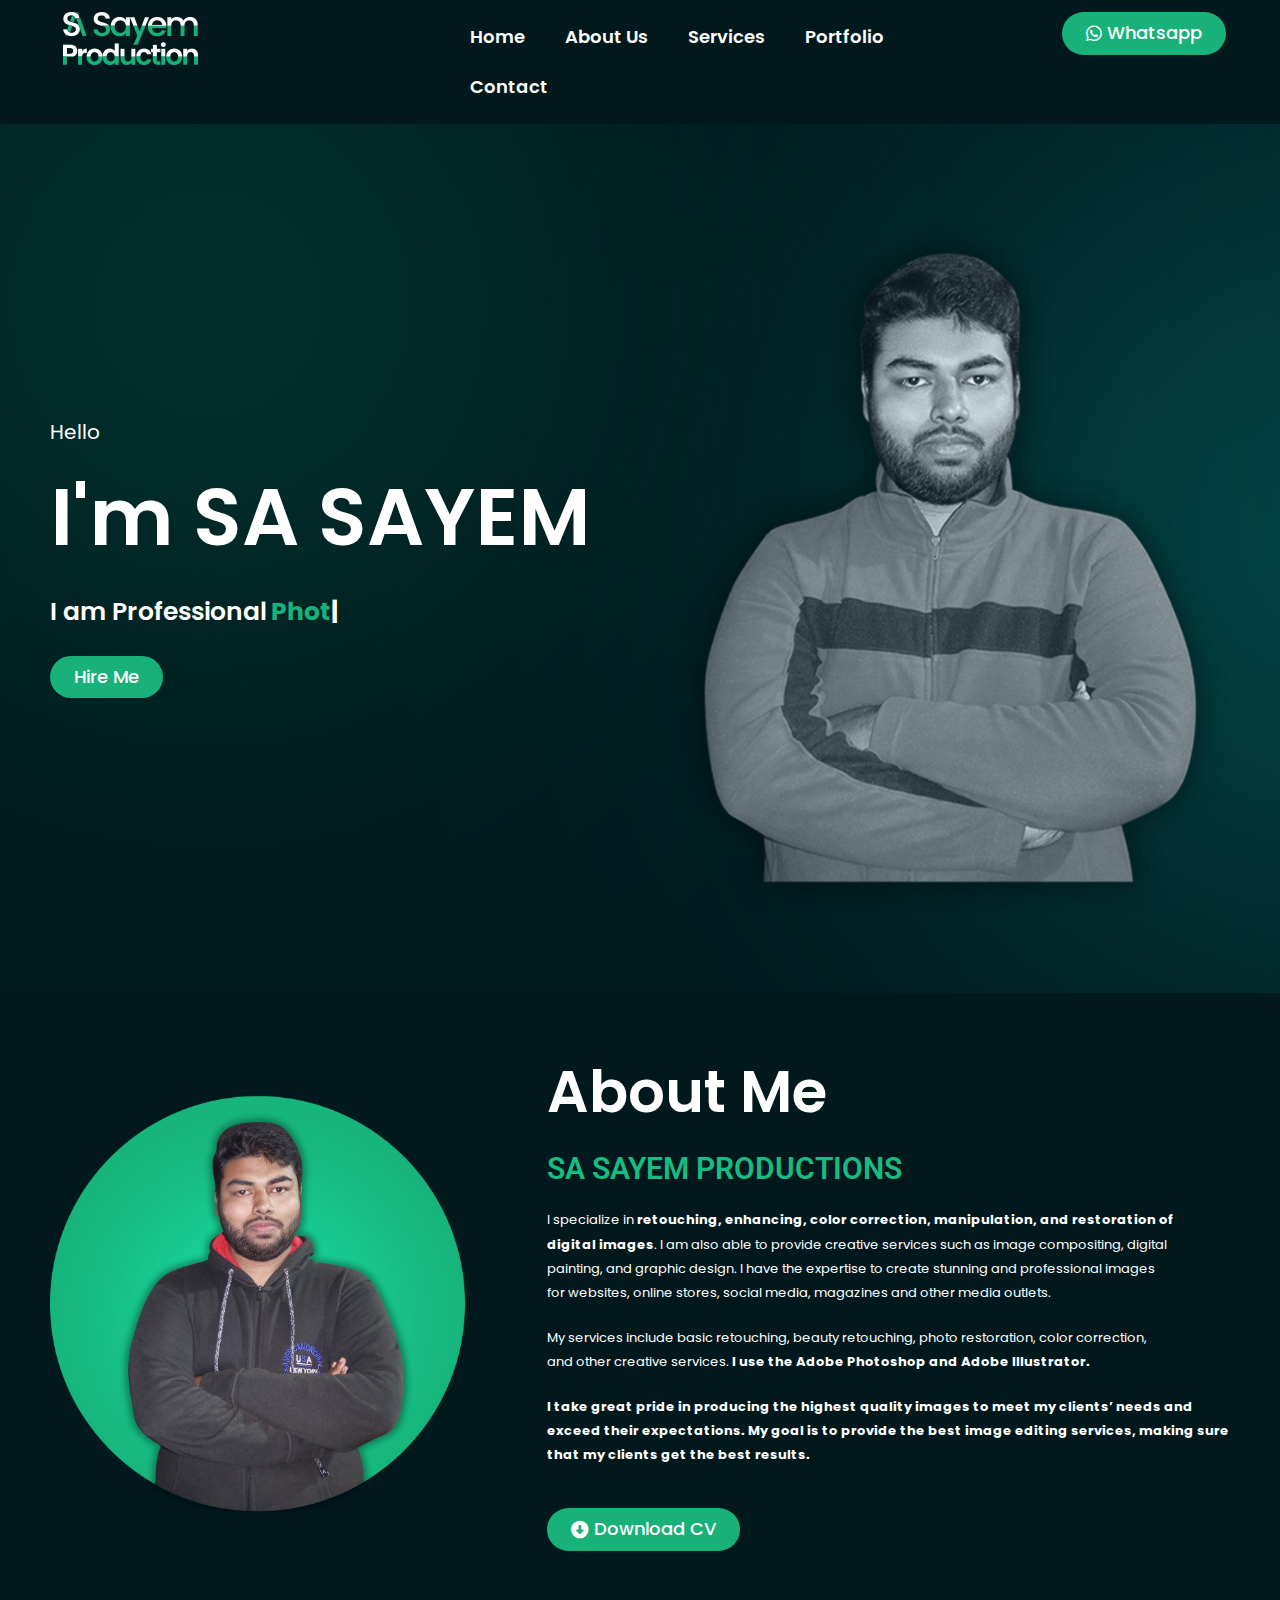
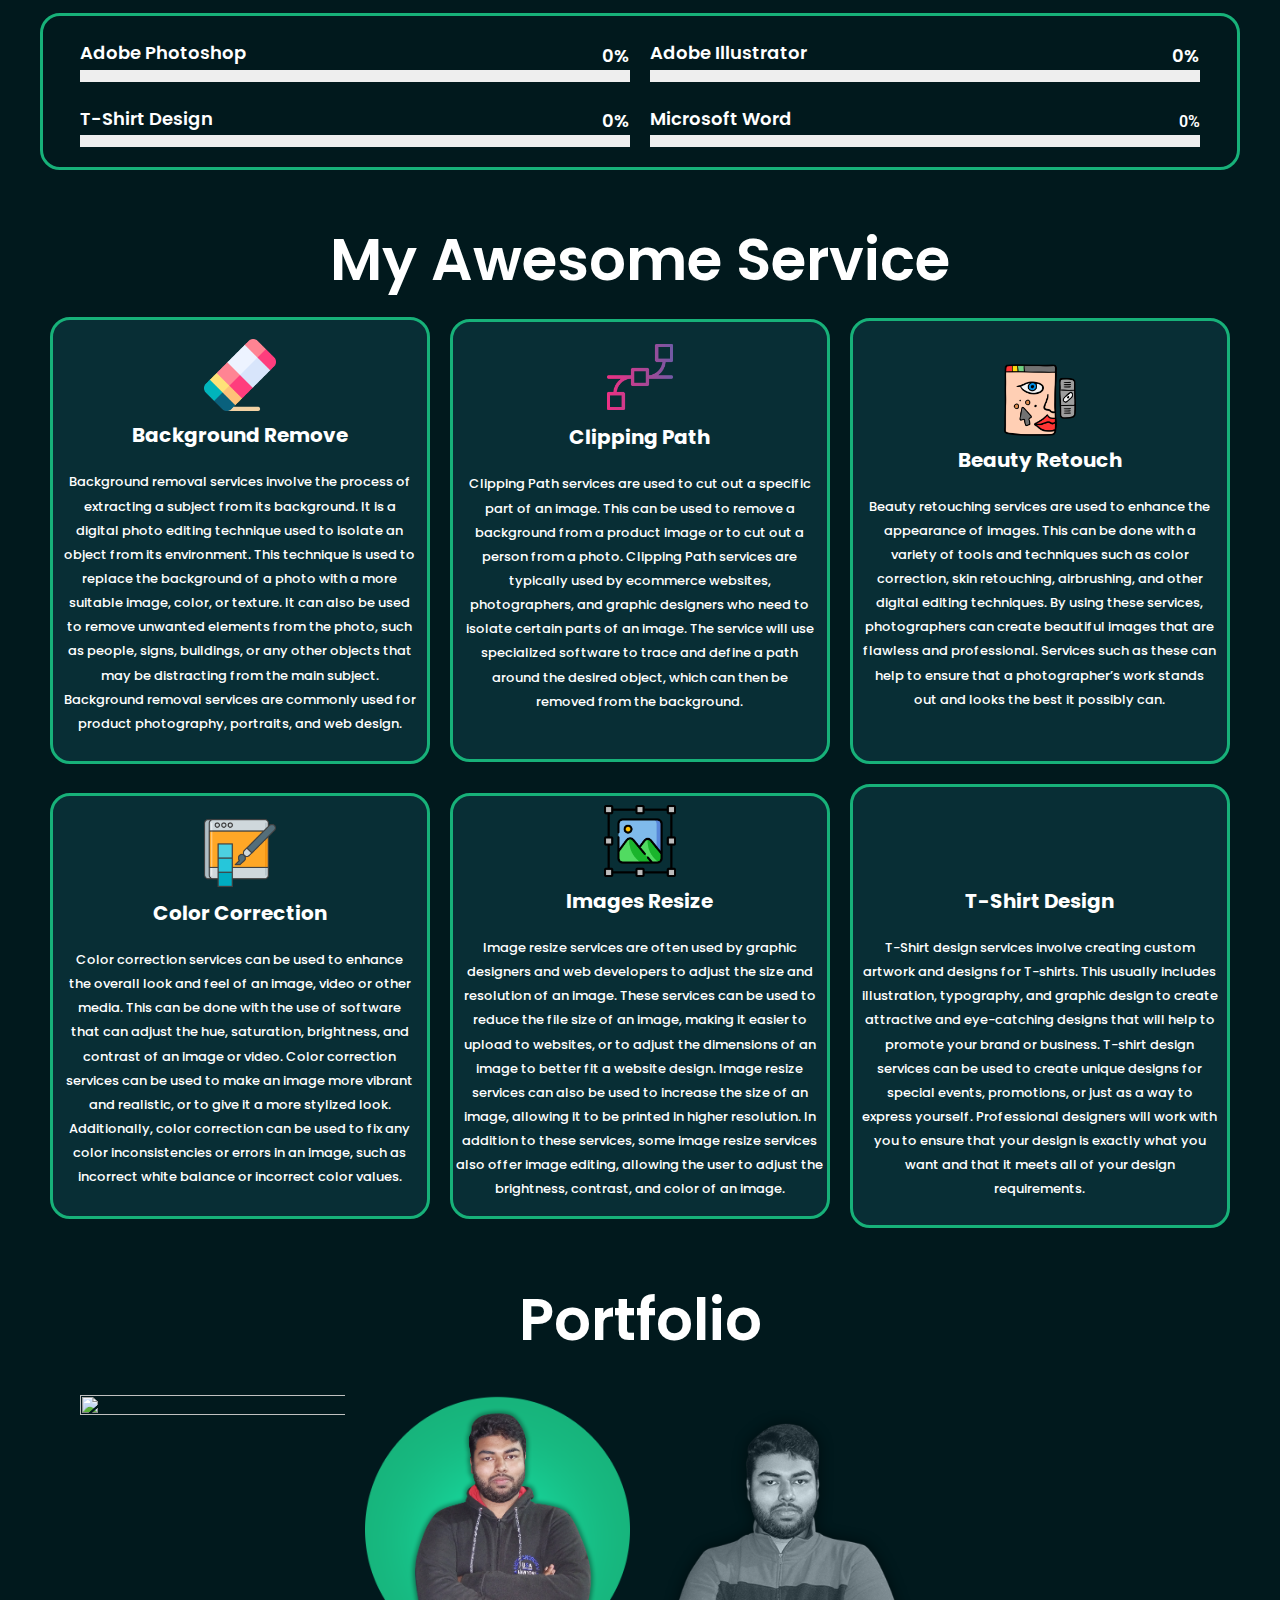
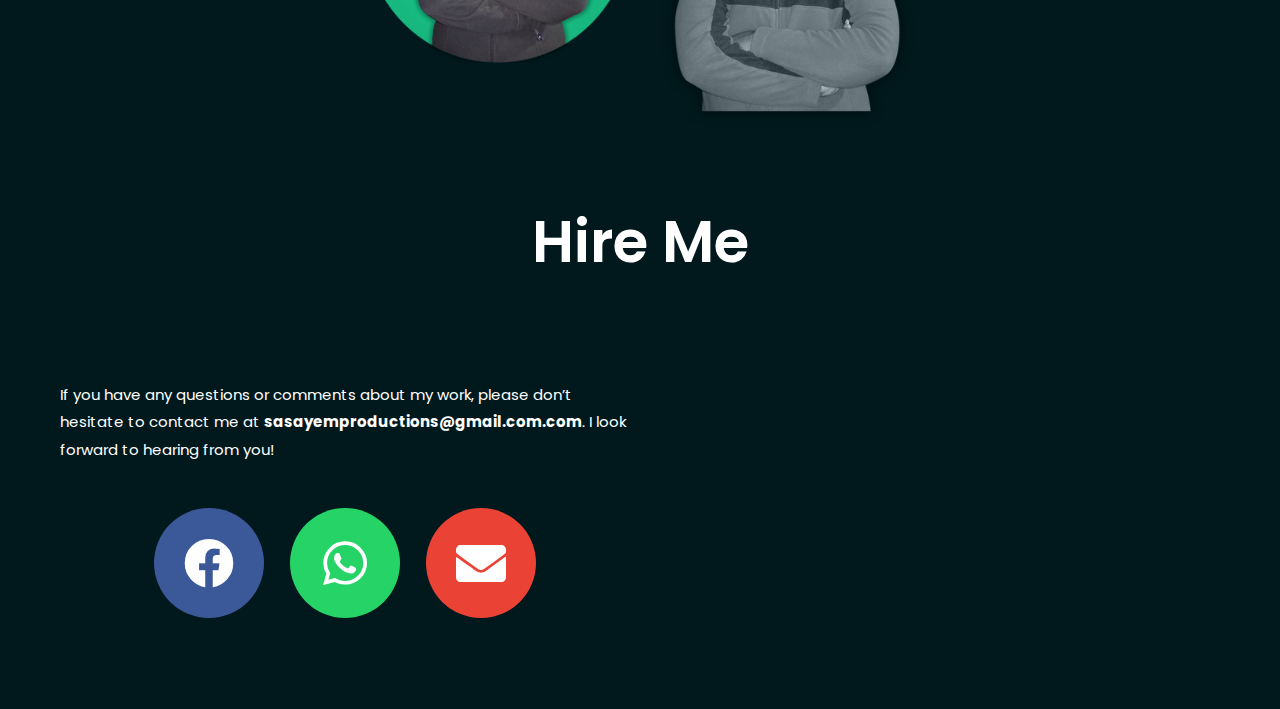
==== commit 739f567c: "tt" ====
--- a/index.html
+++ b/index.html
@@ -32,11 +32,9 @@
 <style id="global-styles-inline-css">body{--wp--preset--color--black: #000000;--wp--preset--color--cyan-bluish-gray: #abb8c3;--wp--preset--color--white: #ffffff;--wp--preset--color--pale-pink: #f78da7;--wp--preset--color--vivid-red: #cf2e2e;--wp--preset--color--luminous-vivid-orange: #ff6900;--wp--preset--color--luminous-vivid-amber: #fcb900;--wp--preset--color--light-green-cyan: #7bdcb5;--wp--preset--color--vivid-green-cyan: #00d084;--wp--preset--color--pale-cyan-blue: #8ed1fc;--wp--preset--color--vivid-cyan-blue: #0693e3;--wp--preset--color--vivid-purple: #9b51e0;--wp--preset--color--ast-global-color-0: var(--ast-global-color-0);--wp--preset--color--ast-global-color-1: var(--ast-global-color-1);--wp--preset--color--ast-global-color-2: var(--ast-global-color-2);--wp--preset--color--ast-global-color-3: var(--ast-global-color-3);--wp--preset--color--ast-global-color-4: var(--ast-global-color-4);--wp--preset--color--ast-global-color-5: var(--ast-global-color-5);--wp--preset--color--ast-global-color-6: var(--ast-global-color-6);--wp--preset--color--ast-global-color-7: var(--ast-global-color-7);--wp--preset--color--ast-global-color-8: var(--ast-global-color-8);--wp--preset--gradient--vivid-cyan-blue-to-vivid-purple: linear-gradient(135deg,rgba(6,147,227,1) 0%,rgb(155,81,224) 100%);--wp--preset--gradient--light-green-cyan-to-vivid-green-cyan: linear-gradient(135deg,rgb(122,220,180) 0%,rgb(0,208,130) 100%);--wp--preset--gradient--luminous-vivid-amber-to-luminous-vivid-orange: linear-gradient(135deg,rgba(252,185,0,1) 0%,rgba(255,105,0,1) 100%);--wp--preset--gradient--luminous-vivid-orange-to-vivid-red: linear-gradient(135deg,rgba(255,105,0,1) 0%,rgb(207,46,46) 100%);--wp--preset--gradient--very-light-gray-to-cyan-bluish-gray: linear-gradient(135deg,rgb(238,238,238) 0%,rgb(169,184,195) 100%);--wp--preset--gradient--cool-to-warm-spectrum: linear-gradient(135deg,rgb(74,234,220) 0%,rgb(151,120,209) 20%,rgb(207,42,186) 40%,rgb(238,44,130) 60%,rgb(251,105,98) 80%,rgb(254,248,76) 100%);--wp--preset--gradient--blush-light-purple: linear-gradient(135deg,rgb(255,206,236) 0%,rgb(152,150,240) 100%);--wp--preset--gradient--blush-bordeaux: linear-gradient(135deg,rgb(254,205,165) 0%,rgb(254,45,45) 50%,rgb(107,0,62) 100%);--wp--preset--gradient--luminous-dusk: linear-gradient(135deg,rgb(255,203,112) 0%,rgb(199,81,192) 50%,rgb(65,88,208) 100%);--wp--preset--gradient--pale-ocean: linear-gradient(135deg,rgb(255,245,203) 0%,rgb(182,227,212) 50%,rgb(51,167,181) 100%);--wp--preset--gradient--electric-grass: linear-gradient(135deg,rgb(202,248,128) 0%,rgb(113,206,126) 100%);--wp--preset--gradient--midnight: linear-gradient(135deg,rgb(2,3,129) 0%,rgb(40,116,252) 100%);--wp--preset--duotone--dark-grayscale: url('#wp-duotone-dark-grayscale');--wp--preset--duotone--grayscale: url('#wp-duotone-grayscale');--wp--preset--duotone--purple-yellow: url('#wp-duotone-purple-yellow');--wp--preset--duotone--blue-red: url('#wp-duotone-blue-red');--wp--preset--duotone--midnight: url('#wp-duotone-midnight');--wp--preset--duotone--magenta-yellow: url('#wp-duotone-magenta-yellow');--wp--preset--duotone--purple-green: url('#wp-duotone-purple-green');--wp--preset--duotone--blue-orange: url('#wp-duotone-blue-orange');--wp--preset--font-size--small: 13px;--wp--preset--font-size--medium: 20px;--wp--preset--font-size--large: 36px;--wp--preset--font-size--x-large: 42px;--wp--preset--spacing--20: 0.44rem;--wp--preset--spacing--30: 0.67rem;--wp--preset--spacing--40: 1rem;--wp--preset--spacing--50: 1.5rem;--wp--preset--spacing--60: 2.25rem;--wp--preset--spacing--70: 3.38rem;--wp--preset--spacing--80: 5.06rem;}body { margin: 0;--wp--style--global--content-size: var(--wp--custom--ast-content-width-size);--wp--style--global--wide-size: var(--wp--custom--ast-wide-width-size); }.wp-site-blocks > .alignleft { float: left; margin-right: 2em; }.wp-site-blocks > .alignright { float: right; margin-left: 2em; }.wp-site-blocks > .aligncenter { justify-content: center; margin-left: auto; margin-right: auto; }.wp-site-blocks > * { margin-block-start: 0; margin-block-end: 0; }.wp-site-blocks > * + * { margin-block-start: 24px; }body { --wp--style--block-gap: 24px; }body .is-layout-flow > *{margin-block-start: 0;margin-block-end: 0;}body .is-layout-flow > * + *{margin-block-start: 24px;margin-block-end: 0;}body .is-layout-constrained > *{margin-block-start: 0;margin-block-end: 0;}body .is-layout-constrained > * + *{margin-block-start: 24px;margin-block-end: 0;}body .is-layout-flex{gap: 24px;}body .is-layout-flow > .alignleft{float: left;margin-inline-start: 0;margin-inline-end: 2em;}body .is-layout-flow > .alignright{float: right;margin-inline-start: 2em;margin-inline-end: 0;}body .is-layout-flow > .aligncenter{margin-left: auto !important;margin-right: auto !important;}body .is-layout-constrained > .alignleft{float: left;margin-inline-start: 0;margin-inline-end: 2em;}body .is-layout-constrained > .alignright{float: right;margin-inline-start: 2em;margin-inline-end: 0;}body .is-layout-constrained > .aligncenter{margin-left: auto !important;margin-right: auto !important;}body .is-layout-constrained > :where(:not(.alignleft):not(.alignright):not(.alignfull)){max-width: var(--wp--style--global--content-size);margin-left: auto !important;margin-right: auto !important;}body .is-layout-constrained > .alignwide{max-width: var(--wp--style--global--wide-size);}body .is-layout-flex{display: flex;}body .is-layout-flex{flex-wrap: wrap;align-items: center;}body .is-layout-flex > *{margin: 0;}body{padding-top: 0px;padding-right: 0px;padding-bottom: 0px;padding-left: 0px;}a:where(:not(.wp-element-button)){text-decoration: none;}.wp-element-button, .wp-block-button__link{background-color: #32373c;border-width: 0;color: #fff;font-family: inherit;font-size: inherit;line-height: inherit;padding: calc(0.667em + 2px) calc(1.333em + 2px);text-decoration: none;}.has-black-color{color: var(--wp--preset--color--black) !important;}.has-cyan-bluish-gray-color{color: var(--wp--preset--color--cyan-bluish-gray) !important;}.has-white-color{color: var(--wp--preset--color--white) !important;}.has-pale-pink-color{color: var(--wp--preset--color--pale-pink) !important;}.has-vivid-red-color{color: var(--wp--preset--color--vivid-red) !important;}.has-luminous-vivid-orange-color{color: var(--wp--preset--color--luminous-vivid-orange) !important;}.has-luminous-vivid-amber-color{color: var(--wp--preset--color--luminous-vivid-amber) !important;}.has-light-green-cyan-color{color: var(--wp--preset--color--light-green-cyan) !important;}.has-vivid-green-cyan-color{color: var(--wp--preset--color--vivid-green-cyan) !important;}.has-pale-cyan-blue-color{color: var(--wp--preset--color--pale-cyan-blue) !important;}.has-vivid-cyan-blue-color{color: var(--wp--preset--color--vivid-cyan-blue) !important;}.has-vivid-purple-color{color: var(--wp--preset--color--vivid-purple) !important;}.has-ast-global-color-0-color{color: var(--wp--preset--color--ast-global-color-0) !important;}.has-ast-global-color-1-color{color: var(--wp--preset--color--ast-global-color-1) !important;}.has-ast-global-color-2-color{color: var(--wp--preset--color--ast-global-color-2) !important;}.has-ast-global-color-3-color{color: var(--wp--preset--color--ast-global-color-3) !important;}.has-ast-global-color-4-color{color: var(--wp--preset--color--ast-global-color-4) !important;}.has-ast-global-color-5-color{color: var(--wp--preset--color--ast-global-color-5) !important;}.has-ast-global-color-6-color{color: var(--wp--preset--color--ast-global-color-6) !important;}.has-ast-global-color-7-color{color: var(--wp--preset--color--ast-global-color-7) !important;}.has-ast-global-color-8-color{color: var(--wp--preset--color--ast-global-color-8) !important;}.has-black-background-color{background-color: var(--wp--preset--color--black) !important;}.has-cyan-bluish-gray-background-color{background-color: var(--wp--preset--color--cyan-bluish-gray) !important;}.has-white-background-color{background-color: var(--wp--preset--color--white) !important;}.has-pale-pink-background-color{background-color: var(--wp--preset--color--pale-pink) !important;}.has-vivid-red-background-color{background-color: var(--wp--preset--color--vivid-red) !important;}.has-luminous-vivid-orange-background-color{background-color: var(--wp--preset--color--luminous-vivid-orange) !important;}.has-luminous-vivid-amber-background-color{background-color: var(--wp--preset--color--luminous-vivid-amber) !important;}.has-light-green-cyan-background-color{background-color: var(--wp--preset--color--light-green-cyan) !important;}.has-vivid-green-cyan-background-color{background-color: var(--wp--preset--color--vivid-green-cyan) !important;}.has-pale-cyan-blue-background-color{background-color: var(--wp--preset--color--pale-cyan-blue) !important;}.has-vivid-cyan-blue-background-color{background-color: var(--wp--preset--color--vivid-cyan-blue) !important;}.has-vivid-purple-background-color{background-color: var(--wp--preset--color--vivid-purple) !important;}.has-ast-global-color-0-background-color{background-color: var(--wp--preset--color--ast-global-color-0) !important;}.has-ast-global-color-1-background-color{background-color: var(--wp--preset--color--ast-global-color-1) !important;}.has-ast-global-color-2-background-color{background-color: var(--wp--preset--color--ast-global-color-2) !important;}.has-ast-global-color-3-background-color{background-color: var(--wp--preset--color--ast-global-color-3) !important;}.has-ast-global-color-4-background-color{background-color: var(--wp--preset--color--ast-global-color-4) !important;}.has-ast-global-color-5-background-color{background-color: var(--wp--preset--color--ast-global-color-5) !important;}.has-ast-global-color-6-background-color{background-color: var(--wp--preset--color--ast-global-color-6) !important;}.has-ast-global-color-7-background-color{background-color: var(--wp--preset--color--ast-global-color-7) !important;}.has-ast-global-color-8-background-color{background-color: var(--wp--preset--color--ast-global-color-8) !important;}.has-black-border-color{border-color: var(--wp--preset--color--black) !important;}.has-cyan-bluish-gray-border-color{border-color: var(--wp--preset--color--cyan-bluish-gray) !important;}.has-white-border-color{border-color: var(--wp--preset--color--white) !important;}.has-pale-pink-border-color{border-color: var(--wp--preset--color--pale-pink) !important;}.has-vivid-red-border-color{border-color: var(--wp--preset--color--vivid-red) !important;}.has-luminous-vivid-orange-border-color{border-color: var(--wp--preset--color--luminous-vivid-orange) !important;}.has-luminous-vivid-amber-border-color{border-color: var(--wp--preset--color--luminous-vivid-amber) !important;}.has-light-green-cyan-border-color{border-color: var(--wp--preset--color--light-green-cyan) !important;}.has-vivid-green-cyan-border-color{border-color: var(--wp--preset--color--vivid-green-cyan) !important;}.has-pale-cyan-blue-border-color{border-color: var(--wp--preset--color--pale-cyan-blue) !important;}.has-vivid-cyan-blue-border-color{border-color: var(--wp--preset--color--vivid-cyan-blue) !important;}.has-vivid-purple-border-color{border-color: var(--wp--preset--color--vivid-purple) !important;}.has-ast-global-color-0-border-color{border-color: var(--wp--preset--color--ast-global-color-0) !important;}.has-ast-global-color-1-border-color{border-color: var(--wp--preset--color--ast-global-color-1) !important;}.has-ast-global-color-2-border-color{border-color: var(--wp--preset--color--ast-global-color-2) !important;}.has-ast-global-color-3-border-color{border-color: var(--wp--preset--color--ast-global-color-3) !important;}.has-ast-global-color-4-border-color{border-color: var(--wp--preset--color--ast-global-color-4) !important;}.has-ast-global-color-5-border-color{border-color: var(--wp--preset--color--ast-global-color-5) !important;}.has-ast-global-color-6-border-color{border-color: var(--wp--preset--color--ast-global-color-6) !important;}.has-ast-global-color-7-border-color{border-color: var(--wp--preset--color--ast-global-color-7) !important;}.has-ast-global-color-8-border-color{border-color: var(--wp--preset--color--ast-global-color-8) !important;}.has-vivid-cyan-blue-to-vivid-purple-gradient-background{background: var(--wp--preset--gradient--vivid-cyan-blue-to-vivid-purple) !important;}.has-light-green-cyan-to-vivid-green-cyan-gradient-background{background: var(--wp--preset--gradient--light-green-cyan-to-vivid-green-cyan) !important;}.has-luminous-vivid-amber-to-luminous-vivid-orange-gradient-background{background: var(--wp--preset--gradient--luminous-vivid-amber-to-luminous-vivid-orange) !important;}.has-luminous-vivid-orange-to-vivid-red-gradient-background{background: var(--wp--preset--gradient--luminous-vivid-orange-to-vivid-red) !important;}.has-very-light-gray-to-cyan-bluish-gray-gradient-background{background: var(--wp--preset--gradient--very-light-gray-to-cyan-bluish-gray) !important;}.has-cool-to-warm-spectrum-gradient-background{background: var(--wp--preset--gradient--cool-to-warm-spectrum) !important;}.has-blush-light-purple-gradient-background{background: var(--wp--preset--gradient--blush-light-purple) !important;}.has-blush-bordeaux-gradient-background{background: var(--wp--preset--gradient--blush-bordeaux) !important;}.has-luminous-dusk-gradient-background{background: var(--wp--preset--gradient--luminous-dusk) !important;}.has-pale-ocean-gradient-background{background: var(--wp--preset--gradient--pale-ocean) !important;}.has-electric-grass-gradient-background{background: var(--wp--preset--gradient--electric-grass) !important;}.has-midnight-gradient-background{background: var(--wp--preset--gradient--midnight) !important;}.has-small-font-size{font-size: var(--wp--preset--font-size--small) !important;}.has-medium-font-size{font-size: var(--wp--preset--font-size--medium) !important;}.has-large-font-size{font-size: var(--wp--preset--font-size--large) !important;}.has-x-large-font-size{font-size: var(--wp--preset--font-size--x-large) !important;}
 .wp-block-navigation a:where(:not(.wp-element-button)){color: inherit;}
 .wp-block-pullquote{font-size: 1.5em;line-height: 1.6;}</style>
-<link rel="stylesheet" id="contact-form-7-css" href="./wp-content/plugins/contact-form-7/includes/css/styles.css?ver=5.7.2" media="all">
-<link rel="stylesheet" id="astra-contact-form-7-css" href="./wp-content/themes/astra/assets/css/minified/compatibility/contact-form-7-main.min.css?ver=3.9.4" media="all">
 <link rel="stylesheet" id="elementor-frontend-css" href="./wp-content/plugins/elementor/assets/css/frontend-lite.min.css?ver=3.9.2" media="all">
 <link rel="stylesheet" id="eael-general-css" href="./wp-content/plugins/essential-addons-for-elementor-lite/assets/front-end/css/view/general.min.css?ver=5.5.2" media="all">
-<link rel="stylesheet" id="eael-11-css" href="./wp-content/uploads/essential-addons-elementor/eael-11.css?ver=1672338497" media="all">
+<link rel="stylesheet" id="eael-11-css" href="./wp-content/uploads/essential-addons-elementor/eael-11.css?ver=1672355553" media="all">
 <link rel="stylesheet" id="elementor-icons-css" href="./wp-content/plugins/elementor/assets/lib/eicons/css/elementor-icons.min.css?ver=5.16.0" media="all">
 <style id="elementor-icons-inline-css">.elementor-add-new-section .elementor-add-templately-promo-button{
             background-color: #5d4fff;
@@ -62,7 +60,7 @@
 <link rel="stylesheet" id="font-awesome-5-all-css" href="./wp-content/plugins/elementor/assets/lib/font-awesome/css/all.min.css?ver=3.9.2" media="all">
 <link rel="stylesheet" id="font-awesome-4-shim-css" href="./wp-content/plugins/elementor/assets/lib/font-awesome/css/v4-shims.min.css?ver=3.9.2" media="all">
 <link rel="stylesheet" id="elementor-global-css" href="./wp-content/uploads/elementor/css/global.css?ver=1672235414" media="all">
-<link rel="stylesheet" id="elementor-post-11-css" href="./wp-content/uploads/elementor/css/post-11.css?ver=1672316902" media="all">
+<link rel="stylesheet" id="elementor-post-11-css" href="./wp-content/uploads/elementor/css/post-11.css?ver=1672333957" media="all">
 <link rel="stylesheet" id="google-fonts-1-css" href="https://fonts.googleapis.com/css?family=Roboto%3A100%2C100italic%2C200%2C200italic%2C300%2C300italic%2C400%2C400italic%2C500%2C500italic%2C600%2C600italic%2C700%2C700italic%2C800%2C800italic%2C900%2C900italic%7CRoboto+Slab%3A100%2C100italic%2C200%2C200italic%2C300%2C300italic%2C400%2C400italic%2C500%2C500italic%2C600%2C600italic%2C700%2C700italic%2C800%2C800italic%2C900%2C900italic%7CPoppins%3A100%2C100italic%2C200%2C200italic%2C300%2C300italic%2C400%2C400italic%2C500%2C500italic%2C600%2C600italic%2C700%2C700italic%2C800%2C800italic%2C900%2C900italic&#038;display=swap&#038;ver=6.1.1" media="all">
 <link rel="stylesheet" id="elementor-icons-shared-0-css" href="./wp-content/plugins/elementor/assets/lib/font-awesome/css/fontawesome.min.css?ver=5.15.3" media="all">
 <link rel="stylesheet" id="elementor-icons-fa-solid-css" href="./wp-content/plugins/elementor/assets/lib/font-awesome/css/solid.min.css?ver=5.15.3" media="all">
@@ -130,28 +128,15 @@
 		</div>
 				<div class="elementor-column elementor-col-33 elementor-top-column elementor-element elementor-element-57d3478" data-id="57d3478" data-element_type="column">
 			<div class="elementor-widget-wrap elementor-element-populated">
-								<div class="elementor-element elementor-element-c336968 elementor-nav-menu__align-left elementor-nav-menu--dropdown-tablet elementor-nav-menu__text-align-aside elementor-nav-menu--toggle elementor-nav-menu--burger elementor-widget elementor-widget-nav-menu" data-id="c336968" data-element_type="widget" data-settings="{&quot;layout&quot;:&quot;horizontal&quot;,&quot;submenu_icon&quot;:{&quot;value&quot;:&quot;&lt;i class=\&quot;fas fa-caret-down\&quot;&gt;&lt;\/i&gt;&quot;,&quot;library&quot;:&quot;fa-solid&quot;},&quot;toggle&quot;:&quot;burger&quot;}" data-widget_type="nav-menu.default">
-				<div class="elementor-widget-container">
-			<link rel="stylesheet" href="./wp-content/plugins/elementor-pro/assets/css/widget-nav-menu.min.css">			<nav migration_allowed="1" migrated="0" class="elementor-nav-menu--main elementor-nav-menu__container elementor-nav-menu--layout-horizontal e--pointer-underline e--animation-fade">
-				<ul id="menu-1-c336968" class="elementor-nav-menu">
-<li class="menu-item menu-item-type-custom menu-item-object-custom menu-item-33"><a href="#home" class="elementor-item elementor-item-anchor menu-link">Home</a></li>
-<li class="menu-item menu-item-type-custom menu-item-object-custom menu-item-34"><a href="#about" class="elementor-item elementor-item-anchor menu-link">About Us</a></li>
-<li class="menu-item menu-item-type-custom menu-item-object-custom menu-item-247"><a href="#Services" class="elementor-item elementor-item-anchor menu-link">Services</a></li>
-<li class="menu-item menu-item-type-custom menu-item-object-custom menu-item-466"><a href="#portfolio" class="elementor-item elementor-item-anchor menu-link">Portfolio</a></li>
-<li class="menu-item menu-item-type-custom menu-item-object-custom menu-item-540"><a href="#contact" class="elementor-item elementor-item-anchor menu-link">Contact</a></li>
-</ul>			</nav>
-					<div class="elementor-menu-toggle" role="button" tabindex="0" aria-label="Menu Toggle" aria-expanded="false">
-			<i aria-hidden="true" role="presentation" class="elementor-menu-toggle__icon--open eicon-menu-bar"></i><i aria-hidden="true" role="presentation" class="elementor-menu-toggle__icon--close eicon-close"></i>			<span class="elementor-screen-only">Menu</span>
-		</div>
-			<nav class="elementor-nav-menu--dropdown elementor-nav-menu__container" aria-hidden="true">
-				<ul id="menu-2-c336968" class="elementor-nav-menu">
-<li class="menu-item menu-item-type-custom menu-item-object-custom menu-item-33"><a href="#home" class="elementor-item elementor-item-anchor menu-link" tabindex="-1">Home</a></li>
-<li class="menu-item menu-item-type-custom menu-item-object-custom menu-item-34"><a href="#about" class="elementor-item elementor-item-anchor menu-link" tabindex="-1">About Us</a></li>
-<li class="menu-item menu-item-type-custom menu-item-object-custom menu-item-247"><a href="#Services" class="elementor-item elementor-item-anchor menu-link" tabindex="-1">Services</a></li>
-<li class="menu-item menu-item-type-custom menu-item-object-custom menu-item-466"><a href="#portfolio" class="elementor-item elementor-item-anchor menu-link" tabindex="-1">Portfolio</a></li>
-<li class="menu-item menu-item-type-custom menu-item-object-custom menu-item-540"><a href="#contact" class="elementor-item elementor-item-anchor menu-link" tabindex="-1">Contact</a></li>
-</ul>			</nav>
-				</div>
+								<div class="elementor-element elementor-element-4388f3a eael-simple-menu-hamburger-align-center eael_simple_menu_hamburger_disable_selected_menu_no eael-hamburger--tablet elementor-widget elementor-widget-eael-simple-menu" data-id="4388f3a" data-element_type="widget" data-widget_type="eael-simple-menu.default">
+				<div class="elementor-widget-container">
+			<div data-hamburger-icon="&lt;i aria-hidden=&quot;true&quot; class=&quot;fas fa-bars&quot;&gt;&lt;/i&gt;" data-indicator-class="fas fa-angle-down" data-dropdown-indicator-class="fas fa-angle-down" class="eael-simple-menu-container eael-simple-menu-align-left eael-simple-menu-dropdown-align-left preset-1" data-hamburger-breakpoints="{&quot;mobile&quot;:&quot;Mobile (&gt; 767px)&quot;,&quot;tablet&quot;:&quot;Tablet (&gt; 1024px)&quot;,&quot;none&quot;:&quot;None&quot;}" data-hamburger-device="tablet"><ul id="menu-menu" class="eael-simple-menu eael-simple-menu-dropdown-animate-to-top eael-simple-menu-indicator eael-simple-menu-horizontal">
+<li id="menu-item-33" class="menu-item menu-item-type-custom menu-item-object-custom menu-item-33"><a href="#home" class="menu-link">Home</a></li>
+<li id="menu-item-34" class="menu-item menu-item-type-custom menu-item-object-custom menu-item-34"><a href="#about" class="menu-link">About Us</a></li>
+<li id="menu-item-247" class="menu-item menu-item-type-custom menu-item-object-custom menu-item-247"><a href="#Services" class="menu-link">Services</a></li>
+<li id="menu-item-466" class="menu-item menu-item-type-custom menu-item-object-custom menu-item-466"><a href="#portfolio" class="menu-link">Portfolio</a></li>
+<li id="menu-item-540" class="menu-item menu-item-type-custom menu-item-object-custom menu-item-540"><a href="#contact" class="menu-link">Contact</a></li>
+</ul></div>		</div>
 				</div>
 					</div>
 		</div>
@@ -201,6 +186,25 @@
 				<div class="elementor-element elementor-element-f707d63 elementor-widget elementor-widget-heading" data-id="f707d63" data-element_type="widget" data-widget_type="heading.default">
 				<div class="elementor-widget-container">
 			<h2 class="elementor-heading-title elementor-size-default">I'm SA SAYEM</h2>		</div>
+				</div>
+				<div class="elementor-element elementor-element-70de1c3 elementor-widget elementor-widget-eael-fancy-text" data-id="70de1c3" data-element_type="widget" data-widget_type="eael-fancy-text.default">
+				<div class="elementor-widget-container">
+			
+	<div class="eael-fancy-text-container style-1" data-fancy-text-id="70de1c3" data-fancy-text="|Photo Editor|T-Shirt Designer" data-fancy-text-transition-type="typing" data-fancy-text-speed="50" data-fancy-text-delay="2500" data-fancy-text-cursor="yes" data-fancy-text-loop="yes">
+					<span class="eael-fancy-text-prefix">I am Professional </span>
+		
+		
+					<span id="eael-fancy-text-70de1c3" class="eael-fancy-text-strings solid-color">
+				<noscript>
+					Photo Editor, T-Shirt Designer				</noscript>
+			</span>
+		
+			</div>
+<!-- close .eael-fancy-text-container -->
+
+	<div class="clearfix"></div>
+
+			</div>
 				</div>
 				<div class="elementor-element elementor-element-d88172f elementor-widget elementor-widget-button" data-id="d88172f" data-element_type="widget" data-widget_type="button.default">
 				<div class="elementor-widget-container">
@@ -695,13 +699,9 @@
 <link rel="stylesheet" id="e-animations-css" href="./wp-content/plugins/elementor/assets/lib/animations/animations.min.css?ver=3.9.2" media="all">
 <script id="astra-theme-js-js-extra">var astra = {"break_point":"921","isRtl":""};</script>
 <script src="./wp-content/themes/astra/assets/js/minified/frontend.min.js?ver=3.9.4" id="astra-theme-js-js"></script>
-<script src="./wp-content/plugins/contact-form-7/includes/swv/js/index.js?ver=5.7.2" id="swv-js"></script>
-<script id="contact-form-7-js-extra">var wpcf7 = {"api":{"root":".\/wp-json\/","namespace":"contact-form-7\/v1"}};</script>
-<script src="./wp-content/plugins/contact-form-7/includes/js/index.js?ver=5.7.2" id="contact-form-7-js"></script>
 <script id="eael-general-js-extra">var localize = {"ajaxurl":".\/wp-admin\/admin-ajax.php","nonce":"fcd7058641","i18n":{"added":"Added ","compare":"Compare","loading":"Loading..."},"page_permalink":".\/","cart_redirectition":"","cart_page_url":"","el_breakpoints":{"mobile":{"label":"Mobile","value":767,"default_value":767,"direction":"max","is_enabled":true},"mobile_extra":{"label":"Mobile Extra","value":880,"default_value":880,"direction":"max","is_enabled":false},"tablet":{"label":"Tablet","value":1024,"default_value":1024,"direction":"max","is_enabled":true},"tablet_extra":{"label":"Tablet Extra","value":1200,"default_value":1200,"direction":"max","is_enabled":false},"laptop":{"label":"Laptop","value":1366,"default_value":1366,"direction":"max","is_enabled":false},"widescreen":{"label":"Widescreen","value":2400,"default_value":2400,"direction":"min","is_enabled":false}}};</script>
 <script src="./wp-content/plugins/essential-addons-for-elementor-lite/assets/front-end/js/view/general.min.js?ver=5.5.2" id="eael-general-js"></script>
-<script src="./wp-content/uploads/essential-addons-elementor/eael-11.js?ver=1672338497" id="eael-11-js"></script>
-<script src="./wp-content/plugins/elementor-pro/assets/lib/smartmenus/jquery.smartmenus.min.js?ver=1.0.1" id="smartmenus-js"></script>
+<script src="./wp-content/uploads/essential-addons-elementor/eael-11.js?ver=1672355553" id="eael-11-js"></script>
 <script src="./wp-content/plugins/elementor-pro/assets/lib/lottie/lottie.min.js?ver=5.6.6" id="lottie-js"></script>
 <script src="./wp-content/plugins/elementor-pro/assets/js/webpack-pro.runtime.min.js?ver=3.9.0" id="elementor-pro-webpack-runtime-js"></script>
 <script src="./wp-content/plugins/elementor/assets/js/webpack.runtime.min.js?ver=3.9.2" id="elementor-webpack-runtime-js"></script>
--- a/wp-content/uploads/essential-addons-elementor/eael-11.css
+++ b/wp-content/uploads/essential-addons-elementor/eael-11.css
@@ -1,3 +1,5 @@
 .clearfix::before,.clearfix::after{content:" ";display:table;clear:both}.eael-testimonial-slider.nav-top-left,.eael-testimonial-slider.nav-top-right,.eael-team-slider.nav-top-left,.eael-team-slider.nav-top-right,.eael-logo-carousel.nav-top-left,.eael-logo-carousel.nav-top-right,.eael-post-carousel.nav-top-left,.eael-post-carousel.nav-top-right,.eael-product-carousel.nav-top-left,.eael-product-carousel.nav-top-right{padding-top:40px}.eael-contact-form input[type=text],.eael-contact-form input[type=email],.eael-contact-form input[type=url],.eael-contact-form input[type=tel],.eael-contact-form input[type=date],.eael-contact-form input[type=number],.eael-contact-form textarea{background:#fff;box-shadow:none;-webkit-box-shadow:none;float:none;height:auto;margin:0;outline:0;width:100%}.eael-contact-form input[type=submit]{border:0;float:none;height:auto;margin:0;padding:10px 20px;width:auto;-webkit-transition:all .25s linear 0s;-o-transition:all .25s linear 0s;transition:all .25s linear 0s}.eael-contact-form.placeholder-hide input::-webkit-input-placeholder,.eael-contact-form.placeholder-hide textarea::-webkit-input-placeholder{opacity:0;visibility:hidden}.eael-contact-form.placeholder-hide input::-moz-placeholder,.eael-contact-form.placeholder-hide textarea::-moz-placeholder{opacity:0;visibility:hidden}.eael-contact-form.placeholder-hide input:-ms-input-placeholder,.eael-contact-form.placeholder-hide textarea:-ms-input-placeholder{opacity:0;visibility:hidden}.eael-contact-form.placeholder-hide input:-moz-placeholder,.eael-contact-form.placeholder-hide textarea:-moz-placeholder{opacity:0;visibility:hidden}.eael-custom-radio-checkbox input[type=checkbox],.eael-custom-radio-checkbox input[type=radio]{-webkit-appearance:none;-moz-appearance:none;border-style:solid;border-width:0;outline:none;min-width:1px;width:15px;height:15px;background:#ddd;padding:3px}.eael-custom-radio-checkbox input[type=checkbox]:before,.eael-custom-radio-checkbox input[type=radio]:before{content:"";width:100%;height:100%;padding:0;margin:0;display:block}.eael-custom-radio-checkbox input[type=checkbox]:checked:before,.eael-custom-radio-checkbox input[type=radio]:checked:before{background:#999;-webkit-transition:all .25s linear 0s;-o-transition:all .25s linear 0s;transition:all .25s linear 0s}.eael-custom-radio-checkbox input[type=radio]{border-radius:50%}.eael-custom-radio-checkbox input[type=radio]:before{border-radius:50%}.eael-post-elements-readmore-btn{font-size:12px;font-weight:500;-webkit-transition:all 300ms ease-in-out;-o-transition:all 300ms ease-in-out;transition:all 300ms ease-in-out;display:inline-block}.elementor-lightbox .dialog-widget-content{width:100%;height:100%}.eael-contact-form-align-left,.elementor-widget-eael-weform.eael-contact-form-align-left .eael-weform-container{margin:0 auto 0 0}.eael-contact-form-align-center,.elementor-widget-eael-weform.eael-contact-form-align-center .eael-weform-container{float:none;margin:0 auto}.eael-contact-form-align-right,.elementor-widget-eael-weform.eael-contact-form-align-right .eael-weform-container{margin:0 0 0 auto}.eael-force-hide{display:none !important}.eael-d-none{display:none !important}.eael-d-block{display:block !important}.theme-martfury .elementor-wc-products .woocommerce ul.products li.product .product-inner .mf-rating .eael-star-rating.star-rating{display:none}.theme-martfury .elementor-wc-products .woocommerce ul.products li.product .product-inner .mf-rating .eael-star-rating.star-rating~.count{display:none}
+.elementor-widget-eael-simple-menu.eael-hamburger--mobile.eael-hamburger--responsive .eael-simple-menu-container,.elementor-widget-eael-simple-menu.eael-hamburger--tablet.eael-hamburger--responsive .eael-simple-menu-container{min-height:50px;overflow:visible}.elementor-widget-eael-simple-menu.eael-hamburger--mobile.eael-hamburger--responsive .eael-simple-menu-container .eael-simple-menu.eael-simple-menu-horizontal,.elementor-widget-eael-simple-menu.eael-hamburger--mobile.eael-hamburger--responsive .eael-simple-menu-container .eael-simple-menu.eael-simple-menu-vertical,.elementor-widget-eael-simple-menu.eael-hamburger--tablet.eael-hamburger--responsive .eael-simple-menu-container .eael-simple-menu.eael-simple-menu-horizontal,.elementor-widget-eael-simple-menu.eael-hamburger--tablet.eael-hamburger--responsive .eael-simple-menu-container .eael-simple-menu.eael-simple-menu-vertical{position:absolute;top:50px;background-color:#54595f;width:100%;z-index:9;display:none}.elementor-widget-eael-simple-menu.eael-hamburger--mobile.eael-hamburger--responsive .eael-simple-menu-container .eael-simple-menu.eael-simple-menu-horizontal li,.elementor-widget-eael-simple-menu.eael-hamburger--mobile.eael-hamburger--responsive .eael-simple-menu-container .eael-simple-menu.eael-simple-menu-vertical li,.elementor-widget-eael-simple-menu.eael-hamburger--tablet.eael-hamburger--responsive .eael-simple-menu-container .eael-simple-menu.eael-simple-menu-horizontal li,.elementor-widget-eael-simple-menu.eael-hamburger--tablet.eael-hamburger--responsive .eael-simple-menu-container .eael-simple-menu.eael-simple-menu-vertical li{float:none;display:block}.elementor-widget-eael-simple-menu.eael-hamburger--mobile.eael-hamburger--responsive .eael-simple-menu-container .eael-simple-menu.eael-simple-menu-horizontal li a,.elementor-widget-eael-simple-menu.eael-hamburger--mobile.eael-hamburger--responsive .eael-simple-menu-container .eael-simple-menu.eael-simple-menu-vertical li a,.elementor-widget-eael-simple-menu.eael-hamburger--tablet.eael-hamburger--responsive .eael-simple-menu-container .eael-simple-menu.eael-simple-menu-horizontal li a,.elementor-widget-eael-simple-menu.eael-hamburger--tablet.eael-hamburger--responsive .eael-simple-menu-container .eael-simple-menu.eael-simple-menu-vertical li a{display:block;text-align:inherit}.elementor-widget-eael-simple-menu.eael-hamburger--mobile.eael-hamburger--responsive .eael-simple-menu-container .eael-simple-menu.eael-simple-menu-horizontal li a span,.elementor-widget-eael-simple-menu.eael-hamburger--mobile.eael-hamburger--responsive .eael-simple-menu-container .eael-simple-menu.eael-simple-menu-vertical li a span,.elementor-widget-eael-simple-menu.eael-hamburger--tablet.eael-hamburger--responsive .eael-simple-menu-container .eael-simple-menu.eael-simple-menu-horizontal li a span,.elementor-widget-eael-simple-menu.eael-hamburger--tablet.eael-hamburger--responsive .eael-simple-menu-container .eael-simple-menu.eael-simple-menu-vertical li a span{display:none}.elementor-widget-eael-simple-menu.eael-hamburger--mobile.eael-hamburger--responsive .eael-simple-menu-container .eael-simple-menu.eael-simple-menu-horizontal li ul,.elementor-widget-eael-simple-menu.eael-hamburger--mobile.eael-hamburger--responsive .eael-simple-menu-container .eael-simple-menu.eael-simple-menu-vertical li ul,.elementor-widget-eael-simple-menu.eael-hamburger--tablet.eael-hamburger--responsive .eael-simple-menu-container .eael-simple-menu.eael-simple-menu-horizontal li ul,.elementor-widget-eael-simple-menu.eael-hamburger--tablet.eael-hamburger--responsive .eael-simple-menu-container .eael-simple-menu.eael-simple-menu-vertical li ul{position:relative;top:unset;left:unset;width:100%;-webkit-box-shadow:none;box-shadow:none;visibility:visible;opacity:1;display:none}.elementor-widget-eael-simple-menu.eael-hamburger--mobile.eael-hamburger--responsive .eael-simple-menu-container .eael-simple-menu.eael-simple-menu-horizontal li ul li,.elementor-widget-eael-simple-menu.eael-hamburger--mobile.eael-hamburger--responsive .eael-simple-menu-container .eael-simple-menu.eael-simple-menu-vertical li ul li,.elementor-widget-eael-simple-menu.eael-hamburger--tablet.eael-hamburger--responsive .eael-simple-menu-container .eael-simple-menu.eael-simple-menu-horizontal li ul li,.elementor-widget-eael-simple-menu.eael-hamburger--tablet.eael-hamburger--responsive .eael-simple-menu-container .eael-simple-menu.eael-simple-menu-vertical li ul li{position:relative;display:block}.elementor-widget-eael-simple-menu.eael-hamburger--mobile.eael-hamburger--responsive .eael-simple-menu-container .eael-simple-menu.eael-simple-menu-horizontal li ul li .eael-simple-menu-indicator,.elementor-widget-eael-simple-menu.eael-hamburger--mobile.eael-hamburger--responsive .eael-simple-menu-container .eael-simple-menu.eael-simple-menu-vertical li ul li .eael-simple-menu-indicator,.elementor-widget-eael-simple-menu.eael-hamburger--tablet.eael-hamburger--responsive .eael-simple-menu-container .eael-simple-menu.eael-simple-menu-horizontal li ul li .eael-simple-menu-indicator,.elementor-widget-eael-simple-menu.eael-hamburger--tablet.eael-hamburger--responsive .eael-simple-menu-container .eael-simple-menu.eael-simple-menu-vertical li ul li .eael-simple-menu-indicator{border:1px solid rgba(0,0,0,.5019607843)}.elementor-widget-eael-simple-menu.eael-hamburger--mobile.eael-hamburger--responsive .eael-simple-menu-container .eael-simple-menu.eael-simple-menu-horizontal li ul li .eael-simple-menu-indicator:before,.elementor-widget-eael-simple-menu.eael-hamburger--mobile.eael-hamburger--responsive .eael-simple-menu-container .eael-simple-menu.eael-simple-menu-vertical li ul li .eael-simple-menu-indicator:before,.elementor-widget-eael-simple-menu.eael-hamburger--tablet.eael-hamburger--responsive .eael-simple-menu-container .eael-simple-menu.eael-simple-menu-horizontal li ul li .eael-simple-menu-indicator:before,.elementor-widget-eael-simple-menu.eael-hamburger--tablet.eael-hamburger--responsive .eael-simple-menu-container .eael-simple-menu.eael-simple-menu-vertical li ul li .eael-simple-menu-indicator:before{color:#000}.elementor-widget-eael-simple-menu.eael-hamburger--mobile.eael-hamburger--responsive .eael-simple-menu-container .eael-simple-menu.eael-simple-menu-horizontal li ul li ul,.elementor-widget-eael-simple-menu.eael-hamburger--mobile.eael-hamburger--responsive .eael-simple-menu-container .eael-simple-menu.eael-simple-menu-vertical li ul li ul,.elementor-widget-eael-simple-menu.eael-hamburger--tablet.eael-hamburger--responsive .eael-simple-menu-container .eael-simple-menu.eael-simple-menu-horizontal li ul li ul,.elementor-widget-eael-simple-menu.eael-hamburger--tablet.eael-hamburger--responsive .eael-simple-menu-container .eael-simple-menu.eael-simple-menu-vertical li ul li ul{position:relative;width:100%;top:unset;left:unset}.elementor-widget-eael-simple-menu.eael-hamburger--mobile.eael-hamburger--responsive .eael-simple-menu-container .eael-simple-menu.eael-simple-menu-horizontal li ul li ul li:last-child>a,.elementor-widget-eael-simple-menu.eael-hamburger--mobile.eael-hamburger--responsive .eael-simple-menu-container .eael-simple-menu.eael-simple-menu-vertical li ul li ul li:last-child>a,.elementor-widget-eael-simple-menu.eael-hamburger--tablet.eael-hamburger--responsive .eael-simple-menu-container .eael-simple-menu.eael-simple-menu-horizontal li ul li ul li:last-child>a,.elementor-widget-eael-simple-menu.eael-hamburger--tablet.eael-hamburger--responsive .eael-simple-menu-container .eael-simple-menu.eael-simple-menu-vertical li ul li ul li:last-child>a{border-bottom-width:1px}.elementor-widget-eael-simple-menu.eael-hamburger--mobile.eael-hamburger--responsive .eael-simple-menu-container.eael-simple-menu-align-center .eael-simple-menu>li>a,.elementor-widget-eael-simple-menu.eael-hamburger--tablet.eael-hamburger--responsive .eael-simple-menu-container.eael-simple-menu-align-center .eael-simple-menu>li>a{text-align:center}.elementor-widget-eael-simple-menu.eael-hamburger--mobile.eael-hamburger--responsive .eael-simple-menu-container.eael-simple-menu-align-right .eael-simple-menu.eael-simple-menu-horizontal>li>a,.elementor-widget-eael-simple-menu.eael-hamburger--tablet.eael-hamburger--responsive .eael-simple-menu-container.eael-simple-menu-align-right .eael-simple-menu.eael-simple-menu-horizontal>li>a{text-align:right}.elementor-widget-eael-simple-menu.eael-hamburger--mobile.eael-hamburger--responsive .eael-simple-menu-container.preset-1 .eael-simple-menu.eael-simple-menu-horizontal,.elementor-widget-eael-simple-menu.eael-hamburger--mobile.eael-hamburger--responsive .eael-simple-menu-container.preset-1 .eael-simple-menu.eael-simple-menu-vertical,.elementor-widget-eael-simple-menu.eael-hamburger--tablet.eael-hamburger--responsive .eael-simple-menu-container.preset-1 .eael-simple-menu.eael-simple-menu-horizontal,.elementor-widget-eael-simple-menu.eael-hamburger--tablet.eael-hamburger--responsive .eael-simple-menu-container.preset-1 .eael-simple-menu.eael-simple-menu-vertical{background-color:#4e36a3}.elementor-widget-eael-simple-menu.eael-hamburger--mobile.eael-hamburger--responsive .eael-simple-menu-container.preset-3 .eael-simple-menu.eael-simple-menu-horizontal,.elementor-widget-eael-simple-menu.eael-hamburger--mobile.eael-hamburger--responsive .eael-simple-menu-container.preset-3 .eael-simple-menu.eael-simple-menu-vertical,.elementor-widget-eael-simple-menu.eael-hamburger--tablet.eael-hamburger--responsive .eael-simple-menu-container.preset-3 .eael-simple-menu.eael-simple-menu-horizontal,.elementor-widget-eael-simple-menu.eael-hamburger--tablet.eael-hamburger--responsive .eael-simple-menu-container.preset-3 .eael-simple-menu.eael-simple-menu-vertical{background-color:#15dbd5}.elementor-widget-eael-simple-menu.eael-hamburger--mobile.eael-hamburger--responsive .eael-simple-menu-container.preset-2 .eael-simple-menu.eael-simple-menu-horizontal,.elementor-widget-eael-simple-menu.eael-hamburger--mobile.eael-hamburger--responsive .eael-simple-menu-container.preset-2 .eael-simple-menu.eael-simple-menu-vertical,.elementor-widget-eael-simple-menu.eael-hamburger--tablet.eael-hamburger--responsive .eael-simple-menu-container.preset-2 .eael-simple-menu.eael-simple-menu-horizontal,.elementor-widget-eael-simple-menu.eael-hamburger--tablet.eael-hamburger--responsive .eael-simple-menu-container.preset-2 .eael-simple-menu.eael-simple-menu-vertical{background-color:#1bc1ff}.elementor-widget-eael-simple-menu.eael-hamburger--mobile.eael-hamburger--responsive .eael-simple-menu-container.preset-2 .eael-simple-menu.eael-simple-menu-horizontal li.current-menu-ancestor>a.eael-item-active,.elementor-widget-eael-simple-menu.eael-hamburger--mobile.eael-hamburger--responsive .eael-simple-menu-container.preset-2 .eael-simple-menu.eael-simple-menu-horizontal li:hover>a,.elementor-widget-eael-simple-menu.eael-hamburger--mobile.eael-hamburger--responsive .eael-simple-menu-container.preset-2 .eael-simple-menu.eael-simple-menu-horizontal li.current-menu-item>a.eael-item-active,.elementor-widget-eael-simple-menu.eael-hamburger--mobile.eael-hamburger--responsive .eael-simple-menu-container.preset-2 .eael-simple-menu.eael-simple-menu-vertical li.current-menu-ancestor>a.eael-item-active,.elementor-widget-eael-simple-menu.eael-hamburger--mobile.eael-hamburger--responsive .eael-simple-menu-container.preset-2 .eael-simple-menu.eael-simple-menu-vertical li:hover>a,.elementor-widget-eael-simple-menu.eael-hamburger--mobile.eael-hamburger--responsive .eael-simple-menu-container.preset-2 .eael-simple-menu.eael-simple-menu-vertical li.current-menu-item>a.eael-item-active,.elementor-widget-eael-simple-menu.eael-hamburger--tablet.eael-hamburger--responsive .eael-simple-menu-container.preset-2 .eael-simple-menu.eael-simple-menu-horizontal li.current-menu-ancestor>a.eael-item-active,.elementor-widget-eael-simple-menu.eael-hamburger--tablet.eael-hamburger--responsive .eael-simple-menu-container.preset-2 .eael-simple-menu.eael-simple-menu-horizontal li:hover>a,.elementor-widget-eael-simple-menu.eael-hamburger--tablet.eael-hamburger--responsive .eael-simple-menu-container.preset-2 .eael-simple-menu.eael-simple-menu-horizontal li.current-menu-item>a.eael-item-active,.elementor-widget-eael-simple-menu.eael-hamburger--tablet.eael-hamburger--responsive .eael-simple-menu-container.preset-2 .eael-simple-menu.eael-simple-menu-vertical li.current-menu-ancestor>a.eael-item-active,.elementor-widget-eael-simple-menu.eael-hamburger--tablet.eael-hamburger--responsive .eael-simple-menu-container.preset-2 .eael-simple-menu.eael-simple-menu-vertical li:hover>a,.elementor-widget-eael-simple-menu.eael-hamburger--tablet.eael-hamburger--responsive .eael-simple-menu-container.preset-2 .eael-simple-menu.eael-simple-menu-vertical li.current-menu-item>a.eael-item-active{color:#fff}.eael_simple_menu_hamburger_disable_selected_menu_hide.eael-hamburger--mobile.eael-hamburger--responsive .eael-simple-menu-toggle-text,.eael_simple_menu_hamburger_disable_selected_menu_hide.eael-hamburger--tablet.eael-hamburger--responsive .eael-simple-menu-toggle-text{display:none !important}.eael-simple-menu-hamburger-align-left.eael-hamburger--mobile.eael-hamburger--responsive .eael-simple-menu-toggle,.eael-simple-menu-hamburger-align-left.eael-hamburger--tablet.eael-hamburger--responsive .eael-simple-menu-toggle{top:0;left:0;right:auto}.eael-simple-menu-hamburger-align-center.eael-hamburger--mobile.eael-hamburger--responsive .eael-simple-menu-toggle,.eael-simple-menu-hamburger-align-center.eael-hamburger--tablet.eael-hamburger--responsive .eael-simple-menu-toggle{left:50%;right:auto;-webkit-transform:translateX(-50%);-ms-transform:translateX(-50%);transform:translateX(-50%)}.elementor-widget-eael-simple-menu.eael-hamburger--none .eael-simple-menu-container .eael-simple-menu-toggle,.elementor-widget-eael-simple-menu.eael-hamburger--not-responsive .eael-simple-menu-container .eael-simple-menu-toggle{display:none}.elementor-widget-eael-simple-menu.eael-hamburger--none .eael-simple-menu-container .eael-simple-menu-toggle-text,.elementor-widget-eael-simple-menu.eael-hamburger--not-responsive .eael-simple-menu-container .eael-simple-menu-toggle-text{display:none}.elementor-widget-eael-simple-menu.eael-hamburger--none .eael-simple-menu-container .eael-simple-menu.eael-simple-menu-horizontal.eael-simple-menu-dropdown-animate-fade li ul,.elementor-widget-eael-simple-menu.eael-hamburger--not-responsive .eael-simple-menu-container .eael-simple-menu.eael-simple-menu-horizontal.eael-simple-menu-dropdown-animate-fade li ul{-webkit-transition:all 300ms;-o-transition:all 300ms;transition:all 300ms}.elementor-widget-eael-simple-menu.eael-hamburger--none .eael-simple-menu-container .eael-simple-menu.eael-simple-menu-horizontal.eael-simple-menu-dropdown-animate-to-top li ul,.elementor-widget-eael-simple-menu.eael-hamburger--not-responsive .eael-simple-menu-container .eael-simple-menu.eael-simple-menu-horizontal.eael-simple-menu-dropdown-animate-to-top li ul{-webkit-transform:translateY(20px);-ms-transform:translateY(20px);transform:translateY(20px);-webkit-transition:all 300ms;-o-transition:all 300ms;transition:all 300ms}.elementor-widget-eael-simple-menu.eael-hamburger--none .eael-simple-menu-container .eael-simple-menu.eael-simple-menu-horizontal.eael-simple-menu-dropdown-animate-to-top li:hover>ul,.elementor-widget-eael-simple-menu.eael-hamburger--not-responsive .eael-simple-menu-container .eael-simple-menu.eael-simple-menu-horizontal.eael-simple-menu-dropdown-animate-to-top li:hover>ul{-webkit-transform:translateY(0);-ms-transform:translateY(0);transform:translateY(0)}.elementor-widget-eael-simple-menu.eael-hamburger--none .eael-simple-menu-container .eael-simple-menu.eael-simple-menu-horizontal.eael-simple-menu-dropdown-animate-zoom-in li ul,.elementor-widget-eael-simple-menu.eael-hamburger--not-responsive .eael-simple-menu-container .eael-simple-menu.eael-simple-menu-horizontal.eael-simple-menu-dropdown-animate-zoom-in li ul{-webkit-transform:scale(0.8);-ms-transform:scale(0.8);transform:scale(0.8);-webkit-transition:all 300ms;-o-transition:all 300ms;transition:all 300ms}.elementor-widget-eael-simple-menu.eael-hamburger--none .eael-simple-menu-container .eael-simple-menu.eael-simple-menu-horizontal.eael-simple-menu-dropdown-animate-zoom-in li:hover>ul,.elementor-widget-eael-simple-menu.eael-hamburger--not-responsive .eael-simple-menu-container .eael-simple-menu.eael-simple-menu-horizontal.eael-simple-menu-dropdown-animate-zoom-in li:hover>ul{-webkit-transform:scale(1);-ms-transform:scale(1);transform:scale(1)}.elementor-widget-eael-simple-menu.eael-hamburger--none .eael-simple-menu-container .eael-simple-menu.eael-simple-menu-horizontal.eael-simple-menu-dropdown-animate-zoom-out li ul,.elementor-widget-eael-simple-menu.eael-hamburger--not-responsive .eael-simple-menu-container .eael-simple-menu.eael-simple-menu-horizontal.eael-simple-menu-dropdown-animate-zoom-out li ul{-webkit-transform:scale(1.2);-ms-transform:scale(1.2);transform:scale(1.2);-webkit-transition:all 300ms;-o-transition:all 300ms;transition:all 300ms}.elementor-widget-eael-simple-menu.eael-hamburger--none .eael-simple-menu-container .eael-simple-menu.eael-simple-menu-horizontal.eael-simple-menu-dropdown-animate-zoom-out li:hover>ul,.elementor-widget-eael-simple-menu.eael-hamburger--not-responsive .eael-simple-menu-container .eael-simple-menu.eael-simple-menu-horizontal.eael-simple-menu-dropdown-animate-zoom-out li:hover>ul{-webkit-transform:scale(1);-ms-transform:scale(1);transform:scale(1)}.elementor-widget-eael-simple-menu.eael-hamburger--none .eael-simple-menu-container .eael-simple-menu.eael-simple-menu-horizontal .eael-simple-menu-indicator,.elementor-widget-eael-simple-menu.eael-hamburger--not-responsive .eael-simple-menu-container .eael-simple-menu.eael-simple-menu-horizontal .eael-simple-menu-indicator{display:none}.elementor-widget-eael-simple-menu.eael-hamburger--none .eael-simple-menu-container.eael-simple-menu-align-center,.elementor-widget-eael-simple-menu.eael-hamburger--not-responsive .eael-simple-menu-container.eael-simple-menu-align-center{text-align:center}.elementor-widget-eael-simple-menu.eael-hamburger--none .eael-simple-menu-container.eael-simple-menu-align-center .eael-simple-menu.eael-simple-menu-horizontal,.elementor-widget-eael-simple-menu.eael-hamburger--not-responsive .eael-simple-menu-container.eael-simple-menu-align-center .eael-simple-menu.eael-simple-menu-horizontal{display:-webkit-inline-box;display:-ms-inline-flexbox;display:inline-flex}.elementor-widget-eael-simple-menu.eael-hamburger--none .eael-simple-menu-container.eael-simple-menu-align-right,.elementor-widget-eael-simple-menu.eael-hamburger--not-responsive .eael-simple-menu-container.eael-simple-menu-align-right{text-align:right}.elementor-widget-eael-simple-menu.eael-hamburger--none .eael-simple-menu-container.eael-simple-menu-align-right .eael-simple-menu.eael-simple-menu-horizontal,.elementor-widget-eael-simple-menu.eael-hamburger--not-responsive .eael-simple-menu-container.eael-simple-menu-align-right .eael-simple-menu.eael-simple-menu-horizontal{display:-webkit-inline-box;display:-ms-inline-flexbox;display:inline-flex}.eael-simple-menu-container{background-color:#54595f}.eael-simple-menu-container .eael-simple-menu-toggle{position:absolute;top:0;right:0;height:100%;padding-top:0;padding-bottom:0;padding-left:15px;padding-right:15px;background-color:#000;color:#fff;border:none;border-radius:0;outline:none;display:block;border-color:#333}.eael-simple-menu-container .eael-simple-menu-toggle .eael-simple-menu-toggle-text{display:none}.eael-simple-menu-container .eael-simple-menu-toggle-text{position:absolute;top:0;left:20px;font-size:14px;line-height:50px !important;letter-spacing:0 !important;color:#fff}.eael-simple-menu-container .eael-simple-menu{margin:0;padding:0;list-style:none}.eael-simple-menu-container .eael-simple-menu:after{content:"";display:table;clear:both}.eael-simple-menu-container .eael-simple-menu a{text-decoration:none;outline:none;-webkit-box-shadow:none;box-shadow:none}.eael-simple-menu-container .eael-simple-menu li a{font-size:14px;font-weight:400;line-height:50px;text-align:center;color:#fff;padding-left:20px;padding-right:20px;-webkit-transition:all 100ms;-o-transition:all 100ms;transition:all 100ms}.eael-simple-menu-container .eael-simple-menu li ul{margin:0;padding:0;list-style:none}.eael-simple-menu-container .eael-simple-menu li ul li a{font-size:13px;font-weight:400;line-height:40px;text-align:left;color:#000;padding-left:20px;padding-right:20px}.eael-simple-menu-container .eael-simple-menu li ul li:hover>a,.eael-simple-menu-container .eael-simple-menu li ul li.current-menu-item>a{color:#ee355f;background-color:#fff}.eael-simple-menu-container .eael-simple-menu li:hover>a,.eael-simple-menu-container .eael-simple-menu li.current-menu-item>a{color:#fff}.eael-simple-menu-container .eael-simple-menu .eael-simple-menu-indicator{position:absolute;top:10px;right:10px;width:28px;height:28px;display:block;border:1px solid rgba(255,255,255,.5019607843);border-radius:2px;text-align:center;cursor:pointer}.eael-simple-menu-container .eael-simple-menu .eael-simple-menu-indicator:before{display:block;font-weight:900;line-height:26px;color:#fff;-webkit-transition:-webkit-transform 300ms;transition:-webkit-transform 300ms;-o-transition:transform 300ms;transition:transform 300ms;transition:transform 300ms, -webkit-transform 300ms}.eael-simple-menu-container .eael-simple-menu .eael-simple-menu-indicator.eael-simple-menu-indicator-open:before{-webkit-transform:rotate(180deg);-ms-transform:rotate(180deg);transform:rotate(180deg)}.eael-simple-menu-container .eael-simple-menu.eael-simple-menu-horizontal li{position:relative;float:left;display:inline-block;padding-top:0;padding-bottom:0}.eael-simple-menu-container .eael-simple-menu.eael-simple-menu-horizontal li a{display:inline-block}.eael-simple-menu-container .eael-simple-menu.eael-simple-menu-horizontal li a span{position:relative;margin-left:5px}.eael-simple-menu-container .eael-simple-menu.eael-simple-menu-horizontal li ul{position:absolute;top:100%;left:auto;width:220px;visibility:hidden;opacity:0;background-color:#fff;-webkit-box-shadow:1px 1px 5px rgba(0,0,0,.1019607843);box-shadow:1px 1px 5px rgba(0,0,0,.1019607843);z-index:1}.eael-simple-menu-container .eael-simple-menu.eael-simple-menu-horizontal li ul li{position:relative;float:none;display:block}.eael-simple-menu-container .eael-simple-menu.eael-simple-menu-horizontal li ul li a{display:block}.eael-simple-menu-container .eael-simple-menu.eael-simple-menu-horizontal li ul li a span{-webkit-transform:rotate(-90deg);-ms-transform:rotate(-90deg);transform:rotate(-90deg)}.eael-simple-menu-container .eael-simple-menu.eael-simple-menu-horizontal li ul li:last-child>a{border-bottom-width:0}.eael-simple-menu-container .eael-simple-menu.eael-simple-menu-horizontal li ul li ul{top:0;left:100%}.eael-simple-menu-container .eael-simple-menu.eael-simple-menu-horizontal li:hover>ul{visibility:visible;opacity:1}.eael-simple-menu-container .eael-simple-menu.eael-simple-menu-vertical li{position:relative}.eael-simple-menu-container .eael-simple-menu.eael-simple-menu-vertical li a{display:block;text-align:left}.eael-simple-menu-container .eael-simple-menu.eael-simple-menu-vertical li ul{display:none}.eael-simple-menu-container .eael-simple-menu.eael-simple-menu-vertical li ul li{position:relative;display:block}.eael-simple-menu-container .eael-simple-menu.eael-simple-menu-vertical li ul li a{border-bottom-style:solid;border-bottom-width:1px;border-bottom-color:rgba(0,0,0,0)}.eael-simple-menu-container .eael-simple-menu.eael-simple-menu-vertical li ul li:last-child>a{border-bottom-width:0}.eael-simple-menu-container .eael-simple-menu.eael-simple-menu-vertical li ul li .eael-simple-menu-indicator{border:1px solid rgba(0,0,0,.5019607843)}.eael-simple-menu-container .eael-simple-menu.eael-simple-menu-vertical li ul li .eael-simple-menu-indicator:before{color:#000}.eael-simple-menu-container .eael-simple-menu.eael-simple-menu-vertical li ul li ul li:last-child>a{border-bottom-width:1px}.eael-simple-menu-container.eael-simple-menu-align-center .eael-simple-menu.eael-simple-menu-vertical>li>a{text-align:center}.eael-simple-menu-container.eael-simple-menu-align-right .eael-simple-menu.eael-simple-menu-horizontal>li>.eael-simple-menu-indicator{right:initial;left:10px}.eael-simple-menu-container.eael-simple-menu-align-right .eael-simple-menu.eael-simple-menu-horizontal>li:last-child a{border-right:none}.eael-simple-menu-container.eael-simple-menu-align-right .eael-simple-menu.eael-simple-menu-vertical>li>a{text-align:right}.eael-simple-menu-container.eael-simple-menu-align-right .eael-simple-menu.eael-simple-menu-vertical>li>.eael-simple-menu-indicator{right:initial;left:10px}.eael-simple-menu-container.eael-simple-menu-dropdown-align-center .eael-simple-menu li ul li a{text-align:center}.eael-simple-menu-container.eael-simple-menu-dropdown-align-right .eael-simple-menu li ul li a{text-align:right}.eael-simple-menu-container.eael-simple-menu-dropdown-align-right .eael-simple-menu li ul li>.eael-simple-menu-indicator{right:initial;left:10px}.eael-simple-menu-container.preset-1{background-color:#4e36a3}.eael-simple-menu-container.preset-1 .eael-simple-menu li>a{color:#fff}.eael-simple-menu-container.preset-1 .eael-simple-menu li.current-menu-ancestor>a.eael-item-active,.eael-simple-menu-container.preset-1 .eael-simple-menu li:hover>a,.eael-simple-menu-container.preset-1 .eael-simple-menu li.current-menu-item>a.eael-item-active{background-color:#743eff}.eael-simple-menu-container.preset-1 .eael-simple-menu li ul{background-color:#743eff}.eael-simple-menu-container.preset-1 .eael-simple-menu li ul li.current-menu-ancestor>a.eael-item-active,.eael-simple-menu-container.preset-1 .eael-simple-menu li ul li:hover>a,.eael-simple-menu-container.preset-1 .eael-simple-menu li ul li.current-menu-item>a.eael-item-active{background-color:#4e36a3}.eael-simple-menu-container.preset-3{background-color:#15dbd5}.eael-simple-menu-container.preset-3 .eael-simple-menu li>a{color:#2a1a6c}.eael-simple-menu-container.preset-3 .eael-simple-menu li.current-menu-ancestor>a.eael-item-active,.eael-simple-menu-container.preset-3 .eael-simple-menu li:hover>a,.eael-simple-menu-container.preset-3 .eael-simple-menu li.current-menu-item>a.eael-item-active{color:#fff;background-color:#f72c8a}.eael-simple-menu-container.preset-3 .eael-simple-menu li ul{background-color:#f72c8a}.eael-simple-menu-container.preset-3 .eael-simple-menu li ul li>a{color:#fff;border-bottom:1px solid #f72c8a}.eael-simple-menu-container.preset-3 .eael-simple-menu li ul li.current-menu-ancestor>a.eael-item-active,.eael-simple-menu-container.preset-3 .eael-simple-menu li ul li:hover>a,.eael-simple-menu-container.preset-3 .eael-simple-menu li ul li.current-menu-item>a.eael-item-active{background-color:#f30875}.eael-simple-menu-container.preset-2{background-color:#fff;border:1px solid #1bc1ff}.eael-simple-menu-container.preset-2 .eael-simple-menu li>a{color:#5d5e61}.eael-simple-menu-container.preset-2 .eael-simple-menu.eael-simple-menu-horizontal:not(.eael-simple-menu-responsive)>li:first-child>a{border-left:1px solid #1bc1ff}.eael-simple-menu-container.preset-2 .eael-simple-menu.eael-simple-menu-horizontal:not(.eael-advanced-menu-responsive)>li>a{border-right:1px solid #1bc1ff}.eael-simple-menu-container.preset-2 .eael-simple-menu li.current-menu-ancestor>a.eael-item-active,.eael-simple-menu-container.preset-2 .eael-simple-menu li:hover>a,.eael-simple-menu-container.preset-2 .eael-simple-menu li.current-menu-item>a.eael-item-active{color:#1bc1ff}.eael-simple-menu-container.preset-2 .eael-simple-menu li ul{background-color:#fff;border:1px solid #1bc1ff}.eael-simple-menu-container.preset-2 .eael-simple-menu li ul li>a{color:#5f5d5d;border-bottom:1px solid #1bc1ff}.eael-simple-menu-container.preset-2 .eael-simple-menu li ul li.current-menu-ancestor>a.eael-item-active,.eael-simple-menu-container.preset-2 .eael-simple-menu li ul li:hover>a,.eael-simple-menu-container.preset-2 .eael-simple-menu li ul li.current-menu-item>a.eael-item-active{color:#1bc1ff}.eael-simple-menu-hamburger-align-left .eael-simple-menu-toggle-text{display:none}.eael-simple-menu-hamburger-align-left .eael-simple-menu-toggle .eael-simple-menu-toggle-text{display:block;left:calc(100% + 20px);white-space:nowrap}.eael-simple-menu--stretch .eael-simple-menu.eael-simple-menu-responsive{left:50%;-webkit-transform:translateX(-50%);-ms-transform:translateX(-50%);transform:translateX(-50%);transition:max-height .3s,transform .3s,-webkit-transform .3s;-webkit-transform-origin:top;-ms-transform-origin:top;transform-origin:top;overflow:auto;z-index:9999;max-height:100vh}.eael-simple-menu-container .eael-simple-menu-toggle svg{width:35px;height:auto}.eael-simple-menu-container .eael-simple-menu-responsive.eael-hamburger-center li .eael-simple-menu-indicator{left:initial !important;right:10px !important}.eael-simple-menu-container .eael-simple-menu-responsive.eael-hamburger-center li a{text-align:center !important}.eael-simple-menu-container .eael-simple-menu-responsive.eael-hamburger-left li .eael-simple-menu-indicator{left:initial !important;right:10px !important}.eael-simple-menu-container .eael-simple-menu-responsive.eael-hamburger-left li a{text-align:left !important}.eael-simple-menu-container .eael-simple-menu-responsive.eael-hamburger-right li .eael-simple-menu-indicator{right:initial !important;left:10px !important}.eael-simple-menu-container .eael-simple-menu-responsive.eael-hamburger-right li a{text-align:right !important}
+.eael-fancy-text-container p{margin:0}.eael-fancy-text-strings{display:none}.eael-fancy-text-prefix,.eael-fancy-text-suffix{display:inline-block}.morphext>.animated{display:inline-block}.typed-cursor{opacity:1;-webkit-animation:blink_cursor .7s infinite;animation:blink_cursor .7s infinite}@keyframes blink_cursor{0%{opacity:1}50%{opacity:0}100%{opacity:1}}@-webkit-keyframes blink_cursor{0%{opacity:1}50%{opacity:0}100%{opacity:1}}.eael-fancy-text-container.style-2{font-size:24px}.eael-fancy-text-container.style-2 .eael-fancy-text-strings{background:#062aca;color:#fff;padding:10px 25px}.rtl .eael-fancy-text-container{direction:ltr}
 @-webkit-keyframes animateStripe{0%{-webkit-transform:translate(0, 0);transform:translate(0, 0)}100%{-webkit-transform:translate(35px, 0);transform:translate(35px, 0)}}@keyframes animateStripe{0%{-webkit-transform:translate(0, 0);transform:translate(0, 0)}100%{-webkit-transform:translate(35px, 0);transform:translate(35px, 0)}}@-webkit-keyframes animateStripeRTL{0%{-webkit-transform:translate(0, 0);transform:translate(0, 0)}100%{-webkit-transform:translate(-35px, 0);transform:translate(-35px, 0)}}@keyframes animateStripeRTL{0%{-webkit-transform:translate(0, 0);transform:translate(0, 0)}100%{-webkit-transform:translate(-35px, 0);transform:translate(-35px, 0)}}.eael-progressbar{position:relative}.eael-progressbar-title{font-size:20px;font-weight:400}.eael-progressbar-line{position:relative;display:block;width:100%;height:12px;background-color:#eee}.eael-progressbar-line .eael-progressbar-count-wrap{position:absolute;right:0;bottom:calc(100% + 5px);font-size:16px;font-weight:400;line-height:1}.eael-progressbar-line-fill{display:inline-block;position:absolute;top:50%;left:0;width:0;height:12px;background-color:#000;-webkit-transform:translateY(-50%);-ms-transform:translateY(-50%);transform:translateY(-50%);-webkit-transition:width 1500ms linear;-o-transition:width 1500ms linear;transition:width 1500ms linear;overflow:hidden}.eael-progressbar-circle{position:relative;width:200px;height:200px}.eael-progressbar-circle .eael-progressbar-title{font-size:16px;font-weight:400}.eael-progressbar-circle .eael-progressbar-count-wrap{font-size:28px;font-weight:700}.eael-progressbar-circle-shadow{width:220px;height:220px;padding:10px;border-radius:50%}.eael-progressbar-circle-pie{position:absolute;top:0;left:0;width:100%;height:100%;-webkit-clip-path:inset(0 0 0 50%);clip-path:inset(0 0 0 50%)}.eael-progressbar-circle-inner{height:100%;width:100%;border-width:12px;border-style:solid;border-color:#eee;border-radius:50%}.eael-progressbar-circle-half{position:absolute;left:0;top:0;height:100%;width:100%;border-width:12px;border-style:solid;border-color:#000;border-radius:50%;-webkit-clip-path:inset(0 50% 0 0);clip-path:inset(0 50% 0 0)}.eael-progressbar-circle-half-left{-webkit-transform:rotate(0deg);-ms-transform:rotate(0deg);transform:rotate(0deg)}.eael-progressbar-circle-half-right{-webkit-transform:rotate(180deg);-ms-transform:rotate(180deg);transform:rotate(180deg);visibility:hidden}.eael-progressbar-circle-inner-content{position:absolute;top:50%;width:100%;-webkit-transform:translateY(-50%);-ms-transform:translateY(-50%);transform:translateY(-50%);text-align:center}.eael-progressbar-half-circle{position:relative;width:200px;height:100px;overflow:hidden}.eael-progressbar-half-circle .eael-progressbar-circle-pie{-webkit-clip-path:inset(0 0 50% 0);clip-path:inset(0 0 50% 0)}.eael-progressbar-half-circle .eael-progressbar-circle-half{-webkit-clip-path:inset(50% 0 0 0);clip-path:inset(50% 0 0 0);-webkit-transform:rotate(0deg);-ms-transform:rotate(0deg);transform:rotate(0deg);-webkit-transition:-webkit-transform 1500ms linear;transition:-webkit-transform 1500ms linear;-o-transition:transform 1500ms linear;transition:transform 1500ms linear;transition:transform 1500ms linear, -webkit-transform 1500ms linear}.eael-progressbar-half-circle .eael-progressbar-circle-inner-content{top:initial;bottom:0;-webkit-transform:translateY(0);-ms-transform:translateY(0);transform:translateY(0)}.eael-progressbar-half-circle .eael-progressbar-title{font-size:16px;font-weight:400}.eael-progressbar-half-circle .eael-progressbar-count-wrap{font-size:28px;font-weight:700}.eael-progressbar-half-circle-after{position:relative;font-size:12px;font-weight:400;clear:both}.eael-progressbar-postfix-label{float:right}.eael-progressbar-line-stripe .eael-progressbar-line-fill:after{content:"";position:absolute;top:0;left:-35px;width:calc(100% + 70px);height:100%;background-image:-o-linear-gradient(45deg, rgba(255, 255, 255, 0.15) 25%, transparent 25%, transparent 50%, rgba(255, 255, 255, 0.15) 50%, rgba(255, 255, 255, 0.15) 75%, transparent 75%, transparent);background-image:linear-gradient(45deg, rgba(255, 255, 255, 0.15) 25%, transparent 25%, transparent 50%, rgba(255, 255, 255, 0.15) 50%, rgba(255, 255, 255, 0.15) 75%, transparent 75%, transparent);background-size:35px 35px}.eael-progressbar-line-animate .eael-progressbar-line-fill:after{-webkit-animation:animateStripe 2s linear infinite;animation:animateStripe 2s linear infinite}.eael-progressbar-line-animate-rtl .eael-progressbar-line-fill:after{-webkit-animation:animateStripeRTL 2s linear infinite;animation:animateStripeRTL 2s linear infinite}.eael-progressbar-circle-wrap>div{margin:0 auto}.eael-progressbar-line-container.left,.eael-progressbar-circle-container.left>div,.eael-progressbar-box-container.left>div{margin:0 auto 0 0}.eael-progressbar-line-container.center,.eael-progressbar-circle-container.center>div,.eael-progressbar-box-container.center>div{margin:0 auto}.eael-progressbar-line-container.right,.eael-progressbar-circle-container.right>div,.eael-progressbar-box-container.right>div{margin:0 0 0 auto}.rtl .eael-progressbar-line-container{text-align:right}.rtl .eael-progressbar-line-container .eael-progressbar-count-wrap{left:0;right:auto}.rtl .eael-progressbar-line-container .eael-progressbar-line-fill{left:auto;right:0}.rtl .eael-progressbar.eael-progressbar-circle .eael-progressbar-circle-pie{-webkit-clip-path:inset(0 50% 0 0);clip-path:inset(0 50% 0 0)}.rtl .eael-progressbar.eael-progressbar-circle .eael-progressbar-circle-half{-webkit-clip-path:inset(0 0 0 50%);clip-path:inset(0 0 0 50%)}.rtl .eael-progressbar-circle-container .eael-progressbar-half-circle-after .eael-progressbar-prefix-label{float:left}
 .infobox-icon{height:auto}.infobox-icon .eaa-svg{font-size:40px}.infobox-icon .eaa-svg svg{width:1em;height:1em}.infobox-icon .infobox-icon-wrap{display:-webkit-box;display:-ms-flexbox;display:flex;width:100%;height:auto;-webkit-transition:.3s;-o-transition:.3s;transition:.3s;-webkit-box-align:center;-ms-flex-align:center;align-items:center;-webkit-box-pack:center;-ms-flex-pack:center;justify-content:center}.infobox-icon .infobox-icon-wrap i{-webkit-transition:.3s;-o-transition:.3s;transition:.3s}.eael-infobox-content-align-left .eael-infobox .infobox-icon{-webkit-box-pack:start;-ms-flex-pack:start;justify-content:flex-start}.eael-infobox-content-align-left .eael-infobox .infobox-content,.eael-infobox-content-align-left .eael-infobox .infobox-button{text-align:left}.eael-infobox-content-align-right .eael-infobox .infobox-icon{-webkit-box-pack:end;-ms-flex-pack:end;justify-content:flex-end}.eael-infobox-content-align-right .eael-infobox .infobox-content,.eael-infobox-content-align-right .eael-infobox .infobox-button{text-align:right}.eael-infobox-content-align-right.eael-infobox-icon-bg-shape-none .infobox-icon-wrap{-webkit-box-pack:end;-ms-flex-pack:end;justify-content:flex-end}.eael-infobox-content-align-left.eael-infobox-icon-bg-shape-none .infobox-icon-wrap{-webkit-box-pack:start;-ms-flex-pack:start;justify-content:flex-start}.eael-infobox-content-align-center .eael-infobox .infobox-icon,.eael-infobox-content-align-center .eael-infobox .infobox-content,.eael-infobox-content-align-center .eael-infobox .infobox-button{text-align:center}.eael-infobox-icon-bg-shape-square .infobox-icon .infobox-icon-wrap,.eael-infobox-icon-bg-shape-radius .infobox-icon .infobox-icon-wrap,.eael-infobox-icon-bg-shape-circle .infobox-icon .infobox-icon-wrap{width:90px;height:90px;text-align:center}.eael-infobox-icon-hover-bg-shape-square:hover .infobox-icon .infobox-icon-wrap{border-radius:0}.eael-infobox-icon-bg-shape-radius .infobox-icon .infobox-icon-wrap,.eael-infobox-icon-hover-bg-shape-radius:hover .infobox-icon .infobox-icon-wrap{border-radius:15px}.eael-infobox-icon-bg-shape-radius .infobox-icon .infobox-icon-wrap{display:-webkit-box;display:-ms-flexbox;display:flex;-webkit-box-align:center;-ms-flex-align:center;align-items:center;-webkit-box-pack:center;-ms-flex-pack:center;justify-content:center}.eael-infobox-icon-bg-shape-circle .infobox-icon .infobox-icon-wrap,.eael-infobox-icon-hover-bg-shape-circle:hover .infobox-icon .infobox-icon-wrap{border-radius:50%}.eael-infobox-icon-bg-shape-square .infobox-icon .infobox-icon-wrap i,.eael-infobox-icon-bg-shape-circle .infobox-icon .infobox-icon-wrap i{margin-top:50%;-webkit-transform:translateY(-50%);-ms-transform:translateY(-50%);transform:translateY(-50%)}.eael-infobox .infobox-button a.eael-infobox-button{display:-webkit-inline-box;display:-ms-inline-flexbox;display:inline-flex;-webkit-box-align:center;-ms-flex-align:center;align-items:center;padding:5px 10px;-webkit-transition:all 300ms ease-in-out 0s;-o-transition:all 300ms ease-in-out 0s;transition:all 300ms ease-in-out 0s}.eael-infobox .infobox-button a.eael-infobox-button .eaa-svg{font-size:16px}.eael-infobox .infobox-button a.eael-infobox-button .eaa-svg svg{width:1em;height:1em}.eael-infobox-content-align-left.eael-infobox-icon-bg-shape-square .infobox-icon,.eael-infobox-content-align-left.eael-infobox-icon-bg-shape-radius .infobox-icon,.eael-infobox-content-align-left.eael-infobox-icon-bg-shape-circle .infobox-icon{display:-webkit-box;display:-ms-flexbox;display:flex;-webkit-box-pack:start;-ms-flex-pack:start;justify-content:flex-start}.eael-infobox-content-align-center.eael-infobox-icon-bg-shape-square .infobox-icon,.eael-infobox-content-align-center.eael-infobox-icon-bg-shape-radius .infobox-icon,.eael-infobox-content-align-center.eael-infobox-icon-bg-shape-circle .infobox-icon{display:-webkit-box;display:-ms-flexbox;display:flex;-webkit-box-pack:center;-ms-flex-pack:center;justify-content:center}.eael-infobox-content-align-right.eael-infobox-icon-bg-shape-square .infobox-icon,.eael-infobox-content-align-right.eael-infobox-icon-bg-shape-radius .infobox-icon,.eael-infobox-content-align-right.eael-infobox-icon-bg-shape-circle .infobox-icon{display:-webkit-box;display:-ms-flexbox;display:flex;-webkit-box-pack:end;-ms-flex-pack:end;justify-content:flex-end}.eael-infobox.icon-on-left{position:relative;z-index:0;display:-webkit-box;display:-ms-flexbox;display:flex}.eael-infobox.icon-on-right .infobox-icon-wrap,.eael-infobox.icon-on-left .infobox-icon-wrap{-webkit-box-pack:center;-ms-flex-pack:center;justify-content:center;display:-webkit-box !important;display:-ms-flexbox !important;display:flex !important;-webkit-box-align:center;-ms-flex-align:center;align-items:center}.eael-infobox.icon-on-left .infobox-icon .infobox-icon-wrap{background:none;border:0px;text-align:center;height:auto;display:block}.eael-infobox .infobox-content p{margin:0 0 15px}.eael-infobox.icon-on-left .infobox-icon .infobox-icon-wrap i{margin-top:0px;-webkit-transform:translateY(0%);-ms-transform:translateY(0%);transform:translateY(0%)}.eael-infobox.icon-on-left .infobox-content{padding-left:15px;-webkit-box-flex:1;-ms-flex:1 1 auto;flex:1 1 auto}.eael-infobox.icon-on-left .infobox-content .title{line-height:1;margin:0 0 10px 0}.eael-infobox.icon-on-right{position:relative;z-index:0;display:-webkit-box;display:-ms-flexbox;display:flex;-webkit-box-orient:horizontal;-webkit-box-direction:reverse;-ms-flex-direction:row-reverse;flex-direction:row-reverse}.eael-infobox.icon-on-right .infobox-icon .infobox-icon-wrap{background:none;border:0px;text-align:right;width:auto;height:auto;display:block}.eael-infobox.icon-on-right .infobox-icon .infobox-icon-wrap i{margin-top:0px;-webkit-transform:translateY(0%);-ms-transform:translateY(0%);transform:translateY(0%)}.eael-infobox.icon-on-right .infobox-content{padding-right:15px;text-align:right;-webkit-box-flex:1;-ms-flex:1 1 auto;flex:1 1 auto;-webkit-box-sizing:border-box;box-sizing:border-box}.eael-infobox.icon-on-right .infobox-content .title{line-height:1;margin:0 0 10px 0}.eael-infobox .infobox-icon img{-webkit-transition:all 300ms ease-in-out 0s;-o-transition:all 300ms ease-in-out 0s;transition:all 300ms ease-in-out 0s}.eael-infobox-hover-img-shape-square:hover .eael-infobox .infobox-icon img{border-radius:0}.eael-infobox-shape-circle .eael-infobox .infobox-icon img,.eael-infobox-hover-img-shape-circle:hover .eael-infobox .infobox-icon img{border-radius:50%}.eael-infobox-shape-radius .eael-infobox .infobox-icon img,.eael-infobox-hover-img-shape-radius:hover .eael-infobox .infobox-icon img{border-radius:15px}
--- a/wp-content/uploads/elementor/css/post-11.css
+++ b/wp-content/uploads/elementor/css/post-11.css
@@ -1,14 +1 @@
-.elementor-11 .elementor-element.elementor-element-a3cdb70 > .elementor-container{max-width:1200px;}.elementor-11 .elementor-element.elementor-element-a3cdb70:not(.elementor-motion-effects-element-type-background), .elementor-11 .elementor-element.elementor-element-a3cdb70 > .elementor-motion-effects-container > .elementor-motion-effects-layer{background-color:#01191D;}.elementor-11 .elementor-element.elementor-element-a3cdb70{transition:background 0.3s, border 0.3s, border-radius 0.3s, box-shadow 0.3s;margin-top:0px;margin-bottom:0px;padding:02px 02px 02px 02px;}.elementor-11 .elementor-element.elementor-element-a3cdb70 > .elementor-background-overlay{transition:background 0.3s, border-radius 0.3s, opacity 0.3s;}.elementor-11 .elementor-element.elementor-element-a0c221b{text-align:left;}.elementor-11 .elementor-element.elementor-element-c336968 .elementor-nav-menu .elementor-item{font-family:"Poppins", Sans-serif;font-size:18px;font-weight:500;text-decoration:none;}.elementor-11 .elementor-element.elementor-element-c336968 .elementor-nav-menu--main .elementor-item{color:#FFFFFF;fill:#FFFFFF;padding-left:16px;padding-right:16px;padding-top:17px;padding-bottom:17px;}.elementor-11 .elementor-element.elementor-element-c336968 .elementor-nav-menu--main .elementor-item:hover,
-					.elementor-11 .elementor-element.elementor-element-c336968 .elementor-nav-menu--main .elementor-item.elementor-item-active,
-					.elementor-11 .elementor-element.elementor-element-c336968 .elementor-nav-menu--main .elementor-item.highlighted,
-					.elementor-11 .elementor-element.elementor-element-c336968 .elementor-nav-menu--main .elementor-item:focus{color:#17B179;fill:#17B179;}.elementor-11 .elementor-element.elementor-element-c336968 .elementor-nav-menu--main:not(.e--pointer-framed) .elementor-item:before,
-					.elementor-11 .elementor-element.elementor-element-c336968 .elementor-nav-menu--main:not(.e--pointer-framed) .elementor-item:after{background-color:#FFFFFF;}.elementor-11 .elementor-element.elementor-element-c336968 .e--pointer-framed .elementor-item:before,
-					.elementor-11 .elementor-element.elementor-element-c336968 .e--pointer-framed .elementor-item:after{border-color:#FFFFFF;}.elementor-11 .elementor-element.elementor-element-c336968 .e--pointer-framed .elementor-item:before{border-width:2px;}.elementor-11 .elementor-element.elementor-element-c336968 .e--pointer-framed.e--animation-draw .elementor-item:before{border-width:0 0 2px 2px;}.elementor-11 .elementor-element.elementor-element-c336968 .e--pointer-framed.e--animation-draw .elementor-item:after{border-width:2px 2px 0 0;}.elementor-11 .elementor-element.elementor-element-c336968 .e--pointer-framed.e--animation-corners .elementor-item:before{border-width:2px 0 0 2px;}.elementor-11 .elementor-element.elementor-element-c336968 .e--pointer-framed.e--animation-corners .elementor-item:after{border-width:0 2px 2px 0;}.elementor-11 .elementor-element.elementor-element-c336968 .e--pointer-underline .elementor-item:after,
-					 .elementor-11 .elementor-element.elementor-element-c336968 .e--pointer-overline .elementor-item:before,
-					 .elementor-11 .elementor-element.elementor-element-c336968 .e--pointer-double-line .elementor-item:before,
-					 .elementor-11 .elementor-element.elementor-element-c336968 .e--pointer-double-line .elementor-item:after{height:2px;}.elementor-11 .elementor-element.elementor-element-c336968{--e-nav-menu-horizontal-menu-item-margin:calc( 0px / 2 );}.elementor-11 .elementor-element.elementor-element-c336968 .elementor-nav-menu--main:not(.elementor-nav-menu--layout-horizontal) .elementor-nav-menu > li:not(:last-child){margin-bottom:0px;}.elementor-11 .elementor-element.elementor-element-c336968 .elementor-nav-menu--dropdown a, .elementor-11 .elementor-element.elementor-element-c336968 .elementor-menu-toggle{color:#FFFFFF;}.elementor-11 .elementor-element.elementor-element-c336968 .elementor-nav-menu--dropdown{background-color:#17B179;}.elementor-11 .elementor-element.elementor-element-c336968 .elementor-nav-menu--dropdown a:hover,
-					.elementor-11 .elementor-element.elementor-element-c336968 .elementor-nav-menu--dropdown a.elementor-item-active,
-					.elementor-11 .elementor-element.elementor-element-c336968 .elementor-nav-menu--dropdown a.highlighted,
-					.elementor-11 .elementor-element.elementor-element-c336968 .elementor-menu-toggle:hover{color:#17B179;}.elementor-11 .elementor-element.elementor-element-c336968 .elementor-nav-menu--dropdown a:hover,
-					.elementor-11 .elementor-element.elementor-element-c336968 .elementor-nav-menu--dropdown a.elementor-item-active,
-					.elementor-11 .elementor-element.elementor-element-c336968 .elementor-nav-menu--dropdown a.highlighted{background-color:#FFFFFF;}.elementor-11 .elementor-element.elementor-element-c336968 .elementor-nav-menu--dropdown a.elementor-item-active{color:#17B179;}.elementor-11 .elementor-element.elementor-element-c336968 .elementor-nav-menu--dropdown .elementor-item, .elementor-11 .elementor-element.elementor-element-c336968 .elementor-nav-menu--dropdown  .elementor-sub-item{font-family:"Poppins", Sans-serif;font-weight:500;}.elementor-11 .elementor-element.elementor-element-c336968 div.elementor-menu-toggle{color:#F9F9F9;}.elementor-11 .elementor-element.elementor-element-c336968 div.elementor-menu-toggle svg{fill:#F9F9F9;}.elementor-11 .elementor-element.elementor-element-a89f388 .elementor-button{font-family:"Poppins", Sans-serif;font-size:18px;font-weight:500;background-color:#17B179;border-radius:80px 80px 80px 80px;}.elementor-11 .elementor-element.elementor-element-a89f388 .elementor-button:hover, .elementor-11 .elementor-element.elementor-element-a89f388 .elementor-button:focus{color:#17B179;background-color:#FFFFFF;}.elementor-11 .elementor-element.elementor-element-a89f388 .elementor-button:hover svg, .elementor-11 .elementor-element.elementor-element-a89f388 .elementor-button:focus svg{fill:#17B179;}.elementor-11 .elementor-element.elementor-element-c4f4a34 > .elementor-container{max-width:500px;}.elementor-11 .elementor-element.elementor-element-c4f4a34:not(.elementor-motion-effects-element-type-background), .elementor-11 .elementor-element.elementor-element-c4f4a34 > .elementor-motion-effects-container > .elementor-motion-effects-layer{background-color:#01191D;}.elementor-11 .elementor-element.elementor-element-c4f4a34{transition:background 0.3s, border 0.3s, border-radius 0.3s, box-shadow 0.3s;margin-top:-10px;margin-bottom:-10px;}.elementor-11 .elementor-element.elementor-element-c4f4a34 > .elementor-background-overlay{transition:background 0.3s, border-radius 0.3s, opacity 0.3s;}.elementor-11 .elementor-element.elementor-element-33f1e93 > .elementor-container{max-width:1200px;min-height:869px;}.elementor-11 .elementor-element.elementor-element-33f1e93:not(.elementor-motion-effects-element-type-background), .elementor-11 .elementor-element.elementor-element-33f1e93 > .elementor-motion-effects-container > .elementor-motion-effects-layer{background-image:url("./../../2022/12/114.jpg");}.elementor-11 .elementor-element.elementor-element-33f1e93{transition:background 0.3s, border 0.3s, border-radius 0.3s, box-shadow 0.3s;}.elementor-11 .elementor-element.elementor-element-33f1e93 > .elementor-background-overlay{transition:background 0.3s, border-radius 0.3s, opacity 0.3s;}.elementor-11 .elementor-element.elementor-element-40d1a0b > .elementor-element-populated{margin:0px 0px 0px 0px;--e-column-margin-right:0px;--e-column-margin-left:0px;}.elementor-11 .elementor-element.elementor-element-2fb2af0 .elementor-heading-title{color:#FFFFFF;font-family:"Poppins", Sans-serif;font-size:20px;font-weight:400;}.elementor-11 .elementor-element.elementor-element-f707d63 .elementor-heading-title{color:#FFFFFF;font-family:"Poppins", Sans-serif;font-size:80px;font-weight:600;}.elementor-11 .elementor-element.elementor-element-d88172f .elementor-button{font-family:"Poppins", Sans-serif;font-size:18px;font-weight:500;fill:#FFFFFF;color:#FFFFFF;background-color:#17B179;border-radius:80px 80px 80px 80px;}.elementor-11 .elementor-element.elementor-element-d88172f .elementor-button:hover, .elementor-11 .elementor-element.elementor-element-d88172f .elementor-button:focus{color:#17B179;background-color:#FFFFFF;}.elementor-11 .elementor-element.elementor-element-d88172f .elementor-button:hover svg, .elementor-11 .elementor-element.elementor-element-d88172f .elementor-button:focus svg{fill:#17B179;}.elementor-11 .elementor-element.elementor-element-d88172f > .elementor-widget-container{margin:0px 0px 0px 0px;}.elementor-11 .elementor-element.elementor-element-800ac3b{width:var( --container-widget-width, 16.093% );max-width:16.093%;--container-widget-width:16.093%;--container-widget-flex-grow:0;top:323px;}body:not(.rtl) .elementor-11 .elementor-element.elementor-element-800ac3b{left:76px;}body.rtl .elementor-11 .elementor-element.elementor-element-800ac3b{right:76px;}.elementor-11 .elementor-element.elementor-element-ef9fe23{width:var( --container-widget-width, 16.093% );max-width:16.093%;--container-widget-width:16.093%;--container-widget-flex-grow:0;top:527px;}body:not(.rtl) .elementor-11 .elementor-element.elementor-element-ef9fe23{left:482px;}body.rtl .elementor-11 .elementor-element.elementor-element-ef9fe23{right:482px;}.elementor-11 .elementor-element.elementor-element-4afb00e:not(.elementor-motion-effects-element-type-background), .elementor-11 .elementor-element.elementor-element-4afb00e > .elementor-motion-effects-container > .elementor-motion-effects-layer{background-color:#01191D;}.elementor-11 .elementor-element.elementor-element-4afb00e{transition:background 0.3s, border 0.3s, border-radius 0.3s, box-shadow 0.3s;}.elementor-11 .elementor-element.elementor-element-4afb00e > .elementor-background-overlay{transition:background 0.3s, border-radius 0.3s, opacity 0.3s;}.elementor-11 .elementor-element.elementor-element-330ec01 > .elementor-container{max-width:1200px;min-height:579px;}.elementor-11 .elementor-element.elementor-element-330ec01:not(.elementor-motion-effects-element-type-background), .elementor-11 .elementor-element.elementor-element-330ec01 > .elementor-motion-effects-container > .elementor-motion-effects-layer{background-color:#01191D;}.elementor-11 .elementor-element.elementor-element-330ec01{transition:background 0.3s, border 0.3s, border-radius 0.3s, box-shadow 0.3s;}.elementor-11 .elementor-element.elementor-element-330ec01 > .elementor-background-overlay{transition:background 0.3s, border-radius 0.3s, opacity 0.3s;}.elementor-11 .elementor-element.elementor-element-92b317f{text-align:left;}.elementor-11 .elementor-element.elementor-element-92b317f img{width:87%;}.elementor-11 .elementor-element.elementor-element-92b317f > .elementor-widget-container{margin:0px 0px 0px 0px;}.elementor-11 .elementor-element.elementor-element-c5555e8 .elementor-heading-title{color:#FFFFFF;font-family:"Poppins", Sans-serif;font-size:58px;font-weight:600;}.elementor-11 .elementor-element.elementor-element-963c7ad .elementor-heading-title{color:#17BC83;}.elementor-11 .elementor-element.elementor-element-6e87f3b{column-gap:0px;color:#FFFFFF;font-family:"Poppins", Sans-serif;font-size:13px;font-weight:400;}.elementor-11 .elementor-element.elementor-element-08d91eb .elementor-button{font-family:"Poppins", Sans-serif;font-size:18px;font-weight:500;background-color:#17B179;border-radius:80px 80px 80px 80px;}.elementor-11 .elementor-element.elementor-element-08d91eb .elementor-button:hover, .elementor-11 .elementor-element.elementor-element-08d91eb .elementor-button:focus{color:#17B179;background-color:#FFFFFF;}.elementor-11 .elementor-element.elementor-element-08d91eb .elementor-button:hover svg, .elementor-11 .elementor-element.elementor-element-08d91eb .elementor-button:focus svg{fill:#17B179;}.elementor-11 .elementor-element.elementor-element-2f2d3a9 > .elementor-container{max-width:1200px;min-height:199px;}.elementor-11 .elementor-element.elementor-element-2f2d3a9:not(.elementor-motion-effects-element-type-background), .elementor-11 .elementor-element.elementor-element-2f2d3a9 > .elementor-motion-effects-container > .elementor-motion-effects-layer{background-color:#01191D;}.elementor-11 .elementor-element.elementor-element-2f2d3a9{transition:background 0.3s, border 0.3s, border-radius 0.3s, box-shadow 0.3s;}.elementor-11 .elementor-element.elementor-element-2f2d3a9 > .elementor-background-overlay{transition:background 0.3s, border-radius 0.3s, opacity 0.3s;}.elementor-11 .elementor-element.elementor-element-bcd3546.elementor-column > .elementor-widget-wrap{justify-content:center;}.elementor-11 .elementor-element.elementor-element-bcd3546 > .elementor-element-populated{border-style:solid;border-width:3px 3px 3px 3px;border-color:#17B179;transition:background 0.3s, border 0.3s, border-radius 0.3s, box-shadow 0.3s;}.elementor-11 .elementor-element.elementor-element-bcd3546 > .elementor-element-populated, .elementor-11 .elementor-element.elementor-element-bcd3546 > .elementor-element-populated > .elementor-background-overlay, .elementor-11 .elementor-element.elementor-element-bcd3546 > .elementor-background-slideshow{border-radius:20px 20px 20px 20px;}.elementor-11 .elementor-element.elementor-element-bcd3546 > .elementor-element-populated > .elementor-background-overlay{transition:background 0.3s, border-radius 0.3s, opacity 0.3s;}.elementor-11 .elementor-element.elementor-element-e2352e7 .eael-progressbar-line-container{width:100%;}.elementor-11 .elementor-element.elementor-element-e2352e7 .eael-progressbar-line{height:12px;background-color:#eee;}.elementor-11 .elementor-element.elementor-element-e2352e7 .eael-progressbar-line-fill{height:12px;background-color:#17B179;}.elementor-11 .elementor-element.elementor-element-e2352e7 .eael-progressbar-title{font-family:"Poppins", Sans-serif;font-size:18px;font-weight:600;color:#FFFFFF;}.elementor-11 .elementor-element.elementor-element-e2352e7 .eael-progressbar-count-wrap{font-family:"Poppins", Sans-serif;font-size:18px;font-weight:600;color:#FFFFFF;}.elementor-11 .elementor-element.elementor-element-baf187d .eael-progressbar-line-container{width:100%;}.elementor-11 .elementor-element.elementor-element-baf187d .eael-progressbar-line{height:12px;background-color:#eee;}.elementor-11 .elementor-element.elementor-element-baf187d .eael-progressbar-line-fill{height:12px;background-color:#17B179;}.elementor-11 .elementor-element.elementor-element-baf187d .eael-progressbar-title{font-family:"Poppins", Sans-serif;font-size:18px;font-weight:600;color:#FFFFFF;}.elementor-11 .elementor-element.elementor-element-baf187d .eael-progressbar-count-wrap{font-family:"Poppins", Sans-serif;font-size:18px;font-weight:600;color:#FFFFFF;}.elementor-11 .elementor-element.elementor-element-6c66a41 .eael-progressbar-line-container{width:100%;}.elementor-11 .elementor-element.elementor-element-6c66a41 .eael-progressbar-line{height:12px;background-color:#eee;}.elementor-11 .elementor-element.elementor-element-6c66a41 .eael-progressbar-line-fill{height:12px;background-color:#17B179;}.elementor-11 .elementor-element.elementor-element-6c66a41 .eael-progressbar-title{font-family:"Poppins", Sans-serif;font-size:18px;font-weight:600;color:#FFFFFF;}.elementor-11 .elementor-element.elementor-element-6c66a41 .eael-progressbar-count-wrap{font-family:"Poppins", Sans-serif;font-size:18px;font-weight:600;color:#FFFFFF;}.elementor-11 .elementor-element.elementor-element-7224af5 .eael-progressbar-line-container{width:100%;}.elementor-11 .elementor-element.elementor-element-7224af5 .eael-progressbar-line{height:12px;background-color:#eee;}.elementor-11 .elementor-element.elementor-element-7224af5 .eael-progressbar-line-fill{height:12px;background-color:#17B179;}.elementor-11 .elementor-element.elementor-element-7224af5 .eael-progressbar-title{font-family:"Poppins", Sans-serif;font-size:18px;font-weight:600;color:#FFFFFF;}.elementor-11 .elementor-element.elementor-element-7224af5 .eael-progressbar-count-wrap{font-family:"Roboto", Sans-serif;font-weight:600;color:#FFFFFF;}.elementor-11 .elementor-element.elementor-element-7128a65 > .elementor-container{max-width:1200px;}.elementor-11 .elementor-element.elementor-element-7128a65:not(.elementor-motion-effects-element-type-background), .elementor-11 .elementor-element.elementor-element-7128a65 > .elementor-motion-effects-container > .elementor-motion-effects-layer{background-color:#01191D;}.elementor-11 .elementor-element.elementor-element-7128a65{transition:background 0.3s, border 0.3s, border-radius 0.3s, box-shadow 0.3s;margin-top:0px;margin-bottom:0px;}.elementor-11 .elementor-element.elementor-element-7128a65 > .elementor-background-overlay{transition:background 0.3s, border-radius 0.3s, opacity 0.3s;}.elementor-11 .elementor-element.elementor-element-8a216c0{text-align:center;}.elementor-11 .elementor-element.elementor-element-8a216c0 .elementor-heading-title{color:#FFFFFF;font-family:"Poppins", Sans-serif;font-size:58px;font-weight:600;}.elementor-11 .elementor-element.elementor-element-8a216c0 > .elementor-widget-container{margin:21px 0px 0px 0px;}.elementor-11 .elementor-element.elementor-element-d63105f > .elementor-container{max-width:1200px;min-height:134px;}.elementor-11 .elementor-element.elementor-element-d63105f > .elementor-container > .elementor-column > .elementor-widget-wrap{align-content:center;align-items:center;}.elementor-11 .elementor-element.elementor-element-d63105f:not(.elementor-motion-effects-element-type-background), .elementor-11 .elementor-element.elementor-element-d63105f > .elementor-motion-effects-container > .elementor-motion-effects-layer{background-color:#01191D;}.elementor-11 .elementor-element.elementor-element-d63105f{transition:background 0.3s, border 0.3s, border-radius 0.3s, box-shadow 0.3s;margin-top:0px;margin-bottom:0px;}.elementor-11 .elementor-element.elementor-element-d63105f > .elementor-background-overlay{transition:background 0.3s, border-radius 0.3s, opacity 0.3s;}.elementor-11 .elementor-element.elementor-element-b21bcb9 .eael-infobox .infobox-icon img{padding:1px 1px 1px 1px;width:74px;}.elementor-11 .elementor-element.elementor-element-b21bcb9 .eael-infobox.icon-on-left .infobox-icon{width:74px;}.elementor-11 .elementor-element.elementor-element-b21bcb9 .eael-infobox.icon-on-right .infobox-icon{width:74px;}.elementor-11 .elementor-element.elementor-element-b21bcb9 .eael-infobox .infobox-icon{margin:8px 8px 8px 8px;}.elementor-11 .elementor-element.elementor-element-b21bcb9 .eael-infobox .infobox-content .title{color:#FFFFFF;font-family:"Poppins", Sans-serif;font-size:20px;font-weight:700;}.elementor-11 .elementor-element.elementor-element-b21bcb9 .eael-infobox .infobox-content p{color:#FFFFFF;font-family:"Poppins", Sans-serif;font-size:13px;font-weight:500;}.elementor-11 .elementor-element.elementor-element-b21bcb9 .eael-infobox:hover .infobox-content h4{transition:100ms;}.elementor-11 .elementor-element.elementor-element-b21bcb9 .eael-infobox:hover .infobox-content p{transition:100ms;}.elementor-11 .elementor-element.elementor-element-b21bcb9 > .elementor-widget-container{margin:0px 0px 0px 0px;padding:10px 10px 10px 10px;background-color:#082E35;border-style:solid;border-width:3px 3px 3px 3px;border-color:#17B179;border-radius:20px 20px 20px 20px;}.elementor-11 .elementor-element.elementor-element-b21bcb9:hover .elementor-widget-container{background-color:#17B179;border-style:solid;border-width:3px 3px 3px 3px;border-color:#FFFFFF;}.elementor-11 .elementor-element.elementor-element-b21bcb9:hover > .elementor-widget-container{border-radius:20px 20px 20px 20px;}.elementor-11 .elementor-element.elementor-element-26150bc .eael-infobox .infobox-icon img{padding:1px 1px 1px 1px;width:74px;}.elementor-11 .elementor-element.elementor-element-26150bc .eael-infobox.icon-on-left .infobox-icon{width:74px;}.elementor-11 .elementor-element.elementor-element-26150bc .eael-infobox.icon-on-right .infobox-icon{width:74px;}.elementor-11 .elementor-element.elementor-element-26150bc .eael-infobox .infobox-icon{margin:8px 8px 8px 8px;}.elementor-11 .elementor-element.elementor-element-26150bc .eael-infobox .infobox-content .title{color:#FFFFFF;font-family:"Poppins", Sans-serif;font-size:20px;font-weight:700;}.elementor-11 .elementor-element.elementor-element-26150bc .eael-infobox .infobox-content p{color:#FFFFFF;font-family:"Poppins", Sans-serif;font-size:13px;font-weight:500;}.elementor-11 .elementor-element.elementor-element-26150bc .eael-infobox:hover .infobox-content h4{transition:100ms;}.elementor-11 .elementor-element.elementor-element-26150bc .eael-infobox:hover .infobox-content p{transition:100ms;}.elementor-11 .elementor-element.elementor-element-26150bc > .elementor-widget-container{margin:0px 0px 0px 0px;padding:10px 10px 30px 10px;background-color:#082E35;border-style:solid;border-width:3px 3px 3px 3px;border-color:#17B179;border-radius:20px 20px 20px 20px;}.elementor-11 .elementor-element.elementor-element-26150bc:hover .elementor-widget-container{background-color:#17B179;border-style:solid;border-width:3px 3px 3px 3px;border-color:#FFFFFF;}.elementor-11 .elementor-element.elementor-element-26150bc:hover > .elementor-widget-container{border-radius:20px 20px 20px 20px;}.elementor-11 .elementor-element.elementor-element-0bea2e2 .eael-infobox .infobox-icon img{padding:1px 1px 1px 1px;width:74px;}.elementor-11 .elementor-element.elementor-element-0bea2e2 .eael-infobox.icon-on-left .infobox-icon{width:74px;}.elementor-11 .elementor-element.elementor-element-0bea2e2 .eael-infobox.icon-on-right .infobox-icon{width:74px;}.elementor-11 .elementor-element.elementor-element-0bea2e2 .eael-infobox .infobox-icon{margin:8px 8px 8px 8px;}.elementor-11 .elementor-element.elementor-element-0bea2e2 .eael-infobox .infobox-content .title{color:#FFFFFF;font-family:"Poppins", Sans-serif;font-size:20px;font-weight:700;}.elementor-11 .elementor-element.elementor-element-0bea2e2 .eael-infobox .infobox-content p{color:#FFFFFF;font-family:"Poppins", Sans-serif;font-size:13px;font-weight:500;}.elementor-11 .elementor-element.elementor-element-0bea2e2 .eael-infobox:hover .infobox-content h4{transition:100ms;}.elementor-11 .elementor-element.elementor-element-0bea2e2 .eael-infobox:hover .infobox-content p{transition:100ms;}.elementor-11 .elementor-element.elementor-element-0bea2e2 > .elementor-widget-container{margin:0px 0px 0px 0px;padding:34px 10px 34px 10px;background-color:#082E35;border-style:solid;border-width:3px 3px 3px 3px;border-color:#17B179;border-radius:20px 20px 20px 20px;}.elementor-11 .elementor-element.elementor-element-0bea2e2:hover .elementor-widget-container{background-color:#17B179;border-style:solid;border-width:3px 3px 3px 3px;border-color:#FFFFFF;}.elementor-11 .elementor-element.elementor-element-0bea2e2:hover > .elementor-widget-container{border-radius:20px 20px 20px 20px;}.elementor-11 .elementor-element.elementor-element-aad21e0 > .elementor-container{max-width:1200px;min-height:134px;}.elementor-11 .elementor-element.elementor-element-aad21e0 > .elementor-container > .elementor-column > .elementor-widget-wrap{align-content:center;align-items:center;}.elementor-11 .elementor-element.elementor-element-aad21e0:not(.elementor-motion-effects-element-type-background), .elementor-11 .elementor-element.elementor-element-aad21e0 > .elementor-motion-effects-container > .elementor-motion-effects-layer{background-color:#01191D;}.elementor-11 .elementor-element.elementor-element-aad21e0{transition:background 0.3s, border 0.3s, border-radius 0.3s, box-shadow 0.3s;margin-top:0px;margin-bottom:0px;}.elementor-11 .elementor-element.elementor-element-aad21e0 > .elementor-background-overlay{transition:background 0.3s, border-radius 0.3s, opacity 0.3s;}.elementor-11 .elementor-element.elementor-element-7509ca2 .eael-infobox .infobox-icon img{padding:1px 1px 1px 1px;width:74px;}.elementor-11 .elementor-element.elementor-element-7509ca2 .eael-infobox.icon-on-left .infobox-icon{width:74px;}.elementor-11 .elementor-element.elementor-element-7509ca2 .eael-infobox.icon-on-right .infobox-icon{width:74px;}.elementor-11 .elementor-element.elementor-element-7509ca2 .eael-infobox .infobox-icon{margin:8px 8px 8px 8px;}.elementor-11 .elementor-element.elementor-element-7509ca2 .eael-infobox .infobox-content .title{color:#FFFFFF;font-family:"Poppins", Sans-serif;font-size:20px;font-weight:700;}.elementor-11 .elementor-element.elementor-element-7509ca2 .eael-infobox .infobox-content p{color:#FFFFFF;font-family:"Poppins", Sans-serif;font-size:13px;font-weight:500;}.elementor-11 .elementor-element.elementor-element-7509ca2 .eael-infobox:hover .infobox-content h4{transition:100ms;}.elementor-11 .elementor-element.elementor-element-7509ca2 .eael-infobox:hover .infobox-content p{transition:100ms;}.elementor-11 .elementor-element.elementor-element-7509ca2 > .elementor-widget-container{margin:0px 0px 0px 0px;padding:12px 12px 12px 12px;background-color:#082E35;border-style:solid;border-width:3px 3px 3px 3px;border-color:#17B179;border-radius:20px 20px 20px 20px;}.elementor-11 .elementor-element.elementor-element-7509ca2:hover .elementor-widget-container{background-color:#17B179;border-style:solid;border-width:3px 3px 3px 3px;border-color:#FFFFFF;}.elementor-11 .elementor-element.elementor-element-7509ca2:hover > .elementor-widget-container{border-radius:20px 20px 20px 20px;}.elementor-11 .elementor-element.elementor-element-55c856c .eael-infobox .infobox-icon img{padding:1px 1px 1px 1px;width:74px;}.elementor-11 .elementor-element.elementor-element-55c856c .eael-infobox.icon-on-left .infobox-icon{width:74px;}.elementor-11 .elementor-element.elementor-element-55c856c .eael-infobox.icon-on-right .infobox-icon{width:74px;}.elementor-11 .elementor-element.elementor-element-55c856c .eael-infobox .infobox-icon{margin:8px 8px 8px 8px;}.elementor-11 .elementor-element.elementor-element-55c856c .eael-infobox .infobox-content .title{color:#FFFFFF;font-family:"Poppins", Sans-serif;font-size:20px;font-weight:700;}.elementor-11 .elementor-element.elementor-element-55c856c .eael-infobox .infobox-content p{color:#FFFFFF;font-family:"Poppins", Sans-serif;font-size:13px;font-weight:500;}.elementor-11 .elementor-element.elementor-element-55c856c .eael-infobox:hover .infobox-content h4{transition:100ms;}.elementor-11 .elementor-element.elementor-element-55c856c .eael-infobox:hover .infobox-content p{transition:100ms;}.elementor-11 .elementor-element.elementor-element-55c856c > .elementor-widget-container{margin:0px 0px 0px 0px;padding:0px 0px 0px 0px;background-color:#082E35;border-style:solid;border-width:3px 3px 3px 3px;border-color:#17B179;border-radius:20px 20px 20px 20px;}.elementor-11 .elementor-element.elementor-element-55c856c:hover .elementor-widget-container{background-color:#17B179;border-style:solid;border-width:3px 3px 3px 3px;border-color:#FFFFFF;}.elementor-11 .elementor-element.elementor-element-55c856c:hover > .elementor-widget-container{border-radius:20px 20px 20px 20px;}.elementor-11 .elementor-element.elementor-element-24f4e4a .eael-infobox .infobox-icon img{padding:1px 1px 1px 1px;width:74px;}.elementor-11 .elementor-element.elementor-element-24f4e4a .eael-infobox.icon-on-left .infobox-icon{width:74px;}.elementor-11 .elementor-element.elementor-element-24f4e4a .eael-infobox.icon-on-right .infobox-icon{width:74px;}.elementor-11 .elementor-element.elementor-element-24f4e4a .eael-infobox .infobox-icon{margin:8px 8px 8px 8px;}.elementor-11 .elementor-element.elementor-element-24f4e4a .eael-infobox .infobox-content .title{color:#FFFFFF;font-family:"Poppins", Sans-serif;font-size:20px;font-weight:700;}.elementor-11 .elementor-element.elementor-element-24f4e4a .eael-infobox .infobox-content p{color:#FFFFFF;font-family:"Poppins", Sans-serif;font-size:13px;font-weight:500;}.elementor-11 .elementor-element.elementor-element-24f4e4a .eael-infobox:hover .infobox-content h4{transition:100ms;}.elementor-11 .elementor-element.elementor-element-24f4e4a .eael-infobox:hover .infobox-content p{transition:100ms;}.elementor-11 .elementor-element.elementor-element-24f4e4a > .elementor-widget-container{margin:0px 0px 0px 0px;padding:9px 9px 9px 9px;background-color:#082E35;border-style:solid;border-width:3px 3px 3px 3px;border-color:#17B179;border-radius:20px 20px 20px 20px;}.elementor-11 .elementor-element.elementor-element-24f4e4a:hover .elementor-widget-container{background-color:#17B179;border-style:solid;border-width:3px 3px 3px 3px;border-color:#FFFFFF;}.elementor-11 .elementor-element.elementor-element-24f4e4a:hover > .elementor-widget-container{border-radius:20px 20px 20px 20px;}.elementor-11 .elementor-element.elementor-element-860451d:not(.elementor-motion-effects-element-type-background), .elementor-11 .elementor-element.elementor-element-860451d > .elementor-motion-effects-container > .elementor-motion-effects-layer{background-color:#01191D;}.elementor-11 .elementor-element.elementor-element-860451d{transition:background 0.3s, border 0.3s, border-radius 0.3s, box-shadow 0.3s;margin-top:0px;margin-bottom:0px;}.elementor-11 .elementor-element.elementor-element-860451d > .elementor-background-overlay{transition:background 0.3s, border-radius 0.3s, opacity 0.3s;}.elementor-11 .elementor-element.elementor-element-d809c23 > .elementor-widget-container{margin:34px 34px 34px 34px;}.elementor-11 .elementor-element.elementor-element-01fb51b{text-align:center;}.elementor-11 .elementor-element.elementor-element-01fb51b .elementor-heading-title{color:#FFFFFF;font-family:"Poppins", Sans-serif;font-size:58px;font-weight:600;}.elementor-11 .elementor-element.elementor-element-bc9599a > .elementor-container{max-width:1200px;min-height:400px;}.elementor-11 .elementor-element.elementor-element-bc9599a:not(.elementor-motion-effects-element-type-background), .elementor-11 .elementor-element.elementor-element-bc9599a > .elementor-motion-effects-container > .elementor-motion-effects-layer{background-color:#01191D;}.elementor-11 .elementor-element.elementor-element-bc9599a{transition:background 0.3s, border 0.3s, border-radius 0.3s, box-shadow 0.3s;}.elementor-11 .elementor-element.elementor-element-bc9599a > .elementor-background-overlay{transition:background 0.3s, border-radius 0.3s, opacity 0.3s;}.elementor-11 .elementor-element.elementor-element-bc9599a a{color:#FFFFFF;}.elementor-11 .elementor-element.elementor-element-bc9599a a:hover{color:#17B179;}.elementor-11 .elementor-element.elementor-element-f6580d5:not(.elementor-motion-effects-element-type-background), .elementor-11 .elementor-element.elementor-element-f6580d5 > .elementor-motion-effects-container > .elementor-motion-effects-layer{background-color:#01191D;}.elementor-11 .elementor-element.elementor-element-f6580d5{transition:background 0.3s, border 0.3s, border-radius 0.3s, box-shadow 0.3s;}.elementor-11 .elementor-element.elementor-element-f6580d5 > .elementor-background-overlay{transition:background 0.3s, border-radius 0.3s, opacity 0.3s;}.elementor-11 .elementor-element.elementor-element-798c177{text-align:center;}.elementor-11 .elementor-element.elementor-element-798c177 .elementor-heading-title{color:#FFFFFF;font-family:"Poppins", Sans-serif;font-size:58px;font-weight:600;}.elementor-11 .elementor-element.elementor-element-798c177 > .elementor-widget-container{margin:26px 0px 0px 0px;}.elementor-11 .elementor-element.elementor-element-a763e82 > .elementor-container{max-width:1200px;}.elementor-11 .elementor-element.elementor-element-a763e82:not(.elementor-motion-effects-element-type-background), .elementor-11 .elementor-element.elementor-element-a763e82 > .elementor-motion-effects-container > .elementor-motion-effects-layer{background-color:#01191D;}.elementor-11 .elementor-element.elementor-element-a763e82{transition:background 0.3s, border 0.3s, border-radius 0.3s, box-shadow 0.3s;}.elementor-11 .elementor-element.elementor-element-a763e82 > .elementor-background-overlay{transition:background 0.3s, border-radius 0.3s, opacity 0.3s;}.elementor-11 .elementor-element.elementor-element-bf3120a > .elementor-container{max-width:1200px;min-height:400px;}.elementor-11 .elementor-element.elementor-element-bf3120a > .elementor-container > .elementor-column > .elementor-widget-wrap{align-content:center;align-items:center;}.elementor-11 .elementor-element.elementor-element-2c9d2a2{color:#FFFFFF;font-family:"Poppins", Sans-serif;font-weight:400;}.elementor-11 .elementor-element.elementor-element-a129ee6{--grid-template-columns:repeat(0, auto);--icon-size:50px;--grid-column-gap:26px;--grid-row-gap:7px;width:100%;max-width:100%;align-self:flex-end;}.elementor-11 .elementor-element.elementor-element-a129ee6 .elementor-widget-container{text-align:center;}.elementor-11 .elementor-element.elementor-element-a129ee6 .elementor-social-icon{--icon-padding:0.6em;}.elementor-11 .elementor-element.elementor-element-a129ee6 .elementor-icon{border-radius:84px 84px 84px 84px;}@media(max-width:1024px){.elementor-11 .elementor-element.elementor-element-f707d63 .elementor-heading-title{font-size:50px;}body:not(.rtl) .elementor-11 .elementor-element.elementor-element-800ac3b{left:51px;}body.rtl .elementor-11 .elementor-element.elementor-element-800ac3b{right:51px;}.elementor-11 .elementor-element.elementor-element-800ac3b{top:210px;}body:not(.rtl) .elementor-11 .elementor-element.elementor-element-ef9fe23{left:284px;}body.rtl .elementor-11 .elementor-element.elementor-element-ef9fe23{right:284px;}.elementor-11 .elementor-element.elementor-element-ef9fe23{top:333px;}.elementor-11 .elementor-element.elementor-element-92b317f img{width:469px;}.elementor-11 .elementor-element.elementor-element-c5555e8 .elementor-heading-title{font-size:40px;}.elementor-11 .elementor-element.elementor-element-8a216c0 .elementor-heading-title{font-size:40px;}.elementor-11 .elementor-element.elementor-element-d63105f{margin-top:4px;margin-bottom:4px;}.elementor-11 .elementor-element.elementor-element-b21bcb9 > .elementor-widget-container{padding:0px 0px 0px 0px;}.elementor-11 .elementor-element.elementor-element-26150bc > .elementor-widget-container{padding:12px 12px 12px 12px;}.elementor-11 .elementor-element.elementor-element-0bea2e2 > .elementor-widget-container{padding:12px 12px 12px 12px;}.elementor-11 .elementor-element.elementor-element-aad21e0{margin-top:-6px;margin-bottom:-6px;}.elementor-11 .elementor-element.elementor-element-7509ca2 > .elementor-widget-container{padding:6px 6px 6px 6px;}.elementor-11 .elementor-element.elementor-element-55c856c > .elementor-widget-container{padding:0px 0px 0px 0px;}.elementor-11 .elementor-element.elementor-element-24f4e4a > .elementor-widget-container{padding:5px 5px 5px 5px;}.elementor-11 .elementor-element.elementor-element-01fb51b .elementor-heading-title{font-size:40px;}.elementor-11 .elementor-element.elementor-element-a129ee6{--icon-size:35px;}}@media(max-width:767px){.elementor-11 .elementor-element.elementor-element-a3cdb70 > .elementor-container{max-width:1040px;}.elementor-11 .elementor-element.elementor-element-a3cdb70{margin-top:0px;margin-bottom:0px;}.elementor-11 .elementor-element.elementor-element-a0c221b{text-align:center;}.elementor-11 .elementor-element.elementor-element-c4f4a34{margin-top:0px;margin-bottom:0px;}.elementor-11 .elementor-element.elementor-element-33f1e93 > .elementor-container{max-width:1103px;min-height:73vw;}.elementor-11 .elementor-element.elementor-element-33f1e93{margin-top:0px;margin-bottom:0px;}.elementor-11 .elementor-element.elementor-element-f707d63 .elementor-heading-title{font-size:30px;}body:not(.rtl) .elementor-11 .elementor-element.elementor-element-800ac3b{left:49px;}body.rtl .elementor-11 .elementor-element.elementor-element-800ac3b{right:49px;}.elementor-11 .elementor-element.elementor-element-800ac3b{top:179px;}body:not(.rtl) .elementor-11 .elementor-element.elementor-element-ef9fe23{left:263px;}body.rtl .elementor-11 .elementor-element.elementor-element-ef9fe23{right:263px;}.elementor-11 .elementor-element.elementor-element-ef9fe23{top:305px;}.elementor-11 .elementor-element.elementor-element-5c42893 > .elementor-widget-container{margin:0px 0px 0px 0px;}.elementor-11 .elementor-element.elementor-element-330ec01 > .elementor-container{max-width:1200px;}.elementor-11 .elementor-element.elementor-element-6e87f3b{font-size:15px;}.elementor-11 .elementor-element.elementor-element-8a216c0 .elementor-heading-title{font-size:40px;}.elementor-11 .elementor-element.elementor-element-a129ee6{--icon-size:30px;}}@media(min-width:768px){.elementor-11 .elementor-element.elementor-element-57d3478{width:46.914%;}.elementor-11 .elementor-element.elementor-element-656f946{width:19.392%;}.elementor-11 .elementor-element.elementor-element-eb39b41{width:41.417%;}.elementor-11 .elementor-element.elementor-element-2c3d8cc{width:58.583%;}}+.elementor-11 .elementor-element.elementor-element-a3cdb70 > .elementor-container{max-width:1200px;}.elementor-11 .elementor-element.elementor-element-a3cdb70:not(.elementor-motion-effects-element-type-background), .elementor-11 .elementor-element.elementor-element-a3cdb70 > .elementor-motion-effects-container > .elementor-motion-effects-layer{background-color:#01191D;}.elementor-11 .elementor-element.elementor-element-a3cdb70{transition:background 0.3s, border 0.3s, border-radius 0.3s, box-shadow 0.3s;margin-top:0px;margin-bottom:0px;padding:02px 02px 02px 02px;}.elementor-11 .elementor-element.elementor-element-a3cdb70 > .elementor-background-overlay{transition:background 0.3s, border-radius 0.3s, opacity 0.3s;}.elementor-11 .elementor-element.elementor-element-a0c221b{text-align:left;}.elementor-11 .elementor-element.elementor-element-4388f3a .eael-simple-menu-container{background-color:#01191D;}.elementor-11 .elementor-element.elementor-element-4388f3a .eael-simple-menu-container .eael-simple-menu.eael-simple-menu-horizontal{background-color:#01191D;}.elementor-11 .elementor-element.elementor-element-4388f3a .eael-simple-menu >li > a, .eael-simple-menu-container .eael-simple-menu-toggle-text{font-family:"Poppins", Sans-serif;font-size:18px;font-weight:600;}.elementor-11 .elementor-element.elementor-element-4388f3a .eael-simple-menu li a span, .elementor-11 .elementor-element.elementor-element-4388f3a .eael-simple-menu li span.eael-simple-menu-indicator{font-size:15px;}.elementor-11 .elementor-element.elementor-element-4388f3a .eael-simple-menu li span.eael-simple-menu-indicator svg, .elementor-11 .elementor-element.elementor-element-4388f3a .indicator-svg svg{width:15px;}.elementor-11 .elementor-element.elementor-element-4388f3a .eael-simple-menu li .eael-simple-menu-indicator:before{color:#f44336;}.elementor-11 .elementor-element.elementor-element-4388f3a .eael-simple-menu li .eael-simple-menu-indicator{background-color:#ffffff;border-color:#f44336;}.elementor-11 .elementor-element.elementor-element-4388f3a .eael-simple-menu li:hover > a{background-color:#17B179;}.elementor-11 .elementor-element.elementor-element-4388f3a .eael-simple-menu li.current-menu-item > a.eael-item-active{background-color:#17B179;}.elementor-11 .elementor-element.elementor-element-4388f3a .eael-simple-menu li.current-menu-ancestor > a.eael-item-active{background-color:#17B179;}.elementor-11 .elementor-element.elementor-element-4388f3a .eael-simple-menu li .eael-simple-menu-indicator:hover:before{color:#f44336;}.elementor-11 .elementor-element.elementor-element-4388f3a .eael-simple-menu li .eael-simple-menu-indicator.eael-simple-menu-indicator-open:before{color:#f44336;}.elementor-11 .elementor-element.elementor-element-4388f3a .eael-simple-menu li .eael-simple-menu-indicator:hover{background-color:#ffffff;border-color:#f44336;}.elementor-11 .elementor-element.elementor-element-4388f3a .eael-simple-menu li .eael-simple-menu-indicator.eael-simple-menu-indicator-open{background-color:#ffffff;border-color:#f44336;}.elementor-11 .elementor-element.elementor-element-4388f3a .eael-simple-menu-container .eael-simple-menu-toggle{background-color:#17B179;}.elementor-11 .elementor-element.elementor-element-4388f3a .eael-simple-menu-container .eael-simple-menu-toggle i{color:#ffffff;}.elementor-11 .elementor-element.elementor-element-4388f3a .eael-simple-menu-container .eael-simple-menu-toggle svg{fill:#ffffff;}.elementor-11 .elementor-element.elementor-element-4388f3a .eael-simple-menu.eael-simple-menu-responsive li > a{color:#FFFFFF;background-color:#17B179;}.elementor-11 .elementor-element.elementor-element-4388f3a .eael-simple-menu.eael-simple-menu-responsive li > a > span svg{fill:#FFFFFF;}.elementor-11 .elementor-element.elementor-element-4388f3a .eael-simple-menu.eael-simple-menu-responsive li:hover > a{color:#17B179;background-color:#FFFFFF;}.elementor-11 .elementor-element.elementor-element-4388f3a .eael-simple-menu.eael-simple-menu-responsive li:hover > a > span svg{fill:#17B179;}.elementor-11 .elementor-element.elementor-element-4388f3a .eael-simple-menu.eael-simple-menu-horizontal li ul li a{padding-left:20px;padding-right:20px;}.elementor-11 .elementor-element.elementor-element-4388f3a .eael-simple-menu li ul li a span, .elementor-11 .elementor-element.elementor-element-4388f3a .eael-simple-menu li ul li span.eael-simple-menu-indicator{font-size:12px;}.elementor-11 .elementor-element.elementor-element-4388f3a .eael-simple-menu li ul li .eael-simple-menu-indicator svg, .elementor-11 .elementor-element.elementor-element-4388f3a .eael-simple-menu li ul li a .indicator-svg svg{width:12px;}.elementor-11 .elementor-element.elementor-element-4388f3a .eael-simple-menu li ul li .eael-simple-menu-indicator{background-color:#ffffff;}.elementor-11 .elementor-element.elementor-element-4388f3a .eael-simple-menu li ul li .eael-simple-menu-indicator:hover:before{color:#f44336;}.elementor-11 .elementor-element.elementor-element-4388f3a .eael-simple-menu li ul li .eael-simple-menu-indicator.eael-simple-menu-indicator-open:before{color:#f44336;}.elementor-11 .elementor-element.elementor-element-4388f3a .eael-simple-menu li ul li .eael-simple-menu-indicator:hover{background-color:#ffffff;border-color:#f44336;}.elementor-11 .elementor-element.elementor-element-4388f3a .eael-simple-menu li ul li .eael-simple-menu-indicator.eael-simple-menu-indicator-open{background-color:#ffffff;border-color:#f44336;}.elementor-11 .elementor-element.elementor-element-a89f388 .elementor-button{font-family:"Poppins", Sans-serif;font-size:18px;font-weight:500;background-color:#17B179;border-radius:80px 80px 80px 80px;}.elementor-11 .elementor-element.elementor-element-a89f388 .elementor-button:hover, .elementor-11 .elementor-element.elementor-element-a89f388 .elementor-button:focus{color:#17B179;background-color:#FFFFFF;}.elementor-11 .elementor-element.elementor-element-a89f388 .elementor-button:hover svg, .elementor-11 .elementor-element.elementor-element-a89f388 .elementor-button:focus svg{fill:#17B179;}.elementor-11 .elementor-element.elementor-element-c4f4a34 > .elementor-container{max-width:500px;}.elementor-11 .elementor-element.elementor-element-c4f4a34:not(.elementor-motion-effects-element-type-background), .elementor-11 .elementor-element.elementor-element-c4f4a34 > .elementor-motion-effects-container > .elementor-motion-effects-layer{background-color:#01191D;}.elementor-11 .elementor-element.elementor-element-c4f4a34{transition:background 0.3s, border 0.3s, border-radius 0.3s, box-shadow 0.3s;margin-top:-10px;margin-bottom:-10px;}.elementor-11 .elementor-element.elementor-element-c4f4a34 > .elementor-background-overlay{transition:background 0.3s, border-radius 0.3s, opacity 0.3s;}.elementor-11 .elementor-element.elementor-element-33f1e93 > .elementor-container{max-width:1200px;min-height:869px;}.elementor-11 .elementor-element.elementor-element-33f1e93:not(.elementor-motion-effects-element-type-background), .elementor-11 .elementor-element.elementor-element-33f1e93 > .elementor-motion-effects-container > .elementor-motion-effects-layer{background-image:url("./../../2022/12/114.jpg");}.elementor-11 .elementor-element.elementor-element-33f1e93{transition:background 0.3s, border 0.3s, border-radius 0.3s, box-shadow 0.3s;}.elementor-11 .elementor-element.elementor-element-33f1e93 > .elementor-background-overlay{transition:background 0.3s, border-radius 0.3s, opacity 0.3s;}.elementor-11 .elementor-element.elementor-element-40d1a0b > .elementor-element-populated{margin:0px 0px 0px 0px;--e-column-margin-right:0px;--e-column-margin-left:0px;}.elementor-11 .elementor-element.elementor-element-2fb2af0 .elementor-heading-title{color:#FFFFFF;font-family:"Poppins", Sans-serif;font-size:20px;font-weight:400;}.elementor-11 .elementor-element.elementor-element-f707d63 .elementor-heading-title{color:#FFFFFF;font-family:"Poppins", Sans-serif;font-size:80px;font-weight:600;}.elementor-11 .elementor-element.elementor-element-70de1c3 .eael-fancy-text-container{text-align:left;}.elementor-11 .elementor-element.elementor-element-70de1c3 .eael-fancy-text-prefix{color:#FFFFFF;font-family:"Poppins", Sans-serif;font-size:25px;font-weight:600;line-height:1px;}.elementor-11 .elementor-element.elementor-element-70de1c3 .eael-fancy-text-strings, .elementor-11 .elementor-element.elementor-element-70de1c3 .typed-cursor{font-family:"Poppins", Sans-serif;font-size:25px;font-weight:700;}.elementor-11 .elementor-element.elementor-element-70de1c3 .eael-fancy-text-strings{color:#17B179;}.elementor-11 .elementor-element.elementor-element-70de1c3 .typed-cursor{color:#FFFFFF;}.elementor-11 .elementor-element.elementor-element-70de1c3 .eael-fancy-text-suffix{font-family:"Poppins", Sans-serif;font-size:22px;font-weight:600;line-height:1px;}.elementor-11 .elementor-element.elementor-element-d88172f .elementor-button{font-family:"Poppins", Sans-serif;font-size:18px;font-weight:500;fill:#FFFFFF;color:#FFFFFF;background-color:#17B179;border-radius:80px 80px 80px 80px;}.elementor-11 .elementor-element.elementor-element-d88172f .elementor-button:hover, .elementor-11 .elementor-element.elementor-element-d88172f .elementor-button:focus{color:#17B179;background-color:#FFFFFF;}.elementor-11 .elementor-element.elementor-element-d88172f .elementor-button:hover svg, .elementor-11 .elementor-element.elementor-element-d88172f .elementor-button:focus svg{fill:#17B179;}.elementor-11 .elementor-element.elementor-element-d88172f > .elementor-widget-container{margin:0px 0px 0px 0px;}.elementor-11 .elementor-element.elementor-element-800ac3b{width:var( --container-widget-width, 16.093% );max-width:16.093%;--container-widget-width:16.093%;--container-widget-flex-grow:0;top:323px;}body:not(.rtl) .elementor-11 .elementor-element.elementor-element-800ac3b{left:76px;}body.rtl .elementor-11 .elementor-element.elementor-element-800ac3b{right:76px;}.elementor-11 .elementor-element.elementor-element-ef9fe23{width:var( --container-widget-width, 16.093% );max-width:16.093%;--container-widget-width:16.093%;--container-widget-flex-grow:0;top:527px;}body:not(.rtl) .elementor-11 .elementor-element.elementor-element-ef9fe23{left:482px;}body.rtl .elementor-11 .elementor-element.elementor-element-ef9fe23{right:482px;}.elementor-11 .elementor-element.elementor-element-4afb00e:not(.elementor-motion-effects-element-type-background), .elementor-11 .elementor-element.elementor-element-4afb00e > .elementor-motion-effects-container > .elementor-motion-effects-layer{background-color:#01191D;}.elementor-11 .elementor-element.elementor-element-4afb00e{transition:background 0.3s, border 0.3s, border-radius 0.3s, box-shadow 0.3s;}.elementor-11 .elementor-element.elementor-element-4afb00e > .elementor-background-overlay{transition:background 0.3s, border-radius 0.3s, opacity 0.3s;}.elementor-11 .elementor-element.elementor-element-330ec01 > .elementor-container{max-width:1200px;min-height:579px;}.elementor-11 .elementor-element.elementor-element-330ec01:not(.elementor-motion-effects-element-type-background), .elementor-11 .elementor-element.elementor-element-330ec01 > .elementor-motion-effects-container > .elementor-motion-effects-layer{background-color:#01191D;}.elementor-11 .elementor-element.elementor-element-330ec01{transition:background 0.3s, border 0.3s, border-radius 0.3s, box-shadow 0.3s;}.elementor-11 .elementor-element.elementor-element-330ec01 > .elementor-background-overlay{transition:background 0.3s, border-radius 0.3s, opacity 0.3s;}.elementor-11 .elementor-element.elementor-element-92b317f{text-align:left;}.elementor-11 .elementor-element.elementor-element-92b317f img{width:87%;}.elementor-11 .elementor-element.elementor-element-92b317f > .elementor-widget-container{margin:0px 0px 0px 0px;}.elementor-11 .elementor-element.elementor-element-c5555e8 .elementor-heading-title{color:#FFFFFF;font-family:"Poppins", Sans-serif;font-size:58px;font-weight:600;}.elementor-11 .elementor-element.elementor-element-963c7ad .elementor-heading-title{color:#17BC83;}.elementor-11 .elementor-element.elementor-element-6e87f3b{column-gap:0px;color:#FFFFFF;font-family:"Poppins", Sans-serif;font-size:13px;font-weight:400;}.elementor-11 .elementor-element.elementor-element-08d91eb .elementor-button{font-family:"Poppins", Sans-serif;font-size:18px;font-weight:500;background-color:#17B179;border-radius:80px 80px 80px 80px;}.elementor-11 .elementor-element.elementor-element-08d91eb .elementor-button:hover, .elementor-11 .elementor-element.elementor-element-08d91eb .elementor-button:focus{color:#17B179;background-color:#FFFFFF;}.elementor-11 .elementor-element.elementor-element-08d91eb .elementor-button:hover svg, .elementor-11 .elementor-element.elementor-element-08d91eb .elementor-button:focus svg{fill:#17B179;}.elementor-11 .elementor-element.elementor-element-2f2d3a9 > .elementor-container{max-width:1200px;min-height:199px;}.elementor-11 .elementor-element.elementor-element-2f2d3a9:not(.elementor-motion-effects-element-type-background), .elementor-11 .elementor-element.elementor-element-2f2d3a9 > .elementor-motion-effects-container > .elementor-motion-effects-layer{background-color:#01191D;}.elementor-11 .elementor-element.elementor-element-2f2d3a9{transition:background 0.3s, border 0.3s, border-radius 0.3s, box-shadow 0.3s;}.elementor-11 .elementor-element.elementor-element-2f2d3a9 > .elementor-background-overlay{transition:background 0.3s, border-radius 0.3s, opacity 0.3s;}.elementor-11 .elementor-element.elementor-element-bcd3546.elementor-column > .elementor-widget-wrap{justify-content:center;}.elementor-11 .elementor-element.elementor-element-bcd3546 > .elementor-element-populated{border-style:solid;border-width:3px 3px 3px 3px;border-color:#17B179;transition:background 0.3s, border 0.3s, border-radius 0.3s, box-shadow 0.3s;}.elementor-11 .elementor-element.elementor-element-bcd3546 > .elementor-element-populated, .elementor-11 .elementor-element.elementor-element-bcd3546 > .elementor-element-populated > .elementor-background-overlay, .elementor-11 .elementor-element.elementor-element-bcd3546 > .elementor-background-slideshow{border-radius:20px 20px 20px 20px;}.elementor-11 .elementor-element.elementor-element-bcd3546 > .elementor-element-populated > .elementor-background-overlay{transition:background 0.3s, border-radius 0.3s, opacity 0.3s;}.elementor-11 .elementor-element.elementor-element-e2352e7 .eael-progressbar-line-container{width:100%;}.elementor-11 .elementor-element.elementor-element-e2352e7 .eael-progressbar-line{height:12px;background-color:#eee;}.elementor-11 .elementor-element.elementor-element-e2352e7 .eael-progressbar-line-fill{height:12px;background-color:#17B179;}.elementor-11 .elementor-element.elementor-element-e2352e7 .eael-progressbar-title{font-family:"Poppins", Sans-serif;font-size:18px;font-weight:600;color:#FFFFFF;}.elementor-11 .elementor-element.elementor-element-e2352e7 .eael-progressbar-count-wrap{font-family:"Poppins", Sans-serif;font-size:18px;font-weight:600;color:#FFFFFF;}.elementor-11 .elementor-element.elementor-element-baf187d .eael-progressbar-line-container{width:100%;}.elementor-11 .elementor-element.elementor-element-baf187d .eael-progressbar-line{height:12px;background-color:#eee;}.elementor-11 .elementor-element.elementor-element-baf187d .eael-progressbar-line-fill{height:12px;background-color:#17B179;}.elementor-11 .elementor-element.elementor-element-baf187d .eael-progressbar-title{font-family:"Poppins", Sans-serif;font-size:18px;font-weight:600;color:#FFFFFF;}.elementor-11 .elementor-element.elementor-element-baf187d .eael-progressbar-count-wrap{font-family:"Poppins", Sans-serif;font-size:18px;font-weight:600;color:#FFFFFF;}.elementor-11 .elementor-element.elementor-element-6c66a41 .eael-progressbar-line-container{width:100%;}.elementor-11 .elementor-element.elementor-element-6c66a41 .eael-progressbar-line{height:12px;background-color:#eee;}.elementor-11 .elementor-element.elementor-element-6c66a41 .eael-progressbar-line-fill{height:12px;background-color:#17B179;}.elementor-11 .elementor-element.elementor-element-6c66a41 .eael-progressbar-title{font-family:"Poppins", Sans-serif;font-size:18px;font-weight:600;color:#FFFFFF;}.elementor-11 .elementor-element.elementor-element-6c66a41 .eael-progressbar-count-wrap{font-family:"Poppins", Sans-serif;font-size:18px;font-weight:600;color:#FFFFFF;}.elementor-11 .elementor-element.elementor-element-7224af5 .eael-progressbar-line-container{width:100%;}.elementor-11 .elementor-element.elementor-element-7224af5 .eael-progressbar-line{height:12px;background-color:#eee;}.elementor-11 .elementor-element.elementor-element-7224af5 .eael-progressbar-line-fill{height:12px;background-color:#17B179;}.elementor-11 .elementor-element.elementor-element-7224af5 .eael-progressbar-title{font-family:"Poppins", Sans-serif;font-size:18px;font-weight:600;color:#FFFFFF;}.elementor-11 .elementor-element.elementor-element-7224af5 .eael-progressbar-count-wrap{font-family:"Roboto", Sans-serif;font-weight:600;color:#FFFFFF;}.elementor-11 .elementor-element.elementor-element-7128a65 > .elementor-container{max-width:1200px;}.elementor-11 .elementor-element.elementor-element-7128a65:not(.elementor-motion-effects-element-type-background), .elementor-11 .elementor-element.elementor-element-7128a65 > .elementor-motion-effects-container > .elementor-motion-effects-layer{background-color:#01191D;}.elementor-11 .elementor-element.elementor-element-7128a65{transition:background 0.3s, border 0.3s, border-radius 0.3s, box-shadow 0.3s;margin-top:0px;margin-bottom:0px;}.elementor-11 .elementor-element.elementor-element-7128a65 > .elementor-background-overlay{transition:background 0.3s, border-radius 0.3s, opacity 0.3s;}.elementor-11 .elementor-element.elementor-element-8a216c0{text-align:center;}.elementor-11 .elementor-element.elementor-element-8a216c0 .elementor-heading-title{color:#FFFFFF;font-family:"Poppins", Sans-serif;font-size:58px;font-weight:600;}.elementor-11 .elementor-element.elementor-element-8a216c0 > .elementor-widget-container{margin:21px 0px 0px 0px;}.elementor-11 .elementor-element.elementor-element-d63105f > .elementor-container{max-width:1200px;min-height:134px;}.elementor-11 .elementor-element.elementor-element-d63105f > .elementor-container > .elementor-column > .elementor-widget-wrap{align-content:center;align-items:center;}.elementor-11 .elementor-element.elementor-element-d63105f:not(.elementor-motion-effects-element-type-background), .elementor-11 .elementor-element.elementor-element-d63105f > .elementor-motion-effects-container > .elementor-motion-effects-layer{background-color:#01191D;}.elementor-11 .elementor-element.elementor-element-d63105f{transition:background 0.3s, border 0.3s, border-radius 0.3s, box-shadow 0.3s;margin-top:0px;margin-bottom:0px;}.elementor-11 .elementor-element.elementor-element-d63105f > .elementor-background-overlay{transition:background 0.3s, border-radius 0.3s, opacity 0.3s;}.elementor-11 .elementor-element.elementor-element-b21bcb9 .eael-infobox .infobox-icon img{padding:1px 1px 1px 1px;width:74px;}.elementor-11 .elementor-element.elementor-element-b21bcb9 .eael-infobox.icon-on-left .infobox-icon{width:74px;}.elementor-11 .elementor-element.elementor-element-b21bcb9 .eael-infobox.icon-on-right .infobox-icon{width:74px;}.elementor-11 .elementor-element.elementor-element-b21bcb9 .eael-infobox .infobox-icon{margin:8px 8px 8px 8px;}.elementor-11 .elementor-element.elementor-element-b21bcb9 .eael-infobox .infobox-content .title{color:#FFFFFF;font-family:"Poppins", Sans-serif;font-size:20px;font-weight:700;}.elementor-11 .elementor-element.elementor-element-b21bcb9 .eael-infobox .infobox-content p{color:#FFFFFF;font-family:"Poppins", Sans-serif;font-size:13px;font-weight:500;}.elementor-11 .elementor-element.elementor-element-b21bcb9 .eael-infobox:hover .infobox-content h4{transition:100ms;}.elementor-11 .elementor-element.elementor-element-b21bcb9 .eael-infobox:hover .infobox-content p{transition:100ms;}.elementor-11 .elementor-element.elementor-element-b21bcb9 > .elementor-widget-container{margin:0px 0px 0px 0px;padding:10px 10px 10px 10px;background-color:#082E35;border-style:solid;border-width:3px 3px 3px 3px;border-color:#17B179;border-radius:20px 20px 20px 20px;}.elementor-11 .elementor-element.elementor-element-b21bcb9:hover .elementor-widget-container{background-color:#17B179;border-style:solid;border-width:3px 3px 3px 3px;border-color:#FFFFFF;}.elementor-11 .elementor-element.elementor-element-b21bcb9:hover > .elementor-widget-container{border-radius:20px 20px 20px 20px;}.elementor-11 .elementor-element.elementor-element-26150bc .eael-infobox .infobox-icon img{padding:1px 1px 1px 1px;width:74px;}.elementor-11 .elementor-element.elementor-element-26150bc .eael-infobox.icon-on-left .infobox-icon{width:74px;}.elementor-11 .elementor-element.elementor-element-26150bc .eael-infobox.icon-on-right .infobox-icon{width:74px;}.elementor-11 .elementor-element.elementor-element-26150bc .eael-infobox .infobox-icon{margin:8px 8px 8px 8px;}.elementor-11 .elementor-element.elementor-element-26150bc .eael-infobox .infobox-content .title{color:#FFFFFF;font-family:"Poppins", Sans-serif;font-size:20px;font-weight:700;}.elementor-11 .elementor-element.elementor-element-26150bc .eael-infobox .infobox-content p{color:#FFFFFF;font-family:"Poppins", Sans-serif;font-size:13px;font-weight:500;}.elementor-11 .elementor-element.elementor-element-26150bc .eael-infobox:hover .infobox-content h4{transition:100ms;}.elementor-11 .elementor-element.elementor-element-26150bc .eael-infobox:hover .infobox-content p{transition:100ms;}.elementor-11 .elementor-element.elementor-element-26150bc > .elementor-widget-container{margin:0px 0px 0px 0px;padding:10px 10px 30px 10px;background-color:#082E35;border-style:solid;border-width:3px 3px 3px 3px;border-color:#17B179;border-radius:20px 20px 20px 20px;}.elementor-11 .elementor-element.elementor-element-26150bc:hover .elementor-widget-container{background-color:#17B179;border-style:solid;border-width:3px 3px 3px 3px;border-color:#FFFFFF;}.elementor-11 .elementor-element.elementor-element-26150bc:hover > .elementor-widget-container{border-radius:20px 20px 20px 20px;}.elementor-11 .elementor-element.elementor-element-0bea2e2 .eael-infobox .infobox-icon img{padding:1px 1px 1px 1px;width:74px;}.elementor-11 .elementor-element.elementor-element-0bea2e2 .eael-infobox.icon-on-left .infobox-icon{width:74px;}.elementor-11 .elementor-element.elementor-element-0bea2e2 .eael-infobox.icon-on-right .infobox-icon{width:74px;}.elementor-11 .elementor-element.elementor-element-0bea2e2 .eael-infobox .infobox-icon{margin:8px 8px 8px 8px;}.elementor-11 .elementor-element.elementor-element-0bea2e2 .eael-infobox .infobox-content .title{color:#FFFFFF;font-family:"Poppins", Sans-serif;font-size:20px;font-weight:700;}.elementor-11 .elementor-element.elementor-element-0bea2e2 .eael-infobox .infobox-content p{color:#FFFFFF;font-family:"Poppins", Sans-serif;font-size:13px;font-weight:500;}.elementor-11 .elementor-element.elementor-element-0bea2e2 .eael-infobox:hover .infobox-content h4{transition:100ms;}.elementor-11 .elementor-element.elementor-element-0bea2e2 .eael-infobox:hover .infobox-content p{transition:100ms;}.elementor-11 .elementor-element.elementor-element-0bea2e2 > .elementor-widget-container{margin:0px 0px 0px 0px;padding:34px 10px 34px 10px;background-color:#082E35;border-style:solid;border-width:3px 3px 3px 3px;border-color:#17B179;border-radius:20px 20px 20px 20px;}.elementor-11 .elementor-element.elementor-element-0bea2e2:hover .elementor-widget-container{background-color:#17B179;border-style:solid;border-width:3px 3px 3px 3px;border-color:#FFFFFF;}.elementor-11 .elementor-element.elementor-element-0bea2e2:hover > .elementor-widget-container{border-radius:20px 20px 20px 20px;}.elementor-11 .elementor-element.elementor-element-aad21e0 > .elementor-container{max-width:1200px;min-height:134px;}.elementor-11 .elementor-element.elementor-element-aad21e0 > .elementor-container > .elementor-column > .elementor-widget-wrap{align-content:center;align-items:center;}.elementor-11 .elementor-element.elementor-element-aad21e0:not(.elementor-motion-effects-element-type-background), .elementor-11 .elementor-element.elementor-element-aad21e0 > .elementor-motion-effects-container > .elementor-motion-effects-layer{background-color:#01191D;}.elementor-11 .elementor-element.elementor-element-aad21e0{transition:background 0.3s, border 0.3s, border-radius 0.3s, box-shadow 0.3s;margin-top:0px;margin-bottom:0px;}.elementor-11 .elementor-element.elementor-element-aad21e0 > .elementor-background-overlay{transition:background 0.3s, border-radius 0.3s, opacity 0.3s;}.elementor-11 .elementor-element.elementor-element-7509ca2 .eael-infobox .infobox-icon img{padding:1px 1px 1px 1px;width:74px;}.elementor-11 .elementor-element.elementor-element-7509ca2 .eael-infobox.icon-on-left .infobox-icon{width:74px;}.elementor-11 .elementor-element.elementor-element-7509ca2 .eael-infobox.icon-on-right .infobox-icon{width:74px;}.elementor-11 .elementor-element.elementor-element-7509ca2 .eael-infobox .infobox-icon{margin:8px 8px 8px 8px;}.elementor-11 .elementor-element.elementor-element-7509ca2 .eael-infobox .infobox-content .title{color:#FFFFFF;font-family:"Poppins", Sans-serif;font-size:20px;font-weight:700;}.elementor-11 .elementor-element.elementor-element-7509ca2 .eael-infobox .infobox-content p{color:#FFFFFF;font-family:"Poppins", Sans-serif;font-size:13px;font-weight:500;}.elementor-11 .elementor-element.elementor-element-7509ca2 .eael-infobox:hover .infobox-content h4{transition:100ms;}.elementor-11 .elementor-element.elementor-element-7509ca2 .eael-infobox:hover .infobox-content p{transition:100ms;}.elementor-11 .elementor-element.elementor-element-7509ca2 > .elementor-widget-container{margin:0px 0px 0px 0px;padding:12px 12px 12px 12px;background-color:#082E35;border-style:solid;border-width:3px 3px 3px 3px;border-color:#17B179;border-radius:20px 20px 20px 20px;}.elementor-11 .elementor-element.elementor-element-7509ca2:hover .elementor-widget-container{background-color:#17B179;border-style:solid;border-width:3px 3px 3px 3px;border-color:#FFFFFF;}.elementor-11 .elementor-element.elementor-element-7509ca2:hover > .elementor-widget-container{border-radius:20px 20px 20px 20px;}.elementor-11 .elementor-element.elementor-element-55c856c .eael-infobox .infobox-icon img{padding:1px 1px 1px 1px;width:74px;}.elementor-11 .elementor-element.elementor-element-55c856c .eael-infobox.icon-on-left .infobox-icon{width:74px;}.elementor-11 .elementor-element.elementor-element-55c856c .eael-infobox.icon-on-right .infobox-icon{width:74px;}.elementor-11 .elementor-element.elementor-element-55c856c .eael-infobox .infobox-icon{margin:8px 8px 8px 8px;}.elementor-11 .elementor-element.elementor-element-55c856c .eael-infobox .infobox-content .title{color:#FFFFFF;font-family:"Poppins", Sans-serif;font-size:20px;font-weight:700;}.elementor-11 .elementor-element.elementor-element-55c856c .eael-infobox .infobox-content p{color:#FFFFFF;font-family:"Poppins", Sans-serif;font-size:13px;font-weight:500;}.elementor-11 .elementor-element.elementor-element-55c856c .eael-infobox:hover .infobox-content h4{transition:100ms;}.elementor-11 .elementor-element.elementor-element-55c856c .eael-infobox:hover .infobox-content p{transition:100ms;}.elementor-11 .elementor-element.elementor-element-55c856c > .elementor-widget-container{margin:0px 0px 0px 0px;padding:0px 0px 0px 0px;background-color:#082E35;border-style:solid;border-width:3px 3px 3px 3px;border-color:#17B179;border-radius:20px 20px 20px 20px;}.elementor-11 .elementor-element.elementor-element-55c856c:hover .elementor-widget-container{background-color:#17B179;border-style:solid;border-width:3px 3px 3px 3px;border-color:#FFFFFF;}.elementor-11 .elementor-element.elementor-element-55c856c:hover > .elementor-widget-container{border-radius:20px 20px 20px 20px;}.elementor-11 .elementor-element.elementor-element-24f4e4a .eael-infobox .infobox-icon img{padding:1px 1px 1px 1px;width:74px;}.elementor-11 .elementor-element.elementor-element-24f4e4a .eael-infobox.icon-on-left .infobox-icon{width:74px;}.elementor-11 .elementor-element.elementor-element-24f4e4a .eael-infobox.icon-on-right .infobox-icon{width:74px;}.elementor-11 .elementor-element.elementor-element-24f4e4a .eael-infobox .infobox-icon{margin:8px 8px 8px 8px;}.elementor-11 .elementor-element.elementor-element-24f4e4a .eael-infobox .infobox-content .title{color:#FFFFFF;font-family:"Poppins", Sans-serif;font-size:20px;font-weight:700;}.elementor-11 .elementor-element.elementor-element-24f4e4a .eael-infobox .infobox-content p{color:#FFFFFF;font-family:"Poppins", Sans-serif;font-size:13px;font-weight:500;}.elementor-11 .elementor-element.elementor-element-24f4e4a .eael-infobox:hover .infobox-content h4{transition:100ms;}.elementor-11 .elementor-element.elementor-element-24f4e4a .eael-infobox:hover .infobox-content p{transition:100ms;}.elementor-11 .elementor-element.elementor-element-24f4e4a > .elementor-widget-container{margin:0px 0px 0px 0px;padding:9px 9px 9px 9px;background-color:#082E35;border-style:solid;border-width:3px 3px 3px 3px;border-color:#17B179;border-radius:20px 20px 20px 20px;}.elementor-11 .elementor-element.elementor-element-24f4e4a:hover .elementor-widget-container{background-color:#17B179;border-style:solid;border-width:3px 3px 3px 3px;border-color:#FFFFFF;}.elementor-11 .elementor-element.elementor-element-24f4e4a:hover > .elementor-widget-container{border-radius:20px 20px 20px 20px;}.elementor-11 .elementor-element.elementor-element-860451d:not(.elementor-motion-effects-element-type-background), .elementor-11 .elementor-element.elementor-element-860451d > .elementor-motion-effects-container > .elementor-motion-effects-layer{background-color:#01191D;}.elementor-11 .elementor-element.elementor-element-860451d{transition:background 0.3s, border 0.3s, border-radius 0.3s, box-shadow 0.3s;margin-top:0px;margin-bottom:0px;}.elementor-11 .elementor-element.elementor-element-860451d > .elementor-background-overlay{transition:background 0.3s, border-radius 0.3s, opacity 0.3s;}.elementor-11 .elementor-element.elementor-element-d809c23 > .elementor-widget-container{margin:34px 34px 34px 34px;}.elementor-11 .elementor-element.elementor-element-01fb51b{text-align:center;}.elementor-11 .elementor-element.elementor-element-01fb51b .elementor-heading-title{color:#FFFFFF;font-family:"Poppins", Sans-serif;font-size:58px;font-weight:600;}.elementor-11 .elementor-element.elementor-element-bc9599a > .elementor-container{max-width:1200px;min-height:400px;}.elementor-11 .elementor-element.elementor-element-bc9599a:not(.elementor-motion-effects-element-type-background), .elementor-11 .elementor-element.elementor-element-bc9599a > .elementor-motion-effects-container > .elementor-motion-effects-layer{background-color:#01191D;}.elementor-11 .elementor-element.elementor-element-bc9599a{transition:background 0.3s, border 0.3s, border-radius 0.3s, box-shadow 0.3s;}.elementor-11 .elementor-element.elementor-element-bc9599a > .elementor-background-overlay{transition:background 0.3s, border-radius 0.3s, opacity 0.3s;}.elementor-11 .elementor-element.elementor-element-bc9599a a{color:#FFFFFF;}.elementor-11 .elementor-element.elementor-element-bc9599a a:hover{color:#17B179;}.elementor-11 .elementor-element.elementor-element-f6580d5:not(.elementor-motion-effects-element-type-background), .elementor-11 .elementor-element.elementor-element-f6580d5 > .elementor-motion-effects-container > .elementor-motion-effects-layer{background-color:#01191D;}.elementor-11 .elementor-element.elementor-element-f6580d5{transition:background 0.3s, border 0.3s, border-radius 0.3s, box-shadow 0.3s;}.elementor-11 .elementor-element.elementor-element-f6580d5 > .elementor-background-overlay{transition:background 0.3s, border-radius 0.3s, opacity 0.3s;}.elementor-11 .elementor-element.elementor-element-798c177{text-align:center;}.elementor-11 .elementor-element.elementor-element-798c177 .elementor-heading-title{color:#FFFFFF;font-family:"Poppins", Sans-serif;font-size:58px;font-weight:600;}.elementor-11 .elementor-element.elementor-element-798c177 > .elementor-widget-container{margin:26px 0px 0px 0px;}.elementor-11 .elementor-element.elementor-element-a763e82 > .elementor-container{max-width:1200px;}.elementor-11 .elementor-element.elementor-element-a763e82:not(.elementor-motion-effects-element-type-background), .elementor-11 .elementor-element.elementor-element-a763e82 > .elementor-motion-effects-container > .elementor-motion-effects-layer{background-color:#01191D;}.elementor-11 .elementor-element.elementor-element-a763e82{transition:background 0.3s, border 0.3s, border-radius 0.3s, box-shadow 0.3s;}.elementor-11 .elementor-element.elementor-element-a763e82 > .elementor-background-overlay{transition:background 0.3s, border-radius 0.3s, opacity 0.3s;}.elementor-11 .elementor-element.elementor-element-bf3120a > .elementor-container{max-width:1200px;min-height:400px;}.elementor-11 .elementor-element.elementor-element-bf3120a > .elementor-container > .elementor-column > .elementor-widget-wrap{align-content:center;align-items:center;}.elementor-11 .elementor-element.elementor-element-2c9d2a2{color:#FFFFFF;font-family:"Poppins", Sans-serif;font-weight:400;}.elementor-11 .elementor-element.elementor-element-a129ee6{--grid-template-columns:repeat(0, auto);--icon-size:50px;--grid-column-gap:26px;--grid-row-gap:7px;width:100%;max-width:100%;align-self:flex-end;}.elementor-11 .elementor-element.elementor-element-a129ee6 .elementor-widget-container{text-align:center;}.elementor-11 .elementor-element.elementor-element-a129ee6 .elementor-social-icon{--icon-padding:0.6em;}.elementor-11 .elementor-element.elementor-element-a129ee6 .elementor-icon{border-radius:84px 84px 84px 84px;}@media(max-width:1024px){.elementor-11 .elementor-element.elementor-element-f707d63 .elementor-heading-title{font-size:50px;}body:not(.rtl) .elementor-11 .elementor-element.elementor-element-800ac3b{left:51px;}body.rtl .elementor-11 .elementor-element.elementor-element-800ac3b{right:51px;}.elementor-11 .elementor-element.elementor-element-800ac3b{top:210px;}body:not(.rtl) .elementor-11 .elementor-element.elementor-element-ef9fe23{left:284px;}body.rtl .elementor-11 .elementor-element.elementor-element-ef9fe23{right:284px;}.elementor-11 .elementor-element.elementor-element-ef9fe23{top:333px;}.elementor-11 .elementor-element.elementor-element-92b317f img{width:469px;}.elementor-11 .elementor-element.elementor-element-c5555e8 .elementor-heading-title{font-size:40px;}.elementor-11 .elementor-element.elementor-element-8a216c0 .elementor-heading-title{font-size:40px;}.elementor-11 .elementor-element.elementor-element-d63105f{margin-top:4px;margin-bottom:4px;}.elementor-11 .elementor-element.elementor-element-b21bcb9 > .elementor-widget-container{padding:0px 0px 0px 0px;}.elementor-11 .elementor-element.elementor-element-26150bc > .elementor-widget-container{padding:12px 12px 12px 12px;}.elementor-11 .elementor-element.elementor-element-0bea2e2 > .elementor-widget-container{padding:12px 12px 12px 12px;}.elementor-11 .elementor-element.elementor-element-aad21e0{margin-top:-6px;margin-bottom:-6px;}.elementor-11 .elementor-element.elementor-element-7509ca2 > .elementor-widget-container{padding:6px 6px 6px 6px;}.elementor-11 .elementor-element.elementor-element-55c856c > .elementor-widget-container{padding:0px 0px 0px 0px;}.elementor-11 .elementor-element.elementor-element-24f4e4a > .elementor-widget-container{padding:5px 5px 5px 5px;}.elementor-11 .elementor-element.elementor-element-01fb51b .elementor-heading-title{font-size:40px;}.elementor-11 .elementor-element.elementor-element-a129ee6{--icon-size:35px;}}@media(max-width:767px){.elementor-11 .elementor-element.elementor-element-a3cdb70 > .elementor-container{max-width:1040px;}.elementor-11 .elementor-element.elementor-element-a3cdb70{margin-top:0px;margin-bottom:0px;}.elementor-11 .elementor-element.elementor-element-a0c221b{text-align:center;}.elementor-11 .elementor-element.elementor-element-c4f4a34{margin-top:0px;margin-bottom:0px;}.elementor-11 .elementor-element.elementor-element-33f1e93 > .elementor-container{max-width:1103px;min-height:73vw;}.elementor-11 .elementor-element.elementor-element-33f1e93{margin-top:0px;margin-bottom:0px;}.elementor-11 .elementor-element.elementor-element-f707d63 .elementor-heading-title{font-size:30px;}body:not(.rtl) .elementor-11 .elementor-element.elementor-element-800ac3b{left:49px;}body.rtl .elementor-11 .elementor-element.elementor-element-800ac3b{right:49px;}.elementor-11 .elementor-element.elementor-element-800ac3b{top:179px;}body:not(.rtl) .elementor-11 .elementor-element.elementor-element-ef9fe23{left:263px;}body.rtl .elementor-11 .elementor-element.elementor-element-ef9fe23{right:263px;}.elementor-11 .elementor-element.elementor-element-ef9fe23{top:305px;}.elementor-11 .elementor-element.elementor-element-5c42893 > .elementor-widget-container{margin:0px 0px 0px 0px;}.elementor-11 .elementor-element.elementor-element-330ec01 > .elementor-container{max-width:1200px;}.elementor-11 .elementor-element.elementor-element-6e87f3b{font-size:15px;}.elementor-11 .elementor-element.elementor-element-8a216c0 .elementor-heading-title{font-size:40px;}.elementor-11 .elementor-element.elementor-element-a129ee6{--icon-size:30px;}}@media(min-width:768px){.elementor-11 .elementor-element.elementor-element-57d3478{width:48.996%;}.elementor-11 .elementor-element.elementor-element-656f946{width:17.31%;}.elementor-11 .elementor-element.elementor-element-eb39b41{width:41.417%;}.elementor-11 .elementor-element.elementor-element-2c3d8cc{width:58.583%;}}